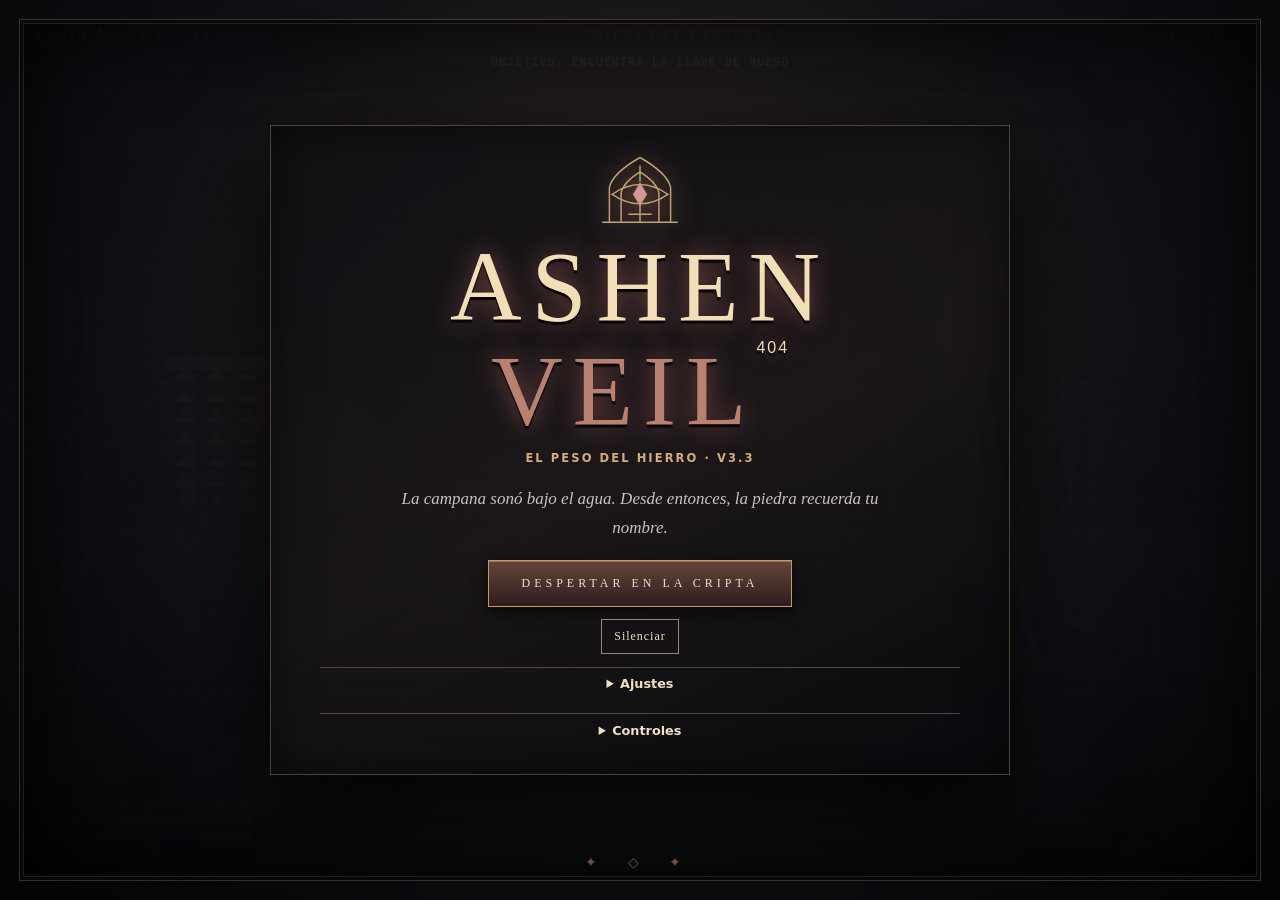
==== JUGAR-SIN-INSTALAR.html @ f6e02eba "ASHEN VEIL 404 v3.3.0 El peso del hierro" ====
<!doctype html><html lang="es"><head><meta charset="utf-8"><meta name="viewport" content="width=device-width,initial-scale=1"><meta name="theme-color" content="#090c14"><title>ASHEN VEIL 404 — Cosmic Horror Remaster</title><style>:root{color-scheme:dark;font-family:Georgia,'Times New Roman',serif}*{box-sizing:border-box}body{margin:0;background:#070910;color:#e3dcc7;overflow:hidden}#game{width:100vw;height:100vh;position:relative;background:#080a0e}#screen{position:absolute;width:100%;height:100%;object-fit:cover;image-rendering:pixelated;image-rendering:crisp-edges}#vignette{position:absolute;inset:0;pointer-events:none;background:radial-gradient(ellipse,transparent 30%,rgba(0,0,0,.52) 90%)}#scanlines{position:absolute;inset:0;pointer-events:none;opacity:.15;background:repeating-linear-gradient(0deg,transparent 0 3px,#000 3px 4px)}#hud{position:absolute;inset:0;pointer-events:none;text-shadow:0 2px 4px #000}#hud .hud-top{display:flex;align-items:center;justify-content:space-between;padding:23px 30px;letter-spacing:3px;font-size:11px}#hud .brand{font-size:17px;letter-spacing:5px;font-weight:bold}#hud .brand span{color:#9c7183}#hud .brand small{font:10px sans-serif;color:#a79883}#location{color:#b7a88e;letter-spacing:4px}#ashes{font-size:18px;color:#f1cf91}#hud .souls{color:#d8b980}#reticle{position:absolute;top:50%;left:50%;transform:translate(-50%,-50%);color:rgba(245,229,187,.7);font-size:13px}#hud .hud-bottom{position:absolute;bottom:35px;left:30px;right:30px;display:flex;justify-content:space-between;align-items:end}.vitals{width:220px}.vitals small{font:9px sans-serif;letter-spacing:2px;color:#b4a995}.meter{width:100%;height:10px;margin:6px 0;background:rgba(10,10,15,.86);border:1px solid #71695c;box-shadow:inset 0 0 5px black}.meter i{display:block;height:100%;width:100%;transition:width .15s}.hp i{background:linear-gradient(90deg,#75303f,#cc6872)}.sta i{background:linear-gradient(90deg,#34584e,#80af8a)}.mana i{background:linear-gradient(90deg,#374267,#8d94c5)}.equip{display:flex;gap:8px}.slot{width:62px;height:65px;border:1px solid #766b57;background:linear-gradient(135deg,rgba(8,9,15,.91),rgba(58,45,52,.72));display:flex;align-items:center;justify-content:center;flex-direction:column}.slot strong{font-size:28px;font-weight:normal;color:#d6c6ab}.slot small{font:9px sans-serif;letter-spacing:1px;color:#b7a995}#toast{position:absolute;top:23%;left:50%;transform:translateX(-50%);font-size:17px;color:#f0d7a9;letter-spacing:2px;text-align:center;max-width:70%;opacity:0;transition:opacity .25s}#interact{position:absolute;bottom:27%;left:50%;transform:translateX(-50%);padding:10px 20px;background:rgba(6,9,15,.85);border:1px solid #5a5361;color:#e8d9b4;font-size:13px;letter-spacing:1px}#target{position:absolute;top:85px;left:50%;transform:translateX(-50%);width:180px;text-align:center}#target strong{font-size:11px;letter-spacing:2px}#target .meter{height:5px}#bossbar{position:absolute;left:25%;right:25%;bottom:110px;text-align:center}#bossname{font-size:13px;letter-spacing:3px;color:#e8cfad}#bossbar .meter{height:12px}.enemy i{background:linear-gradient(90deg,#6b2947,#bb6587)}#map{position:absolute;right:24px;top:76px;width:205px;height:205px;background:rgba(5,7,11,.75);border:1px solid #605a55}#map canvas{width:100%;height:100%;image-rendering:pixelated}.overlay{position:absolute;inset:0;display:flex;align-items:center;justify-content:center;background:radial-gradient(ellipse at 50% 45%,rgba(20,19,31,.83),rgba(4,5,10,.97));text-align:center;z-index:5}.overlay.hidden{display:none}.menu-content{max-width:800px;padding:32px}.sigil{font-size:44px;color:#b89b86;text-shadow:0 0 45px #8b456e}.eyebrow{font:10px sans-serif;letter-spacing:5px;color:#9e8493}.menu-content h1{font-size:clamp(50px,9vw,116px);font-weight:400;letter-spacing:12px;margin:20px 0 0;color:#ded4bf;text-shadow:0 4px 35px #190e19}.menu-content h1 em{font-style:normal;color:#b17b8f}.menu-content h1 sup{font:16px sans-serif;letter-spacing:2px;vertical-align:top}.edition{font:11px sans-serif;letter-spacing:9px;color:#a57e91}.menu-content p{font-size:17px;line-height:1.7;color:#a9a1a3;margin:30px auto;max-width:530px;font-style:italic}.menu-content button,.panel button{background:transparent;border:1px solid #9e7989;color:#e7d2bc;padding:15px 32px;letter-spacing:4px;font:12px Georgia;cursor:pointer;transition:.2s}.menu-content button:hover{background:#543448;border-color:#e4bac9}.controls{margin-top:35px;font:10px/2.1 sans-serif;letter-spacing:1px;color:#746f77}.panel{width:min(600px,90vw);padding:42px;background:#14131c;border:1px solid #66566b;box-shadow:0 15px 100px #000}.panel h2{font-weight:normal;letter-spacing:7px}.panel p{color:#aaa;font-size:13px}.panel #items{display:grid;gap:15px;text-align:left}.item{border:1px solid #494451;padding:16px;color:#cfbdac}.item b{display:block;letter-spacing:2px;margin-bottom:6px}.item small{color:#9b93a0}#footer{position:absolute;z-index:1;bottom:7px;width:100%;text-align:center;font:9px sans-serif;letter-spacing:2px;color:#736d74;pointer-events:none}@media(max-width:700px){#hud .hud-top{padding:13px;gap:8px}#location{font-size:8px}#hud .brand{font-size:12px;letter-spacing:2px}.hud-bottom{left:12px!important;right:12px!important;bottom:17px!important}.vitals{width:150px}.slot{width:42px;height:50px}.slot strong{font-size:19px}.menu-content h1{letter-spacing:2px}.controls{font-size:9px}.menu-content{padding:14px}}

/* v2.4: clear objective without obscuring central sightlines */
#objective{position:absolute;top:48px;left:50%;transform:translateX(-50%);width:max-content;max-width:82%;padding:5px 12px;border:1px solid rgba(203,183,162,.25);border-radius:2px;background:rgba(12,10,20,.62);color:#d9c1a8;font:600 clamp(9px,1.1vw,12px)/1.4 monospace;letter-spacing:.07em;text-align:center;pointer-events:none;text-shadow:0 1px 3px #000}
@media(max-width:640px){#objective{top:56px;font-size:9px}}

/* The title, pause and journal remain usable at 1280×800 and on shorter windows. */
.overlay { overflow:auto; align-items:safe center; background:radial-gradient(ellipse at 50% 43%,rgba(45,30,51,.91),rgba(5,7,14,.98) 76%); }
.menu-content h1 { font-size:clamp(2.6rem,8vw,6.5rem); text-shadow:0 0 42px #50334a; }
.menu-content p { color:#cbc0c5; margin:1.1rem auto; }
.menu-content .controls { color:#bab0bc; margin-top:1rem; line-height:1.55; }
.menu-actions { display:flex; justify-content:center; flex-wrap:wrap; gap:.6rem; margin-top:.75rem; }
.menu-actions button, #inventory-close { padding:.55rem .75rem; letter-spacing:.08em; }
#save-status:empty { display:none; }
#inventory .panel { max-height:95%; overflow:auto; padding:1.35rem; }
#inventory #items { grid-template-columns:repeat(auto-fit,minmax(min(100%,14rem),1fr)); gap:.65rem; }
#inventory .item { padding:.75rem; }
#inventory-close { margin-top:1rem; }
button:focus-visible { outline:2px solid #ead0a7; outline-offset:4px; }

/* Cosmic Horror Remaster */
:root { --parchment:#f0dfc4; --brass:#bfa17b; --violet:#c28d9d; }
#game { height:100dvh; }
#screen { object-fit:contain; }
.overlay { padding:14px; background:radial-gradient(ellipse at 50% 43%,rgba(35,18,35,.91),rgba(5,7,12,.98) 74%); }
.menu-content { width:min(100%,740px); }
.crest { width:clamp(42px,10vh,91px); height:auto; stroke:var(--brass); stroke-width:1.6; fill:none; filter:drop-shadow(0 0 14px #a05881); }
.crest-eye { fill:#d395a3; }
.pause-heading { display:none; }
.is-paused .crest,.is-paused h1,.is-paused .edition,.is-paused .edition + p { display:none; }
.is-paused .pause-heading,#death h2 { display:block; color:var(--parchment); font-weight:normal; font-size:clamp(1.8rem,7vw,3rem); margin:0 0 .65rem; }
.menu-content h1 { font-size:clamp(2rem,8vw,6.2rem); margin:.1rem 0 .45rem; letter-spacing:.1em; color:var(--parchment); }
.menu-content h1 em { color:var(--violet); }
.edition { font:600 .72rem/1.5 system-ui,sans-serif; letter-spacing:.22em; color:var(--brass); }
.menu-content button,.panel button { color:var(--parchment); border-color:#a17f81; }
#play,#respawn,#again { background:linear-gradient(145deg,#502b3e,#261c31); max-width:100%; }
#play:hover,#respawn:hover,#again:hover { background:#63384d; }
.settings,.help { max-width:40rem; margin:.8rem auto 0; padding:.55rem .75rem; border-top:1px solid #57414d; color:var(--parchment); }
summary { cursor:pointer; font:600 .8rem system-ui,sans-serif; }
.settings-fields { margin-top:.8rem; display:flex; flex-wrap:wrap; justify-content:center; gap:.65rem 1rem; }
.settings-fields label { display:flex; gap:.45rem; align-items:center; font: .79rem/1.35 system-ui,sans-serif; }
.settings-fields input { accent-color:#cf98a4; }
#volume { width:clamp(65px,17vw,112px); }
#inventory .panel { overscroll-behavior:contain; background:#151220; }
#inventory h2 { letter-spacing:.08em; }
#inventory .item small { color:#c5b8c6; }
#hud .hud-top,#hud .hud-bottom { color:var(--parchment); }
#target { top:clamp(79px,13vh,106px); }
#map { width:min(36vw,240px); height:auto; aspect-ratio:6/5; top:clamp(83px,14vh,113px); }
#game[data-effects="reduced"] #scanlines { display:none; }
#game[data-effects="reduced"] .meter i,#game[data-effects="reduced"] #toast { transition:none; }
@media(max-width:500px) {
  #location { letter-spacing:.12em; }
  #hud .hud-top { letter-spacing:.12em; }
  #target { top:104px; }
  #map { top:126px; }
  #bossbar { left:14%; right:14%; bottom:78px; }
  #bossname { font-size:10px; letter-spacing:.1em; }
  #toast { font-size:12px; top:24%; }
  #interact { font-size:11px; max-width:80%; width:max-content; text-align:center; }
}
#map { display:flex; flex-direction:column-reverse; }
#map[hidden] { display:none; }
#map canvas { height:auto; aspect-ratio:6/5; }
.map-legend { display:flex; justify-content:center; flex-wrap:wrap; gap:3px 8px; padding:3px; background:#0c0e16; font:9px system-ui,sans-serif; }
.map-legend span::before { content:""; display:inline-block; width:5px; height:5px; margin-right:3px; vertical-align:1px; background:#e5c78e; }
.map-legend span:first-child::before { background:#9ad3b2; }
.map-legend span:nth-child(2)::before { background:#ce97dc; }

#encounter-warning {
  position:absolute; top:clamp(120px,26%,195px); left:50%; transform:translateX(-50%);
  max-width:85%; width:max-content; text-align:center; padding:.4em .7em;
  color:#ffe0b9; background:#17121fe8; font: .83rem/1.3 system-ui,sans-serif;
}
#touch-controls[hidden] { display:none }
#touch-controls {
  position:absolute; inset:auto 0 0; pointer-events:none;
  z-index:6; display:flex; align-items:end; justify-content:space-between;
  padding:5px max(6px,env(safe-area-inset-right)) max(5px,env(safe-area-inset-bottom)) max(6px,env(safe-area-inset-left));
}
.touch-grid { display:grid; grid-template-columns:repeat(3,minmax(44px,1fr)); gap:3px }
.touch-grid button {
  pointer-events:auto; touch-action:none; min-height:44px; min-width:44px;
  margin:0; padding:0 .3em; font:600 .69rem system-ui,sans-serif;
  color:#f4dfd9; background:#211629ec; border:1px solid #826675; border-radius:4px;
}
#game:has(.overlay:not(.hidden)) #touch-controls { display:none }
@media (pointer:coarse) {
  #hud .hud-bottom { bottom:186px }
  #bossbar { bottom:236px }
  #interact { bottom:245px }
}

@media (pointer:coarse) and (orientation:landscape) {
  #hud .hud-bottom { bottom:13px; left:18%; right:24% }
  #bossbar { bottom:62px; left:25%; right:25% }
  #interact { bottom:76px; max-width:48% }
}

/* v3.3: relief of blackened iron and ash, with readable focus and motion controls. */
#menu.overlay:not(.is-paused){background:radial-gradient(ellipse at 50% 36%,#332727e8 0%,#0e1014f5 57%,#030405 95%);}
#menu.overlay:not(.is-paused)::before{content:"";position:absolute;inset:1.2rem;pointer-events:none;border:1px solid #7b604c88;box-shadow:inset 0 0 0 3px #080809, inset 0 0 0 4px #63504666, inset 0 0 6rem #000;opacity:.85;}
#menu.overlay:not(.is-paused)::after{content:"✦     ◇     ✦";position:absolute;bottom:1.8rem;color:#ad8268;font-size:.9rem;letter-spacing:.85rem;pointer-events:none;opacity:.7;}
#menu .menu-content{position:relative;z-index:1;padding:clamp(1rem,3vh,2rem);border:1px solid #8a715088;background:linear-gradient(155deg,#101014ed,#191517d9 52%,#080a0deb);box-shadow:0 2rem 6rem #000d,inset 0 0 3rem #0008;}
#menu .crest{stroke:#c2a274;filter:drop-shadow(0 0 12px #a36a55);animation:omen 5s ease-in-out infinite alternate;}
#menu h1{color:#f2dfb7;text-shadow:0 3px 1px #080606,0 0 24px #8f514d;line-height:1.05;}
#menu h1 em{color:#b88171;}
#menu .edition{color:#d2af79;letter-spacing:.18em;}
#menu #play{background:linear-gradient(#684438,#2c1d20);border:1px solid #c29a6c;box-shadow:inset 0 1px #e3bb8866,0 5px 16px #0009;}
#menu #play:hover{background:linear-gradient(#825342,#3c2426);}
#reticle.hit{color:#f7bc89;transform:translate(-50%,-50%) scale(1.8);}
#weapon-slot{max-width:64px;overflow:hidden;text-overflow:clip;}
@keyframes omen{to{opacity:.68;filter:drop-shadow(0 0 24px #c58b66)}}
@media(prefers-reduced-motion:reduce){#menu .crest{animation:none}}
@media(max-height:660px){#menu .menu-content{padding:.6rem 1rem}#menu .crest{height:40px}#menu .menu-content p{margin:.4rem auto}#menu .settings,#menu .help{margin:.3rem auto 0}}
</style></head><body><main id="game"><canvas id="screen" width="480" height="270" aria-label="Mazmorra 2.5D en primera persona"></canvas><div id="vignette"></div><div id="scanlines"></div><section id="hud"><div class="hud-top"><div class="brand">ASHEN <span>VEIL</span> <small>404</small></div><div id="location">CRIPTA DEL DESPERTAR</div><div class="souls">✦ <span id="ashes">0</span> CENIZAS</div></div><div id="objective" role="status">OBJETIVO: ENCUENTRA LA LLAVE DE HUESO</div><div id="target" hidden><strong id="targetname"></strong><div class="meter enemy"><i id="targetbar"></i></div></div><div class="hud-bottom"><div class="vitals"><div class="meter hp"><i id="hpbar"></i></div><div class="meter sta"><i id="stbar"></i></div><div class="meter mana"><i id="mpbar"></i></div><small>VIDA · AGUANTE · ÉTER</small></div><div class="equip"><div class="slot"><strong>⚔</strong><small id="weapon-slot">ESPADA</small></div><div class="slot"><strong>✧</strong><small id="spellcount">3</small></div><div class="slot"><strong>✚</strong><small id="flasks">3</small></div></div></div><div id="encounter-warning" role="status" hidden></div><div id="toast" aria-live="polite"></div><div id="interact" hidden></div><div id="reticle">✦</div><div id="map" hidden><div class="map-legend"><span>Altar</span><span>Sello</span><span>Objeto</span></div></div><div id="bossbar" hidden><div id="bossname">EL VIGÍA DE LAS PROFUNDIDADES</div><div class="meter enemy"><i id="bossfill"></i></div></div></section><section id="menu" class="overlay" aria-label="Menú del juego"><div class="menu-content"><svg class="crest" viewBox="0 0 100 84" aria-hidden="true">
<path d="M16 77V38Q20 22 50 5Q80 22 84 38V77M29 77V44Q32 32 50 21Q68 32 71 44V77M8 77H92M50 14V32M50 57V76M37 68H63" />
<path d="M19 46Q50 24 81 46Q50 67 19 46Z" /><path d="M50 34L57 46L50 57L43 46Z" class="crest-eye" /></svg><h2 class="pause-heading">Pausa</h2><h1>ASHEN <em>VEIL</em><sup>404</sup></h1><div class="edition">EL PESO DEL HIERRO · V3.3</div><p>La campana sonó bajo el agua. Desde entonces, la piedra recuerda tu nombre.</p><button id="play">DESPERTAR EN LA CRIPTA</button><div class="menu-actions"><button id="save-game" hidden>Guardar partida</button><button id="mute" aria-pressed="false">Silenciar</button></div><details class="settings">
<summary>Ajustes</summary>
<div class="settings-fields">
<label for="volume">Volumen<input id="volume" type="range" min="0" max="100" step="5" value="70"></label>
<label><input id="quiet-effects" type="checkbox"> Reducir destellos y sacudidas</label>
<label><input id="economy" type="checkbox"> Modo ligero (hasta 30 FPS)</label>
</div></details>
<p id="save-status" role="status"></p><details class="help"><summary>Controles</summary><div class="controls">WASD MOVER · RATÓN MIRAR · CLIC / H ATACAR · J GOLPE FUERTE · C CAMBIAR ARMA · DERECHO BLOQUEAR<br>SHIFT CORRER · ESPACIO ESQUIVAR · E INTERACTUAR · F CURAR · Q MAGIA<br>TAB INVENTARIO · M MAPA · L SUBIR NIVEL EN ALTAR · ESC PAUSA · K GUARDAR<br>MANDO: STICKS MOVER Y MIRAR · A USAR · B ESQUIVAR · X GOLPE FUERTE · Y CURAR<br>RT ATACAR · LT BLOQUEAR · RB MAGIA · START PAUSA · SELECT INVENTARIO · CRUCETA DERECHA ARMA</div></details></div></section><section id="inventory" class="overlay hidden"><div class="panel"><div class="eyebrow">EL PESO DE LO QUE LLEVAS</div><h2>Inventario y diario</h2><div id="items"></div><button id="inventory-close">Cerrar inventario</button></div></section><section id="ending" class="overlay hidden"><div class="menu-content"><div class="sigil">✧</div><div class="eyebrow">EL SILENCIO HA SIDO ROTO</div><h1 id="ending-title"></h1><p id="ending-story"></p><button id="again">VOLVER A DESPERTAR</button></div></section><section id="death" class="overlay hidden" aria-labelledby="death-title"><div class="menu-content">
<h2 id="death-title">La cripta te reclama</h2>
<p>Despiertas en el último altar. Las cenizas que llevabas esperan donde caíste.</p>
<button id="respawn">Volver al altar</button>
</div></section><section id="touch-controls" aria-label="Controles táctiles" hidden>
<div class="touch-grid">
<button data-action="look-left" aria-label="Girar a izquierda">↶</button><button data-action="forward" aria-label="Avanzar">↑</button><button data-action="look-right" aria-label="Girar a derecha">↷</button>
<button data-action="left" aria-label="Mover a izquierda">←</button><button data-action="back" aria-label="Retroceder">↓</button><button data-action="right" aria-label="Mover a derecha">→</button>
</div><div class="touch-grid">
<button data-action="attack">Tajo</button><button data-action="heavy">Fuerte</button><button data-action="block">Bloq.</button>
<button data-action="dodge">Esquiva</button><button data-action="spell">Éter</button><button data-action="heal">Curar</button>
<button data-action="use">Usar</button><button data-action="map">Mapa</button><button data-action="weapon">Arma</button><button data-action="journal">Diario</button>
<button data-action="level">Nivel</button><button data-action="pause">Pausa</button>
</div></section></main><script>/* Original 64 px reliefs and 72 × 100 creature cels. */
const VeilArt = (() => {
  const walls = {
    salt: ['#1e1c22','#343034','#685d56','#917f6e','#b5a48c','#e0d3b9'],
    archive: ['#130e17','#2c2328','#503a37','#765649','#ad8262','#dfc194'],
    garden: ['#0c181b','#1e3030','#374740','#506854','#82a177','#c7c8a1'],
    soundings: ['#08171c','#19303b','#2d4b54','#496871','#7b9da1','#c1d0c3'],
    sky: ['#101323','#22283f','#353f5e','#556184','#828fb3','#c7c6df'],
    crypt:     ['#100e18','#2d2632','#483a46','#77605e','#ad8d78','#c5a789'],
    catacomb:  ['#091c22','#173039','#345256','#4e6e6b','#7ca49a','#a8c6ab'],
    chapel:    ['#180e20','#302039','#4d2b4f','#73506d','#a97791','#d2aab7'],
    sanctuary: ['#190e18','#39232c','#57303a','#805459','#b9907b','#eed4a3'],
    nave:      ['#071b21','#153136','#245052','#3b7873','#65b5a3','#b8e0c0'],
  };

  function painter(w, h) {
    const canvas = document.createElement('canvas');
    canvas.width = w;
    canvas.height = h;
    const g = canvas.getContext('2d');
    g.imageSmoothingEnabled = false;
    const rect = (color, x, y, width, height) => {
      g.fillStyle = color;
      g.fillRect(x, y, width, height);
    };
    function path(points, color, width) {
      g.beginPath();
      g.moveTo(...points[0]);
      for (const point of points.slice(1)) g.lineTo(...point);
      if (width) {
        g.strokeStyle = color;
        g.lineWidth = width;
        g.stroke();
      } else {
        g.closePath();
        g.fillStyle = color;
        g.fill();
      }
    }
    return { canvas, rect, path };
  }

  function wall(region, kind = 'wall', awake = false) {
    const { canvas, rect, path } = painter(64, 64);
    const [dark, mortar, mid, rim, gold, light] = walls[region];
    const arch = [[9,58],[9,25],[13,18],[22,12],[32,4],[42,12],[51,18],[55,25],[55,58]];
    rect(dark,0,0,64,64);
    for (let y=0; y<64; y+=10) {
      for (let x=y%20 ? -9 : 0; x<64; x+=18) {
        rect(mortar,x+1,y+1,17,8);
        rect(mid,x+1,y+1,16,2);
        rect(rim,x+2,y+1,8,1);
        rect(dark,x+12,y+7,5,1);
      }
    }
    if (kind === 'pillar') {
      for (let x=3;x<64;x+=11) {
        rect(mid,x,0,7,64);rect(rim,x+1,0,2,64);rect(mortar,x+6,0,2,64);
      }
      for (const y of [2,8,51,57]) {
        rect(dark,0,y,64,6);rect(rim,0,y,64,2);rect(gold,4,y+1,56,1);
      }
      return canvas;
    }
    path(arch,rim);
    path([[13,55],[13,27],[16,21],[32,9],[48,21],[51,27],[51,55]],dark);
    path(arch,gold,1);
    path([[12,55],[12,26],[16,20],[32,7],[48,20],[52,26],[52,55]],mid,1);

    if (kind === 'gate' || kind === 'secret') {
      const metal = kind === 'gate';
      for (let x=16;x<=48;x+=8) {
        const top=13+Math.abs(x-32)*.55;
        rect(metal?rim:mid,x,top,metal?4:7,57-top);
        rect(metal?gold:mortar,x,top,1,57-top);
      }
      rect(rim,13,42,38,5);
      rect(gold,28,30,8,13);
      rect(dark,31,33,2,6);
      path([[21,52],[28,45],[24,37],[38,30],[35,24],[40,18]],metal?mid:light,1);
    } else if (region === 'crypt') {
      for (let row=0;row<3;row++) {
        const y=23+row*10;
        for (const x of row===0?[27,34]:[21,29,37]) {
          path([[x,y+1],[x+2,y-1],[x+5,y-1],[x+7,y+1],[x+7,y+5],[x+5,y+5],[x+5,y+7],[x+2,y+7],[x+2,y+5],[x,y+5]],row===2?rim:gold);
          rect(dark,x+1,y+2,2,2);rect(dark,x+4,y+2,2,2);
        }
      }
      path([[18,49],[27,52],[36,48],[45,51]],rim,2);
    } else if (region === 'catacomb' || region === 'nave') {
      for (let i=0;i<7;i++) {
        const x=15+i*6;
        path([[x,25+i%3],[x-3,37],[x+2,48],[x-1,56]],i%3?mid:rim,1+i%2);
        rect(gold,x-1,39+i%4*3,1,3);
      }
      if (region==='nave') {
        for (const y of [43,47,52,56]) rect(y===52?gold:rim,0,y,64,1);
        rect(light,27,49,10,1);
      }
    } else if (region === 'chapel') {
      for (const x of [16,23,28,37,43,49]) {
        path([[x,0],[x-8,19],[x+5,35],[x-4,48],[x+2,62]],mortar,5);
        path([[x,0],[x-8,19],[x+5,35],[x-4,48],[x+2,62]],rim,1);
      }
    } else if (region==='salt') {
      for(let i=0;i<26;i++){
        const x=14+(i*19)%37,y=33+(i*7)%22;
        rect(i%4?mid:light,x,y,1+i%3,1);
      }
      path([[14,43],[25,39],[35,45],[49,40]],rim,2);
    } else if (region==='archive') {
      for(const y of [23,35,47]){
        rect(rim,16,y+7,32,2);
        for(let i=0;i<7;i++)rect(i%3?gold:mid,17+i*4,y+(i%2),3,6);
      }
    } else if (region==='garden') {
      for(const x of [21,31,42]){
        path([[x,20],[x+3,32],[x-4,39],[x+1,56]],rim,2);
        path([[x-4,39],[x-9,45],[x-11,49]],gold,1);
      }
    } else if (region==='soundings') {
      for(const x of [20,29,38]){
        rect(mid,x,20,4,35);rect(gold,x+1,23,1,30);
      }
      for(const y of [33,43,53])rect(rim,15,y,34,3);
    } else if (region==='sky') {
      for(let i=0;i<23;i++){
        const x=16+(i*17)%32,y=19+(i*23)%35;
        rect(i%5?gold:light,x,y,1+i%2,1);
      }
      path([[20,42],[26,34],[36,37],[43,25]],rim,1);
    } else {
      for (let i=0;i<4;i++) {
        path([[32,13+i*4],[45-i*3,33],[32,51-i*4],[19+i*3,33]],i%2?rim:gold,1);
      }
    }

    if (region==='chapel'||region==='sanctuary') {
      const eye=[[18,33],[26,27],[32,26],[38,27],[46,33],[38,38],[32,40],[26,38]];
      path(eye,mortar);
      path(eye,gold,1);
      if (awake) {
        path([[21,33],[32,28],[43,33],[32,38]],light);
        rect(dark,30,28,4,10);rect(gold,30,29,1,3);
      } else {
        path([[19,33],[27,35],[36,35],[45,33]],mid,2);
      }
    }
    for (const y of [0,57,62]) {
      rect(dark,0,y,64,2);
      rect(rim,0,y+2,64,1);
      for(let x=3;x<64;x+=8)rect(gold,x,y+1,2,2);
    }
    return canvas;
  }

  function creature(type, pose, frame, phase = 1) {
    const { canvas, rect, path } = painter(72,100);
    const winding=pose==='windup', striking=pose==='strike';
    const gait=pose==='walk'?frame-1:0;
    const lean=pose==='hurt'?4:striking?-3:0;
    const polygon = (points,color) => path(points.map(([x,y])=>[x+lean,y]),color);
    const box = (color,x,y,w,h) => rect(color,x+lean,y,w,h);
    const eye = winding?'#ffd3ab':'#bc9189';

    if(type==='hollow') {
      const head=winding?10:25+gait*2;
      polygon([[23,43],[48,44],[52,72],[43,87],[25,85],[18,71]],'#211923');
      polygon([[24,45],[36,41],[48,45],[44,70],[26,77],[20,56]],'#655054');
      for(let i=0;i<6;i++)path([[24,48+i*4],[34,51+i*4],[46,47+i*4]],i%2?'#a38376':'#473743',2);
      polygon([[31,45],[32,head+11],[39,head+10],[41,44]],'#a28274');
      box('#654e53',36,head+12,2,32-head);
      polygon([[27,head],[34,head-5],[44,head],[45,head+11],[37,head+18],[28,head+11]],'#bea291');
      box('#382830',30,head+5,5,3);box(eye,39,head+5,4,2);
      box('#30212b',34,head+11,6,3);
      polygon([[23,46],[15,53],[8,76],[14,83],[20,70],[30,53]],'#9b716a');
      polygon([[46,45],[54,52],[59,striking?39:74],[65,striking?34:84],[66,69],[53,45]],'#79565a');
      box('#9d8278',24,78,7,17+gait);box('#74575a',40,77,7,17-gait);
    } else if(type==='knight') {
      polygon([[15,48],[22,36],[50,35],[58,46],[55,85],[45,95],[24,98],[15,83]],'#17242b');
      polygon([[20,46],[29,37],[44,37],[50,44],[47,66],[25,69]],'#648182');
      for (const [x,y] of [[22,45],[28,49],[30,57],[44,46],[26,71],[41,73]])box('#a0a99a',x,y,6,3);
      polygon([[24,37],[22,25],[33,8],[48,22],[51,34],[38,44]],'#3a5258');
      polygon([[25,28],[34,12],[45,23],[42,29],[30,33]],'#819791');
      box(eye,30,32,14,2);
      polygon([[8,48],[19,38],[30,46],[30,68],[16,84],[7,70]],'#23353e');
      polygon([[10,50],[19,43],[26,50],[25,66],[16,77],[10,67]],'#536b70');
      box('#a3a08b',16,51,3,16);
      polygon(winding?[[47,62],[55,12],[60,3],[62,19],[54,64]]:[[47,69],[64,39],[70,34],[69,46],[54,74]],'#b4a695');
      box('#996c5e',46,66,13,4);
    } else if(type==='wraith') {
      polygon([[35,8],[47,17],[53,35],[62,56],[59,86],[46,77],[39,96],[31,78],[12,85],[17,54],[24,35],[25,19]],'#241730');
      polygon([[35,12],[43,20],[48,42],[57,63],[48,80],[43,69],[36,85],[26,70],[18,78],[21,54],[28,36],[29,20]],'#745a87');
      polygon([[35,18],[43,28],[48,46],[42,61],[32,64],[26,49],[27,31]],'#a37c9f');
      for(const [x,y,w] of [[32,31,8],[28,39,6],[39,39,7],[32,49,10],[23,57,5],[44,57,6]]) {
        box('#2c1e35',x,y,w,winding?5:2);
        if(winding)box(eye,x+2,y+1,2,2);
      }
      for(const x of [20,28,40,48])path([[x,61],[x-5,75],[x+gait,89]],'#a0789f',2);
    } else if(type==='drowned') {
      path([[36,1],[30,24],[39,39],[29,59],[37,78]],'#719d8e',3);
      polygon([[32,26],[45,33],[49,51],[54,71],[48,91],[33,84],[21,93],[19,75],[23,51]],'#20494c');
      polygon([[26,40],[40,36],[48,47],[51,58],[60,69],[15,69],[22,57]],'#6d9e8d');
      polygon([[31,42],[36,42],[32,62],[20,66],[28,56]],'#b4c6a8');
      box('#172f36',12,69,51,6);box('#9ac3a5',16,68,44,2);
      box(winding?'#ecdbaf':'#a28b79',34,72,6,10);
      for(const x of [17,24,43,48])path([[x,74],[x+2,84],[x-2,97-gait*3]],'#537e7c',2);
      box(eye,32,33,10,3);
    } else {
      const opened=phase===2 || striking;
      polygon([[35,12],[12,6],[18,24],[8,33],[11,68],[3,91],[22,88],[32,96],[44,92],[65,96],[59,68],[68,36],[53,24],[61,7]],'#251923');
      polygon([[35,18],[20,12],[27,29],[15,39],[17,62],[10,86],[26,78],[35,86],[47,80],[57,87],[53,62],[61,40],[47,29],[54,13]],'#7c4b58');
      polygon([[35,25],[26,16],[30,32],[19,43],[26,62],[34,67],[47,62],[53,43],[42,32],[46,17]],'#c29686');
      for(let i=0;i<5;i++){
        box('#50303d',16+i*2,51+i*6,14,2);
        box('#50303d',43-i*2,51+i*6,11,2);
      }
      polygon([[21,46],[30,39],[36,38],[47,42],[52,47],[44,53],[36,55],[28,52]],'#372130');
      if(opened || winding) {
        polygon([[23,46],[36,40],[49,46],[36,52]],winding?'#ffe3b6':'#ecaa8e');
        box('#3a2235',34,41,4,10);
      } else box(eye,29,47,15,2);
      polygon(winding?[[53,63],[62,12],[67,3],[69,18],[59,67]]:[[52,65],[67,68],[68,78],[50,74]],'#d6ac9a');
      if(opened)for(const x of [14,24,44,56])path([[x,56],[x-6,71],[x+4,96]],'#d78979',2);
    }
    return canvas;
  }

  return { wall, creature };
})();
</script><script>/* Room palettes, tile patterns and baked fixture weights. */
const VeilLighting = (() => {
  const materials = {
    salt: {floor:[133,118,106],fog:[38,33,38]},
    archive: {floor:[101,74,61],fog:[24,13,17]},
    garden: {floor:[53,84,68],fog:[9,22,19]},
    soundings: {floor:[65,88,96],fog:[8,20,30]},
    sky: {floor:[72,78,118],fog:[13,15,33]},
    crypt: { floor:[95,81,94], fog:[15,10,20] },
    catacomb: { floor:[49,84,83], fog:[5,20,26] },
    chapel: { floor:[94,61,108], fog:[18,8,28] },
    sanctuary: { floor:[118,76,81], fog:[26,10,18] },
    nave: { floor:[55,108,105], fog:[4,23,28] },
  };

  function bake(grid, fixtures) {
    return grid.map((row, y) => row.map((_, x) => {
      let light=0;
      for(const fixture of fixtures){
        const d=Math.hypot(fixture.x-x-.5,fixture.y-y-.5);
        light+=Math.max(0,1-d/fixture.radius)**2*fixture.power;
      }
      return Math.min(1,light);
    }));
  }

  function surface(name,u,v,ceiling) {
    const edge=u===0||v===0;
    const diamond=Math.abs(u-16)+Math.abs(v-16);
    const crack=(v>6&&v<25&&u===9+((v*3>>2)%9))||
      (u>13&&u<24&&v===21-(u>>2));
    const grain=((u*17^v*29^(u*v))&15)*.004;
    if(ceiling){
      const vault=Math.abs(u-16)===Math.min(v,32-v);
      return (edge?.27:vault?.6:.38)+grain;
    }
    if(name==='nave'){
      const ripple=(u+v*2+((u>>2)&3))%19;
      return (ripple===1?1.27:ripple<4?.92:.51)+grain;
    }
    if(name==='catacomb'){
      const joint=(v&15)===0||((u+((v>>4)*8))&15)===0;
      return (joint?.31:crack?.47:(u+v*3)%17===2?1.11:.75)+grain;
    }
    if(name==='chapel')return (edge?.33:crack?.42:diamond===11?.98:diamond<10?.64:.77)+grain;
    if(name==='sanctuary')return (edge?.44:diamond===12||diamond===10?1.18:crack?.48:.75)+grain;
    return (edge?.32:u===1||v===1?1.1:crack?.45:.78)+grain;
  }

  const surfaceColors=Object.fromEntries(Object.entries(materials).map(([name,material])=>{
    const layers=[false,true].map(ceiling=>{
      const colors=new Uint8Array(32*32*3);
      for(let v=0;v<32;v++)for(let u=0;u<32;u++){
        const scale=surface(name,u,v,ceiling);
        colors.set(material.floor.map(channel=>channel*scale),(v*32+u)*3);
      }
      return colors;
    });
    return [name,layers];
  }));
  return { materials, surfaceColors, bake };
})();
</script><script>/* Synthesis is local. The first gesture unlocks audio; it is safe to play without it. */
const VeilAudio = (() => {
  const ambience = {
    salt:[46,71,.035], archive:[52,104,.021], garden:[44,66,.035],
    soundings:[38,57,.065], sky:[57,86,.026],
    crypt: [53, 81, .07], catacomb: [47, 67, .1], chapel: [61, 92, .045],
    nave: [41, 62, .12], sanctuary: [37, 58, .065], watcher: [32, 49, .11],
  };
  let audio, output, room, roomLevel, bed, noise, current, volume=.7, muted=false;

  function begin() {
    const Audio = window.AudioContext || window.webkitAudioContext;
    if (!Audio) return;
    try {
      if (!audio) {
        audio=new Audio();
        output=audio.createGain();
        output.gain.value=muted?0:volume;
        output.connect(audio.destination);
        const buffer=audio.createBuffer(1,audio.sampleRate*2,audio.sampleRate);
        const samples=buffer.getChannelData(0);
        let last=0;
        for(let i=0;i<samples.length;i++){
          last=.94*last+.06*(Math.random()*2-1);
          samples[i]=last;
        }
        noise=buffer;
        room=audio.createBiquadFilter();
        room.type='lowpass';
        room.frequency.value=85;
        roomLevel=audio.createGain();
        roomLevel.gain.value=0;
        roomLevel.connect(output);
        bed=[audio.createOscillator(),audio.createOscillator()];
        bed.forEach((voice,i)=>{
          voice.type=i?'triangle':'sine';
          voice.frequency.value=ambience.crypt[i];
          voice.connect(roomLevel);
          voice.start();
        });
        const air=audio.createBufferSource();
        air.buffer=noise;air.loop=true;
        air.connect(room).connect(roomLevel);air.start();
      }
      if(audio.state==='suspended')audio.resume().catch(()=>{});
    } catch {}
  }

  function preferences(gain, silent) {
    volume=gain;
    muted=silent;
    if(output)output.gain.setTargetAtTime(muted?0:volume,audio.currentTime,.055);
  }

  function region(name, audible) {
    const desired=audible?name:null;
    if(!roomLevel||desired===current)return;
    current=desired;
    const t=audio.currentTime;
    const [low,high,gain]=ambience[name]||ambience.crypt;
    roomLevel.gain.setTargetAtTime(desired?gain:0,t,desired?.45:.09);
    bed[0].frequency.setTargetAtTime(low,t,.55);
    bed[1].frequency.setTargetAtTime(high,t,.63);
    room.frequency.setTargetAtTime(low*3,t,.4);
  }

  function tone(freq=230, duration=.12, type='sine', level=.02, endScale=.6, pan=0) {
    if(!audio||audio.state!=='running'||muted)return;
    const t=audio.currentTime;
    const oscillator=audio.createOscillator();
    const gain=audio.createGain();
    oscillator.type=type;
    oscillator.frequency.setValueAtTime(freq,t);
    oscillator.frequency.exponentialRampToValueAtTime(Math.max(24,freq*endScale),t+duration);
    gain.gain.setValueAtTime(.0001,t);
    gain.gain.exponentialRampToValueAtTime(level,t+Math.min(.024,duration/4));
    gain.gain.exponentialRampToValueAtTime(.0001,t+duration);
    oscillator.connect(gain);
    if(pan&&audio.createStereoPanner){
      const stereo=audio.createStereoPanner();
      stereo.pan.value=pan;
      gain.connect(stereo).connect(output);
    }else gain.connect(output);
    oscillator.start(t);oscillator.stop(t+duration);
  }

  function texture(frequency, duration, level, shape='bandpass') {
    if(!noise||audio.state!=='running'||muted)return;
    const t=audio.currentTime;
    const source=audio.createBufferSource();
    const filter=audio.createBiquadFilter();
    const gain=audio.createGain();
    source.buffer=noise;
    filter.type=shape;
    filter.frequency.value=frequency;
    gain.gain.setValueAtTime(level,t);
    gain.gain.exponentialRampToValueAtTime(.0001,t+duration);
    source.connect(filter).connect(gain).connect(output);
    source.start(t,Math.random()*.7);source.stop(t+duration);
  }

  function cue(name) {
    switch (name) {
      case 'hollow': texture(510,.28,.22);tone(98,.32,'triangle',.025,1.5);break;
      case 'knight': tone(248,.35,'triangle',.042);tone(513,.21,'sine',.023);break;
      case 'wraith': texture(920,.5,.14);tone(322,.39,'sine',.039,1.35);break;
      case 'drowned': tone(102,.68,'sine',.052);tone(166,.52,'triangle',.026);texture(350,.37,.14);break;
      case 'boss': tone(72,.69,'triangle',.062);tone(98,.84,'sine',.04);break;
      case 'light': texture(1780,.15,.24);break;
      case 'heavy': texture(760,.28,.29);tone(122,.24,'triangle',.042);break;
      case 'impact': texture(370,.14,.34);break;
      case 'block': tone(386,.25,'triangle',.055);tone(615,.19,'sine',.03);break;
      case 'wetStep': texture(740,.18,.34);tone(99,.09,'sine',.029);break;
      case 'step': texture(370,.13,.30);break;
      case 'drip': tone(550,.16,'sine',.035,1.5);tone(157,.28,'sine',.016);break;
      case 'threshold': tone(168,.9,'sine',.035,.82);tone(251,.65,'triangle',.019);break;
      case 'salt': texture(1150,.31,.095);break;
      case 'paper': texture(1400,.65,.063);break;
      case 'branch': texture(610,.8,.065);tone(105,.92,'sine',.012);break;
      case 'star': tone(419,1.2,'sine',.018,1.01);break;
      case 'whisper': texture(910,.95,.18);tone(127,.88,'sine',.014,1.2);break;
    }
  }
  const warningPitch={hollow:112,knight:248,wraith:305,drowned:91,boss:69};
  function warning(name,pan){
    const pitch=warningPitch[name]??140;
    tone(pitch,.65,name==='knight'?'triangle':'sine',.038,1.28,pan);
  }
  return { begin, preferences, region, tone, cue, warning };
})();
</script><script>/* The annexes share the original raycasting world and have independent floor plans. */
const VeilExpedition = (() => {
  const wings = [
    {
      id:'salt', name:'PATIO DE LA SAL', material:'salt', x:32, y:2, entry:[6.5,22.45], title:'Bajar al Patio de la Sal',
      rooms:[[8,14,10,17],[2,10,7,15],[2,5,5,10],[2,1,7,5],[7,2,13,3],[13,2,17,7],[11,7,16,9],[11,9,17,14],[7,13,11,14]],
      barriers:[['saltLow',10,2],['saltLow',10,3],['saltCrane',13,7],['saltCrane',14,7],['saltCrane',15,7],['saltCrane',16,7],['saltCrane',17,7],['saltCrane',10,13],['saltCrane',10,14]],
      props:[[9,15,'arch',1.5],[3,12,'coffin',1.15],[5,9,'brazier',.8],[4,2,'urn',.8],[16,5,'chains',1.3],[14.1,12.4,'saltPillar',1.28]],
      stations:[
        ['saltMason',4.5,12.5,'El Cantero sentado','Lavábamos la sal con agua dulce. Luego hubo un día en que el agua recordó el mar. Empieza por la pila baja. La segunda está junto a la grúa.'],
        ['saltLow',4.5,3.5,'Lavar la pila baja','La sal se desprende en láminas. Debajo hay una huella de seis dedos.'],
        ['saltCrane',15.5,5.5,'Lavar la pila de la grúa','La grúa gira hacia el nicho del sur. Dentro hay algo que la sal no pudo conservar.',['saltLow']],
        ['saltPrint',15.5,12.5,'Recoger la impronta de sal','La impronta conserva el número del legajo donde se registró tu entierro.',['saltCrane'],80],
        ['saltEye',3.5,8.5,'Mirar el pozo seco','Tu reflejo tarda en levantar la cabeza. Decides no esperar a que lo haga.'],
      ],
    },
    {
      id:'archive', name:'ARCHIVO DE LOS AUSENTES', material:'archive', x:52, y:2, entry:[24.6,12.55], title:'Entrar en el Archivo',
      rooms:[[8,14,10,17],[3,11,15,14],[3,6,5,11],[1,3,7,6],[7,4,13,5],[13,2,17,10],[8,9,13,10],[8,7,10,9],[6,7,8,7],[10,7,12,7]],
      barriers:[['archiveKeep',7,7],['archiveErase',11,7]],
      props:[[9,15,'arch',1.4],[4,10,'chains',1],[3.1,4.1,'ledger',1.3],[15,4,'banner',1.5],[11,10,'brazier',.8]],
      stations:[
        ['archiveClerk',6.5,12.5,'La Archivera sin párpados','Alguien ha tachado a todos los que siguen vivos. Tengo dos copias. En una falta el nombre. En la otra falta el muerto. Busca las dos antes de elegir.'],
        ['archiveName',3.5,4.5,'Leer la copia del nombre','La línea del nombre sigue húmeda. Tu mano reconoce la caligrafía.'],
        ['archiveBody',16.5,4.5,'Leer la copia del cuerpo','Medida del ataúd: la anchura exacta de la puerta del santuario.'],
        ['archiveKeep',8.5,7.5,'Conservar el nombre','La Archivera te reconoce por primera vez. Suscribe el acta con tu nombre.',['archiveName','archiveBody'],90,'archiveChoice'],
        ['archiveErase',10.5,7.5,'Borrar el nombre','Al volver la cabeza, la Archivera ya no está. Te ha dejado el acta debajo del asiento.',['archiveName','archiveBody'],90,'archiveChoice'],
        ['archiveSeal',6.5,7.5,'Examinar el sello del acta','La cera reconoce la huella de sal. Debajo, tu nombre figura en el registro de entradas.',['archiveKeep','saltPrint'],65],
        ['archiveGap',12.5,7.5,'Examinar el acta vacía','Falta el nombre, pero no la fecha. La cera reconoce la huella de sal.',['archiveErase','saltPrint'],65],
      ],
    },
    {
      id:'garden', name:'HUERTO DE LAS VOCES', material:'garden', x:32, y:24, entry:[3.5,5.5], title:'Cruzar al Huerto de las Voces',
      rooms:[[8,14,10,17],[2,12,16,14],[2,5,5,12],[2,2,9,5],[9,4,15,6],[14,5,17,11],[9,10,17,11],[8,8,10,11]],
      props:[[9,15,'roots',1.65],[3,9,'fungus',1.25],[7.45,3.7,'tree',1.6],[16,7,'roots',1.45],[9,9,'stainedglass',1.4]],
      stations:[
        ['gardenKeeper',4.5,12.5,'La Jardinera de espaldas','No sé cuánto tiempo llevo sentada. El árbol blanco y el árbol hueco recuerdan voces distintas. Escúchalos de cerca.'],
        ['gardenWhite',6.5,3.5,'Escuchar al árbol blanco','Se oye una canción de cuna pronunciada al revés. La última palabra es «aquí».'],
        ['gardenHollow',16.5,8.5,'Escuchar al árbol hueco','Aquí. La palabra sale de la boca de alguien que todavía está llegando.'],
        ['gardenFruit',9.5,8.5,'Recoger el fruto de vidrio','La semilla queda en tu diario. Tu pulso sostiene mejor el éter.',['gardenWhite','gardenHollow'],70],
        ['gardenChair',15.5,13.5,'Examinar la silla vacía','Una silla para quien venga a escuchar el huerto dentro de cien años. Todavía está caliente.'],
      ],
    },
    {
      id:'soundings', name:'ESTACIÓN DE SONDAS', material:'soundings', x:52, y:24, entry:[28.45,21.45], title:'Descender a la Estación de Sondas',
      rooms:[[8,14,10,17],[2,11,16,14],[2,4,5,11],[2,2,9,4],[8,4,10,9],[10,7,16,9],[14,2,17,7]],
      barriers:[['soundingsIntake',8,5],['soundingsIntake',9,5],['soundingsIntake',10,5],['soundingsWeight',14,6],['soundingsWeight',15,6],['soundingsWeight',16,6],['soundingsWeight',17,6]],
      props:[[9,15,'chains',1.65],[3,10,'urn',.85],[4,3,'brazier',1],[9,6,'arch',1.4],[16.25,3.6,'gauge',1.35]],
      stations:[
        ['soundingsGauge',4.5,12.5,'Leer el manómetro','La aguja se hunde cada vez que la miras. Abre la toma de poniente antes de equilibrar el contrapeso.'],
        ['soundingsIntake',4.5,3.5,'Abrir la toma de poniente','Las tuberías dejan de palpitar. El ruido baja hacia el contrapeso.'],
        ['soundingsWeight',15.5,8.5,'Equilibrar el contrapeso','El agua se queda quieta contra la pared, como si hubiera olvidado caer.',['soundingsIntake']],
        ['soundingsChart',16.5,3.5,'Recoger la carta de mareas','La carta registra una marea de piedra. En el margen dibujaron la lente de la cámara que hay junto al santuario.',['soundingsWeight'],100],
        ['soundingsBell',9.5,6.5,'Tocar el timbre sin badajo','Suena al otro lado de la pared. Otro timbre le responde, más abajo.'],
      ],
    },
    {
      id:'sky', name:'CÁMARA DEL CIELO INMÓVIL', material:'sky', x:32, y:46, entry:[25.5,8.45], title:'Entrar en la Cámara del Cielo',
      rooms:[[8,14,10,17],[2,10,16,14],[2,3,5,10],[2,2,15,4],[14,4,17,10],[7,6,11,9],[8,9,10,10]],
      props:[[9,15,'arch',1.5],[3,8,'brazier',.8],[8,3,'stainedglass',1.65],[16,8,'chains',1.5],[10.3,7.45,'orrery',1.55]],
      stations:[
        ['skyWatcher',5.5,12.5,'El Astrónomo de yeso','El espejo oscuro ha de mirar al fondo. El claro, hacia arriba. La lente también necesita la carta de mareas de la Estación de Sondas.'],
        ['skyDark',3.5,5.5,'Girar el espejo oscuro','Solo refleja la sala cuando le das la espalda.'],
        ['skyLight',16.5,7.5,'Girar el espejo claro','En el reflejo hay una puerta abierta donde aquí solo ves piedra.'],
        ['skyLens',9.5,7.5,'Leer la lente inmóvil','El ojo del Vigía no mira hacia ti. Está intentando cerrar algo detrás de ti. La carta de mareas señala el instante en que abrirá de nuevo.',['skyDark','skyLight','soundingsChart'],110],
        ['skyStar',8.5,3.5,'Mirar la estrella clavada','Una clavija de hierro sostiene la luz. Hay marcas de intentos anteriores de arrancarla.'],
      ],
    },
  ];
  const barriers=wings.flatMap(wing=>(wing.barriers??[]).map(([id,x,y])=>({id,x:wing.x+x,y:wing.y+y})));
  const areas = Object.fromEntries(wings.map(wing=>[wing.material,wing.name]));
  const stations = wings.flatMap(wing=>wing.stations.map(([id,x,y,label,text,requires=[],reward=0,choice])=>({
    id,x:wing.x+x,y:wing.y+y,label,text,requires,reward,choice,kind:'discovery',active:true,
  })));
  const doors = wings.flatMap(wing=>{
    const inside=[wing.x+9.5,wing.y+16.3];
    return [
      {id:wing.id+'In',kind:'passage',x:wing.entry[0],y:wing.entry[1],label:wing.title,to:inside,angle:-Math.PI/2,active:true},
      {id:wing.id+'Out',kind:'passage',x:inside[0],y:inside[1]+.85,label:'Regresar por el pasadizo',to:wing.entry,angle:Math.PI/2,active:true},
    ];
  });
  function at(x,y){
    return wings.find(wing=>x>=wing.x-1&&x<wing.x+19&&y>=wing.y-1&&y<wing.y+19);
  }
  return {wings,areas,stations,doors,barriers,at};
})();
</script><script>(()=>{'use strict';
const W=480,H=270,PI=Math.PI,TAU=PI*2,FOV=.73,SAVE='ashen-veil-rebirth-v2';
const $=id=>document.getElementById(id),screen=$('screen'),ctx=screen.getContext('2d',{alpha:false});ctx.imageSmoothingEnabled=false;
let warningUntil=0,hitFlashUntil=0;
let tick=0,last=0,playing=false,paused=true,toastUntil=0,shake=0,attackAnim=0,spellAnim=0,injury=0,walkTime=0,mapOn=false;
const keys=Object.create(null),rand=(x,y,s=0)=>{let n=Math.sin(x*127.1+y*311.7+s*81.3)*43758.5453;return n-Math.floor(n)},clamp=(v,a,b)=>Math.max(a,Math.min(b,v)),dist=(a,b)=>Math.hypot(a.x-b.x,a.y-b.y);
const MAP_WIDTH=72, MAP_HEIGHT=66;
const grid=Array.from({length:MAP_HEIGHT},()=>Array(MAP_WIDTH).fill(1));const carve=(x1,y1,x2,y2)=>{for(let y=y1;y<=y2;y++)for(let x=x1;x<=x2;x++)grid[y][x]=0};
carve(2,14,9,22);carve(9,17,17,18);carve(15,12,25,22);carve(19,8,19,12);carve(13,2,26,8);carve(3,5,11,11);carve(6,11,6,14);
// The flooded nave is a side route off the catacombs. The chapel shortcut opens from inside.
carve(26,16,26,17);
carve(27,13,28,21);
carve(10,12,10,15);
grid[13][10]=5;
// Gate and a suspicious sealed stone on the route to the secret chapel.
grid[10][19]=3;grid[13][6]=4;
// Stonework and pillars in large rooms.
for(const [x,y] of [[15,3],[24,3],[15,7],[24,7],[17,14],[23,14],[17,20],[23,20],[4,7],[10,7]])grid[y][x]=2;
for(const wing of VeilExpedition.wings){
  for(const [x1,y1,x2,y2] of wing.rooms)carve(wing.x+x1,wing.y+y1,wing.x+x2,wing.y+y2);
}
let discoveries=[], archiveChoice=null;
const mirrorDirections=['borde','arriba','fondo'];
const mirrorTargets={skyDark:2,skyLight:1};
const mirrorPositions={skyDark:0,skyLight:0};
const isMirror=id=>Object.hasOwn(mirrorTargets,id);
function updateAnnexBarriers(){
  for(const {id,x,y} of VeilExpedition.barriers)grid[y][x]=discoveries.includes(id)?0:5;
}
updateAnnexBarriers();
const zones=['CRIPTA DEL DESPERTAR','CATACUMBAS DE LOS OLVIDADOS','CAPILLA OCULTA','SANTUARIO DEL VIGÍA','NAVE INUNDADA',...Object.values(VeilExpedition.areas)];
const objects=[{id:'altar',kind:'altar',x:4.8,y:17.2,label:'Altar de ceniza',active:true},{id:'key',kind:'key',x:23,y:18,label:'Llave de hueso',active:true},{id:'relic',kind:'relic',x:8,y:8.4,label:'Corazón del vacío',active:true},{id:'exit',kind:'exit',x:19.5,y:3.2,label:'Sello del amanecer',active:true},{id:'flask',kind:'loot',x:17.4,y:19.3,label:'Frasco carmesí',active:true},{id:'lever',kind:'lever',x:24.3,y:20.3,label:'Palanca del osario',active:true},{id:'cache',kind:'cache',x:16.3,y:13.5,label:'Osario oculto',active:false},{id:'tablet',kind:'tablet',x:5.4,y:21.1,label:'Inscripción erosionada',active:true},{id:'tablet2',kind:'tablet',x:22.7,y:6.1,label:'Última plegaria',active:true},{id:'echo1',kind:'echo',x:7.4,y:20.4,label:'Eco de la Sepultura',active:true},{id:'echo2',kind:'echo',x:22.6,y:21.0,label:'Eco del Diluvio',active:true},{id:'echo3',kind:'echo',x:9.0,y:7.7,label:'Eco de la Herejía',active:true},{id:'seal1',kind:'seal',x:3.3,y:21.4,label:'Sello de la Sepultura',active:true},{id:'seal2',kind:'seal',x:5.2,y:8.8,label:'Sello de la Herejía',active:true}];
objects.push(
  {id:'chapelShortcut',kind:'shortcut',x:10.5,y:12.5,label:'Cadena del pasadizo',active:true},
  {id:'floodBell',kind:'bell',x:28.35,y:14.4,label:'Campana sumergida',active:true},
  {id:'sanctuaryAltar',kind:'altar',x:19.5,y:9.5,label:'Altar del umbral',active:true},
);
objects.push(...VeilExpedition.stations,...VeilExpedition.doors);
const weapons={
 sword:{name:'ESPADA DE CENIZA',short:'ESPADA',reach:2.15,heavyReach:2.45,damage:26,heavyDamage:49,stamina:21,heavyStamina:38,cool:.52,heavyCool:.94,arc:.62,heavyArc:.48,color:'#e4c4b6',lore:'Una hoja que sobrevivió al dueño.'},
 spear:{name:'LANZA DEL CANTERO',short:'LANZA',reach:3.2,heavyReach:3.5,damage:23,heavyDamage:43,stamina:25,heavyStamina:39,cool:.64,heavyCool:1.05,arc:.34,heavyArc:.26,color:'#d3c2a5',lore:'La punta conserva sal en las ranuras. Llega lejos, exige precisión.'},
 axe:{name:'HACHA DE RAÍZ',short:'HACHA',reach:1.9,heavyReach:2.1,damage:37,heavyDamage:68,stamina:30,heavyStamina:47,cool:.79,heavyCool:1.25,arc:.72,heavyArc:.62,color:'#b48c7b',lore:'Una raíz atraviesa el hierro. Golpea despacio y rompe guardias.'},
 needle:{name:'AGUJA DE MAREA',short:'AGUJA',reach:3.85,heavyReach:4.15,damage:20,heavyDamage:37,stamina:28,heavyStamina:43,cool:.76,heavyCool:1.12,arc:.19,heavyArc:.16,color:'#a4c8c9',lore:'Instrumento de sondeo usado para medir distancias imposibles.'},
};
const weaponFinds=[
 {id:'spear',x:38.5,y:14.5,label:'Lanza del Cantero',kind:'weapon',active:true},
 {id:'axe',x:45.5,y:37.5,label:'Hacha de Raíz',kind:'weapon',active:true},
 {id:'needle',x:58.5,y:26.5,label:'Aguja de Marea',kind:'weapon',active:true},
];
objects.push(...weaponFinds);
let ownedWeapons=['sword'],equippedWeapon='sword';
function equipNext(){if(!playing||paused)return;const i=ownedWeapons.indexOf(equippedWeapon);equippedWeapon=ownedWeapons[(i+1)%ownedWeapons.length];note('EQUIPADA: '+weapons[equippedWeapon].name,2.5);updateWeaponHud();save();}
function updateWeaponHud(){const slot=$('weapon-slot');if(slot)slot.textContent=weapons[equippedWeapon].short;}

const encounterSigns={
  w1:[6.2,1.25,'La figura del corredor levanta lentamente la cabeza.'],
  w2:[6,1.2,'Unas uñas raspan la piedra del osario.'],
  w3:[6.6,1.55,'Un arrastre de hierro viene de las catacumbas.'],
  w4:[6.2,1.4,'El polvo gira alrededor del Testigo.'],
  w5:[6.4,1.55,'Una sombra se separa de las raíces.'],
  ambush1:[5,1.8,'Los huesos del nicho empiezan a moverse.'],
  ambush2:[4.8,1.65,'Algo al otro lado del altar contiene el aliento.'],
  bellKeeper:[6.5,1.8,'La cadena del Campanero se tensa bajo el agua.'],
  boss:[8,2.1,'Los ojos del altar se abren uno a uno.'],
};
const defs=[{id:'w1',type:'hollow',x:11.7,y:17.7,hp:64,damage:12,ashes:35},{id:'w2',type:'hollow',x:17.4,y:16.2,hp:64,damage:12,ashes:35},{id:'w3',type:'knight',x:22.1,y:15.3,hp:112,damage:19,ashes:80},{id:'w4',type:'wraith',x:19.5,y:12.9,hp:85,damage:13,ashes:60},{id:'w5',type:'wraith',x:7.5,y:9.5,hp:85,damage:13,ashes:60},{id:'ambush1',type:'knight',x:20.7,y:21.0,hp:120,damage:17,ashes:85},{id:'ambush2',type:'wraith',x:8.5,y:8.1,hp:90,damage:14,ashes:65},{id:'boss',type:'boss',x:19.5,y:5.3,hp:450,damage:24,ashes:400}];
defs.push({id:'bellKeeper',type:'drowned',x:27.9,y:16.6,hp:108,damage:18,ashes:95});
const traps=[{x:13.2,y:17.6,r:.63,damage:15,period:3.6,activeTime:.9,offset:0},{x:19.5,y:11.7,r:.55,damage:19,period:4.2,activeTime:1.0,offset:1.8},{x:7.6,y:9.3,r:.62,damage:12,period:3.3,activeTime:.85,offset:1.1}];
let witnessedAfterRite=false;
let trapCooldown=0,leverUsed=false,cacheOpened=false,tabletsRead=[],echoesCollected=[],echoReward=false;
// Optional exploration: ritual seals ease the final fight without gating victory.
let sealsBroken=[],zonesVisited=[],lastZone='';
let shortcutOpen=false, bellRung=false, crimsonTaken=false, saveReady=false;
const PREFS='ashen-veil-remaster-options';
const defaults={volume:70,muted:false,quiet:window.matchMedia?.('(prefers-reduced-motion: reduce)').matches??false,low:false};
let settings={...defaults};
try{
  const saved=JSON.parse(localStorage.getItem(PREFS));
  if(saved){
    for(const key of ['muted','quiet','low'])if(typeof saved[key]==='boolean')settings[key]=saved[key];
    if(Number.isFinite(saved.volume))settings.volume=clamp(saved.volume,0,100);
  }
}catch{}
const creatureNames={hollow:'PENITENTE HUECO',knight:'CARCELERO DEL OSARIO',wraith:'TESTIGO CIEGO',drowned:'CAMPANERO AHOGADO',boss:'EL VIGÍA'};

const maxHealth=()=>100+(player.lv-1)*8+(player.relic?30:0);
const restoredEnding=()=>bellRung&&sealsBroken.length===2&&echoReward;
const player={x:5.4,y:19,ang:-PI/2,hp:100,maxhp:100,st:100,mp:60,flasks:3,maxflasks:3,ashes:0,lv:1,key:false,relic:false,gate:false,secret:false,won:false,checkpoint:[5.4,19],hurt:0,roll:0,attackCd:0,spellCd:0,block:false,step:0,poise:0};
// Artistic props are deliberately non-interactive and do not alter collision or save format.
const scenery=[
  {x:5.0,y:15.1,type:'torch',scale:.68},{x:9.4,y:17.45,type:'torch',scale:.62},
  {x:15.6,y:17.45,type:'torch',scale:.62},{x:20.6,y:13.3,type:'torch',scale:.73},
  {x:21.8,y:8.4,type:'torch',scale:.7},{x:13.7,y:5.4,type:'torch',scale:.68},
  {x:7.6,y:6.4,type:'idol',scale:.98},{x:24.9,y:20.8,type:'idol',scale:1.06},
  {x:16.1,y:5.8,type:'urn',scale:.5},{x:22.8,y:5.8,type:'urn',scale:.5},
  {x:3.1,y:20.8,type:'urn',scale:.54},{x:24.5,y:15.8,type:'urn',scale:.52},
  {x:8.8,y:18.1,type:'arch',scale:1.42},{x:15.8,y:17.65,type:'arch',scale:1.32},
  {x:19.6,y:8.5,type:'arch',scale:1.6},{x:7.0,y:10.6,type:'arch',scale:1.24},
  {x:23.7,y:18.1,type:'banner',scale:.87},{x:25.2,y:5.6,type:'banner',scale:.95},
  {x:4.0,y:16.1,type:'chains',scale:.85},{x:23.8,y:6.1,type:'chains',scale:.92},{x:12.9,y:17.5,type:'idol',scale:.5},{x:18.9,y:11.6,type:'urn',scale:.53},{x:6.9,y:9.2,type:'chains',scale:.75},
  // Deliberate room silhouettes, decorative only: memorable landmarks without changing navigation.
  {x:3.7,y:19.7,type:'coffin',scale:1.16},{x:8.2,y:20.7,type:'coffin',scale:.92},
  {x:16.3,y:21.2,type:'bonepile',scale:.71},{x:23.4,y:17.5,type:'bonepile',scale:.66},
  {x:21.5,y:19.8,type:'fungus',scale:.7},{x:17.5,y:15.8,type:'fungus',scale:.53},
  {x:9.6,y:7.6,type:'roots',scale:1.6},{x:4.6,y:9.6,type:'roots',scale:1.4},
  {x:8.8,y:6.6,type:'stainedglass',scale:1.32},
  {x:17.1,y:4.5,type:'brazier',scale:.85},{x:22.9,y:4.5,type:'brazier',scale:.85},
  {x:19.5,y:2.7,type:'stainedglass',scale:1.7},
  {x:7.4,y:19.8,type:'bonepile',scale:.55},{x:23.6,y:21.3,type:'fungus',scale:.78},{x:9.2,y:8.8,type:'roots',scale:1.1},
];
scenery.push(
  {x:27.7,y:20.2,type:'fungus',scale:.95},
  {x:27.4,y:15.4,type:'chains',scale:1.2},
  {x:27.2,y:13.8,type:'urn',scale:.65},
  {x:10.3,y:12.4,type:'torch',scale:.55},
);
const routeLandmarks=[
  {x:24.5,y:12.5,type:'ledger',scale:1.25},
  {x:27.25,y:20.9,type:'gauge',scale:1.3},
];
const annexScenery=VeilExpedition.wings.flatMap(wing=>wing.props.map(([x,y,type,scale])=>({x:wing.x+x,y:wing.y+y,type,scale})));
let bossDefeated=false;let enemies=[];function resetEnemies(){enemies=defs.map((d,i)=>({...d,maxhp:d.hp,alive:true,cool:i*.21,stun:0,flash:0,alert:false,waking:0,windup:0,attackPose:0,phase:1,strafeSign:i%2?1:-1,facing:Math.PI/2,attackKind:'slash',attackReach:1.5,attackArc:.85,attackDamage:d.damage,attacksMade:0,attackMin:0,route:[],nextRoute:0,guard:0,originX:d.x,originY:d.y}));}
resetEnemies();let dropped=null;
function restoreAfterDeath(){
  const defeated=new Set(enemies.filter(enemy=>!enemy.alive).map(enemy=>enemy.id));
  resetEnemies();
  for(const enemy of enemies)if(defeated.has(enemy.id))enemy.alive=false;
}
const textures=Object.fromEntries(Object.keys(VeilLighting.materials).map(region=>[
  region,Object.fromEntries(['wall','pillar','gate','secret'].map(kind=>[kind,VeilArt.wall(region,kind)]))
]));
const awakeWall={
  chapel: VeilArt.wall('chapel','wall',true),
  sanctuary: VeilArt.wall('sanctuary','wall',true),
};
const watcherWalls=new Set(['5,4','7,4','12,8','12,9','18,1','19,1','20,1','27,5']);
const sprite={};function drawSprite(type){let c=document.createElement('canvas');c.width=72;c.height=100;let s=c.getContext('2d');s.imageSmoothingEnabled=false;const rect=(x,y,w,h,col)=>{s.fillStyle=col;s.fillRect(x,y,w,h)};const poly=(points,col)=>{s.fillStyle=col;s.beginPath();points.forEach(([x,y],i)=>i?s.lineTo(x,y):s.moveTo(x,y));s.closePath();s.fill()};
if(type==='altar'){poly([[9,88],[63,88],[55,68],[17,68]],'#4c4857');rect(14,79,44,15,'#726b70');rect(23,56,26,24,'#393440');rect(29,40,13,20,'#9d8190');poly([[36,8],[21,45],[35,43],[42,53],[54,43]],'#915971');poly([[36,17],[29,44],[42,42]],'#f1bf9c');rect(34,40,5,14,'#f8dfb6')}
if(type==='echo'){s.shadowColor='#ae8eff';s.shadowBlur=18;poly([[36,9],[49,32],[43,67],[36,90],[28,67],[23,32]],'#302a4f');poly([[36,16],[43,36],[39,66],[36,79],[32,63],[29,35]],'#9f85cf');rect(33,31,7,31,'#e0c5f4');rect(22,47,28,3,'#7e689d');}
if(type==='key'){s.shadowColor='#e1c581';s.shadowBlur=16;s.strokeStyle='#e2c891';s.lineWidth=6;s.beginPath();s.arc(36,30,14,0,TAU);s.moveTo(36,44);s.lineTo(36,81);s.lineTo(49,81);s.moveTo(36,67);s.lineTo(49,67);s.stroke()}
if(type==='relic'){s.shadowColor='#b997ff';s.shadowBlur=20;poly([[36,15],[57,32],[48,65],[36,85],[24,65],[15,32]],'#65579a');poly([[36,17],[40,55],[36,80],[31,55]],'#c4a4ef');rect(31,42,10,6,'#f8d8ff')}
if(type==='loot'){rect(27,55,19,33,'#7b323d');rect(24,53,24,9,'#d7b18f');rect(28,44,16,10,'#aaaaa5');rect(31,31,10,13,'#c5afb4')}
if(type==='torch'){
  rect(32,52,9,45,'#272833');rect(29,50,15,7,'#958876');rect(26,42,20,12,'#5c5356');
  poly([[26,43],[30,23],[36,11],[43,23],[47,43],[37,49]],'#7f4255');
  poly([[30,42],[33,24],[39,17],[42,33],[39,44]],'#e18b73');
  poly([[34,39],[36,25],[40,37]],'#fbe2aa');
  rect(26,49,21,3,'#d2ac83');
}
if(type==='idol'){
  poly([[13,94],[13,80],[58,80],[61,94]],'#525365');rect(19,72,35,11,'#747481');
  poly([[20,73],[17,40],[26,30],[30,18],[42,18],[48,31],[55,41],[51,73]],'#514b60');
  poly([[28,35],[23,48],[29,64],[43,64],[49,48],[44,35]],'#82778a');
  rect(28,41,6,3,'#aa7186');rect(40,41,6,3,'#aa7186');
  rect(33,48,8,3,'#29212f');rect(26,69,24,3,'#312d3b');
  poly([[28,22],[19,6],[36,20],[50,3],[44,27]],'#777083');
}
if(type==='urn'){
  poly([[24,25],[48,25],[51,34],[47,76],[54,84],[17,84],[24,76],[21,34]],'#655863');
  rect(22,24,29,6,'#9b7d7b');rect(23,43,25,4,'#3b333e');rect(27,54,18,11,'#86727b');
  rect(24,79,25,5,'#4b404e');
}
if(type==='arch'){
  rect(5,17,12,83,'#252630');rect(55,17,12,83,'#252630');
  rect(9,12,54,15,'#615563');rect(14,8,44,11,'#777181');
  poly([[10,30],[13,18],[23,6],[35,2],[49,6],[60,18],[63,30],[51,30],[46,19],[36,14],[27,19],[21,30]],'#5e576b');
  poly([[21,30],[27,18],[36,13],[46,18],[51,30],[47,30],[42,23],[35,20],[30,23],[26,30]],'#1c1b29');
  for(let i=0;i<4;i++){rect(6,37+i*17,10,2,'#79727f');rect(56,37+i*17,10,2,'#79727f');}
  rect(29,4,14,6,'#aa8490');
}
if(type==='banner'){
  rect(14,9,46,5,'#988d9b');rect(18,13,4,7,'#aaa0a8');rect(54,13,4,7,'#aaa0a8');
  poly([[21,17],[54,17],[51,85],[37,70],[24,85]],'#46334b');
  rect(27,24,23,4,'#806078');rect(34,29,7,35,'#b39396');rect(27,46,21,5,'#aa9295');
  poly([[29,69],[37,61],[45,69],[37,74]],'#c2a8a3');
}
if(type==='chains'){
  for(let i=0;i<3;i++){let x=19+i*15;rect(x,8,4,67,'#747383');for(let y=14;y<74;y+=10){rect(x-2,y,8,3,'#aba4a3');rect(x,y+3,4,4,'#373543');}}
  rect(12,5,49,7,'#77717d');rect(28,77,21,8,'#403949');
}
// Original 72x100 pixel silhouettes built from layered primitives. No external assets.
if(type==='coffin'){
 poly([[9,74],[18,43],[55,43],[65,74],[54,93],[18,93]],'#1b1a26');poly([[16,68],[22,36],[49,36],[57,68],[49,84],[23,84]],'#777080');
 poly([[19,66],[25,40],[46,40],[53,66],[46,78],[25,78]],'#34313f');rect(33,43,6,30,'#ac8f91');rect(26,51,20,5,'#ac8f91');
 rect(14,82,45,6,'#24212e');rect(22,34,27,5,'#b2a49a');
}
if(type==='bonepile'){
 poly([[5,86],[12,75],[25,72],[32,62],[43,68],[54,75],[65,87]],'#514a4c');
 for(let i=0;i<13;i++){const x=9+(rand(i,9)*51)|0,y=62+(rand(i,5)*23)|0;rect(x,y,8,3,i%3?'#ad9d91':'#756c70');}
 rect(23,60,22,15,'#c2b0a0');rect(27,63,5,5,'#28242d');rect(37,63,5,5,'#28242d');rect(32,71,5,2,'#51464b');
}
if(type==='fungus'){
 rect(26,62,10,26,'#53686b');rect(42,66,8,22,'#6c7c77');
 poly([[13,62],[22,41],[37,33],[50,43],[57,62]],'#244b5c');poly([[22,50],[32,35],[45,45],[49,55]],'#61b1aa');
 poly([[35,68],[44,55],[52,53],[62,69]],'#416781');rect(27,47,5,3,'#a0e6c9');rect(44,59,5,3,'#b2e6dc');
}
if(type==='roots'){
 for(let i=0;i<8;i++){const xx=6+i*8;s.strokeStyle=i%2?'#503950':'#39424b';s.lineWidth=3+i%3;s.beginPath();s.moveTo(xx,-6);s.bezierCurveTo(xx-17,35,xx+18,48,xx+(i%2?14:-10),100);s.stroke();}
 rect(26,40,16,3,'#8a5b75');rect(29,43,5,4,'#bd779b');
}
if(type==='stainedglass'){
 poly([[10,92],[10,28],[18,13],[36,3],[54,13],[63,28],[63,92]],'#171622');
 poly([[17,85],[17,31],[24,19],[36,13],[48,19],[56,31],[56,85]],'#665277');
 poly([[23,76],[23,32],[36,20],[49,32],[49,76]],'#303750');rect(33,21,6,55,'#a57a9c');rect(23,45,26,5,'#a57a9c');
 poly([[25,38],[33,28],[33,45]],'#b66d80');poly([[40,28],[48,38],[40,45]],'#599397');rect(27,54,5,17,'#87568b');rect(42,54,5,17,'#a9936d');
}
if(type==='brazier'){
 rect(14,69,44,8,'#756c78');rect(23,76,8,19,'#413b49');rect(43,76,8,19,'#413b49');rect(19,54,36,14,'#4c3b4d');
 poly([[24,53],[20,33],[31,37],[35,12],[43,36],[52,29],[49,54]],'#85556d');poly([[28,54],[30,32],[36,22],[40,44],[45,38],[43,55]],'#d79b83');
 poly([[34,50],[36,32],[39,48]],'#ffe2ab');rect(18,64,39,4,'#a88a87');
}
if(type==='exit'){poly([[14,93],[14,43],[36,9],[58,43],[58,93]],'#89748f');poly([[22,90],[22,45],[36,23],[50,45],[50,90]],'#282333');rect(33,40,6,43,'#d7b68c');rect(23,62,26,4,'#c3a0a9')}
return c;}
for(let t of ['altar','key','echo','relic','loot','exit','torch','idol','urn','arch','banner','chains','coffin','bonepile','fungus','roots','stainedglass','brazier'])sprite[t]=drawSprite(t);
const poses=['idle','walk','windup','strike','hurt'];
const framesFor=(type,phase)=>Object.fromEntries(poses.map(pose=>[
  pose,Array.from({length:3},(_,frame)=>VeilArt.creature(type,pose,frame,phase))
]));
const enemyFrames=Object.fromEntries(Object.keys(creatureNames).map(type=>[type,framesFor(type,1)]));
const watcherAwake=framesFor('boss',2);
let bladeSparks=[];
function sparkBurst(x,y,tint='#e8b5a7',count=10){for(let i=0;i<count;i++)bladeSparks.push({x,y,vx:(rand(i,tick,2)-.5)*2.9,vy:(rand(i,tick,4)-.5)*2.9,life:.25+rand(i,tick,3)*.35,color:tint});if(bladeSparks.length>100)bladeSparks.splice(0,bladeSparks.length-100);}
function enemyPose(e){if(e.flash>0)return 'hurt';if(e.attackPose>0)return 'strike';if(e.windup>0)return 'windup';if(e.waking>0)return 'windup';if(e.alert&&e.stun<=0)return 'walk';return 'idle';}
function solid(x,y){const ix=Math.floor(x),iy=Math.floor(y);if(iy<0||ix<0||iy>=grid.length||ix>=grid[0].length)return true;return grid[iy][ix]!==0;}
function canMove(x,y,r=.23){return !solid(x-r,y-r)&&!solid(x+r,y-r)&&!solid(x-r,y+r)&&!solid(x+r,y+r);}
function move(entity,dx,dy,r=.23){if(canMove(entity.x+dx,entity.y,r))entity.x+=dx;if(canMove(entity.x,entity.y+dy,r))entity.y+=dy;}
function castRay(x,y,dx,dy,limit){
  let ix=Math.floor(x),iy=Math.floor(y);
  const sx=Math.sign(dx),sy=Math.sign(dy);
  const stepX=Math.abs(1/dx),stepY=Math.abs(1/dy);
  let tx=sx?(sx>0?ix+1-x:x-ix)*stepX:Infinity;
  let ty=sy?(sy>0?iy+1-y:y-iy)*stepY:Infinity;
  while(Math.min(tx,ty)<=limit){
    if(Math.abs(tx-ty)<1e-9){
      // Adjacent walls touching at a corner also block a line of attack.
      if(solid(ix+sx,iy))return {hit:true,depth:tx,x:ix+sx,y:iy,side:0};
      if(solid(ix,iy+sy))return {hit:true,depth:ty,x:ix,y:iy+sy,side:1};
    }
    if(tx<ty){
      ix+=sx;
      if(solid(ix,iy))return {hit:true,depth:tx,x:ix,y:iy,side:0};
      tx+=stepX;
    }else{
      iy+=sy;
      if(solid(ix,iy))return {hit:true,depth:ty,x:ix,y:iy,side:1};
      ty+=stepY;
    }
  }
  return {hit:false,depth:limit};
}
function los(x1,y1,x2,y2){return !castRay(x1,y1,x2-x1,y2-y1,1-1e-7).hit;}
const turnDelta=angle=>Math.atan2(Math.sin(angle),Math.cos(angle));
function note(msg,time=2.7){$('toast').textContent=msg;$('toast').style.opacity='1';toastUntil=tick+time;}
const saveNumbers=['hp','ashes','lv','flasks','maxflasks','mp'];
const saveFlags=['key','relic','gate','secret','won'];
const backupKey=SAVE+'-backup';
let saveBlocked=false,saveWarning='';
function save(){
  if(saveBlocked)return;
  try{
    const d={
      version:2,x:player.x,y:player.y,ang:player.ang,checkpoint:player.checkpoint,dropped,
      dead:enemies.filter(e=>!e.alive).map(e=>e.id),bossDefeated,leverUsed,cacheOpened,
      tabletsRead,echoesCollected,echoReward,sealsBroken,zonesVisited,shortcutOpen,bellRung,crimsonTaken,discoveries,mirrorPositions,ownedWeapons,equippedWeapon,
    };
    for(const key of [...saveNumbers,...saveFlags])d[key]=player[key];
    localStorage.setItem(SAVE,JSON.stringify(d));
    saveReady=true;
  }catch{saveReady=false;}
}
function pairsAreValid(pair){
  return Array.isArray(pair)&&pair.length===2&&pair.every(Number.isFinite)&&canMove(...pair);
}
function uniqueIds(values,allowed){
  return Array.isArray(values)?[...new Set(values.filter(value=>allowed.includes(value)))]:[];
}
function load(){
  let raw;
  try{raw=localStorage.getItem(SAVE);}catch{return;}
  if(raw===null)return;
  let d;
  try{d=JSON.parse(raw);}catch{}
  if(!d||d.version!==2||!Number.isFinite(d.x)||!Number.isFinite(d.y)){
    // An unknown format can belong to a newer build. Preserve the original bytes.
    saveBlocked=true;
    saveWarning='Hay un guardado ilegible o de otra versión. Puedes jugar en esta sesión sin sobrescribirlo.';
    return;
  }
  for(const key of saveFlags)if(typeof d[key]==='boolean')player[key]=d[key];
  for(const key of saveNumbers)if(Number.isFinite(d[key]))player[key]=d[key];
  shortcutOpen=d.shortcutOpen===true;
  if(shortcutOpen)grid[13][10]=0;
  if(player.gate)grid[10][19]=0;
  if(player.secret)grid[13][6]=0;
  if(pairsAreValid(d.checkpoint))player.checkpoint=d.checkpoint;
  if(canMove(d.x,d.y)){
    player.x=d.x;player.y=d.y;
  }else{
    try{
      if(localStorage.getItem(backupKey)===null)localStorage.setItem(backupKey,raw);
    }catch{saveBlocked=true;}
    [player.x,player.y]=player.checkpoint;
    saveWarning='La posición guardada era inaccesible. El descenso continuará desde el último altar.';
  }
  if(Number.isFinite(d.ang))player.ang=turnDelta(d.ang);
  player.lv=clamp(Math.floor(player.lv),1,99);
  player.maxhp=maxHealth();
  player.hp=clamp(player.hp,1,player.maxhp);
  player.ashes=clamp(Math.floor(player.ashes),0,1e7);
  player.maxflasks=clamp(Math.floor(player.maxflasks),3,9);
  player.flasks=clamp(Math.floor(player.flasks),0,player.maxflasks);
  player.mp=clamp(player.mp,0,60);
  const drop=d.dropped;
  if(drop&&pairsAreValid([drop.x,drop.y])&&Number.isFinite(drop.amount)&&drop.amount>0){
    dropped={x:drop.x,y:drop.y,amount:clamp(Math.floor(drop.amount),1,1e7)};
  }
  leverUsed=d.leverUsed===true;
  cacheOpened=d.cacheOpened===true;
  tabletsRead=uniqueIds(d.tabletsRead,['tablet','tablet2']);
  echoesCollected=uniqueIds(d.echoesCollected,['echo1','echo2','echo3']);
  echoReward=d.echoReward===true;
  bellRung=d.bellRung===true;
  crimsonTaken=typeof d.crimsonTaken==='boolean'?d.crimsonTaken:player.maxflasks>(echoReward?4:3);
  sealsBroken=uniqueIds(d.sealsBroken,['seal1','seal2']);
  zonesVisited=uniqueIds(d.zonesVisited,zones);
  discoveries=uniqueIds(d.discoveries,VeilExpedition.stations.map(station=>station.id));
  ownedWeapons=['sword',...uniqueIds(d.ownedWeapons,Object.keys(weapons)).filter(id=>id!=='sword')];
  equippedWeapon=ownedWeapons.includes(d.equippedWeapon)?d.equippedWeapon:'sword';
  updateWeaponHud();
  for(const id of Object.keys(mirrorPositions)){
    const direction=d.mirrorPositions?.[id];
    mirrorPositions[id]=Number.isInteger(direction)&&direction>=0&&direction<mirrorDirections.length?direction:0;
  }
  archiveChoice=['archiveKeep','archiveErase'].find(id=>discoveries.includes(id))??null;
  discoveries=discoveries.filter(id=>id!==(archiveChoice==='archiveKeep'?'archiveErase':'archiveKeep'));
  updateAnnexBarriers();
  const spent={
    chapelShortcut:shortcutOpen,floodBell:bellRung,lever:leverUsed,
    cache:!leverUsed||cacheOpened,key:player.key,relic:player.relic,flask:crimsonTaken,
    ...Object.fromEntries(weaponFinds.map(find=>[find.id,ownedWeapons.includes(find.id)])),
  };
  for(const o of objects){
    o.active=!(spent[o.id]||echoesCollected.includes(o.id)||sealsBroken.includes(o.id));
  }
  const dead=uniqueIds(d.dead,defs.map(enemy=>enemy.id));
  bossDefeated=d.bossDefeated===true||player.won||dead.includes('boss');
  for(const enemy of enemies){
    if(dead.includes(enemy.id)||enemy.id==='boss'&&bossDefeated)enemy.alive=false;
  }
  saveReady=!saveBlocked;
}
load();
function damagePlayer(d,source=null){if(player.roll>0||player.hurt>0)return;const facing=source&&Math.abs(turnDelta(Math.atan2(source.y-player.y,source.x-player.x)-player.ang))<1.19;
let block=player.block&&facing&&player.st>=15;if(block){d=Math.ceil(d*.22);player.st=Math.max(0,player.st-15);note('BLOQUEO');VeilAudio.cue('block');}player.hp=Math.max(0,player.hp-d);player.hurt=.65;injury=.9;shake=.12;sparkBurst(player.x,player.y,'#bd5775',12);beep(96,.18,'sawtooth',.04);if(player.hp<=0){showDeath();dropped={x:player.x,y:player.y,amount:player.ashes};player.ashes=0;player.hp=player.maxhp;player.st=100;player.mp=60;player.flasks=player.maxflasks;player.x=player.checkpoint[0];player.y=player.checkpoint[1];player.ang=-PI/2;restoreAfterDeath();note('HAS MUERTO — LAS CENIZAS ESPERAN EN TU TUMBA',5);save();}}
const beep=VeilAudio.tone;
let heavySwing=false;
function attack(heavy=false){
 const w=weapons[equippedWeapon],cost=heavy?w.heavyStamina:w.stamina;
 if(!playing||paused||player.attackCd>0||player.st<cost||player.roll>0)return;
 player.st-=cost;player.attackCd=heavy?w.heavyCool:w.cool;attackAnim=.46;heavySwing=heavy;shake=.025;
 VeilAudio.cue(heavy?'heavy':'light');let hits=0;
 for(const e of enemies){if(!e.alive)continue;
   const d=dist(player,e),a=Math.atan2(e.y-player.y,e.x-player.x)-player.ang;
   const delta=Math.atan2(Math.sin(a),Math.cos(a));
   if(d<(heavy?w.heavyReach:w.reach)&&Math.abs(delta)<(heavy?w.heavyArc:w.arc)&&los(player.x,player.y,e.x,e.y)){
     hit(e,(heavy?w.heavyDamage:w.damage)+player.lv*(heavy?8:6),heavy||equippedWeapon==='axe');hits++;
   }
 }
 if(hits){VeilAudio.cue('impact');hitFlashUntil=tick+.17;}
}

function hit(e,damage,heavy=false,magic=false){if(!heavy&&e.type==='knight'&&e.guard>0){damage=Math.ceil(damage*.45);note('EL CABALLERO RESISTE TU GOLPE',1.1);}if(e.type==='wraith'&&magic){
  const lit=(bakedLight[Math.floor(e.y)]?.[Math.floor(e.x)]||0)>.26;
  damage=Math.round(damage*(lit||e.windup>0?1.28:.82));
}
e.hp=Math.max(0,e.hp-damage);e.flash=.24;const braced=e.type==='boss'&&e.phase===2&&e.windup>0&&!heavy;
if(!braced){e.stun=heavy?.68:.3;e.windup=0;}e.guard=0;if(!e.alert&&!e.waking)e.waking=encounterSigns[e.id][1];shake=.055;sparkBurst(e.x,e.y,e.type==='wraith'?'#bba2e8':'#e4b29d',14);if(e.hp<=0){e.alive=false;player.ashes+=e.ashes;note(`+ ${e.ashes} CENIZAS`);beep(120,.33,'triangle',.035);save();if(e.type==='boss'){bossDefeated=true;save();note('EL VIGÍA HA CAÍDO — EL SELLO TE ESPERA',5)}}else if(e.type==='boss'&&e.phase===1&&e.hp<e.maxhp*.5){e.phase=2;e.attacksMade=0;e.cool=1.3;VeilAudio.cue('boss');note('EL VIGÍA ABRE EL OJO DEL UMBRAL',4);}}
function spell(){if(!playing||paused||player.spellCd>0||player.mp<25||player.roll>0)return;player.mp-=25;player.spellCd=1.3;spellAnim=.65;sparkBurst(player.x+Math.cos(player.ang)*1.1,player.y+Math.sin(player.ang)*1.1,'#b78ffe',17);beep(490,.36,'sine',.06);let hitCount=0;for(let e of enemies){if(!e.alive||dist(player,e)>6.6)continue;let a=Math.atan2(e.y-player.y,e.x-player.x)-player.ang;if(Math.abs(Math.atan2(Math.sin(a),Math.cos(a)))<.22&&los(player.x,player.y,e.x,e.y)){hit(e,38+player.lv*5,false,true);hitCount++;}}if(!hitCount)note('EL ÉTER SE DISIPA');}
function levelUp(){if(!objects.some(o=>o.kind==='altar'&&dist(player,o)<1.65&&los(player.x,player.y,o.x,o.y))){note('DEBES ESTAR JUNTO A UN ALTAR');return;}if(player.lv>=99)return;let cost=80*player.lv;if(player.ashes<cost){note(`NECESITAS ${cost} CENIZAS PARA ASCENDER`);return;}player.ashes-=cost;player.lv++;player.maxhp+=8;player.hp=player.maxhp;note(`EL ALMA SE FORTALECE — NIVEL ${player.lv}`,4);beep(680,.5,'sine',.04);save();}
function heal(){if(!playing||paused||player.flasks<=0||player.hp>=player.maxhp)return;player.flasks--;player.hp=Math.min(player.maxhp,player.hp+55);note('LA SANGRE VUELVE A CALENTARSE');beep(600,.4,'sine',.025);save();}
function nearObject(){let opts=objects.filter(o=>o.active&&dist(player,o)<1.55&&los(player.x,player.y,o.x,o.y)).map(o=>o);if(!player.gate&&player.y>=10.5&&Math.hypot(player.x-19.5,player.y-10.5)<1.75)opts.push({kind:'gate',label:'Puerta de hueso',d:Math.hypot(player.x-19.5,player.y-10.5)});if(!player.secret&&player.y>=13.5&&Math.hypot(player.x-6.5,player.y-13.5)<1.7)opts.push({kind:'secret',label:'Muro agrietado',d:Math.hypot(player.x-6.5,player.y-13.5)});if(dropped&&dist(player,dropped)<1.3&&los(player.x,player.y,dropped.x,dropped.y))opts.push({kind:'drop',label:`Recuperar ${dropped.amount} cenizas`,d:dist(player,dropped)});opts.sort((a,b)=>(a.d??dist(player,a))-(b.d??dist(player,b)));return opts[0]||null;}
function interact(){let o=nearObject();if(!o)return;if(o.kind==='passage'){enterPassage(o);return;}if(o.kind==='discovery'){readDiscovery(o);return;}if(o.kind==='weapon'){ownedWeapons.push(o.id);equippedWeapon=o.id;o.active=false;updateWeaponHud();note('HAS ENCONTRADO: '+weapons[o.id].name+' — C CAMBIA DE ARMA',5);VeilAudio.cue('threshold');save();return;}if(o.kind==='altar'){player.hp=player.maxhp;player.st=100;player.mp=60;player.flasks=player.maxflasks;player.checkpoint=[o.x,o.y];note('ALTAR ENCENDIDO — PULSA L PARA SUBIR DE NIVEL',4);save();}else if(o.kind==='key'){player.key=true;o.active=false;note('HAS OBTENIDO: LLAVE DE HUESO',4);save();}else if(o.kind==='gate'){if(!player.key){note('SELLADA — NECESITAS LA LLAVE DE HUESO');beep(75,.12);return;}player.gate=true;grid[10][19]=0;note('LA PUERTA CEDE CON UN GEMIDO',4);save();}else if(o.kind==='secret'){player.secret=true;grid[13][6]=0;note('LA PIEDRA OCULTABA UN PASADIZO',4);save();}else if(o.kind==='relic'){player.relic=true;o.active=false;player.maxhp=maxHealth();player.hp=player.maxhp;note('CORAZÓN DEL VACÍO — VIDA MÁXIMA +30',4);beep(730,.6,'sine',.04);save();}else if(o.kind==='loot'){crimsonTaken=true;o.active=false;player.maxflasks=Math.min(9,player.maxflasks+1);player.flasks=Math.min(player.maxflasks,player.flasks+1);note('FRASCO CARMESÍ — CAPACIDAD +1',4);save();}else if(o.kind==='lever'){if(leverUsed)return;leverUsed=true;o.active=false;objects.find(p=>p.id==='cache').active=true;note('LA PIEDRA GIME: UN OSARIO SE HA ABIERTO',4);beep(210,.6,'sawtooth',.03);save();}else if(o.kind==='cache'){if(!leverUsed||cacheOpened)return;cacheOpened=true;o.active=false;player.ashes+=160;note('160 CENIZAS RECUPERADAS DEL OSARIO',4);beep(540,.4,'triangle',.04);save();}else if(o.kind==='echo'){if(echoesCollected.includes(o.id))return;echoesCollected.push(o.id);o.active=false;player.ashes+=90;sparkBurst(o.x,o.y,'#b6a0e9',22);beep(620,.5,'sine',.05);if(echoesCollected.length===3&&!echoReward){echoReward=true;player.maxflasks=Math.min(9,player.maxflasks+1);player.flasks=Math.min(player.maxflasks,player.flasks+1);note('TRES ECOS REUNIDOS — +1 FRASCO PERMANENTE',5);}else note(`ECO RECUPERADO (${echoesCollected.length}/3) — +90 CENIZAS`,4);save();}else if(o.kind==='seal'){if(sealsBroken.includes(o.id))return;sealsBroken.push(o.id);o.active=false;player.ashes+=60;sparkBurst(o.x,o.y,'#c9b3ec',24);beep(720,.65,'triangle',.042);note(`RITO DESHECHO (${sealsBroken.length}/2) — EL VIGÍA PIERDE FUERZA`,5);save();}else if(o.kind==='shortcut'){
  shortcutOpen=true;o.active=false;grid[13][10]=0;
  note('LA CADENA ABRE UN ATAJO HACIA LA CRIPTA',4);save();
}else if(o.kind==='bell'){
  if(enemies.some(enemy=>enemy.id==='bellKeeper'&&enemy.alive)){
    note('EL CAMPANERO TODAVÍA GUARDA SU VOTO',3);return;
  }
  bellRung=true;o.active=false;player.ashes+=120;
  note('LA CAMPANA RESPONDE. EN EL SANTUARIO ALGO HA ABIERTO LOS OJOS · +120 CENIZAS',6);
  VeilAudio.cue('drowned');
  beep(144,1.15,'sine',.09);beep(216,.83,'triangle',.018);save();
}else if(o.kind==='tablet'){if(!tabletsRead.includes(o.id))tabletsRead.push(o.id);note(o.id==='tablet'?'LOS MUERTOS NO TEMEN A LA NOCHE. TEMEN A LA CAMPANA. LA PARED AGRIETADA QUEDA AL NORTE DEL ALTAR.':'EL VIGÍA SELLÓ LA PUERTA DESDE EL OTRO LADO.',5);save();}else if(o.kind==='drop'){player.ashes+=dropped.amount;dropped=null;note('HAS RECUPERADO TUS CENIZAS');save();}else if(o.kind==='exit'){let boss=enemies.find(e=>e.id==='boss');if(boss.alive){note('EL SELLO RESISTE — SU GUARDIÁN SIGUE VIVO');return;}player.won=true;save();showEnding();}}
function enterPassage(passage){
  if(!canMove(...passage.to))return;
  [player.x,player.y]=passage.to;
  player.ang=passage.angle;
  player.roll=0;
  VeilAudio.cue('threshold');
  discoverZone();
  save();
}

function readDiscovery(station){
  if(isMirror(station.id)){
    const id=station.id;
    const direction=(mirrorPositions[id]+1)%mirrorDirections.length;
    mirrorPositions[id]=direction;
    if(!discoveries.includes(id))discoveries.push(id);
    note('Ahora mira hacia '+mirrorDirections[direction]+'. '+station.text,7);
    VeilAudio.cue('star');
    save();
    return;
  }
  if(station.id==='skyLens'&&Object.keys(mirrorTargets).some(id=>mirrorPositions[id]!==mirrorTargets[id])){
    note('La lente no recibe ambos reflejos. Revisa las indicaciones del Astrónomo.',6);
    return;
  }
  if(station.choice&&archiveChoice&&archiveChoice!==station.id){
    note('El acta ya está cerrada. La otra copia se ha deshecho.',5);
    return;
  }
  const missing=station.requires.find(id=>!discoveries.includes(id));
  if(missing){
    const clue=VeilExpedition.stations.find(entry=>entry.id===missing);
    note('Queda algo por hacer cerca de «'+clue.label.toLowerCase()+'».',6);
    return;
  }
  if(station.id==='archiveClerk'&&archiveChoice){
    note(archiveChoice==='archiveKeep'?'La Archivera saluda por tu nombre. El sello quedó en la sala de poniente.':'La silla está vacía. La copia sin nombre espera en la sala de levante.',8);
    return;
  }
  note(station.text,8);
  if(discoveries.includes(station.id))return;
  discoveries.push(station.id);
  updateAnnexBarriers();
  if(station.choice)archiveChoice=station.id;
  player.ashes+=station.reward;
  VeilAudio.cue(station.reward?'threshold':'whisper');
  save();
}

function trapPhase(trap){
  const cycle=(tick+trap.offset)%trap.period;
  return cycle<trap.activeTime?'active':cycle>=trap.period-.65?'warning':'idle';
}
function updateTraps(dt){
  trapCooldown=Math.max(0,trapCooldown-dt);
  for(const t of traps){
    if(dist(player,t)>=t.r||trapCooldown>0)continue;
    const phase=trapPhase(t);
    if(phase==='warning')note('LAS LOSAS TIEMBLAN BAJO TUS PIES',.6);
    if(phase==='active'&&player.roll<=0&&player.hurt<=0){
      trapCooldown=1.15;damagePlayer(t.damage);
      sparkBurst(t.x,t.y,'#e9a7a0',10);
      if(!paused)note('¡TRAMPA DE ESPINAS!',1.5);
    }
  }
}
// Range and facing lock during the telegraph.
function startEnemyAttack(e,dx,dy){
  e.facing=Math.atan2(dy,dx);
  const pattern=e.attacksMade++;
  const odd=pattern%2===0;
  e.attackMin=0;
  VeilAudio.cue(e.type);
  if(e.type==='boss'){
    const index=e.phase===2||sealsBroken.length>0?pattern%3:0;
    e.attackKind=index===1?'lunge':index===2?'ring':'cleave';
    e.windup=e.attackKind==='ring'?1.12:e.attackKind==='lunge'?.78:e.phase===2?.86:1.08;
    e.attackReach=e.attackKind==='ring'?3.28:e.attackKind==='lunge'?3.15:2.28;
    e.attackArc=e.attackKind==='ring'?PI:e.attackKind==='lunge'?.42:1.05;
    e.attackMin=e.attackKind==='ring'?1.35:0;
    e.attackDamage=e.damage*(e.phase===2?1.26:1);
    const warning={lunge:'EL VIGÍA FIJA SU ESTOCADA',cleave:'EL VIGÍA PREPARA UN BARRIDO',ring:'ONDA DEL UMBRAL · ACÉRCATE O RETROCEDE'};
    note(warning[e.attackKind],1.12);
  }else if(e.type==='knight'){
    e.attackKind=odd?'cleave':'thrust';e.windup=odd?.9:.7;
    e.attackReach=odd?1.78:2.12;e.attackArc=odd?.95:.34;
    e.attackDamage=e.damage;e.guard=.52;
    note(odd?'EL CARCELERO ALZA SU ESPADA':'EL CARCELERO APUNTA UNA ESTOCADA',1);
  }else if(e.type==='wraith'){
    e.attackKind='lunge';e.windup=.56;e.attackReach=1.83;e.attackArc=.58;e.attackDamage=e.damage;
    note('EL TESTIGO ABRE SUS OJOS',.8);
  }else if(e.type==='drowned'){
    e.attackKind=odd?'chime':'lunge';e.windup=odd?1.09:.72;
    e.attackReach=odd?2.7:1.88;e.attackArc=odd?PI:.5;
    e.attackDamage=odd?e.damage-4:e.damage;
    note(odd?'LA CAMPANA DEL GUARDIÁN VA A SONAR':'EL CAMPANERO TIRA DE LA CADENA',1.2);
  }else{
    e.attackKind=odd?'slash':'neck';e.windup=odd?.68:.94;
    e.attackReach=odd?1.61:2.18;e.attackArc=odd?.82:.38;e.attackDamage=e.damage;
    note(odd?'EL PENITENTE SE RETUERCE':'EL PENITENTE ESTIRA EL CUELLO',1);
  }
}
function resolvesEnemyAttack(e){
  const dx=player.x-e.x,dy=player.y-e.y,d=Math.hypot(dx,dy);
  const facingDelta=turnDelta(Math.atan2(dy,dx)-e.facing);
  const valid=d>=e.attackMin&&d<e.attackReach+.08&&Math.abs(facingDelta)<=e.attackArc&&los(e.x,e.y,player.x,player.y);
  if(valid)damagePlayer(e.type==='boss'?Math.max(1,Math.ceil(e.attackDamage*(1-.15*sealsBroken.length))):e.attackDamage,e);
  return valid;
}
function routeAroundWall(e){
  const start=Math.floor(e.x)+Math.floor(e.y)*MAP_WIDTH;
  const finish=Math.floor(player.x)+Math.floor(player.y)*MAP_WIDTH;
  const cells=[start], previous=new Map([[start,-1]]);
  for(let i=0;i<cells.length&&!previous.has(finish);i++){
    const cell=cells[i],x=cell%MAP_WIDTH,y=Math.floor(cell/MAP_WIDTH);
    for(const [dx,dy] of [[0,-1],[1,0],[0,1],[-1,0]]){
      const next=cell+dx+dy*MAP_WIDTH;
      if(solid(x+dx,y+dy)||previous.has(next))continue;
      cells.push(next);previous.set(next,cell);
    }
  }
  const route=[];
  if(previous.has(finish)){
    for(let cell=finish;cell!==start;cell=previous.get(cell)){
      route.push([cell%MAP_WIDTH+.5,Math.floor(cell/MAP_WIDTH)+.5]);
    }
  }
  return route;
}
function pursueAroundWall(e,dt,speed){
  if(tick>=e.nextRoute){
    e.route=routeAroundWall(e);
    e.nextRoute=tick+.65;
  }
  const goal=e.route.at(-1);
  if(!goal)return;
  const dx=goal[0]-e.x,dy=goal[1]-e.y,d=Math.hypot(dx,dy);
  if(d<.15){e.route.pop();return;}
  move(e,dx/d*dt*speed,dy/d*dt*speed,.24);
}
function enemyLogic(dt){
  for(const e of enemies){
    if(!e.alive)continue;
    e.flash=Math.max(0,e.flash-dt);e.stun=Math.max(0,e.stun-dt);
    e.cool=Math.max(0,e.cool-dt);e.attackPose=Math.max(0,e.attackPose-dt);e.guard=Math.max(0,e.guard-dt);
    const d=dist(e,player);
    if(d>14){e.windup=0;if(e.waking>0)e.waking=0;continue;}
    const visible=los(e.x,e.y,player.x,player.y);
    const [warningRange,leadTime,warning]=encounterSigns[e.id];
    if(!e.alert&&!e.waking&&d<warningRange&&visible&&
      (e.type!=='boss'||regionAt(player.x,player.y)==='sanctuary')&&
      (e.type!=='drowned'||regionAt(player.x,player.y)==='nave')){
      e.waking=leadTime;
      const bearing=turnDelta(Math.atan2(e.y-player.y,e.x-player.x)-player.ang);
      VeilAudio.warning(e.type,Math.sin(bearing));
      $('encounter-warning').textContent=warning;
      $('encounter-warning').hidden=false;
      warningUntil=tick+leadTime+1.5;
    }
    if(e.waking>0){
      e.waking=Math.max(0,e.waking-dt);
      if(!e.waking){e.alert=true;e.cool=Math.max(e.cool,.45);}
      continue;
    }
    if(!e.alert||e.stun>0){e.windup=0;continue;}
    const dx=(player.x-e.x)/Math.max(.01,d),dy=(player.y-e.y)/Math.max(.01,d);
    const speed=e.type==='wraith'?1.16:e.type==='boss'?(e.phase===2?1.02:.75):e.type==='knight'?.67:
      e.type==='drowned'?.87+Math.sin(tick*5)*.28:.82;
    if(e.windup<=0&&e.attackPose<=0&&d<9){
      if(!visible){
        if(e.type!=='boss'&&e.type!=='drowned')pursueAroundWall(e,dt,speed);
      }else if(e.type==='wraith'&&d<3.4){
        const x=e.x,y=e.y;
        move(e,(dx*.37-dy*.7*e.strafeSign)*dt*speed,(dy*.37+dx*.7*e.strafeSign)*dt*speed,.24);
        if(Math.hypot(e.x-x,e.y-y)<.25*speed*dt)e.strafeSign*=-1;
      }else if(e.type==='knight'&&d<2.8&&e.cool>.2){
        e.guard=Math.max(e.guard,.12);
      }else if(d>(e.type==='knight'?1.7:1.2)&&
        (e.type!=='drowned'||regionAt(player.x,player.y)==='nave')&&
        (e.type!=='boss'||player.y<9.6))move(e,dx*dt*speed,dy*dt*speed,.24);
    }
    if(e.windup>0){
      e.windup-=dt;
      if(e.windup<=0){
        e.windup=0;e.attackPose=.34;resolvesEnemyAttack(e);
        if(paused)return;
        e.cool=e.type==='wraith'?1.45:e.type==='boss'?(e.phase===2?1.5:1.75):e.type==='knight'?1.9:1.55;
      }
    }else if(d<(e.type==='boss'?2.75:e.type==='drowned'?2.3:e.type==='knight'?2.08:1.74)&&visible&&e.cool<=0&&e.attackPose<=0){
      startEnemyAttack(e,dx,dy);
    }
  }
}
function regionAt(x,y){
  const wing=VeilExpedition.at(x,y);
  if(wing)return wing.material;
  if(x>=26&&y>=12)return 'nave';
  if(x<=12&&y<14)return 'chapel';
  if(x>12&&y<10)return 'sanctuary';
  if(x>14)return 'catacomb';
  return 'crypt';
}
function tileType(ix,iy){
  const value=grid[iy]?.[ix];
  return value===2?'pillar':value===3||value===5?'gate':value===4?'secret':'wall';
}
const renderRegions=grid.map((row,y)=>row.map((_,x)=>regionAt(x,y)));
const areaLights = [
  ...VeilExpedition.wings.flatMap(wing=>wing.props
    .filter(([, ,kind])=>kind==='brazier'||kind==='stainedglass'||kind==='fungus')
    .map(([x,y])=>[wing.x+x,wing.y+y,4.8,1.08])),
  [6.5,22.45,3,.66],[24.6,12.55,3,.85],[3.5,5.5,3,.85],[28.45,21.45,3,.72],[25.5,8.45,3,.72],
  [4.8,17.2,5.8,1.2],[5.0,15.1,5,1],[8.8,18,4,.85],[15.8,17.5,4,.8],
  [21.5,19.8,5,1.1],[20,13.5,4,.8],[27.5,16.5,4,1.3],[27.8,20.2,4,.85],
  [8.7,7,6,1.2],[5.4,9.5,4,.85],[17.1,4.5,5,1],[22.9,4.5,5,1],[19.5,3.2,4,.95],
];
const bakedLight=VeilLighting.bake(grid,areaLights.map(
  ([x,y,radius,power])=>({x,y,radius,power})
));
const texturePixels=canvas=>canvas.getContext('2d').getImageData(0,0,64,64).data;
const wallPixels=Object.fromEntries(Object.entries(textures).map(([area,kinds])=>
  [area,Object.fromEntries(Object.entries(kinds).map(([kind,canvas])=>[kind,texturePixels(canvas)]))]
));
const openedPixels=Object.fromEntries(Object.entries(awakeWall).map(([region,canvas])=>[region,texturePixels(canvas)]));
const fixtureTints={
  crypt:[245,177,118],sanctuary:[245,177,118],chapel:[213,126,189],
  nave:[104,229,196],catacomb:[104,229,196],
  salt:[229,207,159],archive:[210,175,137],garden:[143,204,166],soundings:[119,194,204],sky:[157,168,234],
};
const zBuffer=new Float32Array(W);const floorImage=ctx.createImageData(W,H);const fc=floorImage.data;
function drawBase(){
const stride=settings.low?2:1, planeStride=settings.low?4:2;
const watching=enemies.some(e=>e.type==='boss'&&e.alive&&e.phase===2);
const sn=Math.sin(player.ang),cs=Math.cos(player.ang),px=-sn*FOV,py=cs*FOV;
// Cast both planes at half resolution and shade against the baked fixtures.
for(let y=0;y<H;y+=planeStride){
  const floor=y>=H/2, depth=Math.min(44,H*.315/(Math.abs(y-H/2)+.5));
  const stepX=depth*px*2*planeStride/W, stepY=depth*py*2*planeStride/W;
  let worldX=player.x+depth*(cs-px), worldY=player.y+depth*(sn-py);
  const distanceLight=clamp(1.12-depth*.058,.10,1);
  for(let x=0;x<W;x+=planeStride){
    const ix=Math.floor(worldX), iy=Math.floor(worldY);
    const area=renderRegions[iy]?.[ix]??'crypt';
    const layer=VeilLighting.surfaceColors[area][floor?0:1];
    const texel=((Math.floor(worldY*32)&31)*32+(Math.floor(worldX*32)&31))*3;
    const light=distanceLight*(.57+(bakedLight[iy]?.[ix]||0)*.58);
    const r=layer[texel]*light, g=layer[texel+1]*light, b=layer[texel+2]*light;
    const offset=(y*W+x)*4;
    for(let row=0;row<planeStride&&y+row<H;row++){
      const pixel=offset+row*W*4;
      for(let col=0;col<planeStride;col++){
        const i=pixel+col*4;
        fc[i]=r;fc[i+1]=g;fc[i+2]=b;fc[i+3]=255;
      }
    }
    worldX+=stepX; worldY+=stepY;
  }
}
// Pixel-accurate DDA raycasting.
for(let x=0;x<W;x+=stride){
  const cameraX=2*x/W-1,rx=cs+px*cameraX,ry=sn+py*cameraX;
  const ray=castRay(player.x,player.y,rx,ry,30);
  const wd=Math.max(.01,ray.depth);
  for(let col=0;col<stride;col++)zBuffer[x+col]=wd;
  if(!ray.hit)continue;
  const {x:mx,y:my,side}=ray;
  const wh=Math.min(H*4,H/wd),top=Math.floor((H-wh)/2);
  let wallX=side===0?player.y+wd*ry:player.x+wd*rx;
  wallX-=Math.floor(wallX);
  const area=renderRegions[my]?.[mx]??regionAt(mx,my), kind=tileType(mx,my);
  const eyeOpen=kind==='wall'&&watcherWalls.has(mx+','+my)&&
    (area==='chapel'&&player.relic||area==='sanctuary'&&(watching||bellRung));
  const tex=eyeOpen?openedPixels[area]:wallPixels[area][kind];
  let texX=(wallX*64)|0;
  if(side===0&&rx>0||side===1&&ry<0)texX=63-texX;
  const fixture=bakedLight[my-(side===1?Math.sign(ry):0)]?.[mx-(side===0?Math.sign(rx):0)]||0;
  const fog=clamp(Math.round(4+wd*1.08+side*2-fixture*10),1,24)/28;
  const pulse=settings.quiet?.94:.9+Math.sin(tick*2.6+mx*.7+my*.45)*.1;
  const lamp=Math.max(0,fixture-.23)*.31*pulse;
  const shade=(1-fog)*(1-lamp);
  const mist=VeilLighting.materials[area].fog,tint=fixtureTints[area];
  const rBias=mist[0]*fog*(1-lamp)+tint[0]*lamp;
  const gBias=mist[1]*fog*(1-lamp)+tint[1]*lamp;
  const bBias=mist[2]*fog*(1-lamp)+tint[2]*lamp;
  const end=Math.min(H,Math.ceil(top+wh)),advance=64/wh;
  for(let y=Math.max(0,top);y<end;y++){
    const sample=(Math.min(63,((y-top)*advance)|0)*64+texX)*4;
    const r=tex[sample]*shade+rBias,g=tex[sample+1]*shade+gBias,b=tex[sample+2]*shade+bBias;
    for(let col=0;col<stride;col++){
      const pixel=(y*W+x+col)*4;
      fc[pixel]=r;fc[pixel+1]=g;fc[pixel+2]=b;
    }
  }
}
ctx.putImageData(floorImage,0,0);
}
// Unique procedural markers for interactive mechanisms and unread inscriptions.
function markerSprite(kind){const c=document.createElement('canvas');c.width=72;c.height=100;const g=c.getContext('2d');g.imageSmoothingEnabled=false;
 g.fillStyle='#31303a';g.fillRect(16,58,42,36);g.fillStyle='#777081';g.fillRect(12,56,49,8);g.fillStyle='#b99779';g.fillRect(31,20,9,42);
 if(kind==='seal'){g.fillStyle='#25192f';g.fillRect(15,42,43,35);g.fillStyle='#bca4df';g.fillRect(22,45,29,4);g.fillRect(31,30,9,29);g.fillStyle='#e9c2ba';g.fillRect(29,32,13,7);g.fillStyle='#65336c';g.fillRect(28,54,16,8);}
 else if(kind==='lever'){g.fillStyle='#9a5e64';g.fillRect(36,22,7,10);g.fillStyle='#d7a498';g.fillRect(28,12,24,12);}
 else if(kind==='cache'){g.fillStyle='#9c80ba';g.fillRect(21,49,31,29);g.fillStyle='#d7b9f0';g.fillRect(27,54,18,5);}
 else {g.fillStyle='#8b8190';g.fillRect(24,22,27,43);g.fillStyle='#d3bba1';g.fillRect(29,29,16,3);g.fillRect(29,37,13,3);g.fillRect(29,45,16,3);}
 return c;}
for(const k of ['lever','cache','tablet','seal'])sprite[k]=markerSprite(k);
sprite.discovery=sprite.tablet;
sprite.passage=sprite.arch;
for(const [kind,color] of Object.entries({
  saltPillar:'#d3c0a2',ledger:'#c49a6d',tree:'#b3ccb1',gauge:'#80bac0',orrery:'#9ea9dd'
})){
  const canvas=document.createElement('canvas');
  canvas.width=72;canvas.height=100;
  const g=canvas.getContext('2d');
  g.fillStyle='#2b2533';g.fillRect(6,82,60,13);
  g.fillStyle='#574b5d';g.fillRect(15,78,42,10);
  g.fillStyle=color;g.strokeStyle=color;g.lineWidth=2;
  if(kind==='saltPillar'){
    for(const [x,y,w,h] of [[14,51,12,27],[28,19,14,60],[44,39,11,39]]){
      g.fillRect(x,y,w,h);g.fillRect(x+3,y-4,w-5,5);
    }
  }else if(kind==='ledger'){
    g.fillRect(21,39,30,42);g.fillRect(15,38,43,6);
    g.fillStyle='#392832';
    for(let y=50;y<77;y+=6)g.fillRect(26,y,19,2);
  }else if(kind==='tree'){
    g.fillRect(32,37,8,45);
    g.beginPath();g.moveTo(35,54);g.lineTo(16,34);g.lineTo(12,14);
    g.moveTo(37,63);g.lineTo(54,43);g.lineTo(62,17);
    g.moveTo(37,54);g.lineTo(34,28);g.lineTo(42,9);g.stroke();
  }else{
    g.fillRect(31,52,10,30);
    g.beginPath();g.ellipse(36,40,23,22,0,0,TAU);g.stroke();
    g.beginPath();g.ellipse(36,40,12,24,kind==='orrery'?1:0,0,TAU);g.stroke();
    g.beginPath();g.moveTo(36,40);g.lineTo(48,23);g.stroke();
    g.fillRect(34,38,5,5);
  }
  sprite[kind]=canvas;
}
sprite.bell=document.createElement('canvas');
sprite.bell.width=72;sprite.bell.height=100;
{
  const bell=sprite.bell.getContext('2d');
  bell.fillStyle='#65585d';bell.fillRect(33,1,7,31);
  bell.fillStyle='#332f3e';bell.fillRect(13,24,46,8);
  bell.fillStyle='#4c686a';bell.beginPath();bell.moveTo(25,31);bell.lineTo(48,31);
  bell.lineTo(55,65);bell.lineTo(66,76);bell.lineTo(8,76);
  bell.lineTo(20,65);bell.closePath();bell.fill();
  bell.fillStyle='#a4c1ac';bell.fillRect(15,69,44,3);bell.fillRect(27,35,3,23);
  bell.fillStyle='#243538';bell.fillRect(9,76,56,6);
  bell.fillStyle='#856f6b';bell.fillRect(33,82,8,8);
}
sprite.shortcut=sprite.lever;
for(const type of ['trapWarning','trapActive']){
  const image=document.createElement('canvas');image.width=72;image.height=100;
  const paint=image.getContext('2d');
  for(let i=0;i<5;i++){
    const x=5+i*14;
    paint.fillStyle='#e7a878';
    paint.fillRect(x,92,10,3);
    if(type==='trapActive'){
      paint.beginPath();paint.moveTo(x,92);paint.lineTo(x+6,37+i%2*18);paint.lineTo(x+11,92);paint.fill();
    }
  }
  sprite[type]=image;
}
function worldSprite(x,y,type,scale=1,flash=0,frameImage=null){
  const dx=x-player.x,dy=y-player.y,cs=Math.cos(player.ang),sn=Math.sin(player.ang);
  const side=-sn*dx+cs*dy,forward=cs*dx+sn*dy;
  if(forward<=.18||forward>24)return;
  const center=W/2+side/forward*W/(2*FOV),height=H*scale/forward,width=height*.72;
  const left=center-width/2,right=center+width/2,top=H/2+H*.43/forward-height;
  const tex=frameImage||sprite[type];
  if(!tex||right<0||left>W||top+height<0||top>H)return;
  const minX=Math.max(0,Math.ceil(left)),maxX=Math.min(W,Math.floor(right));
  const sampling=tex.width/width;
  const glow=flash&&!settings.quiet&&!settings.low;
  if(glow)ctx.filter='brightness(1.35)';
  let run=minX;
  while(run<maxX){
    while(run<maxX&&forward>=zBuffer[run]-.08)run++;
    const from=run;
    while(run<maxX&&forward<zBuffer[run]-.08)run++;
    if(from<run)ctx.drawImage(tex,(from-left)*sampling,0,(run-from)*sampling,tex.height,from,top,run-from,height);
  }
  if(glow)ctx.filter='none';
}
const cryptWitness={x:3.05,y:16.2,type:'idol',scale:1.08};
function drawSprites(){let v=[...scenery,...routeLandmarks,...annexScenery,player.relic?{...cryptWitness,x:5.9,y:17.15}:cryptWitness];
if(bellRung)v.push({x:28.35,y:14.4,type:'bell',scale:.7});for(const t of traps){const phase=trapPhase(t);if(phase!=='idle')v.push({...t,type:phase==='warning'?'trapWarning':'trapActive',scale:.28});}for(let e of enemies)if(e.alive)v.push({x:e.x,y:e.y,type:e.type,scale:e.type==='boss'?1.83:1.12,flash:e.flash,enemy:e});for(let o of objects)if(o.active&&!((o.kind==='key'&&player.key)||(o.kind==='relic'&&player.relic)||(o.kind==='loot'&&crimsonTaken)))v.push({...o,type:o.kind==='weapon'?'relic':o.kind,scale:o.kind==='passage'?1.42:o.kind==='exit'?1.35:.7});if(dropped)v.push({...dropped,type:'relic',scale:.5});v=v.filter(s=>Math.abs(s.x-player.x)<24&&Math.abs(s.y-player.y)<24);v.sort((a,b)=>dist(player,b)-dist(player,a));for(let s of v){let wobble=s.enemy?Math.sin(tick*(s.enemy.type==='wraith'?5.3:2.4)+s.enemy.x)*.033:0;
  let bob=s.enemy?(s.enemy.windup>0?-.09:Math.sin(tick*5+s.enemy.y)*.016):s.type==='torch'?Math.sin(tick*7+s.x)*.03:0;
  const art=s.enemy?.phase===2?watcherAwake:enemyFrames[s.type];
  const frames=s.enemy?art?.[enemyPose(s.enemy)]:null;
  const chosen=frames?frames[Math.floor(tick*(s.enemy.windup>0?8:5)+s.enemy.originX)%frames.length]:null;
  worldSprite(s.x,s.y+bob,s.type,s.scale*(1+wobble),s.flash,chosen);
}}
function drawCombatParticles(){
 for(const p of bladeSparks){if(p.life<=0)continue;const dx=p.x-player.x,dy=p.y-player.y,forward=dx*Math.cos(player.ang)+dy*Math.sin(player.ang);if(forward<=.2)continue;
 const side=-dx*Math.sin(player.ang)+dy*Math.cos(player.ang),x=W/2+(side/forward)*W/(2*FOV),y=H/2-14/forward;
 if(x>=0&&x<W&&forward<zBuffer[Math.floor(x)]+.35){ctx.globalAlpha=clamp(p.life*2,0,.9);ctx.fillStyle=p.color;const size=clamp(9/forward,1,5);ctx.fillRect(x,y,size,size);}
 }ctx.globalAlpha=1;
}
function drawThreatIndicator(){
  const imminent=enemies.filter(e=>e.alive&&(e.windup>0||e.waking>0)&&dist(player,e)<4&&los(player.x,player.y,e.x,e.y))
    .sort((a,b)=>dist(player,a)-dist(player,b))[0];
  if(!imminent)return;
  const strength=Math.min(1,Math.max(imminent.windup,imminent.waking)*1.6),pulse=settings.quiet?.75:.64+.15*Math.sin(tick*14);
  const radial=!imminent.waking&&['ring','chime'].includes(imminent.attackKind);
  ctx.strokeStyle=radial?`rgba(250,199,126,${pulse})`:`rgba(246,123,117,${pulse})`;
  ctx.lineWidth=2;
  ctx.beginPath();
  ctx.arc(W/2,H/2,(radial?19:12)+strength*5,radial?0:-PI*.78,radial?TAU:PI*.78);
  ctx.stroke();
  ctx.fillStyle='rgba(250,181,151,.8)';ctx.fillRect(W/2-1,H/2-20,2,5);
}
function swordPose(progress,heavy){
  const strike=clamp(progress/.52,0,1),recovery=clamp((progress-.52)/.48,0,1);
  const cut=strike*strike*(3-2*strike),reset=recovery*recovery*(3-2*recovery);
  const reach=heavy?136:101;
  return {x:-reach*cut+reach*.9*reset,y:10*cut+38*reset,
    rotation:-.18-(heavy?.82:.68)*cut+(heavy?1.04:.9)*reset};
}
function drawEffects(){let bob=settings.quiet?0:Math.sin(walkTime*11)*Math.min(3.8,player.step*10);
const progress=1-attackAnim/.46;
const pose=attackAnim>0?swordPose(progress,heavySwing):{x:0,y:0,rotation:-.18};
const slash=attackAnim>0?Math.sin(progress*PI)*(settings.quiet?.22:.47):0;
const weapon=weapons[equippedWeapon];
ctx.save();ctx.translate(W*.76+pose.x,H*.81+bob+pose.y);
ctx.rotate(pose.rotation);ctx.fillStyle='#14121e';ctx.beginPath();ctx.ellipse(30,75,80,61,0,0,TAU);ctx.fill();ctx.fillStyle='#4a3b4b';ctx.fillRect(8,15,28,55);ctx.fillStyle='#8c7180';ctx.fillRect(17,12,12,47);ctx.beginPath();ctx.moveTo(10,5);ctx.lineTo(10,-126);ctx.lineTo(18,-153);
ctx.lineTo(25,-126);ctx.lineTo(25,5);ctx.closePath();
const steel=ctx.createLinearGradient(10,0,25,0);
steel.addColorStop(0,'#e7d8ce');steel.addColorStop(.28,'#8d8495');
steel.addColorStop(.58,'#50485e');steel.addColorStop(1,'#bdb2b9');
ctx.fillStyle=steel;ctx.fill();
if(equippedWeapon==='spear'||equippedWeapon==='needle'){ctx.fillStyle=weapon.color;ctx.fillRect(15,-158,5,205);ctx.fillRect(10,-158,15,11);}
if(equippedWeapon==='axe'){ctx.fillStyle=weapon.color;ctx.fillRect(-20,-132,70,32);ctx.fillRect(-25,-122,12,20);}
ctx.fillStyle='#a78992';ctx.fillRect(16,-126,2,115);
ctx.fillStyle='#6e515f';ctx.fillRect(1,1,33,7);
ctx.fillStyle='#c9a38a';ctx.fillRect(8,0,20,2);
ctx.fillStyle='#887180';ctx.fillRect(15,8,7,40);ctx.restore();if(slash>0){ctx.strokeStyle=weapon.color;ctx.globalAlpha=slash;ctx.lineWidth=3;ctx.beginPath();ctx.arc(W*.53,H*.64,heavySwing?127:102,-2.83+progress*.9,-.65+progress*.65);ctx.stroke();ctx.globalAlpha=1;}if(player.block){ctx.fillStyle='rgba(32,29,42,.9)';ctx.beginPath();ctx.moveTo(0,H*.47);ctx.lineTo(85,H*.38);ctx.lineTo(126,H*.71);ctx.lineTo(65,H);ctx.lineTo(0,H);ctx.fill();ctx.strokeStyle='#8a7785';ctx.lineWidth=6;ctx.stroke();}if(spellAnim>0){let r=28+(1-spellAnim/.65)*55;ctx.strokeStyle=`rgba(176,131,244,${spellAnim/.65*.7})`;ctx.lineWidth=4;ctx.beginPath();ctx.arc(W*.5,H*.5,r,0,TAU);ctx.stroke();}if(injury>0){ctx.fillStyle=`rgba(105,15,31,${injury*(settings.quiet?.075:.24)})`;ctx.fillRect(0,0,W,H);} }
const moteField=Array.from({length:65},(_,i)=>({x:rand(i,3)*W,y:rand(i,4)*H,s:.5+rand(i,6)*2.4,z:rand(i,8)}));
function drawAtmosphere(){
  // A subtle animated veil: dust and drifting sparks, rendered below the weapon.
  for(const p of settings.low||settings.quiet?[]:moteField){let x=(p.x+tick*(p.z*3+1.7))%W,y=(p.y+Math.sin(tick*.7+p.x)*4+tick*(p.z*1.1))%H;
    ctx.fillStyle=p.z>.8?'rgba(209,137,134,.31)':'rgba(161,175,196,.18)';ctx.fillRect(x|0,y|0,p.s,p.s);
  }
  const area=regionAt(player.x,player.y),tone=area==='nave'?'14,109,101':area==='catacomb'?'20,93,104':area==='chapel'?'96,49,123':area==='sanctuary'?'139,50,80':'69,62,90';
  const glow=ctx.createRadialGradient(W/2,H*.42,20,W/2,H*.42,W*.65);glow.addColorStop(0,'rgba(0,0,0,0)');glow.addColorStop(1,`rgba(${tone},.15)`);ctx.fillStyle=glow;ctx.fillRect(0,0,W,H);
  const danger=clamp(1-player.hp/player.maxhp,0,.65);
  if(danger){ctx.fillStyle=`rgba(54,8,19,${danger*.10})`;ctx.fillRect(0,0,W,H);}
}
function render(){
  drawBase();
  ctx.save();
  if(!settings.quiet&&shake>.005)ctx.translate((Math.random()-.5)*shake*24,(Math.random()-.5)*shake*16);
  drawSprites();
  drawCombatParticles();
  drawAtmosphere();
  drawEffects();
  drawThreatIndicator();
  ctx.restore();
}
const mapCanvas=document.createElement('canvas');
mapCanvas.width=240;mapCanvas.height=200;
mapCanvas.setAttribute('aria-label','Plano local de la región');
$('map').appendChild(mapCanvas);
const mc=mapCanvas.getContext('2d');
function drawMap(){
  const wing=VeilExpedition.at(player.x,player.y);
  const offsetX=wing?wing.x:0,offsetY=wing?wing.y:0;
  const width=wing?19:30,height=wing?19:25,cell=wing?9:6.5;
  const xAt=x=>(240-width*cell)/2+(x-offsetX)*cell;
  const yAt=y=>(200-height*cell)/2+(y-offsetY)*cell;
  mc.fillStyle='#0c0e16';mc.fillRect(0,0,240,200);
  for(let y=offsetY;y<offsetY+height;y++)for(let x=offsetX;x<offsetX+width;x++){
    const value=grid[y][x];
    mc.fillStyle=value===0?'#393747':value===3?'#a7855c':value===4?'#735274':'#10121c';
    mc.fillRect(xAt(x),yAt(y),cell-.6,cell-.6);
  }
  for(const object of [...objects,...traps]){
    if(object.active===false||object.x<offsetX||object.y<offsetY||object.x>=offsetX+width||object.y>=offsetY+height)continue;
    if(object.kind==='discovery'&&!discoveries.includes(object.id))continue;
    if(object.kind==='discovery'&&object.choice&&archiveChoice!==object.id)continue;
    const trap=object.period&&trapPhase(object);
    mc.fillStyle=trap?(trap==='active'?'#d36f6d':trap==='warning'?'#d7ae78':'#796b68'):
      object.kind==='passage'?'#a7c9dc':object.kind==='altar'?'#9ad3b2':object.kind==='seal'?'#ce97dc':'#e5c78e';
    mc.fillRect(xAt(object.x)-2,yAt(object.y)-2,4,4);
  }
  const x=xAt(player.x),y=yAt(player.y);
  mc.fillStyle='#efe6ca';mc.beginPath();mc.arc(x,y,3.5,0,TAU);mc.fill();
  mc.strokeStyle='#f7dbab';mc.beginPath();mc.moveTo(x,y);
  mc.lineTo(x+Math.cos(player.ang)*8,y+Math.sin(player.ang)*8);mc.stroke();
}
function discoverZone(){
  const zone=getZone();
  if(zone===lastZone)return;
  lastZone=zone;
  if(zone===zones[0]&&player.relic&&!witnessedAfterRite){
    witnessedAfterRite=true;
    note('EL PENITENTE DE PIEDRA YA NO MIRA HACIA EL ALTAR',4);
    VeilAudio.cue('whisper');
  }
  if(zonesVisited.includes(zone))return;
  zonesVisited.push(zone);
  note(`REGIÓN DESCUBIERTA: ${zone}`,4);
  if(zone===zones[2]||zone===zones[4])VeilAudio.cue('whisper');
  save();
}
function getZone(){
  const {x,y}=player;
  const annex=VeilExpedition.areas[regionAt(x,y)];
  if(annex)return annex;
  if(regionAt(x,y)==='nave')return zones[4];
  if(y<9&&x>12)return zones[3];
  if(x<12&&y<13)return zones[2];
  return x>14?zones[1]:zones[0];
}
function objectiveText(){if(player.won)return 'MAZMORRA COMPLETADA';if(!player.key)return 'OBJETIVO: ENCUENTRA LA LLAVE DE HUESO';if(!player.gate)return 'OBJETIVO: ABRE LA PUERTA DEL SANTUARIO';if(!bossDefeated)return `OBJETIVO: DERROTA AL VIGÍA · SELLOS ${sealsBroken.length}/2 (OPCIONALES)`;return 'OBJETIVO: ALCANZA EL SELLO DEL AMANECER · ECOS '+echoesCollected.length+'/3';}
function hud(){
  const nearest=enemies.filter(e=>e.alive&&dist(player,e)<5&&
    Math.abs(turnDelta(Math.atan2(e.y-player.y,e.x-player.x)-player.ang))<.62&&los(player.x,player.y,e.x,e.y))
    .sort((a,b)=>dist(player,a)-dist(player,b))[0];$('target').hidden=!nearest;if(nearest){$('targetname').textContent=creatureNames[nearest.type];$('targetbar').style.width=100*nearest.hp/nearest.maxhp+'%';}$('hpbar').style.width=100*player.hp/player.maxhp+'%';$('stbar').style.width=player.st+'%';$('mpbar').style.width=player.mp/60*100+'%';$('ashes').textContent=player.ashes;$('flasks').textContent=player.flasks;$('spellcount').textContent=Math.floor(player.mp/25);$('location').textContent=getZone();$('objective').textContent=objectiveText();let b=enemies.find(e=>e.type==='boss');$('bossbar').hidden=!(b.alive&&b.alert&&getZone()===zones[3]);$('bossfill').style.width=100*b.hp/b.maxhp+'%';let o=nearObject();$('interact').hidden=!o;$('interact').textContent=o?`${coarsePointer?.matches?'':'[ E ]  '}${o.label.toUpperCase()}`:'';if(toastUntil<tick)$('toast').style.opacity='0';if(warningUntil<tick)$('encounter-warning').hidden=true;if(mapOn)drawMap();}
let stepBeat=0,nextDrip=6;
function update(dt){tick+=dt;if(tick<hitFlashUntil)$('reticle').classList.add('hit');else $('reticle').classList.remove('hit');player.attackCd=Math.max(0,player.attackCd-dt);player.spellCd=Math.max(0,player.spellCd-dt);player.hurt=Math.max(0,player.hurt-dt);player.roll=Math.max(0,player.roll-dt);attackAnim=Math.max(0,attackAnim-dt);spellAnim=Math.max(0,spellAnim-dt);injury=Math.max(0,injury-dt*2);shake=Math.max(0,shake-dt*.7);let fx=Math.cos(player.ang),fy=Math.sin(player.ang),sx=-fy,sy=fx;let [forward,strafe]=moveInput(),mag=Math.hypot(forward,strafe);player.block=!!keys.MouseRight||padBlock||touchBlock;player.ang+=touchLook*dt*1.95;if(keys.ArrowLeft)player.ang-=dt*1.75;if(keys.ArrowRight)player.ang+=dt*1.75;player.ang=turnDelta(player.ang);let sprint=(keys.ShiftLeft||keys.ShiftRight||padSprint)&&player.st>3&&mag>0&&!player.block,spd=player.roll>0?5.7:sprint?3.8:player.block?1.05:2.4;if(player.roll>0){forward=player.rollDir?.[0]??forward;strafe=player.rollDir?.[1]??strafe;mag=Math.hypot(forward,strafe);}if(mag>0){let dx=(fx*forward+sx*strafe)/Math.max(1,mag)*spd*dt,dy=(fy*forward+sy*strafe)/Math.max(1,mag)*spd*dt;const ox=player.x,oy=player.y;
move(player,dx,dy);
stepBeat+=Math.hypot(player.x-ox,player.y-oy);
if(stepBeat>(sprint?.94:.81)){
  VeilAudio.cue(['nave','soundings'].includes(regionAt(player.x,player.y))?'wetStep':'step');stepBeat=0;
}
walkTime+=dt*(sprint?1.7:1);player.step=Math.min(1,player.step+dt*6);}else player.step=Math.max(0,player.step-dt*6);if(sprint)player.st=Math.max(0,player.st-19*dt);else if(!player.block&&player.attackCd<.38)player.st=Math.min(100,player.st+24*dt);player.mp=Math.min(60,player.mp+(discoveries.includes('gardenFruit')?3.6:3)*dt);for(const p of bladeSparks){p.life-=dt;p.x+=p.vx*dt;p.y+=p.vy*dt;p.vx*=Math.max(.1,1-dt*4);p.vy*=Math.max(.1,1-dt*4);}
 bladeSparks=bladeSparks.filter(p=>p.life>0);
 updateTraps(dt);
 if(!paused)discoverZone();
 if(!paused)enemyLogic(dt);
 const area=regionAt(player.x,player.y);
 if(tick>=nextDrip){
   const motif={catacomb:'drip',nave:'drip',salt:'salt',archive:'paper',garden:'branch',soundings:'drip',sky:'star'}[area];
   if(motif)VeilAudio.cue(motif);
   nextDrip=tick+11+rand(Math.floor(tick),player.x)*16;
 }
 hud();
}
let nextDraw=0, needsDraw=true;
function frame(time){
  const dt=clamp((time-last)/1000||.016,0,.05);
  last=time;
  pollPad(dt);
  if(playing&&!paused)update(dt);
  else clearTouch();
  const bossAwake=enemies.some(e=>e.type==='boss'&&e.alive&&e.alert&&getZone()===zones[3]);
  VeilAudio.region(bossAwake?'watcher':regionAt(player.x,player.y),playing&&!paused);
  if(needsDraw||playing&&!paused&&time>=nextDraw-1){
    const interval=1000/(settings.low?30:60);
    nextDraw=Math.max(nextDraw+interval,time+1);
    render();
    needsDraw=false;
  }
  requestAnimationFrame(frame);
}
requestAnimationFrame(frame);
function restart(){
  try{
    const raw=localStorage.getItem(SAVE);
    if(raw!==null)localStorage.setItem(backupKey,raw);
    localStorage.removeItem(SAVE);
  }catch{
    $('ending-story').textContent='El navegador no permite reiniciar el archivo de guardado.';
    return;
  }
  playing=false;location.reload();
}
function lockPointer(){
  if(padActive||coarsePointer?.matches||document.pointerLockElement===screen)return;
  try{screen.requestPointerLock?.()?.catch(()=>{});}catch{}
}
function showDeath(){
  paused=true;
  $('death').classList.remove('hidden');
  document.exitPointerLock?.();
  $('respawn').focus();
}
function respawn(){
  $('death').classList.add('hidden');
  paused=false;
  needsDraw=true;
  lockPointer();
}
function showEnding(){
  paused=true;
  const good=restoredEnding();
  $('ending-title').textContent=good?'EL AMANECER RECOBRADO':'LA PRIMERA LUZ';
  $('ending-story').textContent=good
    ?'La campana devuelve sus nombres a los muertos. Los tres ecos cruzan el umbral y la luz regresa a las criptas.'
    :'El Vigía ha caído y el camino vuelve a abrirse. Bajo la piedra aún queda una voz que nadie ha llamado.';
  if(discoveries.includes('skyLens'))$('ending-story').textContent+=' Al otro lado, la estrella sigue clavada.';
  $('ending').classList.remove('hidden');document.exitPointerLock?.();$('again').focus();
}
function begin(){VeilAudio.begin();if(!playing){playing=true;paused=false;if(player.won){$('menu').classList.add('hidden');showEnding();return;}$('menu').classList.add('hidden');note('Sigue las luces del corredor hacia las catacumbas. Allí llevaron la llave.',6);}else{paused=false;$('menu').classList.add('hidden');}needsDraw=true;lockPointer();}
function togglePause(){if(!playing||player.won||!$('death').classList.contains('hidden'))return;if(!$('inventory').classList.contains('hidden')){$('inventory').classList.add('hidden');paused=false;lockPointer();return;}paused=!paused;if(paused){save();$('save-game').hidden=false;$('save-status').textContent='';$('menu').classList.add('is-paused');$('menu').classList.remove('hidden');$('play').textContent='REGRESAR A LA OSCURIDAD';document.exitPointerLock?.();$('play').focus();}else{$('menu').classList.add('hidden');lockPointer();}}
function toggleInventory(){if(!playing||player.won||!$('death').classList.contains('hidden')||(!$('menu').classList.contains('hidden')))return;let inv=$('inventory');if(inv.classList.contains('hidden')){inv.classList.remove('hidden');paused=true;document.exitPointerLock?.();$('items').innerHTML=[...ownedWeapons.map(id=>`<div class="item"><b>${weapons[id].name}${equippedWeapon===id?' · EQUIPADA':''}</b><small>${weapons[id].lore} Alcance ${weapons[id].reach.toFixed(1)} · daño ${weapons[id].damage} · coste ${weapons[id].stamina}. Pulsa C para cambiar.</small></div>`),`<div class="item"><b>LLAVE DE HUESO</b><small>${player.key?'Una llave recuperada de la cripta.':'Aún no encontrada.'}</small></div>`,`<div class="item"><b>CORAZÓN DEL VACÍO</b><small>${player.relic?'El pulso de lo imposible recorre tus venas.':'Se oculta tras un muro quebradizo.'}</small></div>`,`<div class="item"><b>ECOS DEL VELO (${echoesCollected.length}/3)</b><small>Busca las tres memorias perdidas entre la cripta, las catacumbas y la capilla. Reunirlas refuerza permanentemente tus frascos.</small></div>`,`<div class="item"><b>RITOS DEL VIGÍA (${sealsBroken.length}/2)</b><small>Dos sellos opcionales: Sepultura, en la cripta; Herejía, tras el pasadizo de la capilla. Cada uno reduce el daño del Vigía un 15 % y concede 60 cenizas. No son necesarios para completar el juego.</small></div>`,`<div class="item"><b>REGIONES EXPLORADAS (${zonesVisited.length}/${zones.length})</b><small>${zonesVisited.join(' · ')||'Aún no hay registros.'}</small></div>`,`<div class="item"><b>OSARIO</b><small>${leverUsed?'La palanca ha revelado un escondite.':'Un mecanismo olvidado espera en las catacumbas.'} ${cacheOpened?'Recompensa recogida.':''}</small></div>`,`<div class="item"><b>NIVEL ${player.lv} · ${player.ashes} CENIZAS</b><small>Vida máxima: ${player.maxhp} · Frascos: ${player.maxflasks}</small></div>`,`<div class="item"><b>INSCRIPCIONES</b><small>${[
  tabletsRead.includes('tablet')?'Los muertos no temen a la noche. Temen a la campana. La pared agrietada queda al norte del altar.':'',
  tabletsRead.includes('tablet2')?'El Vigía selló la puerta desde el otro lado.':'',
].filter(Boolean).join(' · ')||'Aún no has descifrado ninguna.'}</small></div>`,`<div class="item"><b>CAMPANA SUMERGIDA</b><small>${bellRung?'La campana ha vuelto a sonar.':'Busca una nave inundada al este de las catacumbas.'}</small></div>`,...additionalJournal()].join('');$('inventory-close').focus();}else{inv.classList.add('hidden');paused=false;lockPointer();}}
$('play').addEventListener('click',begin);$('again').addEventListener('click',restart);screen.addEventListener('click',()=>{VeilAudio.begin();if(!playing||paused)return;if(document.pointerLockElement!==screen)lockPointer();attack();});screen.addEventListener('contextmenu',e=>e.preventDefault());screen.addEventListener('mousedown',e=>{if(e.button===2)keys.MouseRight=true;});window.addEventListener('mouseup',e=>{if(e.button===2)keys.MouseRight=false;});document.addEventListener('mousemove',e=>{if(document.pointerLockElement===screen&&playing&&!paused)player.ang+=e.movementX*.0029;});
window.addEventListener('keydown',e=>{if(playing&&!player.won&&['Space','Tab','ArrowLeft','ArrowRight'].includes(e.code)&&(!paused||!$('inventory').classList.contains('hidden')))e.preventDefault();if(e.repeat)return;keys[e.code]=true;if(!playing&&e.code!=='Enter')return;if(e.code==='Escape'){if(!$('inventory').classList.contains('hidden'))toggleInventory();else togglePause();return;}if(e.code==='Tab'&&playing&&$('menu').classList.contains('hidden')&&!player.won){toggleInventory();return;}if(!playing||paused){if(e.code==='Enter'&&!playing&&!['BUTTON','INPUT','SUMMARY'].includes(e.target.tagName))begin();return;}if(e.code==='Space')dodge();if(e.code==='KeyE')interact();if(e.code==='KeyF')heal();if(e.code==='KeyL')levelUp();if(e.code==='KeyQ')spell();if(e.code==='KeyJ')attack(true);if(e.code==='KeyH')attack();if(e.code==='KeyM')toggleMap();if(e.code==='KeyC')equipNext();if(e.code==='KeyR'&&nearObject()?.kind==='altar')interact();if(e.code==='KeyK')manualSave();if(e.code==='KeyU')toggleMute();});window.addEventListener('keyup',e=>{keys[e.code]=false;});window.addEventListener('blur',()=>{for(let k of Object.keys(keys))keys[k]=false;});document.addEventListener('pointerlockchange',()=>{
  if(!document.pointerLockElement)keys.MouseRight=false;
});
function additionalJournal(){
  return VeilExpedition.stations
    .filter(station=>discoveries.includes(station.id))
    .map(station=>`<div class="item"><b>${station.label}</b><small>${station.text}${isMirror(station.id)?' Gira hacia '+mirrorDirections[mirrorPositions[station.id]]+'.':''}</small></div>`);
}
const coarsePointer=window.matchMedia?.('(pointer: coarse)');
const touchMovement=new Set();
let touchLook=0,touchBlock=false;
function moveInput(){
  return [(keys.KeyW||touchMovement.has('forward')?1:0)-(keys.KeyS||touchMovement.has('back')?1:0)-padY,
    (keys.KeyD||touchMovement.has('right')?1:0)-(keys.KeyA||touchMovement.has('left')?1:0)+padX];
}
function dodge(){
  if(!playing||paused||player.roll>0||player.st<27)return;
  player.st-=27;player.roll=.33;
  player.rollDir=moveInput();
  const magnitude=Math.hypot(...player.rollDir);
  player.rollDir=magnitude?player.rollDir.map(value=>value/magnitude):[1,0];
  beep(160,.11,'triangle',.014);
}
function toggleMap(){mapOn=!mapOn;$('map').hidden=!mapOn;if(mapOn)drawMap();}
function applySettings(persist=false){
  VeilAudio.preferences(settings.volume/100,settings.muted);
  $('mute').textContent=settings.muted?'Activar sonido':'Silenciar';
  $('mute').setAttribute('aria-pressed',String(settings.muted));
  $('volume').value=settings.volume;
  $('quiet-effects').checked=settings.quiet;
  $('economy').checked=settings.low;
  $('game').setAttribute('data-effects',settings.quiet?'reduced':'normal');
  needsDraw=true;
  if(persist)try{localStorage.setItem(PREFS,JSON.stringify(settings));}catch{}
}
function toggleMute(){
  settings.muted=!settings.muted;
  if(!settings.muted)VeilAudio.begin();
  applySettings(true);
}
function saveMessage(){
  return saveBlocked?'Se conserva el archivo anterior. Esta sesión no se guarda.':
    saveReady?'Partida guardada.':'El navegador no permite guardar.';
}
function manualSave(){save();note(saveMessage(),3);}
$('mute').addEventListener('click',toggleMute);
$('respawn').addEventListener('click',respawn);
$('volume').addEventListener('input',e=>{settings.volume=Number(e.target.value);applySettings(true);});
$('quiet-effects').addEventListener('change',e=>{settings.quiet=e.target.checked;applySettings(true);});
$('economy').addEventListener('change',e=>{settings.low=e.target.checked;applySettings(true);});
applySettings();
$('save-game').addEventListener('click',()=>{
  save();$('save-status').textContent=saveMessage();
});
$('inventory-close').addEventListener('click',toggleInventory);
window.addEventListener('pagehide',()=>{if(playing)save();});
document.addEventListener('visibilitychange',()=>{
  if(document.hidden&&playing){save();if(!paused)togglePause();}
});

function clearTouch(){touchMovement.clear();touchLook=0;touchBlock=false;}
function setUpTouch(){
  const controls=$('touch-controls');
  const pointer=coarsePointer;
  if(!controls.querySelectorAll)return;
  window.addEventListener('blur',clearTouch);
  document.addEventListener('visibilitychange',()=>{if(document.hidden)clearTouch();});
  const actions={use:interact,attack,heavy:()=>attack(true),dodge,heal,spell,
    map:toggleMap,journal:toggleInventory,pause:togglePause,level:levelUp,weapon:equipNext};
  for(const button of controls.querySelectorAll('button')){
    const action=button.dataset.action;
    if(actions[action]){
      button.addEventListener('click',()=>{if(playing&&(!paused||action==='pause'||action==='journal'))actions[action]();});
      continue;
    }
    button.addEventListener('pointerdown',event=>{
      if(paused)return;
      button.setPointerCapture?.(event.pointerId);
      if(action==='block')touchBlock=true;
      else if(action==='look-left'||action==='look-right')touchLook=action==='look-left'?-1:1;
      else touchMovement.add(action);
    });
    const release=()=>{
      touchMovement.delete(action);
      if(action==='block')touchBlock=false;
      if(action==='look-left'||action==='look-right')touchLook=0;
    };
    for(const event of ['pointerup','pointercancel','lostpointercapture'])button.addEventListener(event,release);
  }
  function updateVisibility(){
    controls.hidden=!pointer?.matches;
    clearTouch();
  }
  pointer?.addEventListener?.('change',updateVisibility);
  updateVisibility();
}
setUpTouch();

let padActive=false,padX=0,padY=0,padBlock=false,padSprint=false,padButtons=[];
function pollPad(dt){
  const pad=Array.from(navigator.getGamepads?.()||[]).find(device=>device?.mapping==='standard');
  if(!pad){padActive=false;padX=0;padY=0;padBlock=false;padSprint=false;padButtons=[];return;}
  const deadzone=value=>Math.abs(value||0)<.18?0:value;
  padX=deadzone(pad.axes[0]);padY=deadzone(pad.axes[1]);
  const look=deadzone(pad.axes[2]);
  const pressed=pad.buttons.map(button=>button.pressed);
  const edge=index=>pressed[index]&&!padButtons[index];
  if(padX||padY||look||pressed.some(Boolean))padActive=true;
  if(edge(9)&&playing&&!player.won)togglePause();
  else if(edge(0)&&!$('menu').classList.contains('hidden'))begin();
  else if(edge(0)&&!$('death').classList.contains('hidden'))respawn();
  else if(edge(0)&&player.won&&!$('ending').classList.contains('hidden'))restart();
  else if(edge(8)&&playing)toggleInventory();
  else if(edge(1)&&!$('inventory').classList.contains('hidden'))toggleInventory();
  else if(playing&&!paused){
    player.ang+=look*dt*2.55;
    padBlock=pressed[6];padSprint=pressed[10];
    for(const [button,action] of [[0,interact],[1,dodge],[2,()=>attack(true)],[3,heal],
      [5,spell],[7,attack],[12,toggleMap],[13,levelUp],[15,equipNext]]){
      if(edge(button))action();
    }
  }
  padButtons=pressed;
}

function safeSavePresent(){return saveReady;}
if(saveWarning)$('save-status').textContent=saveWarning;
if(saveReady)$('play').textContent=player.won?'VER EL DESENLACE':'CONTINUAR EL DESCENSO';
// Read-only diagnostics for reproducible browser tests; no game-state mutation hooks.
window.__ashenDiagnostics=()=>({version:'3.3.0',ownedWeapons:[...ownedWeapons],equippedWeapon,playing,paused,discoveries:[...discoveries],archiveChoice,mirrorPositions:{...mirrorPositions},awakening:enemies.filter(e=>e.alive&&e.waking>0).map(e=>e.id),objective:objectiveText(),bossDefeated,won:player.won,position:[+player.x.toFixed(2),+player.y.toFixed(2)],heading:player.ang,ending:player.won?(restoredEnding()?'restored':'first-light'):null, bellRung,shortcutOpen, hp:player.hp,stamina:+player.st.toFixed(1),mana:+player.mp.toFixed(1),zone:getZone(),enemiesAlive:enemies.filter(e=>e.alive).length,key:player.key,relic:player.relic,gate:player.gate,secret:player.secret,renderSize:[W,H],sceneryCount:scenery.length,echoes:echoesCollected.length,echoReward,sealsBroken:sealsBroken.length,sealsRemaining:objects.filter(o=>o.kind==='seal'&&o.active).length,zonesVisited:zonesVisited.length,echoLocations:objects.filter(o=>o.kind==='echo'&&o.active).length,textureCount:Object.values(textures).reduce((n,v)=>n+Object.keys(v).length,0)+Object.keys(awakeWall).length,region:regionAt(player.x,player.y),themedProps:scenery.filter(o=>['coffin','bonepile','fungus','roots','stainedglass','brazier'].includes(o.type)).length,animationFrames:[...Object.values(enemyFrames),watcherAwake].reduce((n,v)=>n+Object.values(v).reduce((m,a)=>m+a.length,0),0),enemyWindups:enemies.filter(e=>e.windup>0).length,enemyAttackPatterns:enemies.filter(e=>e.alive).map(e=>({id:e.id,kind:e.attackKind,attacks:e.attacksMade})),activeParticles:bladeSparks.filter(p=>p.life>0).length,trapCount:traps.length,activeTraps:traps.filter(t=>trapPhase(t)==='active').length,leverUsed,cacheOpened,tabletsRead:tabletsRead.length,artStyle:'retro-raycast-pixel',mapVisible:mapOn,savePresent:safeSavePresent()});
})();
</script></body></html>
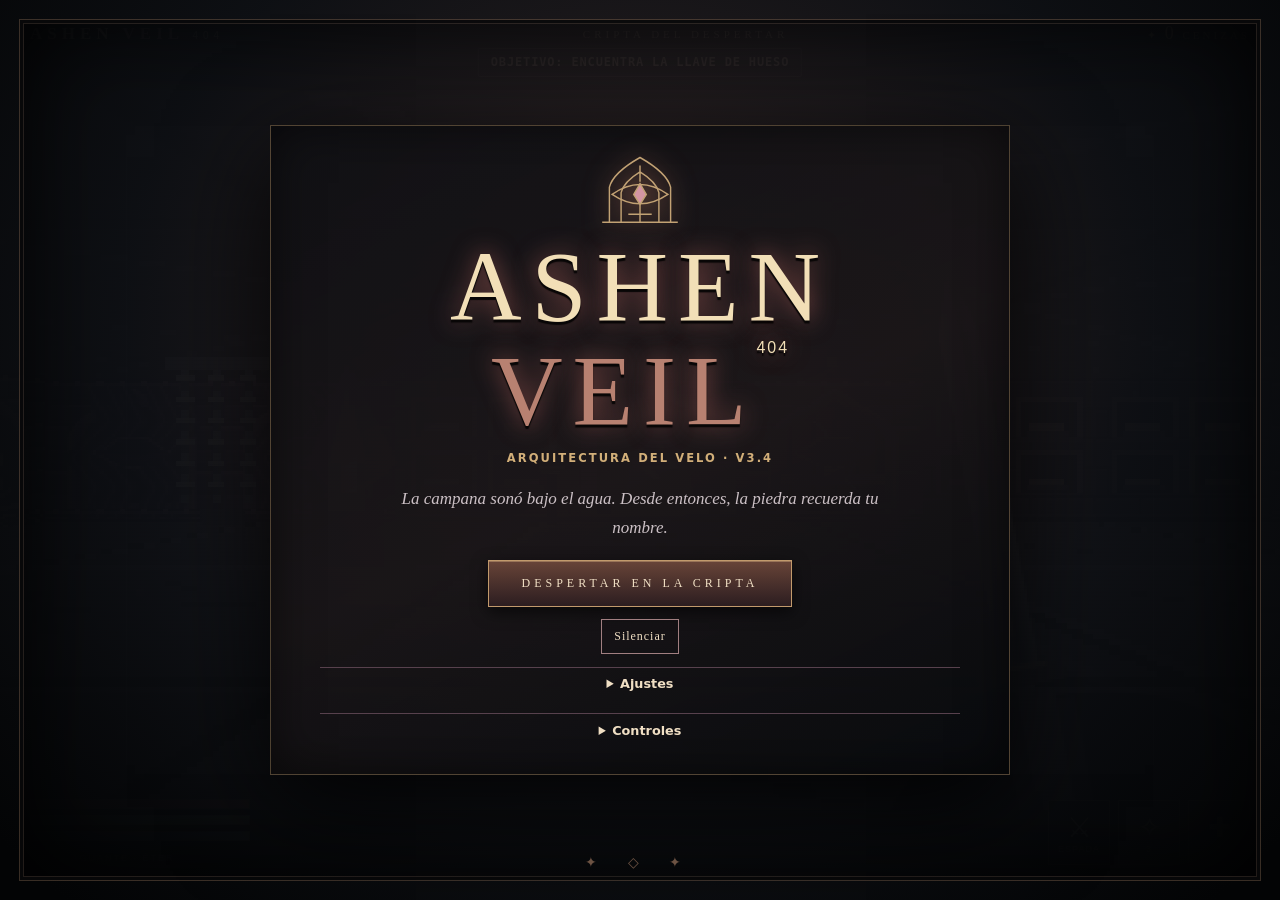
==== commit 72fd7f9a: "ASHEN VEIL 404 v3.4.0 · Arquitectura del Velo" ====
--- a/JUGAR-SIN-INSTALAR.html
+++ b/JUGAR-SIN-INSTALAR.html
@@ -115,7 +115,7 @@
 @media(max-height:660px){#menu .menu-content{padding:.6rem 1rem}#menu .crest{height:40px}#menu .menu-content p{margin:.4rem auto}#menu .settings,#menu .help{margin:.3rem auto 0}}
 </style></head><body><main id="game"><canvas id="screen" width="480" height="270" aria-label="Mazmorra 2.5D en primera persona"></canvas><div id="vignette"></div><div id="scanlines"></div><section id="hud"><div class="hud-top"><div class="brand">ASHEN <span>VEIL</span> <small>404</small></div><div id="location">CRIPTA DEL DESPERTAR</div><div class="souls">✦ <span id="ashes">0</span> CENIZAS</div></div><div id="objective" role="status">OBJETIVO: ENCUENTRA LA LLAVE DE HUESO</div><div id="target" hidden><strong id="targetname"></strong><div class="meter enemy"><i id="targetbar"></i></div></div><div class="hud-bottom"><div class="vitals"><div class="meter hp"><i id="hpbar"></i></div><div class="meter sta"><i id="stbar"></i></div><div class="meter mana"><i id="mpbar"></i></div><small>VIDA · AGUANTE · ÉTER</small></div><div class="equip"><div class="slot"><strong>⚔</strong><small id="weapon-slot">ESPADA</small></div><div class="slot"><strong>✧</strong><small id="spellcount">3</small></div><div class="slot"><strong>✚</strong><small id="flasks">3</small></div></div></div><div id="encounter-warning" role="status" hidden></div><div id="toast" aria-live="polite"></div><div id="interact" hidden></div><div id="reticle">✦</div><div id="map" hidden><div class="map-legend"><span>Altar</span><span>Sello</span><span>Objeto</span></div></div><div id="bossbar" hidden><div id="bossname">EL VIGÍA DE LAS PROFUNDIDADES</div><div class="meter enemy"><i id="bossfill"></i></div></div></section><section id="menu" class="overlay" aria-label="Menú del juego"><div class="menu-content"><svg class="crest" viewBox="0 0 100 84" aria-hidden="true">
 <path d="M16 77V38Q20 22 50 5Q80 22 84 38V77M29 77V44Q32 32 50 21Q68 32 71 44V77M8 77H92M50 14V32M50 57V76M37 68H63" />
-<path d="M19 46Q50 24 81 46Q50 67 19 46Z" /><path d="M50 34L57 46L50 57L43 46Z" class="crest-eye" /></svg><h2 class="pause-heading">Pausa</h2><h1>ASHEN <em>VEIL</em><sup>404</sup></h1><div class="edition">EL PESO DEL HIERRO · V3.3</div><p>La campana sonó bajo el agua. Desde entonces, la piedra recuerda tu nombre.</p><button id="play">DESPERTAR EN LA CRIPTA</button><div class="menu-actions"><button id="save-game" hidden>Guardar partida</button><button id="mute" aria-pressed="false">Silenciar</button></div><details class="settings">
+<path d="M19 46Q50 24 81 46Q50 67 19 46Z" /><path d="M50 34L57 46L50 57L43 46Z" class="crest-eye" /></svg><h2 class="pause-heading">Pausa</h2><h1>ASHEN <em>VEIL</em><sup>404</sup></h1><div class="edition">ARQUITECTURA DEL VELO · V3.4</div><p>La campana sonó bajo el agua. Desde entonces, la piedra recuerda tu nombre.</p><button id="play">DESPERTAR EN LA CRIPTA</button><div class="menu-actions"><button id="save-game" hidden>Guardar partida</button><button id="mute" aria-pressed="false">Silenciar</button></div><details class="settings">
 <summary>Ajustes</summary>
 <div class="settings-fields">
 <label for="volume">Volumen<input id="volume" type="range" min="0" max="100" step="5" value="70"></label>
@@ -177,6 +177,178 @@
     return { canvas, rect, path };
   }
 
+  function masonry(region, feature) {
+    const {canvas, rect, path} = painter(64, 64);
+    const [dark, mortar, mid, rim, gold, light] = walls[region];
+    rect(mortar, 0, 0, 64, 64);
+    for (let y = 0; y < 64; y += 13) {
+      rect(dark, 0, y, 64, 1);
+      for (let x = y % 2 ? 12 : 0; x < 64; x += 24) {
+        rect(dark, x, y, 1, 13);
+        rect(mid, x + 1, y + 1, 22, 1);
+      }
+    }
+    const recess = (x, y, width, height) => {
+      rect(rim, x, y, width, height);
+      rect(dark, x + 2, y + 2, width - 4, height - 4);
+      rect(mid, x, y + height - 2, width, 2);
+    };
+    if (feature === 'niches') {
+      for (const y of [8, 32]) for (const x of [5, 34]) {
+        recess(x, y, 25, 20);
+        rect(gold, x + 7, y + 12, 13, 3);
+        rect(mid, x + 5, y + 15, 16, 2);
+      }
+    } else if (feature === 'tomb') {
+      path([[4,62],[4,25],[14,12],[32,1],[50,12],[60,25],[60,62]],rim);
+      path([[10,60],[10,27],[19,15],[32,7],[45,15],[54,27],[54,60]],dark);
+      path([[19,52],[23,30],[27,27],[27,21],[32,17],[37,21],[37,27],[41,30],[45,52]],mid);
+      path([[32,29],[26,39],[38,39],[32,44]],gold,2);
+      rect(rim,14,51,36,9);
+      rect(light,17,51,30,1);
+    } else if (feature === 'ossuary') {
+      for (const y of [12, 33]) {
+        recess(4, y, 56, 19);
+        for (let x = 8; x < 55; x += 9) {
+          rect(mid, x, y+9, 8, 3);
+          rect(gold, x+2, y+5, 4, 4);
+          rect(dark, x+3, y+6, 2, 1);
+        }
+      }
+    } else if (feature === 'rooted') {
+      recess(15, 13, 33, 41);
+      path([[0,5],[21,18],[29,33],[47,42],[61,64]], dark, 10);
+      path([[0,4],[21,17],[29,32],[47,41],[61,64]], rim, 3);
+      path([[29,32],[21,47],[9,53],[4,64]], mid, 6);
+      rect(gold, 18, 50, 17, 2);
+    } else if (feature === 'choir') {
+      for (const x of [4,52]) {
+        rect(dark,x,0,8,61);
+        rect(rim,x+1,5,3,51);
+      }
+      path([[15,55],[15,23],[32,4],[49,23],[49,55]], dark);
+      path([[19,31],[32,20],[45,31],[32,42],[19,31]], gold, 2);
+      rect(light,31,25,2,12);
+    } else if (feature === 'waterline') {
+      for (const x of [1,48]) {
+        rect(dark,x,0,15,64);
+        rect(mid,x+3,0,4,64);
+      }
+      rect(dark,0,43,64,17);
+      for (const y of [41,43,49,55]) rect(y === 43 ? gold : mid,0,y,64,1);
+      for (const x of [23,38]) rect(rim,x,25,3,14);
+    } else if (feature === 'workshop') {
+      recess(5, 8, 54, 44);
+      for (const y of [32,45,55]) rect(rim,0,y,64,3);
+      for (let i=0; i<26; i++) {
+        rect(i%5 ? mid : light,(i*23)%63,34+(i*7)%23,2,1);
+      }
+    } else if (feature === 'stacks') {
+      for (const y of [6,23,40]) {
+        recess(3,y,58,17);
+        for (let x=7;x<57;x+=7) {
+          rect(mid,x,y+7,6,6);
+          rect(gold,x+1,y+9,3,1);
+        }
+      }
+      rect(rim,30,5,4,54);
+    } else if (feature === 'trellis') {
+      for (const x of [7,30,53]) rect(mid,x,0,4,56);
+      for (const y of [9,24,39]) rect(rim,0,y,64,3);
+      path([[1,59],[14,45],[25,41],[32,29],[47,17],[51,0]],dark,7);
+      path([[1,58],[14,44],[25,40],[32,28],[47,16],[51,0]],gold,2);
+    } else if (feature === 'conduits') {
+      for (const y of [15,30,51]) {
+        rect(dark,0,y,64,9);
+        rect(mid,0,y+1,64,5);
+        rect(gold,0,y+1,64,1);
+        for (const x of [9,48]) {
+          rect(rim,x,y-2,5,11);
+          rect(light,x+1,y-1,1,2);
+        }
+      }
+      rect(dark,27,13,11,46);
+      rect(rim,29,13,6,46);
+    } else if (feature === 'observatory') {
+      recess(2,4,60,53);
+      const g = canvas.getContext('2d');
+      for (const [rx,ry,color] of [[23,17,mid],[18,12,rim],[11,8,gold]]) {
+        g.strokeStyle=color; g.lineWidth=1;
+        g.beginPath(); g.ellipse(32,29,rx,ry,0,0,Math.PI*2); g.stroke();
+      }
+      rect(light,31,28,3,3);
+      for (const [x,y] of [[12,13],[49,14],[17,36],[46,43],[26,48]]) rect(gold,x,y,2,1);
+
+    }
+    rect(dark, 0, 60, 64, 4);
+    rect(mid, 0, 60, 64, 1);
+    return canvas;
+  }
+
+  function landmark(region, kind) {
+    const {canvas, rect, path} = painter(72, 100);
+    const [dark, mortar, stone, edge, metal, light] = walls[region];
+    if (kind === 'ossuary') {
+      rect(dark, 6, 86, 60, 14);
+      rect(edge, 9, 82, 54, 6);
+      for (const [x,y] of [[11,75],[26,65],[41,74],[49,65],[19,82]]) {
+        rect(stone,x,y,12,8); rect(metal,x+2,y+1,8,2); rect(dark,x+4,y+4,2,2);
+      }
+    } else if (kind === 'broken') {
+      rect(mortar,12,91,48,9);
+      path([[18,94],[24,40],[38,30],[49,35],[44,54],[50,94]],stone);
+      path([[18,93],[26,41],[34,36],[31,56],[28,91]],edge,3);
+      path([[22,61],[34,58],[42,65],[53,67]],dark,4);
+    } else if (kind === 'needle') {
+      rect(mortar,20,91,32,9);
+      path([[25,92],[29,25],[36,9],[43,25],[47,92]],stone);
+      path([[36,12],[35,87],[43,91]],edge,2);
+      rect(metal,32,29,7,3);
+    } else if (kind === 'crane') {
+      rect(dark,9,91,43,9);
+      path([[14,95],[18,23],[26,17],[34,93]],stone);
+      path([[22,26],[57,12],[66,15],[64,21],[23,33]],edge);
+      path([[19,76],[43,24]],metal,3);
+      path([[57,19],[57,52],[52,56],[56,58]],metal,2);
+    } else if (kind === 'basin') {
+      path([[8,71],[57,71],[66,80],[57,95],[14,95],[5,81]],stone);
+      path([[10,74],[56,74],[60,79],[53,83],[14,83]],dark);
+      path([[14,81],[47,81],[58,78]],light,2);
+      rect(mortar,14,94,7,6); rect(mortar,51,94,7,6);
+    } else if (kind === 'lectern') {
+      rect(mortar,29,63,14,34);
+      path([[14,60],[20,42],[52,42],[59,60],[54,66],[17,66]],edge);
+      path([[20,52],[35,45],[49,51],[47,57],[34,52],[23,58]],metal);
+      rect(stone,19,94,34,6);
+    } else if (kind === 'chair') {
+      for (const x of [21,49]) rect(edge,x,51,4,49);
+      rect(stone,21,55,32,4);
+      for (const x of [29,39]) rect(metal,x,58,3,12);
+      path([[22,72],[52,72],[58,78],[52,84],[17,84],[13,79]],edge);
+      rect(stone,15,82,4,18); rect(stone,49,82,4,18);
+    } else if (kind === 'hollowTree') {
+      path([[15,100],[29,85],[28,63],[23,49],[15,44],[10,15],[19,33],[31,44],
+        [32,16],[44,3],[39,42],[55,29],[63,12],[60,38],[46,56],[43,85],[57,100]],stone);
+      path([[33,85],[31,66],[39,56],[40,78]],dark);
+      path([[29,96],[34,87],[40,93],[48,99]],edge,3);
+    } else if (kind === 'weight') {
+      rect(metal,33,3,4,49);
+      for (let y=8; y<51; y+=7) rect(edge,31,y,8,2);
+      path([[19,50],[53,50],[57,61],[51,72],[21,72],[15,61]],stone);
+      rect(edge,22,54,28,3);
+      rect(mortar,17,92,36,8);
+      rect(dark,24,87,24,7);
+    } else if (kind === 'mirror') {
+      rect(stone,29,81,14,13);
+      rect(edge,22,94,28,6);
+      path([[16,43],[35,28],[56,43],[53,70],[36,82],[19,70]],edge);
+      path([[20,44],[35,33],[51,44],[48,67],[35,76],[23,66]],dark);
+      path([[24,66],[44,40],[48,44],[28,70]],metal);
+      rect(light,41,43,3,2);
+    }
+    return canvas;
+  }
+
   function wall(region, kind = 'wall', awake = false) {
     const { canvas, rect, path } = painter(64, 64);
     const [dark, mortar, mid, rim, gold, light] = walls[region];
@@ -363,7 +535,7 @@
     return canvas;
   }
 
-  return { wall, creature };
+  return { wall, creature, masonry, landmark };
 })();
 </script><script>/* Room palettes, tile patterns and baked fixture weights. */
 const VeilLighting = (() => {
@@ -380,6 +552,92 @@
     nave: { floor:[55,108,105], fog:[4,23,28] },
   };
 
+  // Coordinates are painted onto the existing grid; these tables never write collision tiles.
+  const architecture = {
+    crypt: {
+      faces: [
+        [4,13,'s','niches'],[5,13,'s','tomb'],[7,13,'s','niches'],[8,13,'s','niches'],
+        [1,16,'e','niches'],[1,18,'e','niches'],[1,20,'e','niches'],
+        [4,23,'n','niches'],[6,23,'n','niches'],
+      ],
+      strips: [[5,14,5,21,'aisle']],
+      lights: [[5.5,14.5,4,.55]],
+    },
+    catacomb: {
+      faces: [[20,23,'n','ossuary'],[21,23,'n','ossuary'],[22,23,'n','ossuary'],[23,23,'n','ossuary'],
+        [20,11,'s','ossuary'],[21,11,'s','ossuary'],[25,11,'s','ossuary'],[26,19,'w','ossuary']],
+      strips: [[18,17,22,18,'ledgeX'],[20,21,22,22,'ledgeX']],
+      lights: [[22,21.5,4,.55]],
+    },
+    chapel: {
+      faces: [[12,6,'w','rooted'],[12,7,'w','rooted'],[12,8,'w','rooted'],[12,9,'w','rooted'],
+        [3,4,'s','rooted'],[4,4,'s','rooted'],[8,4,'s','rooted'],[9,4,'s','rooted']],
+      strips: [[7,7,9,8,'dais']],
+      lights: [[8.5,7.5,3,.52]],
+    },
+    sanctuary: {
+      faces: [[17,1,'s','choir'],[18,1,'s','choir'],[19,1,'s','choir'],[20,1,'s','choir'],
+        [21,1,'s','choir'],[12,4,'e','choir'],[27,4,'w','choir'],[27,6,'w','choir']],
+      strips: [[19,2,19,8,'aisle'],[18,2,20,3,'dais']],
+      lights: [[19.5,2.5,4,.54]],
+    },
+    nave: {
+      faces: [[29,14,'w','waterline'],[29,15,'w','waterline'],[29,16,'w','waterline'],[29,18,'w','waterline'],
+        [26,14,'e','waterline'],[26,15,'e','waterline'],[27,12,'s','waterline'],[28,12,'s','waterline']],
+      strips: [[27,13,27,21,'grate']],
+      lights: [[28,14,3,.55]],
+    },
+    salt: {
+      faces: [[42,14,'e','workshop'],
+        [50,13,'w','workshop'],[50,14,'w','workshop'],[50,15,'w','workshop'],
+        [48,3,'s','workshop'],[49,3,'s','workshop'],[36,2,'s','workshop']],
+      strips: [[45,12,48,14,'drain'],[35,4,36,6,'drain']],
+      lights: [[47.5,13.5,4,.48]],
+    },
+    archive: {
+      faces: [[54,9,'e','stacks'],[54,10,'e','stacks'],[54,11,'e','stacks'],
+        [58,12,'s','stacks'],[59,12,'s','stacks'],[64,8,'s','stacks'],
+        [61,8,'s','stacks'],[62,8,'s','stacks']],
+      strips: [[60,9,62,11,'dais'],[55,14,64,14,'ledgeX']],
+      lights: [[61.5,10.5,3,.6]],
+    },
+    garden: {
+      faces: [[37,25,'s','trellis'],[38,25,'s','trellis'],[39,25,'s','trellis'],[41,25,'s','trellis'],
+        [46,27,'s','trellis'],[50,31,'w','trellis'],[50,32,'w','trellis'],[50,33,'w','trellis']],
+      strips: [[38,26,40,28,'beds'],[45,36,48,37,'beds']],
+      lights: [[39,27,3.6,.68],[47.6,37.2,2.7,.46]],
+    },
+    soundings: {
+      faces: [[66,25,'s','conduits'],[67,25,'s','conduits'],[68,25,'s','conduits'],[69,25,'s','conduits'],
+        [70,27,'w','conduits'],[70,28,'w','conduits'],[70,29,'w','conduits'],
+        ],
+      strips: [[68,26,68,29,'grate'],[56,28,56,35,'grate']],
+      lights: [[67.7,27.1,3,.53]],
+    },
+    sky: {
+      faces: [[38,47,'s','observatory'],[39,47,'s','observatory'],[40,47,'s','observatory'],
+        [41,47,'s','observatory'],[42,47,'s','observatory'],[43,47,'s','observatory'],
+        [38,52,'e','observatory'],[38,53,'e','observatory'],[44,53,'w','observatory']],
+      strips: [[39,52,43,55,'orbit']],
+      lights: [[41.5,53.5,4,.62],[40.5,48.5,4,.5]],
+    },
+  };
+
+  const landmarks = [
+    [22.6,22.6,'catacomb','ossuary',1.28],
+    [8.7,6.8,'chapel','broken',1.28],
+    [18.65,3,'sanctuary','needle',1.22],
+    [20.35,3,'sanctuary','needle',1.22],
+    [46.6,6.9,'salt','crane',1.55],
+    [46.2,14.7,'salt','basin',.85],
+    [62.1,11.65,'archive','lectern',.88],
+    [48.1,37.7,'garden','chair',.67],
+    [48.9,33.55,'garden','hollowTree',1.52],
+    [68.6,32.05,'soundings','weight',1.35],
+    [34.8,51.4,'sky','mirror',.94],
+    [49.15,53.25,'sky','mirror',.94],
+  ];
+
   function bake(grid, fixtures) {
     return grid.map((row, y) => row.map((_, x) => {
       let light=0;
@@ -425,7 +683,32 @@
     });
     return [name,layers];
   }));
-  return { materials, surfaceColors, bake };
+  function architecturalFloor(area, style) {
+    const colors = surfaceColors[area][0].slice();
+    for (let v = 0; v < 32; v++) for (let u = 0; u < 32; u++) {
+      const rim = u === 2 || u === 29;
+      const joint = (v & 15) === 0;
+      let shade;
+      switch (style) {
+        case 'ledgeX': shade = v === 2 || v === 29 ? 1.45 : u % 16 === 0 ? .60 : 1.06; break;
+        case 'grate': shade = rim ? 1.54 : v % 8 < 2 ? 1.09 : .57; break;
+        case 'drain': shade = u < 11 || u > 20 ? 1.17 : u === 11 || u === 20 ? 1.32 : .56; break;
+        case 'beds': shade = rim || v === 2 || v === 29 ? 1.48 : .82 + ((u * 3 + v) % 7) * .03; break;
+        case 'orbit': {
+          const radius = Math.hypot(u - 15.5, v - 15.5);
+          shade = Math.abs(radius - 13) < .8 || Math.abs(radius - 7) < .65 ? 1.52 : 1.06;
+          break;
+        }
+        case 'dais': shade = rim || v === 2 || v === 29 ? 1.38 : 1.19; break;
+        default: shade = rim ? 1.35 : joint ? .66 : 1.13;
+      }
+      const offset = (v * 32 + u) * 3;
+      for (let channel = 0; channel < 3; channel++) colors[offset + channel] *= shade;
+    }
+    return colors;
+  }
+
+  return { materials, surfaceColors, bake, architecture, architecturalFloor, landmarks };
 })();
 </script><script>/* Synthesis is local. The first gesture unlocks audio; it is safe to play without it. */
 const VeilAudio = (() => {
@@ -564,7 +847,7 @@
       id:'salt', name:'PATIO DE LA SAL', material:'salt', x:32, y:2, entry:[6.5,22.45], title:'Bajar al Patio de la Sal',
       rooms:[[8,14,10,17],[2,10,7,15],[2,5,5,10],[2,1,7,5],[7,2,13,3],[13,2,17,7],[11,7,16,9],[11,9,17,14],[7,13,11,14]],
       barriers:[['saltLow',10,2],['saltLow',10,3],['saltCrane',13,7],['saltCrane',14,7],['saltCrane',15,7],['saltCrane',16,7],['saltCrane',17,7],['saltCrane',10,13],['saltCrane',10,14]],
-      props:[[9,15,'arch',1.5],[3,12,'coffin',1.15],[5,9,'brazier',.8],[4,2,'urn',.8],[16,5,'chains',1.3],[14.1,12.4,'saltPillar',1.28]],
+      props:[[9,15,'arch',1.5],[3,12,'coffin',1.15],[5,9,'brazier',.8],[4,2,'urn',.8],[16,5,'chains',1.3],[16.9,13.4,'saltPillar',.72]],
       stations:[
         ['saltMason',4.5,12.5,'El Cantero sentado','Lavábamos la sal con agua dulce. Luego hubo un día en que el agua recordó el mar. Empieza por la pila baja. La segunda está junto a la grúa.'],
         ['saltLow',4.5,3.5,'Lavar la pila baja','La sal se desprende en láminas. Debajo hay una huella de seis dedos.'],
@@ -591,7 +874,7 @@
     {
       id:'garden', name:'HUERTO DE LAS VOCES', material:'garden', x:32, y:24, entry:[3.5,5.5], title:'Cruzar al Huerto de las Voces',
       rooms:[[8,14,10,17],[2,12,16,14],[2,5,5,12],[2,2,9,5],[9,4,15,6],[14,5,17,11],[9,10,17,11],[8,8,10,11]],
-      props:[[9,15,'roots',1.65],[3,9,'fungus',1.25],[7.45,3.7,'tree',1.6],[16,7,'roots',1.45],[9,9,'stainedglass',1.4]],
+      props:[[9,15,'roots',1.65],[3,9,'fungus',1.25],[7.7,3.25,'tree',1.75],[16,7,'roots',1.45],[9,9,'stainedglass',1.4]],
       stations:[
         ['gardenKeeper',4.5,12.5,'La Jardinera de espaldas','No sé cuánto tiempo llevo sentada. El árbol blanco y el árbol hueco recuerdan voces distintas. Escúchalos de cerca.'],
         ['gardenWhite',6.5,3.5,'Escuchar al árbol blanco','Se oye una canción de cuna pronunciada al revés. La última palabra es «aquí».'],
@@ -604,7 +887,7 @@
       id:'soundings', name:'ESTACIÓN DE SONDAS', material:'soundings', x:52, y:24, entry:[28.45,21.45], title:'Descender a la Estación de Sondas',
       rooms:[[8,14,10,17],[2,11,16,14],[2,4,5,11],[2,2,9,4],[8,4,10,9],[10,7,16,9],[14,2,17,7]],
       barriers:[['soundingsIntake',8,5],['soundingsIntake',9,5],['soundingsIntake',10,5],['soundingsWeight',14,6],['soundingsWeight',15,6],['soundingsWeight',16,6],['soundingsWeight',17,6]],
-      props:[[9,15,'chains',1.65],[3,10,'urn',.85],[4,3,'brazier',1],[9,6,'arch',1.4],[16.25,3.6,'gauge',1.35]],
+      props:[[9,15,'chains',1.65],[3,10,'urn',.85],[4,3,'brazier',1],[9,6,'arch',1.4],[17.5,3.55,'gauge',.82]],
       stations:[
         ['soundingsGauge',4.5,12.5,'Leer el manómetro','La aguja se hunde cada vez que la miras. Abre la toma de poniente antes de equilibrar el contrapeso.'],
         ['soundingsIntake',4.5,3.5,'Abrir la toma de poniente','Las tuberías dejan de palpitar. El ruido baja hacia el contrapeso.'],
@@ -616,7 +899,7 @@
     {
       id:'sky', name:'CÁMARA DEL CIELO INMÓVIL', material:'sky', x:32, y:46, entry:[25.5,8.45], title:'Entrar en la Cámara del Cielo',
       rooms:[[8,14,10,17],[2,10,16,14],[2,3,5,10],[2,2,15,4],[14,4,17,10],[7,6,11,9],[8,9,10,10]],
-      props:[[9,15,'arch',1.5],[3,8,'brazier',.8],[8,3,'stainedglass',1.65],[16,8,'chains',1.5],[10.3,7.45,'orrery',1.55]],
+      props:[[9,15,'arch',1.5],[3,8,'brazier',.8],[8,3,'stainedglass',1.65],[16,8,'chains',1.5],[10.75,6.85,'orrery',1.05]],
       stations:[
         ['skyWatcher',5.5,12.5,'El Astrónomo de yeso','El espejo oscuro ha de mirar al fondo. El claro, hacia arriba. La lente también necesita la carta de mareas de la Estación de Sondas.'],
         ['skyDark',3.5,5.5,'Girar el espejo oscuro','Solo refleja la sala cuando le das la espalda.'],
@@ -1243,7 +1526,28 @@
   return value===2?'pillar':value===3||value===5?'gate':value===4?'secret':'wall';
 }
 const renderRegions=grid.map((row,y)=>row.map((_,x)=>regionAt(x,y)));
+const architecturalFaces = new Map();
+const floorDetails = grid.map(row => row.map(() => null));
+for (const [area, design] of Object.entries(VeilLighting.architecture)) {
+  const palettes = new Map();
+  const reliefs = new Map();
+  for (const [x, y, face, feature] of design.faces) {
+    if (!reliefs.has(feature)) {
+      const canvas = VeilArt.masonry(area, feature);
+      reliefs.set(feature, canvas.getContext('2d').getImageData(0,0,64,64).data);
+    }
+    architecturalFaces.set(`${x},${y},${face}`, reliefs.get(feature));
+  }
+  for (const [left, top, right, bottom, style] of design.strips) {
+    if (!palettes.has(style)) palettes.set(style, VeilLighting.architecturalFloor(area, style));
+    for (let y = top; y <= bottom; y++) {
+      for (let x = left; x <= right; x++) floorDetails[y][x] = palettes.get(style);
+    }
+  }
+}
+
 const areaLights = [
+  ...Object.values(VeilLighting.architecture).flatMap(design => design.lights),
   ...VeilExpedition.wings.flatMap(wing=>wing.props
     .filter(([, ,kind])=>kind==='brazier'||kind==='stainedglass'||kind==='fungus')
     .map(([x,y])=>[wing.x+x,wing.y+y,4.8,1.08])),
@@ -1279,7 +1583,7 @@
   for(let x=0;x<W;x+=planeStride){
     const ix=Math.floor(worldX), iy=Math.floor(worldY);
     const area=renderRegions[iy]?.[ix]??'crypt';
-    const layer=VeilLighting.surfaceColors[area][floor?0:1];
+    const layer=(floor && floorDetails[iy]?.[ix]) || VeilLighting.surfaceColors[area][floor?0:1];
     const texel=((Math.floor(worldY*32)&31)*32+(Math.floor(worldX*32)&31))*3;
     const light=distanceLight*(.57+(bakedLight[iy]?.[ix]||0)*.58);
     const r=layer[texel]*light, g=layer[texel+1]*light, b=layer[texel+2]*light;
@@ -1308,7 +1612,9 @@
   const area=renderRegions[my]?.[mx]??regionAt(mx,my), kind=tileType(mx,my);
   const eyeOpen=kind==='wall'&&watcherWalls.has(mx+','+my)&&
     (area==='chapel'&&player.relic||area==='sanctuary'&&(watching||bellRung));
-  const tex=eyeOpen?openedPixels[area]:wallPixels[area][kind];
+  const face=side===0?(rx>0?'w':'e'):(ry>0?'n':'s');
+  const relief=kind==='wall'&&architecturalFaces.get(`${mx},${my},${face}`);
+  const tex=eyeOpen?openedPixels[area]:relief||wallPixels[area][kind];
   let texX=(wallX*64)|0;
   if(side===0&&rx>0||side===1&&ry<0)texX=63-texX;
   const fixture=bakedLight[my-(side===1?Math.sign(ry):0)]?.[mx-(side===0?Math.sign(rx):0)]||0;
@@ -1374,6 +1680,11 @@
   }
   sprite[kind]=canvas;
 }
+const architectureScenery = VeilLighting.landmarks.map(([x, y, region, kind, scale]) => {
+  const type = `architecture-${region}-${kind}`;
+  if (!sprite[type]) sprite[type] = VeilArt.landmark(region, kind);
+  return {x, y, type, scale};
+});
 sprite.bell=document.createElement('canvas');
 sprite.bell.width=72;sprite.bell.height=100;
 {
@@ -1423,7 +1734,7 @@
   if(glow)ctx.filter='none';
 }
 const cryptWitness={x:3.05,y:16.2,type:'idol',scale:1.08};
-function drawSprites(){let v=[...scenery,...routeLandmarks,...annexScenery,player.relic?{...cryptWitness,x:5.9,y:17.15}:cryptWitness];
+function drawSprites(){let v=[...scenery,...routeLandmarks,...annexScenery,...architectureScenery,player.relic?{...cryptWitness,x:5.9,y:17.15}:cryptWitness];
 if(bellRung)v.push({x:28.35,y:14.4,type:'bell',scale:.7});for(const t of traps){const phase=trapPhase(t);if(phase!=='idle')v.push({...t,type:phase==='warning'?'trapWarning':'trapActive',scale:.28});}for(let e of enemies)if(e.alive)v.push({x:e.x,y:e.y,type:e.type,scale:e.type==='boss'?1.83:1.12,flash:e.flash,enemy:e});for(let o of objects)if(o.active&&!((o.kind==='key'&&player.key)||(o.kind==='relic'&&player.relic)||(o.kind==='loot'&&crimsonTaken)))v.push({...o,type:o.kind==='weapon'?'relic':o.kind,scale:o.kind==='passage'?1.42:o.kind==='exit'?1.35:.7});if(dropped)v.push({...dropped,type:'relic',scale:.5});v=v.filter(s=>Math.abs(s.x-player.x)<24&&Math.abs(s.y-player.y)<24);v.sort((a,b)=>dist(player,b)-dist(player,a));for(let s of v){let wobble=s.enemy?Math.sin(tick*(s.enemy.type==='wraith'?5.3:2.4)+s.enemy.x)*.033:0;
   let bob=s.enemy?(s.enemy.windup>0?-.09:Math.sin(tick*5+s.enemy.y)*.016):s.type==='torch'?Math.sin(tick*7+s.x)*.03:0;
   const art=s.enemy?.phase===2?watcherAwake:enemyFrames[s.type];
@@ -1768,6 +2079,6 @@
 if(saveWarning)$('save-status').textContent=saveWarning;
 if(saveReady)$('play').textContent=player.won?'VER EL DESENLACE':'CONTINUAR EL DESCENSO';
 // Read-only diagnostics for reproducible browser tests; no game-state mutation hooks.
-window.__ashenDiagnostics=()=>({version:'3.3.0',ownedWeapons:[...ownedWeapons],equippedWeapon,playing,paused,discoveries:[...discoveries],archiveChoice,mirrorPositions:{...mirrorPositions},awakening:enemies.filter(e=>e.alive&&e.waking>0).map(e=>e.id),objective:objectiveText(),bossDefeated,won:player.won,position:[+player.x.toFixed(2),+player.y.toFixed(2)],heading:player.ang,ending:player.won?(restoredEnding()?'restored':'first-light'):null, bellRung,shortcutOpen, hp:player.hp,stamina:+player.st.toFixed(1),mana:+player.mp.toFixed(1),zone:getZone(),enemiesAlive:enemies.filter(e=>e.alive).length,key:player.key,relic:player.relic,gate:player.gate,secret:player.secret,renderSize:[W,H],sceneryCount:scenery.length,echoes:echoesCollected.length,echoReward,sealsBroken:sealsBroken.length,sealsRemaining:objects.filter(o=>o.kind==='seal'&&o.active).length,zonesVisited:zonesVisited.length,echoLocations:objects.filter(o=>o.kind==='echo'&&o.active).length,textureCount:Object.values(textures).reduce((n,v)=>n+Object.keys(v).length,0)+Object.keys(awakeWall).length,region:regionAt(player.x,player.y),themedProps:scenery.filter(o=>['coffin','bonepile','fungus','roots','stainedglass','brazier'].includes(o.type)).length,animationFrames:[...Object.values(enemyFrames),watcherAwake].reduce((n,v)=>n+Object.values(v).reduce((m,a)=>m+a.length,0),0),enemyWindups:enemies.filter(e=>e.windup>0).length,enemyAttackPatterns:enemies.filter(e=>e.alive).map(e=>({id:e.id,kind:e.attackKind,attacks:e.attacksMade})),activeParticles:bladeSparks.filter(p=>p.life>0).length,trapCount:traps.length,activeTraps:traps.filter(t=>trapPhase(t)==='active').length,leverUsed,cacheOpened,tabletsRead:tabletsRead.length,artStyle:'retro-raycast-pixel',mapVisible:mapOn,savePresent:safeSavePresent()});
+window.__ashenDiagnostics=()=>({version:'3.4.0',ownedWeapons:[...ownedWeapons],equippedWeapon,playing,paused,discoveries:[...discoveries],archiveChoice,mirrorPositions:{...mirrorPositions},awakening:enemies.filter(e=>e.alive&&e.waking>0).map(e=>e.id),objective:objectiveText(),bossDefeated,won:player.won,position:[+player.x.toFixed(2),+player.y.toFixed(2)],heading:player.ang,ending:player.won?(restoredEnding()?'restored':'first-light'):null, bellRung,shortcutOpen, hp:player.hp,stamina:+player.st.toFixed(1),mana:+player.mp.toFixed(1),zone:getZone(),enemiesAlive:enemies.filter(e=>e.alive).length,key:player.key,relic:player.relic,gate:player.gate,secret:player.secret,renderSize:[W,H],sceneryCount:scenery.length,echoes:echoesCollected.length,echoReward,sealsBroken:sealsBroken.length,sealsRemaining:objects.filter(o=>o.kind==='seal'&&o.active).length,zonesVisited:zonesVisited.length,echoLocations:objects.filter(o=>o.kind==='echo'&&o.active).length,textureCount:Object.values(textures).reduce((n,v)=>n+Object.keys(v).length,0)+Object.keys(awakeWall).length,region:regionAt(player.x,player.y),themedProps:scenery.filter(o=>['coffin','bonepile','fungus','roots','stainedglass','brazier'].includes(o.type)).length,animationFrames:[...Object.values(enemyFrames),watcherAwake].reduce((n,v)=>n+Object.values(v).reduce((m,a)=>m+a.length,0),0),enemyWindups:enemies.filter(e=>e.windup>0).length,enemyAttackPatterns:enemies.filter(e=>e.alive).map(e=>({id:e.id,kind:e.attackKind,attacks:e.attacksMade})),activeParticles:bladeSparks.filter(p=>p.life>0).length,trapCount:traps.length,activeTraps:traps.filter(t=>trapPhase(t)==='active').length,leverUsed,cacheOpened,tabletsRead:tabletsRead.length,artStyle:'retro-raycast-pixel',mapVisible:mapOn,savePresent:safeSavePresent()});
 })();
 </script></body></html>
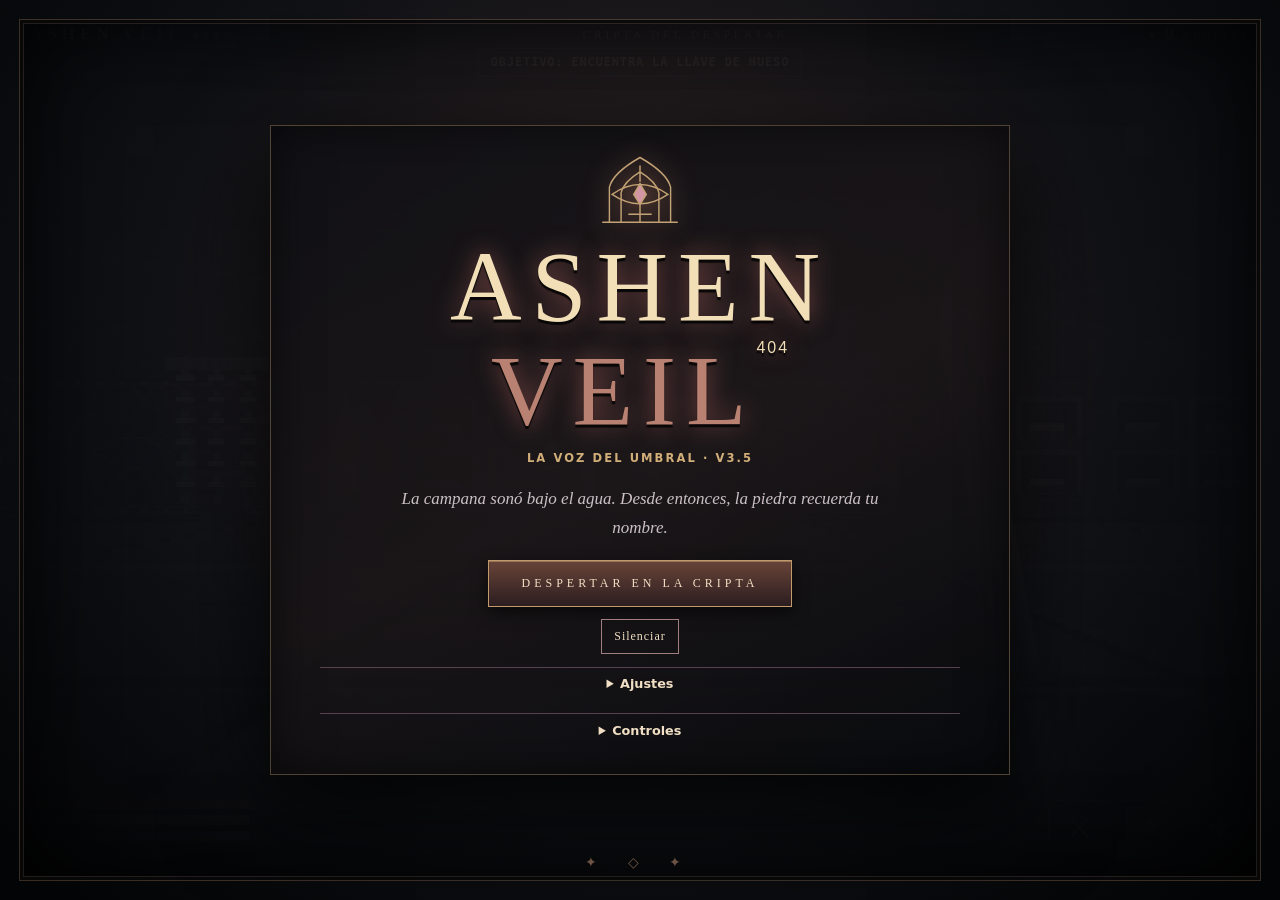
==== commit dece6c5e: "ASHEN VEIL 404 v3.5.0 · La voz del umbral" ====
--- a/JUGAR-SIN-INSTALAR.html
+++ b/JUGAR-SIN-INSTALAR.html
@@ -115,7 +115,7 @@
 @media(max-height:660px){#menu .menu-content{padding:.6rem 1rem}#menu .crest{height:40px}#menu .menu-content p{margin:.4rem auto}#menu .settings,#menu .help{margin:.3rem auto 0}}
 </style></head><body><main id="game"><canvas id="screen" width="480" height="270" aria-label="Mazmorra 2.5D en primera persona"></canvas><div id="vignette"></div><div id="scanlines"></div><section id="hud"><div class="hud-top"><div class="brand">ASHEN <span>VEIL</span> <small>404</small></div><div id="location">CRIPTA DEL DESPERTAR</div><div class="souls">✦ <span id="ashes">0</span> CENIZAS</div></div><div id="objective" role="status">OBJETIVO: ENCUENTRA LA LLAVE DE HUESO</div><div id="target" hidden><strong id="targetname"></strong><div class="meter enemy"><i id="targetbar"></i></div></div><div class="hud-bottom"><div class="vitals"><div class="meter hp"><i id="hpbar"></i></div><div class="meter sta"><i id="stbar"></i></div><div class="meter mana"><i id="mpbar"></i></div><small>VIDA · AGUANTE · ÉTER</small></div><div class="equip"><div class="slot"><strong>⚔</strong><small id="weapon-slot">ESPADA</small></div><div class="slot"><strong>✧</strong><small id="spellcount">3</small></div><div class="slot"><strong>✚</strong><small id="flasks">3</small></div></div></div><div id="encounter-warning" role="status" hidden></div><div id="toast" aria-live="polite"></div><div id="interact" hidden></div><div id="reticle">✦</div><div id="map" hidden><div class="map-legend"><span>Altar</span><span>Sello</span><span>Objeto</span></div></div><div id="bossbar" hidden><div id="bossname">EL VIGÍA DE LAS PROFUNDIDADES</div><div class="meter enemy"><i id="bossfill"></i></div></div></section><section id="menu" class="overlay" aria-label="Menú del juego"><div class="menu-content"><svg class="crest" viewBox="0 0 100 84" aria-hidden="true">
 <path d="M16 77V38Q20 22 50 5Q80 22 84 38V77M29 77V44Q32 32 50 21Q68 32 71 44V77M8 77H92M50 14V32M50 57V76M37 68H63" />
-<path d="M19 46Q50 24 81 46Q50 67 19 46Z" /><path d="M50 34L57 46L50 57L43 46Z" class="crest-eye" /></svg><h2 class="pause-heading">Pausa</h2><h1>ASHEN <em>VEIL</em><sup>404</sup></h1><div class="edition">ARQUITECTURA DEL VELO · V3.4</div><p>La campana sonó bajo el agua. Desde entonces, la piedra recuerda tu nombre.</p><button id="play">DESPERTAR EN LA CRIPTA</button><div class="menu-actions"><button id="save-game" hidden>Guardar partida</button><button id="mute" aria-pressed="false">Silenciar</button></div><details class="settings">
+<path d="M19 46Q50 24 81 46Q50 67 19 46Z" /><path d="M50 34L57 46L50 57L43 46Z" class="crest-eye" /></svg><h2 class="pause-heading">Pausa</h2><h1>ASHEN <em>VEIL</em><sup>404</sup></h1><div class="edition">LA VOZ DEL UMBRAL · V3.5</div><p>La campana sonó bajo el agua. Desde entonces, la piedra recuerda tu nombre.</p><button id="play">DESPERTAR EN LA CRIPTA</button><div class="menu-actions"><button id="save-game" hidden>Guardar partida</button><button id="mute" aria-pressed="false">Silenciar</button></div><details class="settings">
 <summary>Ajustes</summary>
 <div class="settings-fields">
 <label for="volume">Volumen<input id="volume" type="range" min="0" max="100" step="5" value="70"></label>
@@ -833,12 +833,18 @@
       case 'whisper': texture(910,.95,.18);tone(127,.88,'sine',.014,1.2);break;
     }
   }
+  const weaponTimbre={sword:[1780,196],spear:[2320,342],axe:[580,94],needle:[1280,473]};
+  function weapon(id,heavy,impact=false){
+    const [air,pitch]=weaponTimbre[id];
+    texture(impact?air*.39:air,heavy?.22:.12,impact?.25:.16);
+    if(impact||heavy||id==='needle')tone(pitch,impact?.19:.14,id==='needle'?'sine':'triangle',.036,impact?.54:1.28);
+  }
   const warningPitch={hollow:112,knight:248,wraith:305,drowned:91,boss:69};
   function warning(name,pan){
     const pitch=warningPitch[name]??140;
     tone(pitch,.65,name==='knight'?'triangle':'sine',.038,1.28,pan);
   }
-  return { begin, preferences, region, tone, cue, warning };
+  return { begin, preferences, region, tone, cue, warning, weapon };
 })();
 </script><script>/* The annexes share the original raycasting world and have independent floor plans. */
 const VeilExpedition = (() => {
@@ -846,13 +852,14 @@
     {
       id:'salt', name:'PATIO DE LA SAL', material:'salt', x:32, y:2, entry:[6.5,22.45], title:'Bajar al Patio de la Sal',
       rooms:[[8,14,10,17],[2,10,7,15],[2,5,5,10],[2,1,7,5],[7,2,13,3],[13,2,17,7],[11,7,16,9],[11,9,17,14],[7,13,11,14]],
-      barriers:[['saltLow',10,2],['saltLow',10,3],['saltCrane',13,7],['saltCrane',14,7],['saltCrane',15,7],['saltCrane',16,7],['saltCrane',17,7],['saltCrane',10,13],['saltCrane',10,14]],
+      barriers:[['saltLow',10,2],['saltLow',10,3],['saltCrane',13,7],['saltCrane',14,7],['saltCrane',15,7],['saltCrane',16,7],['saltCrane',17,7],['saltCrane',10,13],['saltCrane',10,14],['saltReturn',8,11],['saltReturn',9,11],['saltReturn',10,11]],
       props:[[9,15,'arch',1.5],[3,12,'coffin',1.15],[5,9,'brazier',.8],[4,2,'urn',.8],[16,5,'chains',1.3],[16.9,13.4,'saltPillar',.72]],
       stations:[
         ['saltMason',4.5,12.5,'El Cantero sentado','Lavábamos la sal con agua dulce. Luego hubo un día en que el agua recordó el mar. Empieza por la pila baja. La segunda está junto a la grúa.'],
         ['saltLow',4.5,3.5,'Lavar la pila baja','La sal se desprende en láminas. Debajo hay una huella de seis dedos.'],
         ['saltCrane',15.5,5.5,'Lavar la pila de la grúa','La grúa gira hacia el nicho del sur. Dentro hay algo que la sal no pudo conservar.',['saltLow']],
         ['saltPrint',15.5,12.5,'Recoger la impronta de sal','La impronta conserva el número del legajo donde se registró tu entierro.',['saltCrane'],80],
+        ['saltReturn',12.5,11.5,'Soltar el torno del salinero','La carga cede y se abre un paso de vuelta al patio. El acta del Archivo lleva la misma impronta.',['saltPrint']],
         ['saltEye',3.5,8.5,'Mirar el pozo seco','Tu reflejo tarda en levantar la cabeza. Decides no esperar a que lo haga.'],
       ],
     },
@@ -880,6 +887,7 @@
         ['gardenWhite',6.5,3.5,'Escuchar al árbol blanco','Se oye una canción de cuna pronunciada al revés. La última palabra es «aquí».'],
         ['gardenHollow',16.5,8.5,'Escuchar al árbol hueco','Aquí. La palabra sale de la boca de alguien que todavía está llegando.'],
         ['gardenFruit',9.5,8.5,'Recoger el fruto de vidrio','La semilla queda en tu diario. Tu pulso sostiene mejor el éter.',['gardenWhite','gardenHollow'],70],
+        ['gardenTestimony',14.5,12.3,'Dejar el acta junto a la silla','La Jardinera lee el acta sin tocarla. Pide que toques el timbre sin badajo en Sondas: allí se oyó por última vez la voz del Vigía.',['gardenChair','saltPrint']],
         ['gardenChair',15.5,13.5,'Examinar la silla vacía','Una silla para quien venga a escuchar el huerto dentro de cien años. Todavía está caliente.'],
       ],
     },
@@ -893,6 +901,7 @@
         ['soundingsIntake',4.5,3.5,'Abrir la toma de poniente','Las tuberías dejan de palpitar. El ruido baja hacia el contrapeso.'],
         ['soundingsWeight',15.5,8.5,'Equilibrar el contrapeso','El agua se queda quieta contra la pared, como si hubiera olvidado caer.',['soundingsIntake']],
         ['soundingsChart',16.5,3.5,'Recoger la carta de mareas','La carta registra una marea de piedra. En el margen dibujaron la lente de la cámara que hay junto al santuario.',['soundingsWeight'],100],
+        ['soundingsSignal',8.6,7.6,'Transmitir la voz de la silla','El timbre devuelve una voz: «Abrid el ojo solo cuando la campana calle». La Cámara del Cielo puede mostrar cuándo ocurre.',['soundingsBell','gardenTestimony','soundingsChart']],
         ['soundingsBell',9.5,6.5,'Tocar el timbre sin badajo','Suena al otro lado de la pared. Otro timbre le responde, más abajo.'],
       ],
     },
@@ -905,6 +914,7 @@
         ['skyDark',3.5,5.5,'Girar el espejo oscuro','Solo refleja la sala cuando le das la espalda.'],
         ['skyLight',16.5,7.5,'Girar el espejo claro','En el reflejo hay una puerta abierta donde aquí solo ves piedra.'],
         ['skyLens',9.5,7.5,'Leer la lente inmóvil','El ojo del Vigía no mira hacia ti. Está intentando cerrar algo detrás de ti. La carta de mareas señala el instante en que abrirá de nuevo.',['skyDark','skyLight','soundingsChart'],110],
+        ['skyWitness',8.3,8.3,'Consultar el visor de la campana','La voz ocupa su lugar en la lente. El Vigía tarda más en cerrar el ojo tras cada aviso de onda.',['skyLens','soundingsSignal']],
         ['skyStar',8.5,3.5,'Mirar la estrella clavada','Una clavija de hierro sostiene la luz. Hay marcas de intentos anteriores de arrancarla.'],
       ],
     },
@@ -930,7 +940,7 @@
 const W=480,H=270,PI=Math.PI,TAU=PI*2,FOV=.73,SAVE='ashen-veil-rebirth-v2';
 const $=id=>document.getElementById(id),screen=$('screen'),ctx=screen.getContext('2d',{alpha:false});ctx.imageSmoothingEnabled=false;
 let warningUntil=0,hitFlashUntil=0;
-let tick=0,last=0,playing=false,paused=true,toastUntil=0,shake=0,attackAnim=0,spellAnim=0,injury=0,walkTime=0,mapOn=false;
+let tick=0,last=0,playing=false,paused=true,toastUntil=0,shake=0,spellAnim=0,injury=0,walkTime=0,mapOn=false;
 const keys=Object.create(null),rand=(x,y,s=0)=>{let n=Math.sin(x*127.1+y*311.7+s*81.3)*43758.5453;return n-Math.floor(n)},clamp=(v,a,b)=>Math.max(a,Math.min(b,v)),dist=(a,b)=>Math.hypot(a.x-b.x,a.y-b.y);
 const MAP_WIDTH=72, MAP_HEIGHT=66;
 const grid=Array.from({length:MAP_HEIGHT},()=>Array(MAP_WIDTH).fill(1));const carve=(x1,y1,x2,y2)=>{for(let y=y1;y<=y2;y++)for(let x=x1;x<=x2;x++)grid[y][x]=0};
@@ -977,7 +987,7 @@
 ];
 objects.push(...weaponFinds);
 let ownedWeapons=['sword'],equippedWeapon='sword';
-function equipNext(){if(!playing||paused)return;const i=ownedWeapons.indexOf(equippedWeapon);equippedWeapon=ownedWeapons[(i+1)%ownedWeapons.length];note('EQUIPADA: '+weapons[equippedWeapon].name,2.5);updateWeaponHud();save();}
+function equipNext(){if(!playing||paused||swing)return;const i=ownedWeapons.indexOf(equippedWeapon);equippedWeapon=ownedWeapons[(i+1)%ownedWeapons.length];note('EQUIPADA: '+weapons[equippedWeapon].name,2.5);updateWeaponHud();save();}
 function updateWeaponHud(){const slot=$('weapon-slot');if(slot)slot.textContent=weapons[equippedWeapon].short;}
 
 const encounterSigns={
@@ -1220,6 +1230,17 @@
   if(shortcutOpen)grid[13][10]=0;
   if(player.gate)grid[10][19]=0;
   if(player.secret)grid[13][6]=0;
+  discoveries=uniqueIds(d.discoveries,VeilExpedition.stations.map(station=>station.id));
+  ownedWeapons=['sword',...uniqueIds(d.ownedWeapons,Object.keys(weapons)).filter(id=>id!=='sword')];
+  equippedWeapon=ownedWeapons.includes(d.equippedWeapon)?d.equippedWeapon:'sword';
+  updateWeaponHud();
+  for(const id of Object.keys(mirrorPositions)){
+    const direction=d.mirrorPositions?.[id];
+    mirrorPositions[id]=Number.isInteger(direction)&&direction>=0&&direction<mirrorDirections.length?direction:0;
+  }
+  archiveChoice=['archiveKeep','archiveErase'].find(id=>discoveries.includes(id))??null;
+  discoveries=discoveries.filter(id=>id!==(archiveChoice==='archiveKeep'?'archiveErase':'archiveKeep'));
+  updateAnnexBarriers();
   if(pairsAreValid(d.checkpoint))player.checkpoint=d.checkpoint;
   if(canMove(d.x,d.y)){
     player.x=d.x;player.y=d.y;
@@ -1251,17 +1272,6 @@
   crimsonTaken=typeof d.crimsonTaken==='boolean'?d.crimsonTaken:player.maxflasks>(echoReward?4:3);
   sealsBroken=uniqueIds(d.sealsBroken,['seal1','seal2']);
   zonesVisited=uniqueIds(d.zonesVisited,zones);
-  discoveries=uniqueIds(d.discoveries,VeilExpedition.stations.map(station=>station.id));
-  ownedWeapons=['sword',...uniqueIds(d.ownedWeapons,Object.keys(weapons)).filter(id=>id!=='sword')];
-  equippedWeapon=ownedWeapons.includes(d.equippedWeapon)?d.equippedWeapon:'sword';
-  updateWeaponHud();
-  for(const id of Object.keys(mirrorPositions)){
-    const direction=d.mirrorPositions?.[id];
-    mirrorPositions[id]=Number.isInteger(direction)&&direction>=0&&direction<mirrorDirections.length?direction:0;
-  }
-  archiveChoice=['archiveKeep','archiveErase'].find(id=>discoveries.includes(id))??null;
-  discoveries=discoveries.filter(id=>id!==(archiveChoice==='archiveKeep'?'archiveErase':'archiveKeep'));
-  updateAnnexBarriers();
   const spent={
     chapelShortcut:shortcutOpen,floodBell:bellRung,lever:leverUsed,
     cache:!leverUsed||cacheOpened,key:player.key,relic:player.relic,flask:crimsonTaken,
@@ -1281,23 +1291,64 @@
 function damagePlayer(d,source=null){if(player.roll>0||player.hurt>0)return;const facing=source&&Math.abs(turnDelta(Math.atan2(source.y-player.y,source.x-player.x)-player.ang))<1.19;
 let block=player.block&&facing&&player.st>=15;if(block){d=Math.ceil(d*.22);player.st=Math.max(0,player.st-15);note('BLOQUEO');VeilAudio.cue('block');}player.hp=Math.max(0,player.hp-d);player.hurt=.65;injury=.9;shake=.12;sparkBurst(player.x,player.y,'#bd5775',12);beep(96,.18,'sawtooth',.04);if(player.hp<=0){showDeath();dropped={x:player.x,y:player.y,amount:player.ashes};player.ashes=0;player.hp=player.maxhp;player.st=100;player.mp=60;player.flasks=player.maxflasks;player.x=player.checkpoint[0];player.y=player.checkpoint[1];player.ang=-PI/2;restoreAfterDeath();note('HAS MUERTO — LAS CENIZAS ESPERAN EN TU TUMBA',5);save();}}
 const beep=VeilAudio.tone;
-let heavySwing=false;
+// Impact time is shared by the damage check, the pose and the contact sound.
+const weaponTiming={
+ sword:{light:[.13,.39],heavy:[.25,.66]},
+ spear:{light:[.19,.48],heavy:[.29,.67]},
+ axe:{light:[.28,.61],heavy:[.43,.88]},
+ needle:{light:[.22,.51],heavy:[.34,.76]},
+};
+let swing=null;
 function attack(heavy=false){
- const w=weapons[equippedWeapon],cost=heavy?w.heavyStamina:w.stamina;
- if(!playing||paused||player.attackCd>0||player.st<cost||player.roll>0)return;
- player.st-=cost;player.attackCd=heavy?w.heavyCool:w.cool;attackAnim=.46;heavySwing=heavy;shake=.025;
- VeilAudio.cue(heavy?'heavy':'light');let hits=0;
- for(const e of enemies){if(!e.alive)continue;
-   const d=dist(player,e),a=Math.atan2(e.y-player.y,e.x-player.x)-player.ang;
-   const delta=Math.atan2(Math.sin(a),Math.cos(a));
-   if(d<(heavy?w.heavyReach:w.reach)&&Math.abs(delta)<(heavy?w.heavyArc:w.arc)&&los(player.x,player.y,e.x,e.y)){
-     hit(e,(heavy?w.heavyDamage:w.damage)+player.lv*(heavy?8:6),heavy||equippedWeapon==='axe');hits++;
-   }
+ const id=equippedWeapon,w=weapons[id],cost=heavy?w.heavyStamina:w.stamina;
+ if(!playing||paused||swing||player.attackCd>0||player.st<cost||player.roll>0)return;
+ player.st-=cost;
+ player.attackCd=heavy?w.heavyCool:w.cool;
+ const [contact,duration]=weaponTiming[id][heavy?'heavy':'light'];
+ swing={id,heavy,age:0,contact,duration};
+ VeilAudio.weapon(id,heavy);
+}
+
+function advanceSwing(dt){
+ if(!swing)return;
+ const before=swing.age;
+ swing.age+=dt;
+ if(before<swing.contact&&swing.age>=swing.contact)resolveSwing(swing);
+ if(swing&&swing.age>=swing.duration)swing=null;
+}
+
+function cancelSwing(){
+ swing=null;
+}
+
+function resolveSwing({id,heavy}){
+ const w=weapons[id],reach=heavy?w.heavyReach:w.reach,arc=heavy?w.heavyArc:w.arc;
+ const targets=enemies.filter(e=>{
+   if(!e.alive||dist(player,e)>=reach)return false;
+   const direction=Math.atan2(e.y-player.y,e.x-player.x)-player.ang;
+   return Math.abs(turnDelta(direction))<arc&&los(player.x,player.y,e.x,e.y);
+ }).sort((a,b)=>dist(player,a)-dist(player,b));
+ // The thrust and the needle pick a single target. The axe commits to a broad sweep.
+ const cleaves=id==='axe'||id==='sword';
+ for(const [index,e] of (cleaves?targets:targets.slice(0,1)).entries()){
+   let damage=(heavy?w.heavyDamage:w.damage)+player.lv*(heavy?8:6);
+   const spearTip=id==='spear'&&dist(player,e)>reach*.68;
+   const resonance=id==='needle'&&e.windup>0;
+   if(spearTip)damage+=8;
+   if(resonance)damage+=12;
+   hit(e,Math.round(damage*(index>0?.72:1)),heavy||id==='axe'||spearTip,id==='needle');
+   if(resonance)note('LA AGUJA ENCUENTRA LA RESONANCIA',1.2);
  }
- if(hits){VeilAudio.cue('impact');hitFlashUntil=tick+.17;}
-}
-
-function hit(e,damage,heavy=false,magic=false){if(!heavy&&e.type==='knight'&&e.guard>0){damage=Math.ceil(damage*.45);note('EL CABALLERO RESISTE TU GOLPE',1.1);}if(e.type==='wraith'&&magic){
+ if(targets.length){VeilAudio.weapon(id,heavy,true);hitFlashUntil=tick+.17;}
+}
+
+function hit(e,damage,heavy=false,magic=false){if(!heavy&&e.type==='knight'&&e.guard>0&&!magic&&Math.abs(turnDelta(Math.atan2(player.y-e.y,player.x-e.x)-e.facing))<1.05){
+  e.hp=Math.max(1,e.hp-Math.ceil(damage*.35));
+  e.flash=.12;
+  VeilAudio.cue('block');
+  note('EL CARCELERO AGUANTA · BUSCA SU COSTADO O ROMPE LA GUARDIA',1.5);
+  return;
+}if(e.type==='wraith'&&magic){
   const lit=(bakedLight[Math.floor(e.y)]?.[Math.floor(e.x)]||0)>.26;
   damage=Math.round(damage*(lit||e.windup>0?1.28:.82));
 }
@@ -1324,6 +1375,7 @@
   [player.x,player.y]=passage.to;
   player.ang=passage.angle;
   player.roll=0;
+  cancelSwing();
   VeilAudio.cue('threshold');
   discoverZone();
   save();
@@ -1349,6 +1401,7 @@
     return;
   }
   const missing=station.requires.find(id=>!discoveries.includes(id));
+  if(station.id==='gardenTestimony'&&!archiveChoice){note('La silla espera el acta del Archivo de los Ausentes.',6);return;}
   if(missing){
     const clue=VeilExpedition.stations.find(entry=>entry.id===missing);
     note('Queda algo por hacer cerca de «'+clue.label.toLowerCase()+'».',6);
@@ -1358,11 +1411,13 @@
     note(archiveChoice==='archiveKeep'?'La Archivera saluda por tu nombre. El sello quedó en la sala de poniente.':'La silla está vacía. La copia sin nombre espera en la sala de levante.',8);
     return;
   }
-  note(station.text,8);
+  note(station.id==='skyWitness'&&archiveChoice==='archiveErase'?'La lente reconoce el hueco del acta. El Vigía tarda más en cerrar el ojo.':station.text,8);
   if(discoveries.includes(station.id))return;
   discoveries.push(station.id);
   updateAnnexBarriers();
   if(station.choice)archiveChoice=station.id;
+  if(station.id==='soundingsSignal')VeilAudio.cue('drowned');
+  if(station.id==='skyWitness')VeilAudio.cue('star');
   player.ashes+=station.reward;
   VeilAudio.cue(station.reward?'threshold':'whisper');
   save();
@@ -1400,6 +1455,10 @@
     e.attackArc=e.attackKind==='ring'?PI:e.attackKind==='lunge'?.42:1.05;
     e.attackMin=e.attackKind==='ring'?1.35:0;
     e.attackDamage=e.damage*(e.phase===2?1.26:1);
+    if(e.attackKind==='ring'&&discoveries.includes('skyWitness')){
+      e.windup+=.28;
+      VeilAudio.cue('star');
+    }
     const warning={lunge:'EL VIGÍA FIJA SU ESTOCADA',cleave:'EL VIGÍA PREPARA UN BARRIDO',ring:'ONDA DEL UMBRAL · ACÉRCATE O RETROCEDE'};
     note(warning[e.attackKind],1.12);
   }else if(e.type==='knight'){
@@ -1408,8 +1467,9 @@
     e.attackDamage=e.damage;e.guard=.52;
     note(odd?'EL CARCELERO ALZA SU ESPADA':'EL CARCELERO APUNTA UNA ESTOCADA',1);
   }else if(e.type==='wraith'){
-    e.attackKind='lunge';e.windup=.56;e.attackReach=1.83;e.attackArc=.58;e.attackDamage=e.damage;
-    note('EL TESTIGO ABRE SUS OJOS',.8);
+    e.attackKind=odd?'lunge':'feint';
+    e.windup=odd?.60:.91;e.attackReach=odd?1.83:2.36;e.attackArc=odd?.58:.34;e.attackDamage=e.damage;
+    note(odd?'EL TESTIGO ABRE SUS OJOS':'EL TESTIGO SE REPLIEGA ANTES DE LANZARSE',1);
   }else if(e.type==='drowned'){
     e.attackKind=odd?'chime':'lunge';e.windup=odd?1.09:.72;
     e.attackReach=odd?2.7:1.88;e.attackArc=odd?PI:.5;
@@ -1488,6 +1548,7 @@
     const speed=e.type==='wraith'?1.16:e.type==='boss'?(e.phase===2?1.02:.75):e.type==='knight'?.67:
       e.type==='drowned'?.87+Math.sin(tick*5)*.28:.82;
     if(e.windup<=0&&e.attackPose<=0&&d<9){
+      if(visible)e.facing=Math.atan2(dy,dx);
       if(!visible){
         if(e.type!=='boss'&&e.type!=='drowned')pursueAroundWall(e,dt,speed);
       }else if(e.type==='wraith'&&d<3.4){
@@ -1768,24 +1829,63 @@
   return {x:-reach*cut+reach*.9*reset,y:10*cut+38*reset,
     rotation:-.18-(heavy?.82:.68)*cut+(heavy?1.04:.9)*reset};
 }
+function weaponPose(id, progress, heavy){
+  const defaultPose=swordPose(progress,heavy);
+  const extension=Math.sin(progress*PI);
+  if(id==='spear')return {x:-72*extension,y:-33*extension,rotation:-.18-.62*extension};
+  if(id==='needle')return {x:-49*extension,y:23*extension,rotation:-.18-.31*extension};
+  if(id==='axe')return {x:defaultPose.x*.82,y:defaultPose.y-48*extension,rotation:defaultPose.rotation-.28*extension};
+  return defaultPose;
+}
+
 function drawEffects(){let bob=settings.quiet?0:Math.sin(walkTime*11)*Math.min(3.8,player.step*10);
-const progress=1-attackAnim/.46;
-const pose=attackAnim>0?swordPose(progress,heavySwing):{x:0,y:0,rotation:-.18};
-const slash=attackAnim>0?Math.sin(progress*PI)*(settings.quiet?.22:.47):0;
-const weapon=weapons[equippedWeapon];
+const progress=swing?(swing.age<swing.contact
+  ? .52*swing.age/swing.contact
+  : .52+.48*(swing.age-swing.contact)/(swing.duration-swing.contact)):0;
+const id=swing?.id??equippedWeapon,heavySwing=swing?.heavy??false;
+const pose=swing?weaponPose(id,progress,heavySwing):{x:0,y:0,rotation:-.18};
+const slash=swing?Math.max(0,1-Math.abs(progress-.52)*5)*(settings.quiet?.19:.47):0;
+const weapon=weapons[id];
 ctx.save();ctx.translate(W*.76+pose.x,H*.81+bob+pose.y);
-ctx.rotate(pose.rotation);ctx.fillStyle='#14121e';ctx.beginPath();ctx.ellipse(30,75,80,61,0,0,TAU);ctx.fill();ctx.fillStyle='#4a3b4b';ctx.fillRect(8,15,28,55);ctx.fillStyle='#8c7180';ctx.fillRect(17,12,12,47);ctx.beginPath();ctx.moveTo(10,5);ctx.lineTo(10,-126);ctx.lineTo(18,-153);
-ctx.lineTo(25,-126);ctx.lineTo(25,5);ctx.closePath();
-const steel=ctx.createLinearGradient(10,0,25,0);
-steel.addColorStop(0,'#e7d8ce');steel.addColorStop(.28,'#8d8495');
-steel.addColorStop(.58,'#50485e');steel.addColorStop(1,'#bdb2b9');
-ctx.fillStyle=steel;ctx.fill();
-if(equippedWeapon==='spear'||equippedWeapon==='needle'){ctx.fillStyle=weapon.color;ctx.fillRect(15,-158,5,205);ctx.fillRect(10,-158,15,11);}
-if(equippedWeapon==='axe'){ctx.fillStyle=weapon.color;ctx.fillRect(-20,-132,70,32);ctx.fillRect(-25,-122,12,20);}
-ctx.fillStyle='#a78992';ctx.fillRect(16,-126,2,115);
-ctx.fillStyle='#6e515f';ctx.fillRect(1,1,33,7);
-ctx.fillStyle='#c9a38a';ctx.fillRect(8,0,20,2);
-ctx.fillStyle='#887180';ctx.fillRect(15,8,7,40);ctx.restore();if(slash>0){ctx.strokeStyle=weapon.color;ctx.globalAlpha=slash;ctx.lineWidth=3;ctx.beginPath();ctx.arc(W*.53,H*.64,heavySwing?127:102,-2.83+progress*.9,-.65+progress*.65);ctx.stroke();ctx.globalAlpha=1;}if(player.block){ctx.fillStyle='rgba(32,29,42,.9)';ctx.beginPath();ctx.moveTo(0,H*.47);ctx.lineTo(85,H*.38);ctx.lineTo(126,H*.71);ctx.lineTo(65,H);ctx.lineTo(0,H);ctx.fill();ctx.strokeStyle='#8a7785';ctx.lineWidth=6;ctx.stroke();}if(spellAnim>0){let r=28+(1-spellAnim/.65)*55;ctx.strokeStyle=`rgba(176,131,244,${spellAnim/.65*.7})`;ctx.lineWidth=4;ctx.beginPath();ctx.arc(W*.5,H*.5,r,0,TAU);ctx.stroke();}if(injury>0){ctx.fillStyle=`rgba(105,15,31,${injury*(settings.quiet?.075:.24)})`;ctx.fillRect(0,0,W,H);} }
+ctx.rotate(pose.rotation);
+ctx.fillStyle='#14121e';ctx.beginPath();ctx.ellipse(30,75,80,61,0,0,TAU);ctx.fill();
+ctx.fillStyle='#4a3b4b';ctx.fillRect(11,12,22,56);
+ctx.fillStyle='#8c7180';ctx.fillRect(18,14,7,44);
+if(id==='sword'){
+  ctx.beginPath();ctx.moveTo(10,5);ctx.lineTo(10,-126);ctx.lineTo(18,-153);
+  ctx.lineTo(25,-126);ctx.lineTo(25,5);ctx.closePath();
+  const steel=ctx.createLinearGradient(10,0,25,0);
+  steel.addColorStop(0,'#e7d8ce');steel.addColorStop(.28,'#8d8495');
+  steel.addColorStop(.58,'#50485e');steel.addColorStop(1,'#bdb2b9');
+  ctx.fillStyle=steel;ctx.fill();
+  ctx.fillStyle='#a78992';ctx.fillRect(16,-126,2,115);
+  ctx.fillStyle='#6e515f';ctx.fillRect(1,1,33,7);
+}else{
+  ctx.fillStyle='#5b474f';ctx.fillRect(15,-126,9,151);
+  ctx.fillStyle=weapon.color;
+  ctx.beginPath();
+  if(id==='axe'){
+    ctx.moveTo(22,-127);ctx.lineTo(-8,-143);ctx.lineTo(-29,-135);
+    ctx.lineTo(-37,-102);ctx.lineTo(-22,-91);ctx.lineTo(22,-99);
+  }else{
+    const width=id==='spear'?10:4;
+    ctx.moveTo(19,-161);ctx.lineTo(19+width,-132);ctx.lineTo(19,-111);ctx.lineTo(19-width,-132);
+  }
+  ctx.closePath();ctx.fill();
+  ctx.fillStyle='#e7d8ce';ctx.fillRect(18,-131,2,16);
+  if(id==='needle'){ctx.strokeStyle=weapon.color;ctx.lineWidth=2;ctx.beginPath();ctx.ellipse(19,-125,10,7,0,0,TAU);ctx.stroke();}
+}
+ctx.restore();
+if(slash>0){
+  ctx.strokeStyle=weapon.color;ctx.globalAlpha=slash;ctx.lineWidth=2;ctx.beginPath();
+  if(id==='spear'||id==='needle'){
+    ctx.moveTo(W*.62,H*.67);ctx.lineTo(W*.5,H*.51);
+  }else{
+    ctx.arc(W*.53,H*.64,heavySwing?127:102,-2.83+progress*.9,-.65+progress*.65);
+  }
+  ctx.stroke();ctx.globalAlpha=1;
+}
+if(player.block){ctx.fillStyle='rgba(32,29,42,.9)';ctx.beginPath();ctx.moveTo(0,H*.47);ctx.lineTo(85,H*.38);ctx.lineTo(126,H*.71);ctx.lineTo(65,H);ctx.lineTo(0,H);ctx.fill();ctx.strokeStyle='#8a7785';ctx.lineWidth=6;ctx.stroke();}if(spellAnim>0){let r=28+(1-spellAnim/.65)*55;ctx.strokeStyle=`rgba(176,131,244,${spellAnim/.65*.7})`;ctx.lineWidth=4;ctx.beginPath();ctx.arc(W*.5,H*.5,r,0,TAU);ctx.stroke();}if(injury>0){ctx.fillStyle=`rgba(105,15,31,${injury*(settings.quiet?.075:.24)})`;ctx.fillRect(0,0,W,H);} }
 const moteField=Array.from({length:65},(_,i)=>({x:rand(i,3)*W,y:rand(i,4)*H,s:.5+rand(i,6)*2.4,z:rand(i,8)}));
 function drawAtmosphere(){
   // A subtle animated veil: dust and drifting sparks, rendered below the weapon.
@@ -1863,19 +1963,33 @@
   if(x<12&&y<13)return zones[2];
   return x>14?zones[1]:zones[0];
 }
-function objectiveText(){if(player.won)return 'MAZMORRA COMPLETADA';if(!player.key)return 'OBJETIVO: ENCUENTRA LA LLAVE DE HUESO';if(!player.gate)return 'OBJETIVO: ABRE LA PUERTA DEL SANTUARIO';if(!bossDefeated)return `OBJETIVO: DERROTA AL VIGÍA · SELLOS ${sealsBroken.length}/2 (OPCIONALES)`;return 'OBJETIVO: ALCANZA EL SELLO DEL AMANECER · ECOS '+echoesCollected.length+'/3';}
+function objectiveText(){
+ const area=regionAt(player.x,player.y);
+ const trail={
+   salt:['saltPrint','Busca la impronta. La grúa señala dónde dejó su carga.','Hay un torno al este que vuelve al patio.'],
+   archive:['archiveKeep','Lee ambas copias antes de decidir qué queda en el acta.','La silla del Huerto espera el acta.'],
+   garden:['gardenFruit','Escucha los dos árboles. El fruto responde a sus voces.','Lleva el acta a la silla.'],
+   soundings:['soundingsChart','Equilibra el contrapeso para llegar a la carta.','El timbre puede devolver la voz de la silla.'],
+   sky:['skyLens','Alinea los espejos y reúne la carta de mareas.','El visor puede revelar la respuesta de Sondas.'],
+ }[area];
+ if(trail&&!player.won){
+   const done=discoveries.includes(trail[0])||(area==='archive'&&archiveChoice);
+   return done?trail[2]:trail[1];
+ }
+if(player.won)return 'MAZMORRA COMPLETADA';if(!player.key)return 'OBJETIVO: ENCUENTRA LA LLAVE DE HUESO';if(!player.gate)return 'OBJETIVO: ABRE LA PUERTA DEL SANTUARIO';if(!bossDefeated)return `OBJETIVO: DERROTA AL VIGÍA · SELLOS ${sealsBroken.length}/2 (OPCIONALES)`;return 'OBJETIVO: ALCANZA EL SELLO DEL AMANECER · ECOS '+echoesCollected.length+'/3';}
 function hud(){
   const nearest=enemies.filter(e=>e.alive&&dist(player,e)<5&&
     Math.abs(turnDelta(Math.atan2(e.y-player.y,e.x-player.x)-player.ang))<.62&&los(player.x,player.y,e.x,e.y))
     .sort((a,b)=>dist(player,a)-dist(player,b))[0];$('target').hidden=!nearest;if(nearest){$('targetname').textContent=creatureNames[nearest.type];$('targetbar').style.width=100*nearest.hp/nearest.maxhp+'%';}$('hpbar').style.width=100*player.hp/player.maxhp+'%';$('stbar').style.width=player.st+'%';$('mpbar').style.width=player.mp/60*100+'%';$('ashes').textContent=player.ashes;$('flasks').textContent=player.flasks;$('spellcount').textContent=Math.floor(player.mp/25);$('location').textContent=getZone();$('objective').textContent=objectiveText();let b=enemies.find(e=>e.type==='boss');$('bossbar').hidden=!(b.alive&&b.alert&&getZone()===zones[3]);$('bossfill').style.width=100*b.hp/b.maxhp+'%';let o=nearObject();$('interact').hidden=!o;$('interact').textContent=o?`${coarsePointer?.matches?'':'[ E ]  '}${o.label.toUpperCase()}`:'';if(toastUntil<tick)$('toast').style.opacity='0';if(warningUntil<tick)$('encounter-warning').hidden=true;if(mapOn)drawMap();}
 let stepBeat=0,nextDrip=6;
-function update(dt){tick+=dt;if(tick<hitFlashUntil)$('reticle').classList.add('hit');else $('reticle').classList.remove('hit');player.attackCd=Math.max(0,player.attackCd-dt);player.spellCd=Math.max(0,player.spellCd-dt);player.hurt=Math.max(0,player.hurt-dt);player.roll=Math.max(0,player.roll-dt);attackAnim=Math.max(0,attackAnim-dt);spellAnim=Math.max(0,spellAnim-dt);injury=Math.max(0,injury-dt*2);shake=Math.max(0,shake-dt*.7);let fx=Math.cos(player.ang),fy=Math.sin(player.ang),sx=-fy,sy=fx;let [forward,strafe]=moveInput(),mag=Math.hypot(forward,strafe);player.block=!!keys.MouseRight||padBlock||touchBlock;player.ang+=touchLook*dt*1.95;if(keys.ArrowLeft)player.ang-=dt*1.75;if(keys.ArrowRight)player.ang+=dt*1.75;player.ang=turnDelta(player.ang);let sprint=(keys.ShiftLeft||keys.ShiftRight||padSprint)&&player.st>3&&mag>0&&!player.block,spd=player.roll>0?5.7:sprint?3.8:player.block?1.05:2.4;if(player.roll>0){forward=player.rollDir?.[0]??forward;strafe=player.rollDir?.[1]??strafe;mag=Math.hypot(forward,strafe);}if(mag>0){let dx=(fx*forward+sx*strafe)/Math.max(1,mag)*spd*dt,dy=(fy*forward+sy*strafe)/Math.max(1,mag)*spd*dt;const ox=player.x,oy=player.y;
+function update(dt){tick+=dt;if(tick<hitFlashUntil)$('reticle').classList.add('hit');else $('reticle').classList.remove('hit');player.attackCd=Math.max(0,player.attackCd-dt);player.spellCd=Math.max(0,player.spellCd-dt);player.hurt=Math.max(0,player.hurt-dt);player.roll=Math.max(0,player.roll-dt);spellAnim=Math.max(0,spellAnim-dt);injury=Math.max(0,injury-dt*2);shake=Math.max(0,shake-dt*.7);let fx=Math.cos(player.ang),fy=Math.sin(player.ang),sx=-fy,sy=fx;let [forward,strafe]=moveInput(),mag=Math.hypot(forward,strafe);player.block=!!keys.MouseRight||padBlock||touchBlock;player.ang+=touchLook*dt*1.95;if(keys.ArrowLeft)player.ang-=dt*1.75;if(keys.ArrowRight)player.ang+=dt*1.75;player.ang=turnDelta(player.ang);let sprint=(keys.ShiftLeft||keys.ShiftRight||padSprint)&&player.st>3&&mag>0&&!player.block,spd=player.roll>0?5.7:sprint?3.8:player.block?1.05:2.4;if(player.roll>0){forward=player.rollDir?.[0]??forward;strafe=player.rollDir?.[1]??strafe;mag=Math.hypot(forward,strafe);}if(mag>0){let dx=(fx*forward+sx*strafe)/Math.max(1,mag)*spd*dt,dy=(fy*forward+sy*strafe)/Math.max(1,mag)*spd*dt;const ox=player.x,oy=player.y;
 move(player,dx,dy);
 stepBeat+=Math.hypot(player.x-ox,player.y-oy);
 if(stepBeat>(sprint?.94:.81)){
   VeilAudio.cue(['nave','soundings'].includes(regionAt(player.x,player.y))?'wetStep':'step');stepBeat=0;
 }
 walkTime+=dt*(sprint?1.7:1);player.step=Math.min(1,player.step+dt*6);}else player.step=Math.max(0,player.step-dt*6);if(sprint)player.st=Math.max(0,player.st-19*dt);else if(!player.block&&player.attackCd<.38)player.st=Math.min(100,player.st+24*dt);player.mp=Math.min(60,player.mp+(discoveries.includes('gardenFruit')?3.6:3)*dt);for(const p of bladeSparks){p.life-=dt;p.x+=p.vx*dt;p.y+=p.vy*dt;p.vx*=Math.max(.1,1-dt*4);p.vy*=Math.max(.1,1-dt*4);}
+ advanceSwing(dt);
  bladeSparks=bladeSparks.filter(p=>p.life>0);
  updateTraps(dt);
  if(!paused)discoverZone();
@@ -1922,6 +2036,7 @@
   try{screen.requestPointerLock?.()?.catch(()=>{});}catch{}
 }
 function showDeath(){
+  cancelSwing();
   paused=true;
   $('death').classList.remove('hidden');
   document.exitPointerLock?.();
@@ -1940,6 +2055,9 @@
   $('ending-story').textContent=good
     ?'La campana devuelve sus nombres a los muertos. Los tres ecos cruzan el umbral y la luz regresa a las criptas.'
     :'El Vigía ha caído y el camino vuelve a abrirse. Bajo la piedra aún queda una voz que nadie ha llamado.';
+  if(archiveChoice==='archiveKeep')$('ending-story').textContent+=' Sobre el acta queda tu nombre, junto a los de quienes regresaron.';
+  if(archiveChoice==='archiveErase')$('ending-story').textContent+=' El acta deja un renglón en blanco. Por fin nadie puede llamarte desde abajo.';
+  if(discoveries.includes('skyWitness'))$('ending-story').textContent+=' La Jardinera oye la respuesta y se levanta de su silla.';
   if(discoveries.includes('skyLens'))$('ending-story').textContent+=' Al otro lado, la estrella sigue clavada.';
   $('ending').classList.remove('hidden');document.exitPointerLock?.();$('again').focus();
 }
@@ -1967,6 +2085,7 @@
 }
 function dodge(){
   if(!playing||paused||player.roll>0||player.st<27)return;
+  cancelSwing();
   player.st-=27;player.roll=.33;
   player.rollDir=moveInput();
   const magnitude=Math.hypot(...player.rollDir);
@@ -2079,6 +2198,6 @@
 if(saveWarning)$('save-status').textContent=saveWarning;
 if(saveReady)$('play').textContent=player.won?'VER EL DESENLACE':'CONTINUAR EL DESCENSO';
 // Read-only diagnostics for reproducible browser tests; no game-state mutation hooks.
-window.__ashenDiagnostics=()=>({version:'3.4.0',ownedWeapons:[...ownedWeapons],equippedWeapon,playing,paused,discoveries:[...discoveries],archiveChoice,mirrorPositions:{...mirrorPositions},awakening:enemies.filter(e=>e.alive&&e.waking>0).map(e=>e.id),objective:objectiveText(),bossDefeated,won:player.won,position:[+player.x.toFixed(2),+player.y.toFixed(2)],heading:player.ang,ending:player.won?(restoredEnding()?'restored':'first-light'):null, bellRung,shortcutOpen, hp:player.hp,stamina:+player.st.toFixed(1),mana:+player.mp.toFixed(1),zone:getZone(),enemiesAlive:enemies.filter(e=>e.alive).length,key:player.key,relic:player.relic,gate:player.gate,secret:player.secret,renderSize:[W,H],sceneryCount:scenery.length,echoes:echoesCollected.length,echoReward,sealsBroken:sealsBroken.length,sealsRemaining:objects.filter(o=>o.kind==='seal'&&o.active).length,zonesVisited:zonesVisited.length,echoLocations:objects.filter(o=>o.kind==='echo'&&o.active).length,textureCount:Object.values(textures).reduce((n,v)=>n+Object.keys(v).length,0)+Object.keys(awakeWall).length,region:regionAt(player.x,player.y),themedProps:scenery.filter(o=>['coffin','bonepile','fungus','roots','stainedglass','brazier'].includes(o.type)).length,animationFrames:[...Object.values(enemyFrames),watcherAwake].reduce((n,v)=>n+Object.values(v).reduce((m,a)=>m+a.length,0),0),enemyWindups:enemies.filter(e=>e.windup>0).length,enemyAttackPatterns:enemies.filter(e=>e.alive).map(e=>({id:e.id,kind:e.attackKind,attacks:e.attacksMade})),activeParticles:bladeSparks.filter(p=>p.life>0).length,trapCount:traps.length,activeTraps:traps.filter(t=>trapPhase(t)==='active').length,leverUsed,cacheOpened,tabletsRead:tabletsRead.length,artStyle:'retro-raycast-pixel',mapVisible:mapOn,savePresent:safeSavePresent()});
+window.__ashenDiagnostics=()=>({version:'3.5.0',ownedWeapons:[...ownedWeapons],equippedWeapon,playing,paused,discoveries:[...discoveries],archiveChoice,mirrorPositions:{...mirrorPositions},awakening:enemies.filter(e=>e.alive&&e.waking>0).map(e=>e.id),objective:objectiveText(),bossDefeated,won:player.won,position:[+player.x.toFixed(2),+player.y.toFixed(2)],heading:player.ang,ending:player.won?(restoredEnding()?'restored':'first-light'):null, bellRung,shortcutOpen, hp:player.hp,stamina:+player.st.toFixed(1),mana:+player.mp.toFixed(1),zone:getZone(),enemiesAlive:enemies.filter(e=>e.alive).length,key:player.key,relic:player.relic,gate:player.gate,secret:player.secret,renderSize:[W,H],sceneryCount:scenery.length,echoes:echoesCollected.length,echoReward,sealsBroken:sealsBroken.length,sealsRemaining:objects.filter(o=>o.kind==='seal'&&o.active).length,zonesVisited:zonesVisited.length,echoLocations:objects.filter(o=>o.kind==='echo'&&o.active).length,textureCount:Object.values(textures).reduce((n,v)=>n+Object.keys(v).length,0)+Object.keys(awakeWall).length,region:regionAt(player.x,player.y),themedProps:scenery.filter(o=>['coffin','bonepile','fungus','roots','stainedglass','brazier'].includes(o.type)).length,animationFrames:[...Object.values(enemyFrames),watcherAwake].reduce((n,v)=>n+Object.values(v).reduce((m,a)=>m+a.length,0),0),enemyWindups:enemies.filter(e=>e.windup>0).length,enemyAttackPatterns:enemies.filter(e=>e.alive).map(e=>({id:e.id,kind:e.attackKind,attacks:e.attacksMade})),activeParticles:bladeSparks.filter(p=>p.life>0).length,trapCount:traps.length,activeTraps:traps.filter(t=>trapPhase(t)==='active').length,leverUsed,cacheOpened,tabletsRead:tabletsRead.length,artStyle:'retro-raycast-pixel',mapVisible:mapOn,savePresent:safeSavePresent()});
 })();
 </script></body></html>
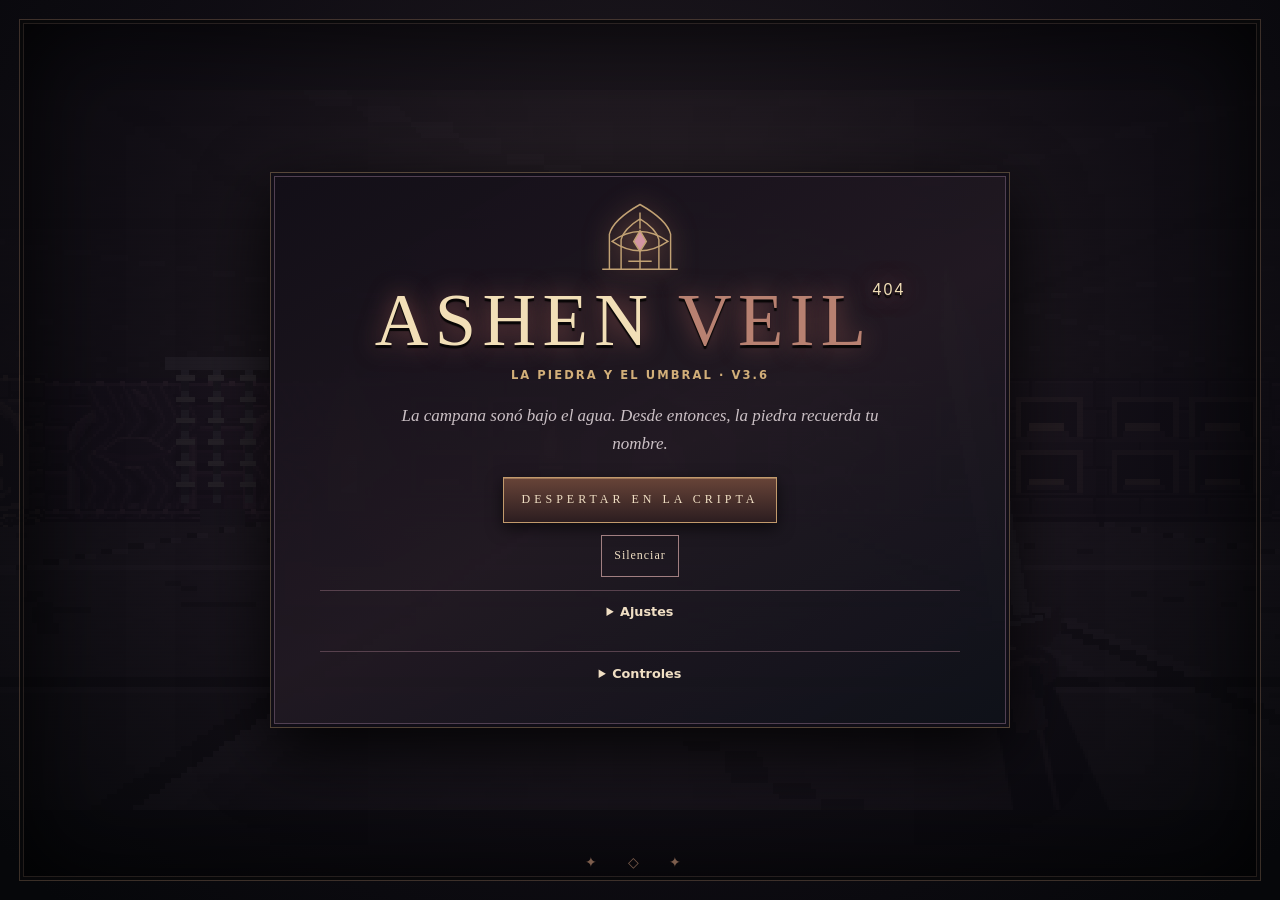
==== commit a3f4590e: "ASHEN VEIL 404 v3.6.0 · La piedra y el umbral" ====
--- a/JUGAR-SIN-INSTALAR.html
+++ b/JUGAR-SIN-INSTALAR.html
@@ -1,8 +1,11 @@
-<!doctype html><html lang="es"><head><meta charset="utf-8"><meta name="viewport" content="width=device-width,initial-scale=1"><meta name="theme-color" content="#090c14"><title>ASHEN VEIL 404 — Cosmic Horror Remaster</title><style>:root{color-scheme:dark;font-family:Georgia,'Times New Roman',serif}*{box-sizing:border-box}body{margin:0;background:#070910;color:#e3dcc7;overflow:hidden}#game{width:100vw;height:100vh;position:relative;background:#080a0e}#screen{position:absolute;width:100%;height:100%;object-fit:cover;image-rendering:pixelated;image-rendering:crisp-edges}#vignette{position:absolute;inset:0;pointer-events:none;background:radial-gradient(ellipse,transparent 30%,rgba(0,0,0,.52) 90%)}#scanlines{position:absolute;inset:0;pointer-events:none;opacity:.15;background:repeating-linear-gradient(0deg,transparent 0 3px,#000 3px 4px)}#hud{position:absolute;inset:0;pointer-events:none;text-shadow:0 2px 4px #000}#hud .hud-top{display:flex;align-items:center;justify-content:space-between;padding:23px 30px;letter-spacing:3px;font-size:11px}#hud .brand{font-size:17px;letter-spacing:5px;font-weight:bold}#hud .brand span{color:#9c7183}#hud .brand small{font:10px sans-serif;color:#a79883}#location{color:#b7a88e;letter-spacing:4px}#ashes{font-size:18px;color:#f1cf91}#hud .souls{color:#d8b980}#reticle{position:absolute;top:50%;left:50%;transform:translate(-50%,-50%);color:rgba(245,229,187,.7);font-size:13px}#hud .hud-bottom{position:absolute;bottom:35px;left:30px;right:30px;display:flex;justify-content:space-between;align-items:end}.vitals{width:220px}.vitals small{font:9px sans-serif;letter-spacing:2px;color:#b4a995}.meter{width:100%;height:10px;margin:6px 0;background:rgba(10,10,15,.86);border:1px solid #71695c;box-shadow:inset 0 0 5px black}.meter i{display:block;height:100%;width:100%;transition:width .15s}.hp i{background:linear-gradient(90deg,#75303f,#cc6872)}.sta i{background:linear-gradient(90deg,#34584e,#80af8a)}.mana i{background:linear-gradient(90deg,#374267,#8d94c5)}.equip{display:flex;gap:8px}.slot{width:62px;height:65px;border:1px solid #766b57;background:linear-gradient(135deg,rgba(8,9,15,.91),rgba(58,45,52,.72));display:flex;align-items:center;justify-content:center;flex-direction:column}.slot strong{font-size:28px;font-weight:normal;color:#d6c6ab}.slot small{font:9px sans-serif;letter-spacing:1px;color:#b7a995}#toast{position:absolute;top:23%;left:50%;transform:translateX(-50%);font-size:17px;color:#f0d7a9;letter-spacing:2px;text-align:center;max-width:70%;opacity:0;transition:opacity .25s}#interact{position:absolute;bottom:27%;left:50%;transform:translateX(-50%);padding:10px 20px;background:rgba(6,9,15,.85);border:1px solid #5a5361;color:#e8d9b4;font-size:13px;letter-spacing:1px}#target{position:absolute;top:85px;left:50%;transform:translateX(-50%);width:180px;text-align:center}#target strong{font-size:11px;letter-spacing:2px}#target .meter{height:5px}#bossbar{position:absolute;left:25%;right:25%;bottom:110px;text-align:center}#bossname{font-size:13px;letter-spacing:3px;color:#e8cfad}#bossbar .meter{height:12px}.enemy i{background:linear-gradient(90deg,#6b2947,#bb6587)}#map{position:absolute;right:24px;top:76px;width:205px;height:205px;background:rgba(5,7,11,.75);border:1px solid #605a55}#map canvas{width:100%;height:100%;image-rendering:pixelated}.overlay{position:absolute;inset:0;display:flex;align-items:center;justify-content:center;background:radial-gradient(ellipse at 50% 45%,rgba(20,19,31,.83),rgba(4,5,10,.97));text-align:center;z-index:5}.overlay.hidden{display:none}.menu-content{max-width:800px;padding:32px}.sigil{font-size:44px;color:#b89b86;text-shadow:0 0 45px #8b456e}.eyebrow{font:10px sans-serif;letter-spacing:5px;color:#9e8493}.menu-content h1{font-size:clamp(50px,9vw,116px);font-weight:400;letter-spacing:12px;margin:20px 0 0;color:#ded4bf;text-shadow:0 4px 35px #190e19}.menu-content h1 em{font-style:normal;color:#b17b8f}.menu-content h1 sup{font:16px sans-serif;letter-spacing:2px;vertical-align:top}.edition{font:11px sans-serif;letter-spacing:9px;color:#a57e91}.menu-content p{font-size:17px;line-height:1.7;color:#a9a1a3;margin:30px auto;max-width:530px;font-style:italic}.menu-content button,.panel button{background:transparent;border:1px solid #9e7989;color:#e7d2bc;padding:15px 32px;letter-spacing:4px;font:12px Georgia;cursor:pointer;transition:.2s}.menu-content button:hover{background:#543448;border-color:#e4bac9}.controls{margin-top:35px;font:10px/2.1 sans-serif;letter-spacing:1px;color:#746f77}.panel{width:min(600px,90vw);padding:42px;background:#14131c;border:1px solid #66566b;box-shadow:0 15px 100px #000}.panel h2{font-weight:normal;letter-spacing:7px}.panel p{color:#aaa;font-size:13px}.panel #items{display:grid;gap:15px;text-align:left}.item{border:1px solid #494451;padding:16px;color:#cfbdac}.item b{display:block;letter-spacing:2px;margin-bottom:6px}.item small{color:#9b93a0}#footer{position:absolute;z-index:1;bottom:7px;width:100%;text-align:center;font:9px sans-serif;letter-spacing:2px;color:#736d74;pointer-events:none}@media(max-width:700px){#hud .hud-top{padding:13px;gap:8px}#location{font-size:8px}#hud .brand{font-size:12px;letter-spacing:2px}.hud-bottom{left:12px!important;right:12px!important;bottom:17px!important}.vitals{width:150px}.slot{width:42px;height:50px}.slot strong{font-size:19px}.menu-content h1{letter-spacing:2px}.controls{font-size:9px}.menu-content{padding:14px}}
+<!doctype html><html lang="es"><head><meta charset="utf-8"><meta name="viewport" content="width=device-width,initial-scale=1"><meta name="theme-color" content="#090c14"><title>ASHEN VEIL 404 — La piedra y el umbral</title><style>:root{color-scheme:dark;font-family:Georgia,'Times New Roman',serif}*{box-sizing:border-box}body{margin:0;background:#070910;color:#e3dcc7;overflow:hidden}#game{width:100vw;height:100vh;position:relative;background:#080a0e}#screen{position:absolute;width:100%;height:100%;object-fit:cover;image-rendering:pixelated;image-rendering:crisp-edges}#vignette{position:absolute;inset:0;pointer-events:none;background:radial-gradient(ellipse,transparent 48%,rgba(0,0,0,.30) 95%)}#scanlines{position:absolute;inset:0;pointer-events:none;opacity:.085;background:repeating-linear-gradient(0deg,transparent 0 3px,#000 3px 4px)}#hud{position:absolute;inset:0;pointer-events:none;text-shadow:0 2px 4px #000}#hud .hud-top{display:flex;align-items:center;justify-content:space-between;padding:23px 30px;letter-spacing:3px;font-size:11px}#hud .brand{font-size:17px;letter-spacing:5px;font-weight:bold}#hud .brand span{color:#9c7183}#hud .brand small{font:10px sans-serif;color:#a79883}#location{color:#b7a88e;letter-spacing:4px}#ashes{font-size:18px;color:#f1cf91}#hud .souls{color:#d8b980}#reticle{position:absolute;top:50%;left:50%;transform:translate(-50%,-50%);color:rgba(245,229,187,.7);font-size:13px}#hud .hud-bottom{position:absolute;bottom:35px;left:30px;right:30px;display:flex;justify-content:space-between;align-items:end}.vitals{width:220px}.vitals small{font:9px sans-serif;letter-spacing:2px;color:#b4a995}.meter{width:100%;height:10px;margin:6px 0;background:rgba(10,10,15,.86);border:1px solid #71695c;box-shadow:inset 0 0 5px black}.meter i{display:block;height:100%;width:100%;transition:width .15s}.hp i{background:linear-gradient(90deg,#75303f,#cc6872)}.sta i{background:linear-gradient(90deg,#34584e,#80af8a)}.mana i{background:linear-gradient(90deg,#374267,#8d94c5)}.equip{display:flex;gap:8px}.slot{width:62px;height:65px;border:1px solid #766b57;background:linear-gradient(135deg,rgba(8,9,15,.91),rgba(58,45,52,.72));display:flex;align-items:center;justify-content:center;flex-direction:column}.slot strong{font-size:28px;font-weight:normal;color:#d6c6ab}.slot small{font:9px sans-serif;letter-spacing:1px;color:#b7a995}#toast{position:absolute;top:23%;left:50%;transform:translateX(-50%);font-size:17px;color:#f0d7a9;letter-spacing:2px;text-align:center;max-width:70%;opacity:0;transition:opacity .25s}#interact{position:absolute;bottom:27%;left:50%;transform:translateX(-50%);padding:10px 20px;background:rgba(6,9,15,.85);border:1px solid #5a5361;color:#e8d9b4;font-size:13px;letter-spacing:1px}#target{position:absolute;top:85px;left:50%;transform:translateX(-50%);width:180px;text-align:center}#target strong{font-size:11px;letter-spacing:2px}#target .meter{height:5px}#bossbar{position:absolute;left:25%;right:25%;bottom:110px;text-align:center}#bossname{font-size:13px;letter-spacing:3px;color:#e8cfad}#bossbar .meter{height:12px}.enemy i{background:linear-gradient(90deg,#6b2947,#bb6587)}#map{position:absolute;right:24px;top:76px;width:205px;height:205px;background:rgba(5,7,11,.75);border:1px solid #605a55}#map canvas{width:100%;height:100%;image-rendering:pixelated}.overlay{position:absolute;inset:0;display:flex;align-items:center;justify-content:center;background:radial-gradient(ellipse at 50% 45%,rgba(20,19,31,.83),rgba(4,5,10,.97));text-align:center;z-index:5}.overlay.hidden{display:none}.menu-content{max-width:800px;padding:32px}.sigil{font-size:44px;color:#b89b86;text-shadow:0 0 45px #8b456e}.eyebrow{font:10px sans-serif;letter-spacing:5px;color:#9e8493}.menu-content h1{font-size:clamp(50px,9vw,116px);font-weight:400;letter-spacing:12px;margin:20px 0 0;color:#ded4bf;text-shadow:0 4px 35px #190e19}.menu-content h1 em{font-style:normal;color:#b17b8f}.menu-content h1 sup{font:16px sans-serif;letter-spacing:2px;vertical-align:top}.edition{font:11px sans-serif;letter-spacing:9px;color:#a57e91}.menu-content p{font-size:17px;line-height:1.7;color:#a9a1a3;margin:30px auto;max-width:530px;font-style:italic}.menu-content button,.panel button{background:transparent;border:1px solid #9e7989;color:#e7d2bc;padding:15px 32px;letter-spacing:4px;font:12px Georgia;cursor:pointer;transition:.2s}.menu-content button:hover{background:#543448;border-color:#e4bac9}.controls{margin-top:35px;font:10px/2.1 sans-serif;letter-spacing:1px;color:#746f77}.panel{width:min(600px,90vw);padding:42px;background:#14131c;border:1px solid #66566b;box-shadow:0 15px 100px #000}.panel h2{font-weight:normal;letter-spacing:7px}.panel p{color:#aaa;font-size:13px}.panel #items{display:grid;gap:15px;text-align:left}.item{border:1px solid #494451;padding:16px;color:#cfbdac}.item b{display:block;letter-spacing:2px;margin-bottom:6px}.item small{color:#9b93a0}#footer{position:absolute;z-index:1;bottom:7px;width:100%;text-align:center;font:9px sans-serif;letter-spacing:2px;color:#736d74;pointer-events:none}@media(max-width:700px){#hud .hud-top{padding:13px;gap:8px}#location{font-size:8px}#hud .brand{font-size:12px;letter-spacing:2px}#hud .hud-bottom{left:12px;right:12px;bottom:17px}.vitals{width:150px}.slot{width:42px;height:50px}.slot strong{font-size:19px}.menu-content h1{letter-spacing:2px}.controls{font-size:9px}.menu-content{padding:14px}}
 
 /* v2.4: clear objective without obscuring central sightlines */
-#objective{position:absolute;top:48px;left:50%;transform:translateX(-50%);width:max-content;max-width:82%;padding:5px 12px;border:1px solid rgba(203,183,162,.25);border-radius:2px;background:rgba(12,10,20,.62);color:#d9c1a8;font:600 clamp(9px,1.1vw,12px)/1.4 monospace;letter-spacing:.07em;text-align:center;pointer-events:none;text-shadow:0 1px 3px #000}
-@media(max-width:640px){#objective{top:56px;font-size:9px}}
+#readouts {
+  position:absolute; top:48px; left:50%; transform:translateX(-50%);
+  width:min(82%,44rem); display:grid; justify-items:center; gap:5px;
+}
+#objective{width:max-content;max-width:100%;padding:5px 12px;border:1px solid rgba(203,183,162,.25);border-radius:2px;background:rgba(12,10,20,.62);color:#d9c1a8;font:600 clamp(9px,1.1vw,12px)/1.4 monospace;letter-spacing:.07em;text-align:center;pointer-events:none;text-shadow:0 1px 3px #000}
 
 /* The title, pause and journal remain usable at 1280×800 and on shorter windows. */
 .overlay { overflow:auto; align-items:safe center; background:radial-gradient(ellipse at 50% 43%,rgba(45,30,51,.91),rgba(5,7,14,.98) 76%); }
@@ -16,7 +19,7 @@
 #inventory #items { grid-template-columns:repeat(auto-fit,minmax(min(100%,14rem),1fr)); gap:.65rem; }
 #inventory .item { padding:.75rem; }
 #inventory-close { margin-top:1rem; }
-button:focus-visible { outline:2px solid #ead0a7; outline-offset:4px; }
+button:focus-visible, summary:focus-visible { outline:2px solid #ead0a7; outline-offset:4px; }
 
 /* Cosmic Horror Remaster */
 :root { --parchment:#f0dfc4; --brass:#bfa17b; --violet:#c28d9d; }
@@ -43,34 +46,63 @@
 #volume { width:clamp(65px,17vw,112px); }
 #inventory .panel { overscroll-behavior:contain; background:#151220; }
 #inventory h2 { letter-spacing:.08em; }
-#inventory .item small { color:#c5b8c6; }
+#inventory .item small { color:#d9ccd2; font: .84rem/1.55 system-ui,sans-serif; }
 #hud .hud-top,#hud .hud-bottom { color:var(--parchment); }
-#target { top:clamp(79px,13vh,106px); }
-#map { width:min(36vw,240px); height:auto; aspect-ratio:6/5; top:clamp(83px,14vh,113px); }
+#target { position:static; transform:none; }
+#map { width:min(38vw,240px); height:auto; top:clamp(83px,14vh,113px); }
 #game[data-effects="reduced"] #scanlines { display:none; }
 #game[data-effects="reduced"] .meter i,#game[data-effects="reduced"] #toast { transition:none; }
 @media(max-width:500px) {
   #location { letter-spacing:.12em; }
   #hud .hud-top { letter-spacing:.12em; }
-  #target { top:104px; }
-  #map { top:126px; }
   #bossbar { left:14%; right:14%; bottom:78px; }
   #bossname { font-size:10px; letter-spacing:.1em; }
-  #toast { font-size:12px; top:24%; }
   #interact { font-size:11px; max-width:80%; width:max-content; text-align:center; }
 }
 #map { display:flex; flex-direction:column-reverse; }
 #map[hidden] { display:none; }
 #map canvas { height:auto; aspect-ratio:6/5; }
-.map-legend { display:flex; justify-content:center; flex-wrap:wrap; gap:3px 8px; padding:3px; background:#0c0e16; font:9px system-ui,sans-serif; }
-.map-legend span::before { content:""; display:inline-block; width:5px; height:5px; margin-right:3px; vertical-align:1px; background:#e5c78e; }
-.map-legend span:first-child::before { background:#9ad3b2; }
-.map-legend span:nth-child(2)::before { background:#ce97dc; }
-
-#encounter-warning {
-  position:absolute; top:clamp(120px,26%,195px); left:50%; transform:translateX(-50%);
-  max-width:85%; width:max-content; text-align:center; padding:.4em .7em;
-  color:#ffe0b9; background:#17121fe8; font: .83rem/1.3 system-ui,sans-serif;
+#map {
+  background:#110f18;
+  border-color:#8d735f;
+  box-shadow:0 4px 16px #000b,inset 0 0 0 2px #211a24;
+}
+.map-legend {
+  display:flex; justify-content:center; flex-wrap:wrap; gap:3px 9px;
+  padding:.35rem .25rem; background:#1b1420; color:#e9d9c3;
+  font:600 .63rem/1.3 system-ui,sans-serif;
+}
+.map-legend span::before {
+  content:""; display:inline-block; width:6px; height:6px;
+  margin-right:4px; vertical-align:1px; background:#e5c78e;
+}
+.map-legend .legend-altar::before {
+  background:#9ad3b2; clip-path:polygon(33% 0,67% 0,67% 33%,100% 33%,100% 67%,67% 67%,67% 100%,33% 100%,33% 67%,0 67%,0 33%,33% 33%);
+}
+.map-legend .legend-seal::before { background:#ce97dc; transform:rotate(45deg); }
+.map-legend .legend-passage::before { background:#a7c9dc; clip-path:polygon(0 0,100% 50%,0 100%); }
+#notices {
+  width:min(100%,34rem); margin-top:14px; display:grid; justify-items:center; gap:4px; text-align:center;
+}
+#encounter-warning,#toast {
+  position:static; transform:none; padding:.36em .65em; max-width:100%;
+  color:#f3dcc0; background:#17121fdd; border-inline:1px solid #987761;
+  font:600 clamp(.72rem,1.45vw,.87rem)/1.38 system-ui,sans-serif; letter-spacing:.045em;
+}
+#encounter-warning { color:#ffe7c4; }
+#toast:empty { display:none; }
+#reticle.hit { color:#ffe1b7; text-shadow:0 0 5px #29202c; }
+#reticle.hit::after {
+  content:""; position:absolute; inset:-1px -3px;
+  border-block:1px solid currentColor; transform:rotate(-45deg);
+}
+#reticle.hit[data-contact="guard"] { color:#dfba7b; }
+#reticle.hit[data-contact="guard"]::after {
+  inset:1px -2px; border:1px solid currentColor; transform:none;
+}
+#reticle.hit[data-contact="resonance"] { color:#ecd0ff; }
+#reticle.hit[data-contact="resonance"]::after {
+  inset:-2px -3px; border:1px solid currentColor; transform:rotate(45deg);
 }
 #touch-controls[hidden] { display:none }
 #touch-controls {
@@ -85,17 +117,7 @@
   color:#f4dfd9; background:#211629ec; border:1px solid #826675; border-radius:4px;
 }
 #game:has(.overlay:not(.hidden)) #touch-controls { display:none }
-@media (pointer:coarse) {
-  #hud .hud-bottom { bottom:186px }
-  #bossbar { bottom:236px }
-  #interact { bottom:245px }
-}
-
-@media (pointer:coarse) and (orientation:landscape) {
-  #hud .hud-bottom { bottom:13px; left:18%; right:24% }
-  #bossbar { bottom:62px; left:25%; right:25% }
-  #interact { bottom:76px; max-width:48% }
-}
+#game:has(.overlay:not(.hidden)) #hud { visibility:hidden; }
 
 /* v3.3: relief of blackened iron and ash, with readable focus and motion controls. */
 #menu.overlay:not(.is-paused){background:radial-gradient(ellipse at 50% 36%,#332727e8 0%,#0e1014f5 57%,#030405 95%);}
@@ -103,26 +125,124 @@
 #menu.overlay:not(.is-paused)::after{content:"✦     ◇     ✦";position:absolute;bottom:1.8rem;color:#ad8268;font-size:.9rem;letter-spacing:.85rem;pointer-events:none;opacity:.7;}
 #menu .menu-content{position:relative;z-index:1;padding:clamp(1rem,3vh,2rem);border:1px solid #8a715088;background:linear-gradient(155deg,#101014ed,#191517d9 52%,#080a0deb);box-shadow:0 2rem 6rem #000d,inset 0 0 3rem #0008;}
 #menu .crest{stroke:#c2a274;filter:drop-shadow(0 0 12px #a36a55);animation:omen 5s ease-in-out infinite alternate;}
-#menu h1{color:#f2dfb7;text-shadow:0 3px 1px #080606,0 0 24px #8f514d;line-height:1.05;}
+#menu h1{font-size:clamp(1.85rem,5.85vw,4.65rem);letter-spacing:.085em;color:#f2dfb7;text-shadow:0 3px 1px #080606,0 0 24px #8f514d;line-height:1.05;}
 #menu h1 em{color:#b88171;}
 #menu .edition{color:#d2af79;letter-spacing:.18em;}
 #menu #play{background:linear-gradient(#684438,#2c1d20);border:1px solid #c29a6c;box-shadow:inset 0 1px #e3bb8866,0 5px 16px #0009;}
 #menu #play:hover{background:linear-gradient(#825342,#3c2426);}
-#reticle.hit{color:#f7bc89;transform:translate(-50%,-50%) scale(1.8);}
-#weapon-slot{max-width:64px;overflow:hidden;text-overflow:clip;}
+
+
 @keyframes omen{to{opacity:.68;filter:drop-shadow(0 0 24px #c58b66)}}
 @media(prefers-reduced-motion:reduce){#menu .crest{animation:none}}
 @media(max-height:660px){#menu .menu-content{padding:.6rem 1rem}#menu .crest{height:40px}#menu .menu-content p{margin:.4rem auto}#menu .settings,#menu .help{margin:.3rem auto 0}}
-</style></head><body><main id="game"><canvas id="screen" width="480" height="270" aria-label="Mazmorra 2.5D en primera persona"></canvas><div id="vignette"></div><div id="scanlines"></div><section id="hud"><div class="hud-top"><div class="brand">ASHEN <span>VEIL</span> <small>404</small></div><div id="location">CRIPTA DEL DESPERTAR</div><div class="souls">✦ <span id="ashes">0</span> CENIZAS</div></div><div id="objective" role="status">OBJETIVO: ENCUENTRA LA LLAVE DE HUESO</div><div id="target" hidden><strong id="targetname"></strong><div class="meter enemy"><i id="targetbar"></i></div></div><div class="hud-bottom"><div class="vitals"><div class="meter hp"><i id="hpbar"></i></div><div class="meter sta"><i id="stbar"></i></div><div class="meter mana"><i id="mpbar"></i></div><small>VIDA · AGUANTE · ÉTER</small></div><div class="equip"><div class="slot"><strong>⚔</strong><small id="weapon-slot">ESPADA</small></div><div class="slot"><strong>✧</strong><small id="spellcount">3</small></div><div class="slot"><strong>✚</strong><small id="flasks">3</small></div></div></div><div id="encounter-warning" role="status" hidden></div><div id="toast" aria-live="polite"></div><div id="interact" hidden></div><div id="reticle">✦</div><div id="map" hidden><div class="map-legend"><span>Altar</span><span>Sello</span><span>Objeto</span></div></div><div id="bossbar" hidden><div id="bossname">EL VIGÍA DE LAS PROFUNDIDADES</div><div class="meter enemy"><i id="bossfill"></i></div></div></section><section id="menu" class="overlay" aria-label="Menú del juego"><div class="menu-content"><svg class="crest" viewBox="0 0 100 84" aria-hidden="true">
+
+/* The iron frame and the journal share the game's existing brass and slate colors. */
+#menu.overlay:not(.is-paused) {
+  background:radial-gradient(ellipse at 50% 34%,#2b2229c4 0%,#100d14e6 58%,#06070af5 96%);
+}
+#menu .menu-content {
+  background:linear-gradient(150deg,#120e17f5,#211922f0 52%,#0e1119f2);
+  box-shadow:0 1.4rem 4rem #000d,inset 0 0 0 3px #110e17,inset 0 0 0 4px #514052;
+}
+#menu #play { min-height:46px; padding:.7rem 1.1rem; }
+#menu .menu-actions button, #inventory-close { min-height:42px; }
+.settings summary,.help summary {
+  min-height:30px; padding:.36em .25em; outline-offset:4px;
+}
+#game[data-effects="reduced"] #menu .crest { animation:none; }
+#game[data-effects="reduced"] button { transition:none; }
+#inventory .panel {
+  width:min(890px,100%); border-color:#826952;
+  display:grid; grid-template-rows:auto auto minmax(0,1fr) auto; overflow:hidden;
+  background:linear-gradient(153deg,#1e1622,#100e18 68%);
+  box-shadow:0 12px 40px #000d,inset 0 0 0 3px #120e17;
+}
+#inventory .item { background:#15121d; border-color:#5e4b53; border-left:2px solid #8b7162; }
+#inventory .item b { color:#ecd5b5; font-size:.82rem; letter-spacing:.07em; }
+#inventory #items {
+  overflow:auto; overscroll-behavior:contain; padding-right:.25rem; align-content:start;
+  scrollbar-color:#987561 #15121d;
+}
+#inventory #items:focus-visible { outline:1px solid #b69b86; outline-offset:3px; }
+#inventory-close { justify-self:center; background:#332434; }
+#hud .hud-top { background:linear-gradient(#0b0a12e8,#0b0a1200); }
+.vitals { min-width:0; max-width:min(40vw,220px); }
+.vitals small { color:#e2d0bd; }
+.slot { height:54px; }
+.slot small { color:#f0d8bc; }
+.slot strong { font-size:20px; }
+.slot-weapon { border-color:#ac8b64; }
+#weapon-icon {
+  width:19px; height:24px; margin-bottom:2px; background:#e6d0b6;
+  clip-path:polygon(49% 0,66% 17%,59% 69%,81% 72%,81% 80%,60% 80%,57% 100%,43% 100%,44% 80%,22% 80%,22% 71%,42% 69%,38% 17%);
+}
+#weapon-icon[data-weapon="spear"] {
+  clip-path:polygon(50% 0,75% 40%,58% 56%,55% 100%,45% 100%,42% 56%,25% 40%);
+}
+#weapon-icon[data-weapon="axe"] {
+  clip-path:polygon(88% 12%,75% 51%,58% 51%,54% 100%,42% 100%,44% 51%,16% 60%,2% 48%,5% 18%,31% 8%,48% 22%,58% 13%);
+}
+#weapon-icon[data-weapon="needle"] {
+  background:#c1dcd7;
+  clip-path:polygon(50% 0,59% 38%,81% 54%,61% 70%,55% 100%,45% 100%,40% 70%,19% 54%,41% 38%,49% 57%,62% 54%,50% 46%,38% 54%,50% 63%,59% 56%);
+}
+@media (max-width:700px), (pointer:coarse) {
+  #hud .hud-top { gap:6px; padding:10px 11px; }
+  #hud .brand { font-size:.67rem; white-space:nowrap; }
+  #hud .brand small { font-size:.59rem; }
+  #location { font:600 clamp(.58rem,2vw,.74rem)/1.32 system-ui,sans-serif; letter-spacing:.06em; text-align:center; }
+  #hud .souls { font:600 .63rem/1.35 system-ui,sans-serif; white-space:nowrap; }
+  #ashes { font-size:.86rem; }
+  #readouts { top:40px; width:88%; }
+  #objective { font-size:.67rem; line-height:1.32; }
+  #target strong { font-size:.64rem; letter-spacing:.09em; }
+  #notices { margin-top:9px; }
+  #map { top:105px; right:8px; }
+  #interact { padding:.36em .65em; font:600 .72rem/1.3 system-ui,sans-serif; }
+  .vitals .meter { height:7px; margin:4px 0; }
+  .vitals small { font-size:.56rem; letter-spacing:.055em; }
+  .equip { gap:4px; }
+  .slot { width:41px; height:39px; }
+  .slot strong { font-size:16px; }
+  .slot small { font-size:.53rem; letter-spacing:.025em; }
+  #weapon-icon { width:14px; height:18px; }
+}
+@media (pointer:coarse) {
+  #game { --touch-height:calc(190px + max(5px,env(safe-area-inset-bottom))); }
+  .touch-grid button { font-size:.72rem; }
+}
+@media (pointer:coarse) and (orientation:portrait) {
+  #game { --scene-offset:clamp(22px,5dvh,44px); }
+  #screen { object-position:50% calc(50% - var(--scene-offset)); }
+  #reticle { top:calc(50% - var(--scene-offset)); }
+  #hud .hud-bottom { bottom:calc(var(--touch-height) + 10px); }
+  #bossbar { bottom:calc(var(--touch-height) + 70px); }
+  #interact { bottom:calc(50% + var(--scene-offset) - min(28.125vw,18dvh) + 7px); }
+  #map { width:min(40vw,182px); top:146px; }
+}
+@media (pointer:coarse) and (orientation:landscape) {
+  #hud .hud-top { padding-inline:15px; }
+  #hud .hud-bottom { left:153px; right:173px; bottom:10px; gap:7px; }
+  #hud .vitals { width:min(25vw,184px); }
+  #bossbar { left:max(154px,27%); right:max(169px,27%); bottom:60px; }
+  #interact { bottom:69px; max-width:42%; }
+  #map { left:8px; right:auto; top:76px; width:clamp(80px,calc(100dvh - 215px),min(20vw,146px)); }
+}
+@media (pointer:coarse) and (max-height:450px) {
+  #menu .menu-content { padding:.6rem .8rem; }
+  #menu .crest { height:30px; }
+  #inventory .panel { padding:.85rem; }
+}
+</style></head><body><main id="game"><canvas id="screen" width="480" height="270" aria-label="Mazmorra 2.5D en primera persona"></canvas><div id="vignette"></div><div id="scanlines"></div><section id="hud"><div class="hud-top"><div class="brand">ASHEN <span>VEIL</span> <small>404</small></div><div id="location">CRIPTA DEL DESPERTAR</div><div class="souls">✦ <span id="ashes">0</span> CENIZAS</div></div><div id="readouts"><div id="objective" role="status">OBJETIVO: ENCUENTRA LA LLAVE DE HUESO</div><div id="target" hidden><strong id="targetname"></strong><div class="meter enemy"><i id="targetbar"></i></div></div><div id="notices"><div id="encounter-warning" role="status" hidden></div><div id="toast" aria-live="polite"></div></div></div><div class="hud-bottom"><div class="vitals"><div class="meter hp"><i id="hpbar"></i></div><div class="meter sta"><i id="stbar"></i></div><div class="meter mana"><i id="mpbar"></i></div><small>VIDA · AGUANTE · ÉTER</small></div><div class="equip"><div class="slot slot-weapon"><span id="weapon-icon" data-weapon="sword" aria-hidden="true"></span><small id="weapon-slot">ESPADA</small></div><div class="slot"><strong>✧</strong><small id="spellcount">3</small></div><div class="slot"><strong>✚</strong><small id="flasks">3</small></div></div></div><div id="interact" hidden></div><div id="reticle">✦</div><div id="map" hidden><div class="map-legend"><span class="legend-altar">Altar</span><span class="legend-seal">Sello</span><span>Objeto</span><span class="legend-passage">Paso</span></div></div><div id="bossbar" hidden><div id="bossname">EL VIGÍA DE LAS PROFUNDIDADES</div><div class="meter enemy"><i id="bossfill"></i></div></div></section><section id="menu" class="overlay" aria-label="Menú del juego"><div class="menu-content"><svg class="crest" viewBox="0 0 100 84" aria-hidden="true">
 <path d="M16 77V38Q20 22 50 5Q80 22 84 38V77M29 77V44Q32 32 50 21Q68 32 71 44V77M8 77H92M50 14V32M50 57V76M37 68H63" />
-<path d="M19 46Q50 24 81 46Q50 67 19 46Z" /><path d="M50 34L57 46L50 57L43 46Z" class="crest-eye" /></svg><h2 class="pause-heading">Pausa</h2><h1>ASHEN <em>VEIL</em><sup>404</sup></h1><div class="edition">LA VOZ DEL UMBRAL · V3.5</div><p>La campana sonó bajo el agua. Desde entonces, la piedra recuerda tu nombre.</p><button id="play">DESPERTAR EN LA CRIPTA</button><div class="menu-actions"><button id="save-game" hidden>Guardar partida</button><button id="mute" aria-pressed="false">Silenciar</button></div><details class="settings">
+<path d="M19 46Q50 24 81 46Q50 67 19 46Z" /><path d="M50 34L57 46L50 57L43 46Z" class="crest-eye" /></svg><h2 class="pause-heading">Pausa</h2><h1>ASHEN <em>VEIL</em><sup>404</sup></h1><div class="edition">LA PIEDRA Y EL UMBRAL · V3.6</div><p>La campana sonó bajo el agua. Desde entonces, la piedra recuerda tu nombre.</p><button id="play">DESPERTAR EN LA CRIPTA</button><div class="menu-actions"><button id="save-game" hidden>Guardar partida</button><button id="mute" aria-pressed="false">Silenciar</button></div><details class="settings">
 <summary>Ajustes</summary>
 <div class="settings-fields">
 <label for="volume">Volumen<input id="volume" type="range" min="0" max="100" step="5" value="70"></label>
 <label><input id="quiet-effects" type="checkbox"> Reducir destellos y sacudidas</label>
 <label><input id="economy" type="checkbox"> Modo ligero (hasta 30 FPS)</label>
 </div></details>
-<p id="save-status" role="status"></p><details class="help"><summary>Controles</summary><div class="controls">WASD MOVER · RATÓN MIRAR · CLIC / H ATACAR · J GOLPE FUERTE · C CAMBIAR ARMA · DERECHO BLOQUEAR<br>SHIFT CORRER · ESPACIO ESQUIVAR · E INTERACTUAR · F CURAR · Q MAGIA<br>TAB INVENTARIO · M MAPA · L SUBIR NIVEL EN ALTAR · ESC PAUSA · K GUARDAR<br>MANDO: STICKS MOVER Y MIRAR · A USAR · B ESQUIVAR · X GOLPE FUERTE · Y CURAR<br>RT ATACAR · LT BLOQUEAR · RB MAGIA · START PAUSA · SELECT INVENTARIO · CRUCETA DERECHA ARMA</div></details></div></section><section id="inventory" class="overlay hidden"><div class="panel"><div class="eyebrow">EL PESO DE LO QUE LLEVAS</div><h2>Inventario y diario</h2><div id="items"></div><button id="inventory-close">Cerrar inventario</button></div></section><section id="ending" class="overlay hidden"><div class="menu-content"><div class="sigil">✧</div><div class="eyebrow">EL SILENCIO HA SIDO ROTO</div><h1 id="ending-title"></h1><p id="ending-story"></p><button id="again">VOLVER A DESPERTAR</button></div></section><section id="death" class="overlay hidden" aria-labelledby="death-title"><div class="menu-content">
+<p id="save-status" role="status"></p><details class="help"><summary>Controles</summary><div class="controls">WASD MOVER · RATÓN MIRAR · CLIC / H ATACAR · J GOLPE FUERTE · C CAMBIAR ARMA · DERECHO BLOQUEAR<br>SHIFT CORRER · ESPACIO ESQUIVAR · E INTERACTUAR · F CURAR · Q MAGIA<br>TAB INVENTARIO · M MAPA · L SUBIR NIVEL EN ALTAR · ESC PAUSA · K GUARDAR<br>MANDO: STICKS MOVER Y MIRAR · A USAR · B ESQUIVAR · X GOLPE FUERTE · Y CURAR<br>RT ATACAR · LT BLOQUEAR · RB MAGIA · START PAUSA · SELECT INVENTARIO · CRUCETA DERECHA ARMA</div></details></div></section><section id="inventory" class="overlay hidden"><div class="panel"><div class="eyebrow">EL PESO DE LO QUE LLEVAS</div><h2>Inventario y diario</h2><div id="items" role="region" aria-label="Contenido del inventario y diario" tabindex="0"></div><button id="inventory-close">Cerrar inventario</button></div></section><section id="ending" class="overlay hidden"><div class="menu-content"><div class="sigil">✧</div><div class="eyebrow">EL SILENCIO HA SIDO ROTO</div><h1 id="ending-title"></h1><p id="ending-story"></p><button id="again">VOLVER A DESPERTAR</button></div></section><section id="death" class="overlay hidden" aria-labelledby="death-title"><div class="menu-content">
 <h2 id="death-title">La cripta te reclama</h2>
 <p>Despiertas en el último altar. Las cenizas que llevabas esperan donde caíste.</p>
 <button id="respawn">Volver al altar</button>
@@ -305,11 +425,14 @@
       path([[36,12],[35,87],[43,91]],edge,2);
       rect(metal,32,29,7,3);
     } else if (kind === 'crane') {
-      rect(dark,9,91,43,9);
-      path([[14,95],[18,23],[26,17],[34,93]],stone);
-      path([[22,26],[57,12],[66,15],[64,21],[23,33]],edge);
-      path([[19,76],[43,24]],metal,3);
-      path([[57,19],[57,52],[52,56],[56,58]],metal,2);
+      path([[6,98],[13,89],[38,89],[45,98]],dark);
+      path([[15,94],[17,21],[24,17],[30,92]],stone);
+      path([[19,91],[20,24],[24,23],[24,92]],edge,2);
+      path([[19,24],[58,13],[66,16],[63,21],[21,31]],edge);
+      path([[23,53],[41,26],[50,22]],metal,2);
+      path([[58,19],[58,56],[51,62],[53,67],[58,67]],metal,2);
+      rect(dark,16,58,15,10);
+      rect(metal,21,59,3,6);
     } else if (kind === 'basin') {
       path([[8,71],[57,71],[66,80],[57,95],[14,95],[5,81]],stone);
       path([[10,74],[56,74],[60,79],[53,83],[14,83]],dark);
@@ -321,32 +444,114 @@
       path([[20,52],[35,45],[49,51],[47,57],[34,52],[23,58]],metal);
       rect(stone,19,94,34,6);
     } else if (kind === 'chair') {
-      for (const x of [21,49]) rect(edge,x,51,4,49);
-      rect(stone,21,55,32,4);
-      for (const x of [29,39]) rect(metal,x,58,3,12);
-      path([[22,72],[52,72],[58,78],[52,84],[17,84],[13,79]],edge);
+      path([[17,96],[21,79],[18,39],[24,35],[29,71],[46,72],[48,35],[54,38],[54,82],[56,98]],dark);
+      for (const x of [21,49]) rect(edge,x,39,4,53);
+      rect(stone,21,41,32,7);
+      rect(metal,26,41,20,1);
+      for (const x of [29,39]) rect(edge,x,45,3,24);
+      path([[22,69],[51,69],[58,78],[51,84],[17,84],[13,79]],edge);
+      path([[22,71],[48,71],[45,76],[18,77]],metal,1);
       rect(stone,15,82,4,18); rect(stone,49,82,4,18);
     } else if (kind === 'hollowTree') {
-      path([[15,100],[29,85],[28,63],[23,49],[15,44],[10,15],[19,33],[31,44],
-        [32,16],[44,3],[39,42],[55,29],[63,12],[60,38],[46,56],[43,85],[57,100]],stone);
-      path([[33,85],[31,66],[39,56],[40,78]],dark);
-      path([[29,96],[34,87],[40,93],[48,99]],edge,3);
+      path([[5,99],[24,88],[28,65],[22,52],[11,48],[3,31],[10,35],[18,43],
+        [17,24],[11,8],[23,16],[27,40],[35,48],[36,20],[32,11],[40,2],[45,13],
+        [42,40],[52,34],[55,18],[66,9],[63,26],[58,43],[48,53],[45,72],[49,89],[65,99]],stone);
+      path([[25,93],[31,76],[31,62],[39,54],[43,61],[39,78],[37,90]],dark);
+      path([[37,55],[43,61],[39,78],[39,89],[48,98]],edge,2);
+      path([[11,97],[27,89],[33,80],[28,65],[25,52],[17,44]],edge,2);
+      path([[39,24],[38,44],[47,46],[58,29]],metal,1);
+      rect(metal,42,80,2,3);
     } else if (kind === 'weight') {
-      rect(metal,33,3,4,49);
-      for (let y=8; y<51; y+=7) rect(edge,31,y,8,2);
-      path([[19,50],[53,50],[57,61],[51,72],[21,72],[15,61]],stone);
-      rect(edge,22,54,28,3);
-      rect(mortar,17,92,36,8);
-      rect(dark,24,87,24,7);
-    } else if (kind === 'mirror') {
+      rect(dark,10,22,9,73); rect(edge,12,25,3,69);
+      rect(dark,54,22,9,73); rect(edge,57,25,3,69);
+      rect(stone,10,22,53,7); rect(metal,12,22,48,2);
+      rect(metal,35,27,3,40);
+      for (let y=30; y<61; y+=6) rect(edge,33,y,7,2);
+      path([[23,55],[48,55],[53,62],[47,75],[24,75],[19,63]],stone);
+      rect(edge,25,59,23,3);
+      rect(metal,35,66,3,3);
+      rect(mortar,10,92,53,8); rect(dark,24,91,24,6);
+    } else if (kind.startsWith('mirror')) {
       rect(stone,29,81,14,13);
       rect(edge,22,94,28,6);
       path([[16,43],[35,28],[56,43],[53,70],[36,82],[19,70]],edge);
-      path([[20,44],[35,33],[51,44],[48,67],[35,76],[23,66]],dark);
-      path([[24,66],[44,40],[48,44],[28,70]],metal);
-      rect(light,41,43,3,2);
+      path([[20,44],[35,33],[51,44],[48,67],[35,76],[23,66]],kind.includes('light')?stone:dark);
+      const direction=Number(kind.at(-1));
+      const streaks=[
+        [[24,55],[28,47],[33,42],[29,54],[24,60]],
+        [[28,68],[37,45],[43,40],[41,50],[36,67]],
+        [[31,69],[42,51],[47,50],[43,60],[35,73]],
+      ];
+      path(streaks[direction],metal);
+      const [gx,gy]=streaks[direction][1];
+      rect(light,gx,gy,2,2);
+    } else if (kind === 'gauge') {
+      rect(mortar,30,52,12,48); rect(edge,31,53,3,41);
+      path([[13,33],[21,23],[50,23],[59,33],[59,58],[49,67],[22,67],[13,57]],stone);
+      path([[17,35],[24,28],[47,28],[55,35],[55,55],[47,62],[24,62],[17,55]],dark);
+      for(const [x,y] of [[21,39],[26,33],[35,31],[44,33],[50,39]])rect(light,x,y,2,3);
+      path([[27,50],[35,47],[45,36]],metal,2);
+      rect(light,34,45,4,4); rect(edge,25,94,23,6);
     }
     return canvas;
+  }
+
+  function materialWall(region, rect, path) {
+    const [dark, mortar, mid, rim, gold, light] = walls[region];
+    if(region==='nave'){
+      for(const x of [2,49]){
+        rect(mortar,x,0,13,64);rect(mid,x+2,0,4,64);rect(rim,x+2,0,1,43);
+      }
+      rect(dark,0,47,64,16);
+      for(const [y,c] of [[42,rim],[44,gold],[49,mid],[56,mortar]])rect(c,0,y,64,1);
+      return true;
+    }
+    if(region==='salt'){
+      for(const [x,y] of [[6,42],[25,54],[40,36],[54,48],[36,57]]){
+        path([[x-4,y+7],[x+2,y-7],[x+7,y+1],[x+10,y+7]],mid);
+        path([[x-2,y+4],[x+2,y-4],[x+6,y+2]],gold,1);
+      }
+      rect(mortar,0,60,64,4);rect(rim,1,60,57,1);
+      return true;
+    }
+    if(region==='archive'){
+      rect(dark,6,6,52,52);
+      for(const y of [8,24,40]){
+        for(let x=10;x<54;x+=5){
+          const offset=(x*3+y)%5;
+          rect(offset>2?rim:mid,x,y+offset+3,4,11-offset);
+          if(offset<2)rect(gold,x,y+7,3,1);
+        }
+        rect(rim,6,y+14,52,2);rect(mortar,6,y+16,52,1);
+      }
+      for(const x of [4,56])rect(mid,x,5,4,54);
+      return true;
+    }
+    if(region==='garden'){
+      for(const x of [6,52]){rect(dark,x,5,5,59);rect(mid,x+1,8,2,49);}
+      path([[0,53],[14,39],[28,42],[39,26],[55,20],[64,14]],dark,7);
+      path([[0,51],[14,37],[28,40],[39,24],[55,18],[64,12]],rim,2);
+      path([[17,38],[15,27],[24,21],[22,10]],mid,3);
+      path([[37,27],[46,31],[53,39],[59,40]],gold,1);
+      return true;
+    }
+    if(region==='soundings'){
+      for(const y of [16,34,49]){
+        rect(dark,0,y,64,8);rect(mid,0,y,64,5);rect(rim,0,y,64,1);
+        for(const x of [10,44]){rect(rim,x,y-2,5,9);rect(gold,x+1,y-1,2,1);}
+      }
+      return true;
+    }
+    if(region==='sky'){
+      rect(dark,5,5,54,50);rect(mid,5,5,54,1);rect(mortar,6,55,52,2);
+      for(const [x,y] of [[14,23],[20,39],[23,14],[31,28],[42,24],[51,41],[47,15]]){
+        rect(gold,x,y,1,1);
+      }
+      path([[19,39],[28,34],[31,28],[42,24],[47,15]],mid,1);
+      rect(light,31,28,2,1);
+      return true;
+    }
+    return false;
   }
 
   function wall(region, kind = 'wall', awake = false) {
@@ -371,6 +576,7 @@
       }
       return canvas;
     }
+    if(kind==='wall'&&materialWall(region, rect, path))return canvas;
     path(arch,rim);
     path([[13,55],[13,27],[16,21],[32,9],[48,21],[51,27],[51,55]],dark);
     path(arch,gold,1);
@@ -396,48 +602,17 @@
         }
       }
       path([[18,49],[27,52],[36,48],[45,51]],rim,2);
-    } else if (region === 'catacomb' || region === 'nave') {
+    } else if (region === 'catacomb') {
       for (let i=0;i<7;i++) {
         const x=15+i*6;
         path([[x,25+i%3],[x-3,37],[x+2,48],[x-1,56]],i%3?mid:rim,1+i%2);
         rect(gold,x-1,39+i%4*3,1,3);
       }
-      if (region==='nave') {
-        for (const y of [43,47,52,56]) rect(y===52?gold:rim,0,y,64,1);
-        rect(light,27,49,10,1);
-      }
     } else if (region === 'chapel') {
       for (const x of [16,23,28,37,43,49]) {
         path([[x,0],[x-8,19],[x+5,35],[x-4,48],[x+2,62]],mortar,5);
         path([[x,0],[x-8,19],[x+5,35],[x-4,48],[x+2,62]],rim,1);
       }
-    } else if (region==='salt') {
-      for(let i=0;i<26;i++){
-        const x=14+(i*19)%37,y=33+(i*7)%22;
-        rect(i%4?mid:light,x,y,1+i%3,1);
-      }
-      path([[14,43],[25,39],[35,45],[49,40]],rim,2);
-    } else if (region==='archive') {
-      for(const y of [23,35,47]){
-        rect(rim,16,y+7,32,2);
-        for(let i=0;i<7;i++)rect(i%3?gold:mid,17+i*4,y+(i%2),3,6);
-      }
-    } else if (region==='garden') {
-      for(const x of [21,31,42]){
-        path([[x,20],[x+3,32],[x-4,39],[x+1,56]],rim,2);
-        path([[x-4,39],[x-9,45],[x-11,49]],gold,1);
-      }
-    } else if (region==='soundings') {
-      for(const x of [20,29,38]){
-        rect(mid,x,20,4,35);rect(gold,x+1,23,1,30);
-      }
-      for(const y of [33,43,53])rect(rim,15,y,34,3);
-    } else if (region==='sky') {
-      for(let i=0;i<23;i++){
-        const x=16+(i*17)%32,y=19+(i*23)%35;
-        rect(i%5?gold:light,x,y,1+i%2,1);
-      }
-      path([[20,42],[26,34],[36,37],[43,25]],rim,1);
     } else {
       for (let i=0;i<4;i++) {
         path([[32,13+i*4],[45-i*3,33],[32,51-i*4],[19+i*3,33]],i%2?rim:gold,1);
@@ -463,79 +638,166 @@
     return canvas;
   }
 
-  function creature(type, pose, frame, phase = 1) {
+  function creature(type, pose, frame, phase = 1, kind = '') {
     const { canvas, rect, path } = painter(72,100);
-    const winding=pose==='windup', striking=pose==='strike';
-    const gait=pose==='walk'?frame-1:0;
-    const lean=pose==='hurt'?4:striking?-3:0;
-    const polygon = (points,color) => path(points.map(([x,y])=>[x+lean,y]),color);
-    const box = (color,x,y,w,h) => rect(color,x+lean,y,w,h);
-    const eye = winding?'#ffd3ab':'#bc9189';
+    const wake=pose==='wake', winding=pose==='windup', striking=pose==='strike';
+    const fall=pose==='fall', hurt=pose==='hurt', guarding=pose==='guard';
+    const gait=pose==='walk' ? frame-1 : 0;
+    const lean=hurt?4 : striking?-3 : 0;
+    const bodyFall=fall ? [10,24,40][frame] : 0;
+    const bend=(x,y)=>[36+(x-36)*(fall?1.14:1)+lean, y+bodyFall*(100-y)/100];
+    const polygon=(points,color,width)=>path(points.map(([x,y])=>bend(x,y)),color,width);
+    const box=(color,x,y,w,h)=>{
+      const [left,top]=bend(x,y);
+      rect(color,Math.round(left),Math.round(top),w,h);
+    };
+    const eye=winding||wake&&frame>0?'#ffe1b7':'#bc9189';
 
     if(type==='hollow') {
-      const head=winding?10:25+gait*2;
+      const neck=kind==='neck';
+      const head=wake ? 29-frame*8 : winding ? (neck?14-frame*6:30+frame*3) :
+        striking&&neck ? 10+frame*5 : 25+gait*2;
       polygon([[23,43],[48,44],[52,72],[43,87],[25,85],[18,71]],'#211923');
       polygon([[24,45],[36,41],[48,45],[44,70],[26,77],[20,56]],'#655054');
-      for(let i=0;i<6;i++)path([[24,48+i*4],[34,51+i*4],[46,47+i*4]],i%2?'#a38376':'#473743',2);
+      for(let i=0;i<6;i++)polygon([[24,48+i*4],[34,51+i*4],[46,47+i*4]],i%2?'#a38376':'#473743',2);
       polygon([[31,45],[32,head+11],[39,head+10],[41,44]],'#a28274');
-      box('#654e53',36,head+12,2,32-head);
+      box('#654e53',36,head+12,2,32-head>0?32-head:1);
       polygon([[27,head],[34,head-5],[44,head],[45,head+11],[37,head+18],[28,head+11]],'#bea291');
-      box('#382830',30,head+5,5,3);box(eye,39,head+5,4,2);
+      box('#382830',30,head+5,5,3);box(eye,39,head+5,striking&&neck?6:4,2);
       box('#30212b',34,head+11,6,3);
       polygon([[23,46],[15,53],[8,76],[14,83],[20,70],[30,53]],'#9b716a');
-      polygon([[46,45],[54,52],[59,striking?39:74],[65,striking?34:84],[66,69],[53,45]],'#79565a');
-      box('#9d8278',24,78,7,17+gait);box('#74575a',40,77,7,17-gait);
+      const arm=striking&&!neck ? [[45,46],[56,32],[70-frame*9,26],[67-frame*9,38],[50,58]] :
+        winding&&!neck ? [[46,45],[54,39],[64,44+frame*6],[62,52+frame*6],[48,57]] :
+        [[46,45],[54,52],[59,74-gait*2],[65,84],[66,69],[53,45]];
+      polygon(arm,'#79565a');
+      box('#9d8278',24,79,7,20+gait);box('#74575a',40,78,7,21-gait);
     } else if(type==='knight') {
       polygon([[15,48],[22,36],[50,35],[58,46],[55,85],[45,95],[24,98],[15,83]],'#17242b');
       polygon([[20,46],[29,37],[44,37],[50,44],[47,66],[25,69]],'#648182');
-      for (const [x,y] of [[22,45],[28,49],[30,57],[44,46],[26,71],[41,73]])box('#a0a99a',x,y,6,3);
-      polygon([[24,37],[22,25],[33,8],[48,22],[51,34],[38,44]],'#3a5258');
-      polygon([[25,28],[34,12],[45,23],[42,29],[30,33]],'#819791');
-      box(eye,30,32,14,2);
-      polygon([[8,48],[19,38],[30,46],[30,68],[16,84],[7,70]],'#23353e');
-      polygon([[10,50],[19,43],[26,50],[25,66],[16,77],[10,67]],'#536b70');
-      box('#a3a08b',16,51,3,16);
-      polygon(winding?[[47,62],[55,12],[60,3],[62,19],[54,64]]:[[47,69],[64,39],[70,34],[69,46],[54,74]],'#b4a695');
+      for(const [x,y] of [[22,45],[28,49],[30,57],[44,46],[26,71],[41,73]])box('#a0a99a',x,y,6,3);
+      box('#80908a',24+gait*2,82,9,14);box('#4a656a',41-gait*2,81,10,18);
+      const helm=wake?8-frame*4:0;
+      polygon([[24,37+helm],[22,25+helm],[33,8+helm],[48,22+helm],[51,34+helm],[38,44+helm]],'#3a5258');
+      polygon([[25,28+helm],[34,12+helm],[45,23+helm],[42,29+helm],[30,33+helm]],'#819791');
+      box(eye,30,32+helm,14,2);
+      const shield=guarding?10:wake?8-frame*4:0;
+      polygon([[8+shield,48],[19+shield,38],[30+shield,46],[30+shield,68],[16+shield,84],[7+shield,70]],'#23353e');
+      polygon([[10+shield,50],[19+shield,43],[26+shield,50],[25+shield,66],[16+shield,77],[10+shield,67]],'#536b70');
+      box(guarding?'#e2cca9':'#a3a08b',16+shield,51,3,16);
+      const blade=winding&&kind==='thrust' ? [[46,59],[66,48-frame*4],[70,53-frame*4],[51,65]] :
+        winding ? [[47,62],[55-frame*5,13],[60-frame*5,3],[63-frame*5,20],[54,64]] :
+        striking&&kind==='thrust' ? [[36,60],[15+frame*7,49],[28+frame*5,44],[54,61],[51,66]] :
+        striking ? [[46,64],[15+frame*10,71],[3+frame*12,67],[26+frame*9,58],[54,57]] :
+        [[47,69],[63,43-gait*4],[69,35-gait*4],[69,46-gait*4],[54,74]];
+      polygon(blade,'#b4a695');
+      if(winding||striking)polygon([blade[0],blade[1],blade[2]],'#e3cabc',1);
       box('#996c5e',46,66,13,4);
     } else if(type==='wraith') {
-      polygon([[35,8],[47,17],[53,35],[62,56],[59,86],[46,77],[39,96],[31,78],[12,85],[17,54],[24,35],[25,19]],'#241730');
-      polygon([[35,12],[43,20],[48,42],[57,63],[48,80],[43,69],[36,85],[26,70],[18,78],[21,54],[28,36],[29,20]],'#745a87');
-      polygon([[35,18],[43,28],[48,46],[42,61],[32,64],[26,49],[27,31]],'#a37c9f');
+      const fold=wake ? 8-frame*4 : winding&&kind==='feint' ? 5+frame*2 : striking ? -5+frame*3 : 0;
+      polygon([[35,8+fold],[47,17+fold],[53-fold,35],[62-fold,56],[59,86],[46,77],[39,98],
+        [31,78],[12,85],[17+fold,54],[24+fold,35],[25,19+fold]],'#241730');
+      polygon([[35,12+fold],[43,20+fold],[48-fold,42],[57-fold,63],[48,80],[43,69],[36,88],
+        [26,70],[18,78],[21+fold,54],[28+fold,36],[29,20+fold]],'#745a87');
+      polygon([[35,18+fold],[43,28+fold],[48-fold,46],[42,61],[32,64],[26+fold,49],[27+fold,31]],'#a37c9f');
       for(const [x,y,w] of [[32,31,8],[28,39,6],[39,39,7],[32,49,10],[23,57,5],[44,57,6]]) {
-        box('#2c1e35',x,y,w,winding?5:2);
-        if(winding)box(eye,x+2,y+1,2,2);
-      }
-      for(const x of [20,28,40,48])path([[x,61],[x-5,75],[x+gait,89]],'#a0789f',2);
+        const open=wake?frame>0&&y<44:winding&&kind!=='feint'||striking;
+        box('#2c1e35',x,y+(fold>>1),w,open?5:2);
+        if(open)box(eye,x+2,y+1+(fold>>1),2,2);
+      }
+      for(const x of [20,28,40,48])polygon([[x,61],[x-5-gait,75],[x+gait*4,91]],
+        '#a0789f',2);
+      if(striking)polygon([[45,41],[61,39],[67,53],[63,57],[53,47]],'#c297b6');
     } else if(type==='drowned') {
-      path([[36,1],[30,24],[39,39],[29,59],[37,78]],'#719d8e',3);
-      polygon([[32,26],[45,33],[49,51],[54,71],[48,91],[33,84],[21,93],[19,75],[23,51]],'#20494c');
-      polygon([[26,40],[40,36],[48,47],[51,58],[60,69],[15,69],[22,57]],'#6d9e8d');
-      polygon([[31,42],[36,42],[32,62],[20,66],[28,56]],'#b4c6a8');
-      box('#172f36',12,69,51,6);box('#9ac3a5',16,68,44,2);
-      box(winding?'#ecdbaf':'#a28b79',34,72,6,10);
-      for(const x of [17,24,43,48])path([[x,74],[x+2,84],[x-2,97-gait*3]],'#537e7c',2);
-      box(eye,32,33,10,3);
+      const lift=wake?11-frame*6:winding? -4-frame*3:striking?-11+frame*6:0;
+      const pull=winding&&kind==='lunge'?7:striking&&kind==='lunge'?-8:0;
+      const chain=wake&&frame===0 ? [[39,6],[26,29],[41,49],[30,60]] :
+        [[36,3],[34+pull,23],[38+pull,40+lift],[35+pull,58+lift]];
+      polygon(chain,'#719d8e',3);
+      polygon([[32,26+lift],[45,33+lift],[49,51],[54,71],[48,91],[33,84],[21,97],[19,75],[23,51]],'#20494c');
+      polygon([[26+pull,40+lift],[40+pull,36+lift],[48+pull,47+lift],[51+pull,58+lift],
+        [60+pull,69+lift],[15+pull,69+lift],[22+pull,57+lift]],'#6d9e8d');
+      polygon([[31+pull,42+lift],[36+pull,42+lift],[32+pull,62+lift],
+        [20+pull,66+lift],[28+pull,56+lift]],'#b4c6a8');
+      box('#172f36',12+pull,69+lift,51,6);box('#9ac3a5',16+pull,68+lift,44,2);
+      box(winding||striking?'#ecdbaf':'#a28b79',34+pull+(striking?frame*3:0),72+lift,6,10);
+      for(const x of [17,24,43,48])polygon([[x+pull,74+lift],[x+2,84],[x-2,98-gait*3]],'#537e7c',2);
+      box(eye,32+pull,33+lift,10,3);
     } else {
-      const opened=phase===2 || striking;
-      polygon([[35,12],[12,6],[18,24],[8,33],[11,68],[3,91],[22,88],[32,96],[44,92],[65,96],[59,68],[68,36],[53,24],[61,7]],'#251923');
-      polygon([[35,18],[20,12],[27,29],[15,39],[17,62],[10,86],[26,78],[35,86],[47,80],[57,87],[53,62],[61,40],[47,29],[54,13]],'#7c4b58');
-      polygon([[35,25],[26,16],[30,32],[19,43],[26,62],[34,67],[47,62],[53,43],[42,32],[46,17]],'#c29686');
+      const opened=phase===2||striking||wake&&frame>0||winding;
+      const rise=wake?9-frame*4:0;
+      polygon([[35,12+rise],[12,6+rise],[18,24],[8,33],[11,68],[3,91],[22,88],[32,97],
+        [44,92],[65,97],[59,68],[68,36],[53,24],[61,7+rise]],'#251923');
+      polygon([[35,18+rise],[20,12+rise],[27,29],[15,39],[17,62],[10,86],[26,78],[35,86],
+        [47,80],[57,87],[53,62],[61,40],[47,29],[54,13+rise]],'#7c4b58');
+      polygon([[35,25],[26,16+rise],[30,32],[19,43],[26,62],[34,67],[47,62],
+        [53,43],[42,32],[46,17+rise]],'#c29686');
       for(let i=0;i<5;i++){
         box('#50303d',16+i*2,51+i*6,14,2);
         box('#50303d',43-i*2,51+i*6,11,2);
       }
       polygon([[21,46],[30,39],[36,38],[47,42],[52,47],[44,53],[36,55],[28,52]],'#372130');
-      if(opened || winding) {
-        polygon([[23,46],[36,40],[49,46],[36,52]],winding?'#ffe3b6':'#ecaa8e');
-        box('#3a2235',34,41,4,10);
-      } else box(eye,29,47,15,2);
-      polygon(winding?[[53,63],[62,12],[67,3],[69,18],[59,67]]:[[52,65],[67,68],[68,78],[50,74]],'#d6ac9a');
-      if(opened)for(const x of [14,24,44,56])path([[x,56],[x-6,71],[x+4,96]],'#d78979',2);
+      if(opened){
+        const open=winding&&kind==='ring'?7+frame*2:6;
+        polygon([[23,46],[36,46-open],[49,46],[36,46+open]],winding?'#ffe3b6':'#ecaa8e');
+        box('#3a2235',34,46-open+1,4,2*open-2);
+      }else box(eye,29,47,15,2);
+      const weapon=kind==='ring' ? [[53,66],[62,54],[69,45],[66,61],[58,73]] :
+        winding&&kind==='lunge' ? [[52,64],[66,44],[70,45],[69,53],[57,69]] :
+        winding ? [[53,63],[60-frame*4,13],[66-frame*4,3],[69-frame*4,18],[59,67]] :
+        striking&&kind==='lunge' ? [[51,68],[25+frame*6,53],[18+frame*7,46],[42,51],[61,65]] :
+        striking ? [[50,68],[20+frame*9,75],[4+frame*12,74],[35,62],[60,61]] :
+        [[52,65],[67,68+gait*4],[68,78+gait*4],[50,74]];
+      polygon(weapon,'#d6ac9a');
+      if(opened)for(const x of [14,24,44,56])polygon([[x,56],[x-6-gait*2,71],[x+4,96]],'#d78979',2);
     }
     return canvas;
   }
 
-  return { wall, creature, masonry, landmark };
+  const weaponProfiles={
+    sword:{edge:'#e7d8ce',mid:'#8d8495',dark:'#4a3f53',strap:'#a78992'},
+    spear:{edge:'#e4d4b0',mid:'#a29378',dark:'#50444c',strap:'#c7a583'},
+    axe:{edge:'#d1b4a0',mid:'#a18278',dark:'#51414f',strap:'#815d5a'},
+    needle:{edge:'#cfeded',mid:'#87adae',dark:'#3a5058',strap:'#98c2c0'},
+  };
+  function firstPersonWeapon(id){
+    const {canvas,rect,path}=painter(116,220);
+    const {edge,mid,dark,strap}=weaponProfiles[id];
+    const grip='#4c3944', seam='#6f5662';
+    rect(grip,53,56,12,144);
+    rect(dark,61,63,4,135);
+    for(let y=87;y<174;y+=10)rect(strap,54,y,4,2);
+    if(id==='sword'){
+      path([[52,163],[51,49],[58,21],[65,46],[67,163]],dark);
+      path([[52,157],[52,49],[58,23],[57,157]],edge);
+      path([[58,29],[65,49],[66,157],[60,156]],mid);
+      rect(strap,57,49,2,100);
+      path([[42,157],[73,159],[78,155],[77,164],[70,170],[42,165]],grip);
+      rect(mid,45,158,25,2);
+    }else if(id==='spear'){
+      path([[59,14],[71,47],[60,69],[48,47]],mid);
+      path([[59,15],[53,46],[59,64],[48,47]],edge);
+      path([[59,24],[62,49],[60,63],[58,48]],dark);
+      for(let y=67;y<84;y+=5){rect(dark,51,y,17,4);rect(edge,53,y,4,1);}
+    }else if(id==='axe'){
+      path([[62,51],[36,29],[18,32],[10,49],[8,65],[19,77],[36,74],[62,68]],dark);
+      path([[57,54],[35,33],[20,36],[14,51],[12,65],[20,73],[37,70],[57,64]],mid);
+      path([[20,34],[14,48],[10,65],[20,75],[29,72],[16,66],[16,54],[24,35]],edge);
+      path([[29,38],[39,50],[48,52],[54,66],[58,92]],strap,3);
+      rect(edge,44,55,5,2);
+    }else{
+      path([[59,13],[64,43],[60,62],[55,44]],edge);
+      rect(mid,58,32,2,33);
+      path([[59,42],[72,52],[68,61],[53,63],[46,55],[59,42]],mid,2);
+      rect(strap,51,67,16,4);rect(edge,54,69,4,1);
+      path([[53,77],[62,78],[64,83],[55,85],[53,88],[61,91]],mid,2);
+    }
+    path([[47,184],[50,173],[65,169],[72,173],[73,181],[61,187]],'#3f303e');
+    path([[51,176],[61,173],[69,175]],seam,2);
+    rect('#17202a',62,176,4,12);
+    return canvas;
+  }
+
+  return { wall, creature, masonry, landmark, firstPersonWeapon };
 })();
 </script><script>/* Room palettes, tile patterns and baked fixture weights. */
 const VeilLighting = (() => {
@@ -609,8 +871,7 @@
     },
     soundings: {
       faces: [[66,25,'s','conduits'],[67,25,'s','conduits'],[68,25,'s','conduits'],[69,25,'s','conduits'],
-        [70,27,'w','conduits'],[70,28,'w','conduits'],[70,29,'w','conduits'],
-        ],
+        [70,27,'w','conduits'],[70,28,'w','conduits'],[70,29,'w','conduits']],
       strips: [[68,26,68,29,'grate'],[56,28,56,35,'grate']],
       lights: [[67.7,27.1,3,.53]],
     },
@@ -625,17 +886,13 @@
 
   const landmarks = [
     [22.6,22.6,'catacomb','ossuary',1.28],
-    [8.7,6.8,'chapel','broken',1.28],
+    [9.55,6.15,'chapel','broken',1.04],
     [18.65,3,'sanctuary','needle',1.22],
     [20.35,3,'sanctuary','needle',1.22],
-    [46.6,6.9,'salt','crane',1.55],
+    [46.9,5.85,'salt','crane',1.26],
     [46.2,14.7,'salt','basin',.85],
     [62.1,11.65,'archive','lectern',.88],
-    [48.1,37.7,'garden','chair',.67],
     [48.9,33.55,'garden','hollowTree',1.52],
-    [68.6,32.05,'soundings','weight',1.35],
-    [34.8,51.4,'sky','mirror',.94],
-    [49.15,53.25,'sky','mirror',.94],
   ];
 
   function bake(grid, fixtures) {
@@ -652,16 +909,21 @@
   function surface(name,u,v,ceiling) {
     const edge=u===0||v===0;
     const diamond=Math.abs(u-16)+Math.abs(v-16);
+    const grain=((u*17^v*29^(u*v))&15)*.004;
     const crack=(v>6&&v<25&&u===9+((v*3>>2)%9))||
       (u>13&&u<24&&v===21-(u>>2));
-    const grain=((u*17^v*29^(u*v))&15)*.004;
     if(ceiling){
-      const vault=Math.abs(u-16)===Math.min(v,32-v);
-      return (edge?.27:vault?.6:.38)+grain;
+      const rib = name==='crypt'||name==='sanctuary'
+        ? Math.abs(u-16)===Math.min(v,32-v)
+        : v===4||v===27;
+      if(name==='sky')return (u*19+v*53)%79===0 ? .62 : .25+grain;
+      return (edge?.25:rib?.46:.33)+grain;
     }
     if(name==='nave'){
-      const ripple=(u+v*2+((u>>2)&3))%19;
-      return (ripple===1?1.27:ripple<4?.92:.51)+grain;
+      const shift=(v*19&31);
+      const ripple=(u+shift)&31;
+      if(v%7===2&&ripple<16)return (ripple<8?.93:.66)+grain;
+      return .34+((v*5&7)*.018)+grain*.5;
     }
     if(name==='catacomb'){
       const joint=(v&15)===0||((u+((v>>4)*8))&15)===0;
@@ -669,6 +931,24 @@
     }
     if(name==='chapel')return (edge?.33:crack?.42:diamond===11?.98:diamond<10?.64:.77)+grain;
     if(name==='sanctuary')return (edge?.44:diamond===12||diamond===10?1.18:crack?.48:.75)+grain;
+    if(name==='salt'){
+      const crust=(u*7+v*11+((u^v)*3))%37;
+      return (edge?.46:crust<3?1.13:crust>29?.85:.69)+grain;
+    }
+    if(name==='archive'){
+      const joint=v%8===0||((u+(v>>3)*11)&31)===0;
+      return (joint?.47:v%8===1?.89:.71)+grain;
+    }
+    if(name==='garden'){
+      const root=Math.abs(v-17-((u*3>>2)%11))<2;
+      return (root?.89:(u*13+v*7)%23===1?1.15:.62)+grain;
+    }
+    if(name==='soundings'){
+      const rim=u===0||v===0||u===30||v===30;
+      const rivet=(u===3||u===27)&&(v===3||v===27);
+      return (rivet?1.32:rim?.46:u===1||v===1?.94:.69)+grain;
+    }
+    if(name==='sky')return (edge?.45:crack?.57:.76)+grain;
     return (edge?.32:u===1||v===1?1.1:crack?.45:.78)+grain;
   }
 
@@ -683,27 +963,37 @@
     });
     return [name,layers];
   }));
-  function architecturalFloor(area, style) {
+  function architecturalFloor(area, style, tileX, tileY, width, height) {
+    // Channels, risers and rings continue across the room rather than repeating in each cell.
+    const grate = area==='nave'&&style==='grate' ? [62,91,88] : null;
     const colors = surfaceColors[area][0].slice();
     for (let v = 0; v < 32; v++) for (let u = 0; u < 32; u++) {
       const rim = u === 2 || u === 29;
       const joint = (v & 15) === 0;
+      const perimeter = tileX===0&&u===2 || tileX===width-1&&u===29 ||
+        tileY===0&&v===2 || tileY===height-1&&v===29;
       let shade;
       switch (style) {
-        case 'ledgeX': shade = v === 2 || v === 29 ? 1.45 : u % 16 === 0 ? .60 : 1.06; break;
-        case 'grate': shade = rim ? 1.54 : v % 8 < 2 ? 1.09 : .57; break;
-        case 'drain': shade = u < 11 || u > 20 ? 1.17 : u === 11 || u === 20 ? 1.32 : .56; break;
-        case 'beds': shade = rim || v === 2 || v === 29 ? 1.48 : .82 + ((u * 3 + v) % 7) * .03; break;
+        case 'ledgeX': shade = perimeter ? 1.51 : v===4 || v===27 ? .64 : 1.03; break;
+        case 'grate': shade = rim ? 1.3 : u<4||u>27 ? .57 : v % 8 < 2 ? .99 : .68; break;
+        case 'drain': shade = v < 12 || v > 19 ? 1.09 : v === 12 || v === 19 ? 1.45 : .50; break;
+        case 'beds': shade = perimeter ? 1.52 : .9 + ((u * 3 + v) % 7) * .04; break;
         case 'orbit': {
-          const radius = Math.hypot(u - 15.5, v - 15.5);
-          shade = Math.abs(radius - 13) < .8 || Math.abs(radius - 7) < .65 ? 1.52 : 1.06;
+          const x=(tileX+(u+.5)/32-width/2)/(width*.45);
+          const y=(tileY+(v+.5)/32-height/2)/(height*.45);
+          const radius=Math.hypot(x,y);
+          shade = Math.abs(radius-1)<.018 || Math.abs(radius-.64)<.014 ? 1.83 :
+            Math.abs(x)<.012 ? 1.44 : 1.02;
           break;
         }
-        case 'dais': shade = rim || v === 2 || v === 29 ? 1.38 : 1.19; break;
+        case 'dais': shade = perimeter ? 1.45 : v===4&&tileY===0 ? .55 : 1.19; break;
         default: shade = rim ? 1.35 : joint ? .66 : 1.13;
       }
       const offset = (v * 32 + u) * 3;
-      for (let channel = 0; channel < 3; channel++) colors[offset + channel] *= shade;
+      for (let channel = 0; channel < 3; channel++) {
+        const base=grate ? grate[channel] : colors[offset+channel];
+        colors[offset+channel]=Math.min(255,base*shade);
+      }
     }
     return colors;
   }
@@ -853,7 +1143,7 @@
       id:'salt', name:'PATIO DE LA SAL', material:'salt', x:32, y:2, entry:[6.5,22.45], title:'Bajar al Patio de la Sal',
       rooms:[[8,14,10,17],[2,10,7,15],[2,5,5,10],[2,1,7,5],[7,2,13,3],[13,2,17,7],[11,7,16,9],[11,9,17,14],[7,13,11,14]],
       barriers:[['saltLow',10,2],['saltLow',10,3],['saltCrane',13,7],['saltCrane',14,7],['saltCrane',15,7],['saltCrane',16,7],['saltCrane',17,7],['saltCrane',10,13],['saltCrane',10,14],['saltReturn',8,11],['saltReturn',9,11],['saltReturn',10,11]],
-      props:[[9,15,'arch',1.5],[3,12,'coffin',1.15],[5,9,'brazier',.8],[4,2,'urn',.8],[16,5,'chains',1.3],[16.9,13.4,'saltPillar',.72]],
+      props:[[9,15,'arch',1.5],[3,12,'coffin',1.15],[5,9,'brazier',.8],[4,2,'urn',.8],[16.9,13.4,'saltPillar',.72]],
       stations:[
         ['saltMason',4.5,12.5,'El Cantero sentado','Lavábamos la sal con agua dulce. Luego hubo un día en que el agua recordó el mar. Empieza por la pila baja. La segunda está junto a la grúa.'],
         ['saltLow',4.5,3.5,'Lavar la pila baja','La sal se desprende en láminas. Debajo hay una huella de seis dedos.'],
@@ -938,8 +1228,10 @@
 })();
 </script><script>(()=>{'use strict';
 const W=480,H=270,PI=Math.PI,TAU=PI*2,FOV=.73,SAVE='ashen-veil-rebirth-v2';
+const VERSION='3.6.0';
 const $=id=>document.getElementById(id),screen=$('screen'),ctx=screen.getContext('2d',{alpha:false});ctx.imageSmoothingEnabled=false;
 let warningUntil=0,hitFlashUntil=0;
+let contactKind='hit';
 let tick=0,last=0,playing=false,paused=true,toastUntil=0,shake=0,spellAnim=0,injury=0,walkTime=0,mapOn=false;
 const keys=Object.create(null),rand=(x,y,s=0)=>{let n=Math.sin(x*127.1+y*311.7+s*81.3)*43758.5453;return n-Math.floor(n)},clamp=(v,a,b)=>Math.max(a,Math.min(b,v)),dist=(a,b)=>Math.hypot(a.x-b.x,a.y-b.y);
 const MAP_WIDTH=72, MAP_HEIGHT=66;
@@ -988,7 +1280,10 @@
 objects.push(...weaponFinds);
 let ownedWeapons=['sword'],equippedWeapon='sword';
 function equipNext(){if(!playing||paused||swing)return;const i=ownedWeapons.indexOf(equippedWeapon);equippedWeapon=ownedWeapons[(i+1)%ownedWeapons.length];note('EQUIPADA: '+weapons[equippedWeapon].name,2.5);updateWeaponHud();save();}
-function updateWeaponHud(){const slot=$('weapon-slot');if(slot)slot.textContent=weapons[equippedWeapon].short;}
+function updateWeaponHud(){
+  $('weapon-slot').textContent=weapons[equippedWeapon].short;
+  $('weapon-icon').setAttribute('data-weapon',equippedWeapon);
+}
 
 const encounterSigns={
   w1:[6.2,1.25,'La figura del corredor levanta lentamente la cabeza.'],
@@ -1029,7 +1324,7 @@
   {x:5.0,y:15.1,type:'torch',scale:.68},{x:9.4,y:17.45,type:'torch',scale:.62},
   {x:15.6,y:17.45,type:'torch',scale:.62},{x:20.6,y:13.3,type:'torch',scale:.73},
   {x:21.8,y:8.4,type:'torch',scale:.7},{x:13.7,y:5.4,type:'torch',scale:.68},
-  {x:7.6,y:6.4,type:'idol',scale:.98},{x:24.9,y:20.8,type:'idol',scale:1.06},
+  {x:5.2,y:6.05,type:'idol',scale:.82},{x:24.9,y:20.8,type:'idol',scale:1.06},
   {x:16.1,y:5.8,type:'urn',scale:.5},{x:22.8,y:5.8,type:'urn',scale:.5},
   {x:3.1,y:20.8,type:'urn',scale:.54},{x:24.5,y:15.8,type:'urn',scale:.52},
   {x:8.8,y:18.1,type:'arch',scale:1.42},{x:15.8,y:17.65,type:'arch',scale:1.32},
@@ -1040,7 +1335,7 @@
   {x:3.7,y:19.7,type:'coffin',scale:1.16},{x:8.2,y:20.7,type:'coffin',scale:.92},
   {x:16.3,y:21.2,type:'bonepile',scale:.71},{x:23.4,y:17.5,type:'bonepile',scale:.66},
   {x:21.5,y:19.8,type:'fungus',scale:.7},{x:17.5,y:15.8,type:'fungus',scale:.53},
-  {x:9.6,y:7.6,type:'roots',scale:1.6},{x:4.6,y:9.6,type:'roots',scale:1.4},
+  {x:10.45,y:6.1,type:'roots',scale:1.45},{x:4.6,y:9.6,type:'roots',scale:1.4},
   {x:8.8,y:6.6,type:'stainedglass',scale:1.32},
   {x:17.1,y:4.5,type:'brazier',scale:.85},{x:22.9,y:4.5,type:'brazier',scale:.85},
   {x:19.5,y:2.7,type:'stainedglass',scale:1.7},
@@ -1057,7 +1352,7 @@
   {x:27.25,y:20.9,type:'gauge',scale:1.3},
 ];
 const annexScenery=VeilExpedition.wings.flatMap(wing=>wing.props.map(([x,y,type,scale])=>({x:wing.x+x,y:wing.y+y,type,scale})));
-let bossDefeated=false;let enemies=[];function resetEnemies(){enemies=defs.map((d,i)=>({...d,maxhp:d.hp,alive:true,cool:i*.21,stun:0,flash:0,alert:false,waking:0,windup:0,attackPose:0,phase:1,strafeSign:i%2?1:-1,facing:Math.PI/2,attackKind:'slash',attackReach:1.5,attackArc:.85,attackDamage:d.damage,attacksMade:0,attackMin:0,route:[],nextRoute:0,guard:0,originX:d.x,originY:d.y}));}
+let bossDefeated=false;let enemies=[];function resetEnemies(){enemies=defs.map((d,i)=>({...d,maxhp:d.hp,alive:true,cool:i*.21,stun:0,flash:0,alert:false,waking:0,windup:0,attackPose:0,phase:1,strafeSign:i%2?1:-1,facing:Math.PI/2,attackKind:'slash',windupDuration:0,defeatedAt:null,attackReach:1.5,attackArc:.85,attackDamage:d.damage,attacksMade:0,attackMin:0,route:[],nextRoute:0,guard:0,originX:d.x,originY:d.y}));}
 resetEnemies();let dropped=null;
 function restoreAfterDeath(){
   const defeated=new Set(enemies.filter(enemy=>!enemy.alive).map(enemy=>enemy.id));
@@ -1150,15 +1445,64 @@
 if(type==='exit'){poly([[14,93],[14,43],[36,9],[58,43],[58,93]],'#89748f');poly([[22,90],[22,45],[36,23],[50,45],[50,90]],'#282333');rect(33,40,6,43,'#d7b68c');rect(23,62,26,4,'#c3a0a9')}
 return c;}
 for(let t of ['altar','key','echo','relic','loot','exit','torch','idol','urn','arch','banner','chains','coffin','bonepile','fungus','roots','stainedglass','brazier'])sprite[t]=drawSprite(t);
-const poses=['idle','walk','windup','strike','hurt'];
-const framesFor=(type,phase)=>Object.fromEntries(poses.map(pose=>[
-  pose,Array.from({length:3},(_,frame)=>VeilArt.creature(type,pose,frame,phase))
-]));
+const enemyAttackKinds={
+  hollow:['slash','neck'], knight:['cleave','thrust'], wraith:['lunge','feint'],
+  drowned:['chime','lunge'], boss:['cleave','lunge','ring'],
+};
+function framesFor(type,phase){
+  const frames=(pose,kind)=>Array.from({length:3},(_,frame)=>VeilArt.creature(type,pose,frame,phase,kind));
+  const poses=['idle','walk','wake','hurt','fall'];
+  if(type==='knight')poses.push('guard');
+  const cels=Object.fromEntries(poses.map(pose=>[
+    pose, (pose==='walk'||pose==='wake'||pose==='fall')?frames(pose):[VeilArt.creature(type,pose,1,phase)],
+  ]));
+  for(const kind of enemyAttackKinds[type]){
+    cels['windup-'+kind]=frames('windup',kind);
+    cels['strike-'+kind]=frames('strike',kind);
+  }
+  return cels;
+}
 const enemyFrames=Object.fromEntries(Object.keys(creatureNames).map(type=>[type,framesFor(type,1)]));
 const watcherAwake=framesFor('boss',2);
+const weaponArt=Object.fromEntries(Object.keys(weapons).map(id=>[id,VeilArt.firstPersonWeapon(id)]));
+const fallTime=.52, strikeTime=.34;
+
+function enemyCel(enemy){
+  const cels=enemy.phase===2?watcherAwake:enemyFrames[enemy.type];
+  if(!enemy.alive){
+    const elapsed=tick-(enemy.defeatedAt??-Infinity);
+    if(elapsed>=fallTime)return null;
+    return cels.fall[settings.quiet?2:Math.min(2,Math.floor(elapsed/fallTime*3))];
+  }
+  if(enemy.flash>0&&enemy.stun>0&&enemy.waking<=0)return cels.hurt[0];
+  if(enemy.waking>0){
+    const fraction=1-enemy.waking/encounterSigns[enemy.id][1];
+    return cels.wake[settings.quiet?2:clamp(Math.floor(fraction*3),0,2)];
+  }
+  if(enemy.attackPose>0){
+    const frame=Math.min(2,Math.floor((1-enemy.attackPose/strikeTime)*3));
+    return cels['strike-'+enemy.attackKind][settings.quiet?0:Math.max(0,frame)];
+  }
+  if(enemy.windup>0){
+    const frame=1-enemy.windup/Math.max(enemy.windup,enemy.windupDuration);
+    return cels['windup-'+enemy.attackKind][settings.quiet?2:Math.min(2,Math.floor(frame*3))];
+  }
+  if(enemy.type==='knight'&&enemy.guard>0)return cels.guard[0];
+  if(enemy.alert&&enemy.stun<=0&&!settings.quiet)return cels.walk[Math.floor(tick*5+enemy.originX)%3];
+  return cels.idle[0];
+}
+
 let bladeSparks=[];
-function sparkBurst(x,y,tint='#e8b5a7',count=10){for(let i=0;i<count;i++)bladeSparks.push({x,y,vx:(rand(i,tick,2)-.5)*2.9,vy:(rand(i,tick,4)-.5)*2.9,life:.25+rand(i,tick,3)*.35,color:tint});if(bladeSparks.length>100)bladeSparks.splice(0,bladeSparks.length-100);}
-function enemyPose(e){if(e.flash>0)return 'hurt';if(e.attackPose>0)return 'strike';if(e.windup>0)return 'windup';if(e.waking>0)return 'windup';if(e.alert&&e.stun<=0)return 'walk';return 'idle';}
+function sparkBurst(x,y,tint='#e8b5a7',count=10,style='mote'){
+  for(let i=0;i<count;i++){
+    const life=.24+rand(i,tick,3)*.28;
+    const long=style==='spear'||style==='needle';
+    bladeSparks.push({x,y,vx:(rand(i,tick,2)-.5)*(long?1.15:2.9),
+      vy:(rand(i,tick,4)-.5)*(long?1.15:2.9),z:.35+rand(i,tick,7)*.32,
+      vz:(rand(i,tick,9)-.24)*1.05,life,color:tint,style});
+  }
+  if(bladeSparks.length>100)bladeSparks.splice(0,bladeSparks.length-100);
+}
 function solid(x,y){const ix=Math.floor(x),iy=Math.floor(y);if(iy<0||ix<0||iy>=grid.length||ix>=grid[0].length)return true;return grid[iy][ix]!==0;}
 function canMove(x,y,r=.23){return !solid(x-r,y-r)&&!solid(x+r,y-r)&&!solid(x-r,y+r)&&!solid(x+r,y+r);}
 function move(entity,dx,dy,r=.23){if(canMove(entity.x+dx,entity.y,r))entity.x+=dx;if(canMove(entity.x,entity.y+dy,r))entity.y+=dy;}
@@ -1336,24 +1680,32 @@
    const resonance=id==='needle'&&e.windup>0;
    if(spearTip)damage+=8;
    if(resonance)damage+=12;
-   hit(e,Math.round(damage*(index>0?.72:1)),heavy||id==='axe'||spearTip,id==='needle');
+   const blocked=hit(e,Math.round(damage*(index>0?.72:1)),heavy||id==='axe'||spearTip,id==='needle',
+     resonance?'resonance':id);
+   if(index===0)contactKind=blocked?'guard':resonance?'resonance':'hit';
    if(resonance)note('LA AGUJA ENCUENTRA LA RESONANCIA',1.2);
  }
  if(targets.length){VeilAudio.weapon(id,heavy,true);hitFlashUntil=tick+.17;}
 }
 
-function hit(e,damage,heavy=false,magic=false){if(!heavy&&e.type==='knight'&&e.guard>0&&!magic&&Math.abs(turnDelta(Math.atan2(player.y-e.y,player.x-e.x)-e.facing))<1.05){
+function hit(e,damage,heavy=false,magic=false,impact='mote'){if(!heavy&&e.type==='knight'&&e.guard>0&&!magic&&Math.abs(turnDelta(Math.atan2(player.y-e.y,player.x-e.x)-e.facing))<1.05){
   e.hp=Math.max(1,e.hp-Math.ceil(damage*.35));
   e.flash=.12;
+  sparkBurst(e.x,e.y,'#dec197',8,'guard');
   VeilAudio.cue('block');
   note('EL CARCELERO AGUANTA · BUSCA SU COSTADO O ROMPE LA GUARDIA',1.5);
-  return;
+  return true;
 }if(e.type==='wraith'&&magic){
   const lit=(bakedLight[Math.floor(e.y)]?.[Math.floor(e.x)]||0)>.26;
   damage=Math.round(damage*(lit||e.windup>0?1.28:.82));
 }
 e.hp=Math.max(0,e.hp-damage);e.flash=.24;const braced=e.type==='boss'&&e.phase===2&&e.windup>0&&!heavy;
-if(!braced){e.stun=heavy?.68:.3;e.windup=0;}e.guard=0;if(!e.alert&&!e.waking)e.waking=encounterSigns[e.id][1];shake=.055;sparkBurst(e.x,e.y,e.type==='wraith'?'#bba2e8':'#e4b29d',14);if(e.hp<=0){e.alive=false;player.ashes+=e.ashes;note(`+ ${e.ashes} CENIZAS`);beep(120,.33,'triangle',.035);save();if(e.type==='boss'){bossDefeated=true;save();note('EL VIGÍA HA CAÍDO — EL SELLO TE ESPERA',5)}}else if(e.type==='boss'&&e.phase===1&&e.hp<e.maxhp*.5){e.phase=2;e.attacksMade=0;e.cool=1.3;VeilAudio.cue('boss');note('EL VIGÍA ABRE EL OJO DEL UMBRAL',4);}}
+if(!braced){e.stun=heavy?.68:.3;e.windup=0;}e.guard=0;if(!e.alert&&!e.waking)e.waking=encounterSigns[e.id][1];shake=.055;
+const tint=impact==='resonance'||e.type==='wraith'?'#c4a5ea':weapons[impact]?.color??'#e4b29d';
+sparkBurst(e.x,e.y,tint,impact==='axe'?17:impact==='spear'?8:12,impact);
+if(e.hp<=0){e.alive=false;e.defeatedAt=tick;player.ashes+=e.ashes;note(`+ ${e.ashes} CENIZAS`);beep(120,.33,'triangle',.035);save();if(e.type==='boss'){bossDefeated=true;save();note('EL VIGÍA HA CAÍDO — EL SELLO TE ESPERA',5)}}else if(e.type==='boss'&&e.phase===1&&e.hp<e.maxhp*.5){e.phase=2;e.attacksMade=0;e.cool=1.3;VeilAudio.cue('boss');note('EL VIGÍA ABRE EL OJO DEL UMBRAL',4);}
+return false;
+}
 function spell(){if(!playing||paused||player.spellCd>0||player.mp<25||player.roll>0)return;player.mp-=25;player.spellCd=1.3;spellAnim=.65;sparkBurst(player.x+Math.cos(player.ang)*1.1,player.y+Math.sin(player.ang)*1.1,'#b78ffe',17);beep(490,.36,'sine',.06);let hitCount=0;for(let e of enemies){if(!e.alive||dist(player,e)>6.6)continue;let a=Math.atan2(e.y-player.y,e.x-player.x)-player.ang;if(Math.abs(Math.atan2(Math.sin(a),Math.cos(a)))<.22&&los(player.x,player.y,e.x,e.y)){hit(e,38+player.lv*5,false,true);hitCount++;}}if(!hitCount)note('EL ÉTER SE DISIPA');}
 function levelUp(){if(!objects.some(o=>o.kind==='altar'&&dist(player,o)<1.65&&los(player.x,player.y,o.x,o.y))){note('DEBES ESTAR JUNTO A UN ALTAR');return;}if(player.lv>=99)return;let cost=80*player.lv;if(player.ashes<cost){note(`NECESITAS ${cost} CENIZAS PARA ASCENDER`);return;}player.ashes-=cost;player.lv++;player.maxhp+=8;player.hp=player.maxhp;note(`EL ALMA SE FORTALECE — NIVEL ${player.lv}`,4);beep(680,.5,'sine',.04);save();}
 function heal(){if(!playing||paused||player.flasks<=0||player.hp>=player.maxhp)return;player.flasks--;player.hp=Math.min(player.maxhp,player.hp+55);note('LA SANGRE VUELVE A CALENTARSE');beep(600,.4,'sine',.025);save();}
@@ -1480,6 +1832,7 @@
     e.attackReach=odd?1.61:2.18;e.attackArc=odd?.82:.38;e.attackDamage=e.damage;
     note(odd?'EL PENITENTE SE RETUERCE':'EL PENITENTE ESTIRA EL CUELLO',1);
   }
+  e.windupDuration=e.windup;
 }
 function resolvesEnemyAttack(e){
   const dx=player.x-e.x,dy=player.y-e.y,d=Math.hypot(dx,dy);
@@ -1564,7 +1917,7 @@
     if(e.windup>0){
       e.windup-=dt;
       if(e.windup<=0){
-        e.windup=0;e.attackPose=.34;resolvesEnemyAttack(e);
+        e.windup=0;e.attackPose=strikeTime;resolvesEnemyAttack(e);
         if(paused)return;
         e.cool=e.type==='wraith'?1.45:e.type==='boss'?(e.phase===2?1.5:1.75):e.type==='knight'?1.9:1.55;
       }
@@ -1587,22 +1940,21 @@
   return value===2?'pillar':value===3||value===5?'gate':value===4?'secret':'wall';
 }
 const renderRegions=grid.map((row,y)=>row.map((_,x)=>regionAt(x,y)));
-const architecturalFaces = new Map();
+const architecturalFaces = Array(MAP_WIDTH*MAP_HEIGHT*4);
+const wallFaceIndex = {w:0,e:1,n:2,s:3};
 const floorDetails = grid.map(row => row.map(() => null));
 for (const [area, design] of Object.entries(VeilLighting.architecture)) {
-  const palettes = new Map();
   const reliefs = new Map();
   for (const [x, y, face, feature] of design.faces) {
     if (!reliefs.has(feature)) {
       const canvas = VeilArt.masonry(area, feature);
       reliefs.set(feature, canvas.getContext('2d').getImageData(0,0,64,64).data);
     }
-    architecturalFaces.set(`${x},${y},${face}`, reliefs.get(feature));
+    architecturalFaces[(y*MAP_WIDTH+x)*4+wallFaceIndex[face]] = reliefs.get(feature);
   }
   for (const [left, top, right, bottom, style] of design.strips) {
-    if (!palettes.has(style)) palettes.set(style, VeilLighting.architecturalFloor(area, style));
     for (let y = top; y <= bottom; y++) {
-      for (let x = left; x <= right; x++) floorDetails[y][x] = palettes.get(style);
+      for (let x = left; x <= right; x++) floorDetails[y][x] = VeilLighting.architecturalFloor(area, style, x-left, y-top, right-left+1, bottom-top+1);
     }
   }
 }
@@ -1630,23 +1982,32 @@
   nave:[104,229,196],catacomb:[104,229,196],
   salt:[229,207,159],archive:[210,175,137],garden:[143,204,166],soundings:[119,194,204],sky:[157,168,234],
 };
+const planeTextures=[0,1].map(plane=>renderRegions.map((row,y)=>row.map((area,x)=>
+  (plane===0&&floorDetails[y][x]) || VeilLighting.surfaceColors[area][plane]
+)));
+const planeLight=bakedLight.map(row=>row.map(fixture=>.57+fixture*.58));
+const waterTile=VeilLighting.surfaceColors.nave[0];
+const eyeWalls = grid.map((row,y)=>row.map((_,x)=>watcherWalls.has(x+','+y)));
 const zBuffer=new Float32Array(W);const floorImage=ctx.createImageData(W,H);const fc=floorImage.data;
-function drawBase(){
+function drawBase({sn,cs}){
+const rippleFrame=settings.quiet||settings.low?0:Math.floor(tick*5)&31;
 const stride=settings.low?2:1, planeStride=settings.low?4:2;
 const watching=enemies.some(e=>e.type==='boss'&&e.alive&&e.phase===2);
-const sn=Math.sin(player.ang),cs=Math.cos(player.ang),px=-sn*FOV,py=cs*FOV;
+const px=-sn*FOV,py=cs*FOV;
 // Cast both planes at half resolution and shade against the baked fixtures.
 for(let y=0;y<H;y+=planeStride){
-  const floor=y>=H/2, depth=Math.min(44,H*.315/(Math.abs(y-H/2)+.5));
+  const plane=y>=H/2?0:1, depth=Math.min(44,H*.315/(Math.abs(y-H/2)+.5));
+  const planeTiles=planeTextures[plane],defaultTile=VeilLighting.surfaceColors.crypt[plane];
   const stepX=depth*px*2*planeStride/W, stepY=depth*py*2*planeStride/W;
   let worldX=player.x+depth*(cs-px), worldY=player.y+depth*(sn-py);
   const distanceLight=clamp(1.12-depth*.058,.10,1);
   for(let x=0;x<W;x+=planeStride){
     const ix=Math.floor(worldX), iy=Math.floor(worldY);
-    const area=renderRegions[iy]?.[ix]??'crypt';
-    const layer=(floor && floorDetails[iy]?.[ix]) || VeilLighting.surfaceColors[area][floor?0:1];
-    const texel=((Math.floor(worldY*32)&31)*32+(Math.floor(worldX*32)&31))*3;
-    const light=distanceLight*(.57+(bakedLight[iy]?.[ix]||0)*.58);
+    const layer=planeTiles[iy]?.[ix]??defaultTile;
+    const textureX=Math.floor(worldX*32)&31;
+    const textureY=Math.floor(worldY*32)+(layer===waterTile?rippleFrame:0);
+    const texel=((textureY&31)*32+textureX)*3;
+    const light=distanceLight*(planeLight[iy]?.[ix]??.57);
     const r=layer[texel]*light, g=layer[texel+1]*light, b=layer[texel+2]*light;
     const offset=(y*W+x)*4;
     for(let row=0;row<planeStride&&y+row<H;row++){
@@ -1671,17 +2032,17 @@
   let wallX=side===0?player.y+wd*ry:player.x+wd*rx;
   wallX-=Math.floor(wallX);
   const area=renderRegions[my]?.[mx]??regionAt(mx,my), kind=tileType(mx,my);
-  const eyeOpen=kind==='wall'&&watcherWalls.has(mx+','+my)&&
+  const eyeOpen=kind==='wall'&&eyeWalls[my]?.[mx]&&
     (area==='chapel'&&player.relic||area==='sanctuary'&&(watching||bellRung));
-  const face=side===0?(rx>0?'w':'e'):(ry>0?'n':'s');
-  const relief=kind==='wall'&&architecturalFaces.get(`${mx},${my},${face}`);
+  const face=side===0?(rx>0?0:1):(ry>0?2:3);
+  const relief=kind==='wall'&&architecturalFaces[(my*MAP_WIDTH+mx)*4+face];
   const tex=eyeOpen?openedPixels[area]:relief||wallPixels[area][kind];
   let texX=(wallX*64)|0;
   if(side===0&&rx>0||side===1&&ry<0)texX=63-texX;
   const fixture=bakedLight[my-(side===1?Math.sign(ry):0)]?.[mx-(side===0?Math.sign(rx):0)]||0;
   const fog=clamp(Math.round(4+wd*1.08+side*2-fixture*10),1,24)/28;
-  const pulse=settings.quiet?.94:.9+Math.sin(tick*2.6+mx*.7+my*.45)*.1;
-  const lamp=Math.max(0,fixture-.23)*.31*pulse;
+  const pulse=settings.quiet||settings.low ? .94 : .94+Math.sin(tick*2.1+mx*.7+my*.45)*.06;
+  const lamp=Math.max(0,fixture-.23)*.23*pulse;
   const shade=(1-fog)*(1-lamp);
   const mist=VeilLighting.materials[area].fog,tint=fixtureTints[area];
   const rBias=mist[0]*fog*(1-lamp)+tint[0]*lamp;
@@ -1705,11 +2066,29 @@
  if(kind==='seal'){g.fillStyle='#25192f';g.fillRect(15,42,43,35);g.fillStyle='#bca4df';g.fillRect(22,45,29,4);g.fillRect(31,30,9,29);g.fillStyle='#e9c2ba';g.fillRect(29,32,13,7);g.fillStyle='#65336c';g.fillRect(28,54,16,8);}
  else if(kind==='lever'){g.fillStyle='#9a5e64';g.fillRect(36,22,7,10);g.fillStyle='#d7a498';g.fillRect(28,12,24,12);}
  else if(kind==='cache'){g.fillStyle='#9c80ba';g.fillRect(21,49,31,29);g.fillStyle='#d7b9f0';g.fillRect(27,54,18,5);}
+ else if(kind==='discovery'){
+   g.clearRect(0,0,72,100);
+   g.fillStyle='#3d3544';g.fillRect(16,75,42,24);
+   g.fillStyle='#63545c';g.fillRect(20,56,34,22);
+   g.fillStyle='#a08a78';g.fillRect(16,55,42,4);
+   g.fillStyle='#b9a38b';g.fillRect(25,59,23,3);
+   g.fillStyle='#887069';g.fillRect(24,65,19,2);
+   g.fillStyle='#291f2a';g.fillRect(22,93,32,6);
+ }
  else {g.fillStyle='#8b8190';g.fillRect(24,22,27,43);g.fillStyle='#d3bba1';g.fillRect(29,29,16,3);g.fillRect(29,37,13,3);g.fillRect(29,45,16,3);}
  return c;}
 for(const k of ['lever','cache','tablet','seal'])sprite[k]=markerSprite(k);
-sprite.discovery=sprite.tablet;
+sprite.discovery=markerSprite('discovery');
 sprite.passage=sprite.arch;
+sprite.workmark=document.createElement('canvas');
+sprite.workmark.width=72;sprite.workmark.height=100;
+{
+  const stone=sprite.workmark.getContext('2d');
+  stone.fillStyle='#3b3339';stone.fillRect(14,83,44,17);
+  stone.fillStyle='#826c64';stone.fillRect(10,79,52,6);
+  stone.fillStyle='#c3a680';stone.fillRect(23,79,25,2);
+  stone.fillStyle='#c3a680';stone.fillRect(34,72,4,9);
+}
 for(const [kind,color] of Object.entries({
   saltPillar:'#d3c0a2',ledger:'#c49a6d',tree:'#b3ccb1',gauge:'#80bac0',orrery:'#9ea9dd'
 })){
@@ -1746,6 +2125,35 @@
   if (!sprite[type]) sprite[type] = VeilArt.landmark(region, kind);
   return {x, y, type, scale};
 });
+const stationArt={
+  saltCrane:{type:'workmark',scale:.57,shadow:true},
+  saltLow:{type:'architecture-salt-basin',scale:.78,shadow:true},
+  saltPrint:{type:'discovery',scale:.66,shadow:true},
+  gardenChair:{type:'garden-seat',scale:.82,shadow:true},
+  soundingsGauge:{type:'station-gauge',scale:1,shadow:true},
+  soundingsWeight:{type:'station-weight',scale:1.31,shadow:true},
+};
+sprite['garden-seat']=VeilArt.landmark('garden','chair');
+sprite['station-gauge']=VeilArt.landmark('soundings','gauge');
+sprite['station-weight']=VeilArt.landmark('soundings','weight');
+for(const finish of ['dark','light']){
+  for(let direction=0;direction<mirrorDirections.length;direction++){
+    const type='mirror-'+finish+'-'+direction;
+    sprite[type]=VeilArt.landmark('sky',type);
+  }
+}
+const mirrorArt={
+  skyDark:mirrorDirections.map((_,i)=>({type:'mirror-dark-'+i,scale:.97,shadow:true})),
+  skyLight:mirrorDirections.map((_,i)=>({type:'mirror-light-'+i,scale:.97,shadow:true})),
+};
+function objectArt(object){
+  if(isMirror(object.id))return mirrorArt[object.id][mirrorPositions[object.id]];
+  return stationArt[object.id]??{
+    type:object.kind==='weapon'?'relic':object.kind,
+    scale:object.kind==='passage'?1.42:object.kind==='exit'?1.35:.7,
+    shadow:object.kind==='altar'||object.kind==='discovery'||object.kind==='tablet',
+  };
+}
 sprite.bell=document.createElement('canvas');
 sprite.bell.width=72;sprite.bell.height=100;
 {
@@ -1773,54 +2181,158 @@
   }
   sprite[type]=image;
 }
-function worldSprite(x,y,type,scale=1,flash=0,frameImage=null){
-  const dx=x-player.x,dy=y-player.y,cs=Math.cos(player.ang),sn=Math.sin(player.ang);
-  const side=-sn*dx+cs*dy,forward=cs*dx+sn*dy;
+function worldSprite(camera,x,y,type,scale=1,frameImage=null,opacity=1){
+  const dx=x-player.x,dy=y-player.y;
+  const forward=camera.cs*dx+camera.sn*dy;
   if(forward<=.18||forward>24)return;
-  const center=W/2+side/forward*W/(2*FOV),height=H*scale/forward,width=height*.72;
-  const left=center-width/2,right=center+width/2,top=H/2+H*.43/forward-height;
-  const tex=frameImage||sprite[type];
-  if(!tex||right<0||left>W||top+height<0||top>H)return;
-  const minX=Math.max(0,Math.ceil(left)),maxX=Math.min(W,Math.floor(right));
-  const sampling=tex.width/width;
-  const glow=flash&&!settings.quiet&&!settings.low;
-  if(glow)ctx.filter='brightness(1.35)';
-  let run=minX;
-  while(run<maxX){
-    while(run<maxX&&forward>=zBuffer[run]-.08)run++;
+  const center=W/2+(-camera.sn*dx+camera.cs*dy)/forward*W/(2*FOV);
+  const height=H*scale/forward;
+  const texture=frameImage??sprite[type];
+  if(!texture)return;
+  const width=height*texture.width/texture.height;
+  const ground=H/2+H*.43/forward;
+  drawVisibleImage(texture,center-width/2,ground-height,width,height,forward,opacity);
+}
+function drawVisibleImage(texture,left,top,width,height,forward,opacity){
+  const right=left+width;
+  if(right<=0||left>=W||top+height<=0||top>=H)return;
+  const maxX=Math.min(W,Math.ceil(right));
+  const sampling=texture.width/width;
+  ctx.globalAlpha=opacity;
+  for(let run=Math.max(0,Math.ceil(left));run<maxX;){
+    while(run<maxX&&forward>=zBuffer[run])run++;
     const from=run;
-    while(run<maxX&&forward<zBuffer[run]-.08)run++;
-    if(from<run)ctx.drawImage(tex,(from-left)*sampling,0,(run-from)*sampling,tex.height,from,top,run-from,height);
-  }
-  if(glow)ctx.filter='none';
+    while(run<maxX&&forward<zBuffer[run])run++;
+    if(from<run){
+      const band=Math.min(run,right)-from;
+      ctx.drawImage(texture,(from-left)*sampling,0,band*sampling,texture.height,from,top,band,height);
+    }
+  }
+  ctx.globalAlpha=1;
+}
+const footprint=document.createElement('canvas');
+footprint.width=32;footprint.height=8;
+{
+  const shadow=footprint.getContext('2d');
+  shadow.fillStyle='#100e18';
+  shadow.fillRect(4,1,24,6);
+  shadow.fillRect(1,3,30,2);
 }
 const cryptWitness={x:3.05,y:16.2,type:'idol',scale:1.08};
-function drawSprites(){let v=[...scenery,...routeLandmarks,...annexScenery,...architectureScenery,player.relic?{...cryptWitness,x:5.9,y:17.15}:cryptWitness];
-if(bellRung)v.push({x:28.35,y:14.4,type:'bell',scale:.7});for(const t of traps){const phase=trapPhase(t);if(phase!=='idle')v.push({...t,type:phase==='warning'?'trapWarning':'trapActive',scale:.28});}for(let e of enemies)if(e.alive)v.push({x:e.x,y:e.y,type:e.type,scale:e.type==='boss'?1.83:1.12,flash:e.flash,enemy:e});for(let o of objects)if(o.active&&!((o.kind==='key'&&player.key)||(o.kind==='relic'&&player.relic)||(o.kind==='loot'&&crimsonTaken)))v.push({...o,type:o.kind==='weapon'?'relic':o.kind,scale:o.kind==='passage'?1.42:o.kind==='exit'?1.35:.7});if(dropped)v.push({...dropped,type:'relic',scale:.5});v=v.filter(s=>Math.abs(s.x-player.x)<24&&Math.abs(s.y-player.y)<24);v.sort((a,b)=>dist(player,b)-dist(player,a));for(let s of v){let wobble=s.enemy?Math.sin(tick*(s.enemy.type==='wraith'?5.3:2.4)+s.enemy.x)*.033:0;
-  let bob=s.enemy?(s.enemy.windup>0?-.09:Math.sin(tick*5+s.enemy.y)*.016):s.type==='torch'?Math.sin(tick*7+s.x)*.03:0;
-  const art=s.enemy?.phase===2?watcherAwake:enemyFrames[s.type];
-  const frames=s.enemy?art?.[enemyPose(s.enemy)]:null;
-  const chosen=frames?frames[Math.floor(tick*(s.enemy.windup>0?8:5)+s.enemy.originX)%frames.length]:null;
-  worldSprite(s.x,s.y+bob,s.type,s.scale*(1+wobble),s.flash,chosen);
-}}
-function drawCombatParticles(){
- for(const p of bladeSparks){if(p.life<=0)continue;const dx=p.x-player.x,dy=p.y-player.y,forward=dx*Math.cos(player.ang)+dy*Math.sin(player.ang);if(forward<=.2)continue;
- const side=-dx*Math.sin(player.ang)+dy*Math.cos(player.ang),x=W/2+(side/forward)*W/(2*FOV),y=H/2-14/forward;
- if(x>=0&&x<W&&forward<zBuffer[Math.floor(x)]+.35){ctx.globalAlpha=clamp(p.life*2,0,.9);ctx.fillStyle=p.color;const size=clamp(9/forward,1,5);ctx.fillRect(x,y,size,size);}
- }ctx.globalAlpha=1;
+const movedWitness={...cryptWitness,x:5.9,y:17.15};
+const scenerySprites=[...scenery,...routeLandmarks,...annexScenery,...architectureScenery];
+const groundedProps=new Set(['altar','coffin','idol','arch','urn','bell','ledger','tree','gauge']);
+const rungBell={x:28.35,y:14.4,type:'bell',scale:.7};
+
+function drawSprites(camera){
+  const visible=[];
+  function add(source,type,scale,frameImage=undefined,opacity=1,shadow=false){
+    const dx=source.x-player.x,dy=source.y-player.y;
+    const depth=dx*camera.cs+dy*camera.sn;
+    if(depth>.18&&depth<24)visible.push({x:source.x,y:source.y,type,scale,frameImage,opacity,shadow,depth});
+  }
+  for(const s of scenerySprites)add(s,s.type,s.scale,undefined,1,
+    groundedProps.has(s.type)||s.type.startsWith('architecture-'));
+  add(player.relic?movedWitness:cryptWitness,'idol',1.08,undefined,1,true);
+  if(bellRung)add(rungBell,'bell',.7);
+  for(const trap of traps){
+    const phase=trapPhase(trap);
+    if(phase!=='idle')add(trap,phase==='warning'?'trapWarning':'trapActive',.28);
+  }
+  for(const enemy of enemies){
+    const image=enemyCel(enemy);
+    if(!image)continue;
+    const opacity=enemy.alive ? 1 : Math.max(.35,1-(tick-enemy.defeatedAt)/fallTime);
+    add(enemy,enemy.type,enemy.type==='boss'?1.83:1.12,image,opacity,enemy.type!=='wraith');
+  }
+  for(const object of objects){
+    if(!object.active)continue;
+    if(object.kind==='key'&&player.key||object.kind==='relic'&&player.relic||object.kind==='loot'&&crimsonTaken)continue;
+    const art=objectArt(object);
+    add(object,art.type,art.scale,undefined,1,art.shadow);
+  }
+  if(dropped)add(dropped,'relic',.5);
+  visible.sort((a,b)=>b.depth-a.depth);
+  for(const s of visible){
+    if(s.shadow){
+      const side=-camera.sn*(s.x-player.x)+camera.cs*(s.y-player.y);
+      const center=W/2+side/s.depth*W/(2*FOV);
+      const ground=H/2+H*.43/s.depth;
+      const width=H*.51*s.scale/s.depth;
+      const height=H*.09/s.depth;
+      drawVisibleImage(footprint,center-width/2,ground-height*.55,width,height,s.depth,s.opacity*.54);
+    }
+    worldSprite(camera,s.x,s.y,s.type,s.scale,s.frameImage,s.opacity);
+  }
+}
+
+function drawCombatParticles(camera){
+  for(const p of bladeSparks){
+    const dx=p.x-player.x,dy=p.y-player.y;
+    const forward=dx*camera.cs+dy*camera.sn;
+    if(forward<=.2)continue;
+    const x=W/2+(-dx*camera.sn+dy*camera.cs)/forward*W/(2*FOV);
+    const y=H/2+H*(.43-p.z)/forward;
+    if(x<0||x>=W||y<0||y>=H||forward>=zBuffer[x|0])continue;
+    const size=Math.round(clamp(7/forward,1,5));
+    ctx.globalAlpha=clamp(p.life*2,0,settings.quiet?.44:.88);
+    ctx.fillStyle=p.color;
+    if(p.style==='spear'||p.style==='needle')ctx.fillRect(x|0,y|0,1,size+1);
+    else if(p.style==='axe')ctx.fillRect(x|0,y|0,size+2,size);
+    else if(p.style==='resonance'){
+      ctx.fillRect((x|0)-1,y|0,size+2,1);
+      ctx.fillRect(x|0,(y|0)-1,1,size+2);
+    }else ctx.fillRect(x|0,y|0,size,size);
+  }
+  ctx.globalAlpha=1;
+}
+
+const ringPoints=Array.from({length:40},(_,index)=>{
+  const angle=index*TAU/40;
+  return [Math.cos(angle),Math.sin(angle)];
+});
+function drawWarningRings(camera){
+  for(const enemy of enemies){
+    if(!enemy.alive||!['ring','chime'].includes(enemy.attackKind)||
+      !(enemy.windup>0||enemy.attackPose>0)||dist(enemy,player)>6||
+      !los(player.x,player.y,enemy.x,enemy.y))continue;
+    ctx.globalAlpha=settings.quiet||enemy.windup>0 ? .73 : .54;
+    const ranges=[enemy.attackReach,enemy.attackMin];
+    if(enemy.type==='drowned'){
+      // Close ripples tie the warning to the bell in narrow parts of the nave.
+      const wave=settings.quiet||enemy.windup>0 ? .48 : .48+1.25*(1-enemy.attackPose/strikeTime);
+      ranges.push(wave);
+    }
+    for(const reach of ranges){
+      if(!reach)continue;
+      ctx.fillStyle=reach===enemy.attackMin?'#dfb7a0':enemy.type==='drowned'?'#b9d9bb':'#eab477';
+      for(let index=0;index<ringPoints.length;index+=settings.low?2:1){
+        const [cos,sin]=ringPoints[index],x=enemy.x+cos*reach,y=enemy.y+sin*reach;
+        if(solid(x,y)||!los(enemy.x,enemy.y,x,y))continue;
+        const dx=x-player.x,dy=y-player.y;
+        const depth=camera.cs*dx+camera.sn*dy;
+        if(depth<=.25)continue;
+        const px=W/2+(-camera.sn*dx+camera.cs*dy)/depth*W/(2*FOV);
+        const py=H/2+H*.43/depth;
+        if(px<0||px>=W||py>=H||depth>=zBuffer[px|0])continue;
+        ctx.fillRect(px|0,py|0,clamp(13/depth,2,8),depth<3?2:1);
+      }
+    }
+  }
+  ctx.globalAlpha=1;
 }
 function drawThreatIndicator(){
-  const imminent=enemies.filter(e=>e.alive&&(e.windup>0||e.waking>0)&&dist(player,e)<4&&los(player.x,player.y,e.x,e.y))
+  const imminent=enemies.filter(e=>e.alive&&(e.windup>0||e.waking>0)&&dist(player,e)<4&&
+    Math.abs(turnDelta(Math.atan2(e.y-player.y,e.x-player.x)-player.ang))<.65&&los(player.x,player.y,e.x,e.y))
     .sort((a,b)=>dist(player,a)-dist(player,b))[0];
   if(!imminent)return;
-  const strength=Math.min(1,Math.max(imminent.windup,imminent.waking)*1.6),pulse=settings.quiet?.75:.64+.15*Math.sin(tick*14);
   const radial=!imminent.waking&&['ring','chime'].includes(imminent.attackKind);
-  ctx.strokeStyle=radial?`rgba(250,199,126,${pulse})`:`rgba(246,123,117,${pulse})`;
-  ctx.lineWidth=2;
+  const pulse=settings.quiet?.8:.73+.08*Math.sin(tick*9);
+  ctx.strokeStyle=radial?`rgba(250,199,126,${pulse})`:`rgba(246,151,131,${pulse})`;
+  ctx.lineWidth=1.5;
   ctx.beginPath();
-  ctx.arc(W/2,H/2,(radial?19:12)+strength*5,radial?0:-PI*.78,radial?TAU:PI*.78);
+  ctx.arc(W/2,H/2,radial?16:12,radial?0:-PI*.78,radial?TAU:PI*.78);
   ctx.stroke();
-  ctx.fillStyle='rgba(250,181,151,.8)';ctx.fillRect(W/2-1,H/2-20,2,5);
 }
 function swordPose(progress,heavy){
   const strike=clamp(progress/.52,0,1),recovery=clamp((progress-.52)/.48,0,1);
@@ -1829,84 +2341,135 @@
   return {x:-reach*cut+reach*.9*reset,y:10*cut+38*reset,
     rotation:-.18-(heavy?.82:.68)*cut+(heavy?1.04:.9)*reset};
 }
-function weaponPose(id, progress, heavy){
-  const defaultPose=swordPose(progress,heavy);
-  const extension=Math.sin(progress*PI);
-  if(id==='spear')return {x:-72*extension,y:-33*extension,rotation:-.18-.62*extension};
-  if(id==='needle')return {x:-49*extension,y:23*extension,rotation:-.18-.31*extension};
-  if(id==='axe')return {x:defaultPose.x*.82,y:defaultPose.y-48*extension,rotation:defaultPose.rotation-.28*extension};
-  return defaultPose;
-}
-
-function drawEffects(){let bob=settings.quiet?0:Math.sin(walkTime*11)*Math.min(3.8,player.step*10);
-const progress=swing?(swing.age<swing.contact
-  ? .52*swing.age/swing.contact
-  : .52+.48*(swing.age-swing.contact)/(swing.duration-swing.contact)):0;
-const id=swing?.id??equippedWeapon,heavySwing=swing?.heavy??false;
-const pose=swing?weaponPose(id,progress,heavySwing):{x:0,y:0,rotation:-.18};
-const slash=swing?Math.max(0,1-Math.abs(progress-.52)*5)*(settings.quiet?.19:.47):0;
-const weapon=weapons[id];
-ctx.save();ctx.translate(W*.76+pose.x,H*.81+bob+pose.y);
-ctx.rotate(pose.rotation);
-ctx.fillStyle='#14121e';ctx.beginPath();ctx.ellipse(30,75,80,61,0,0,TAU);ctx.fill();
-ctx.fillStyle='#4a3b4b';ctx.fillRect(11,12,22,56);
-ctx.fillStyle='#8c7180';ctx.fillRect(18,14,7,44);
-if(id==='sword'){
-  ctx.beginPath();ctx.moveTo(10,5);ctx.lineTo(10,-126);ctx.lineTo(18,-153);
-  ctx.lineTo(25,-126);ctx.lineTo(25,5);ctx.closePath();
-  const steel=ctx.createLinearGradient(10,0,25,0);
-  steel.addColorStop(0,'#e7d8ce');steel.addColorStop(.28,'#8d8495');
-  steel.addColorStop(.58,'#50485e');steel.addColorStop(1,'#bdb2b9');
-  ctx.fillStyle=steel;ctx.fill();
-  ctx.fillStyle='#a78992';ctx.fillRect(16,-126,2,115);
-  ctx.fillStyle='#6e515f';ctx.fillRect(1,1,33,7);
-}else{
-  ctx.fillStyle='#5b474f';ctx.fillRect(15,-126,9,151);
-  ctx.fillStyle=weapon.color;
+function weaponPose(id,progress,heavy){
+  const base=swordPose(progress,heavy);
+  const prepare=clamp(progress/.52,0,1);
+  const extension=Math.sin(prepare*PI/2)*(1-clamp((progress-.52)/.48,0,1));
+  let pose={x:base.x*.52,y:base.y,rotation:base.rotation+(heavy?.14:0)*extension,scaleY:1};
+  if(id==='spear')pose={x:-(heavy?126:118)*extension,y:-5*extension,rotation:-.18-.08*extension,scaleY:1-.45*extension};
+  if(id==='needle')pose={x:-106*extension,y:2*extension,rotation:-.18-.21*extension,scaleY:1-.50*extension};
+  if(id==='axe'){
+    const windup=Math.sin(prepare*PI)*(heavy?26:19);
+    pose={x:base.x*(heavy?.28:.37)+windup,y:base.y-(heavy?20:10)*extension,
+      rotation:base.rotation+.17*extension+windup*.018,scaleY:1};
+  }
+  // Complete the recovery at the idle pose so the next frame does not jump.
+  const settle=clamp((progress-.82)/.18,0,1);
+  return {x:pose.x*(1-settle),y:pose.y*(1-settle),
+    rotation:pose.rotation*(1-settle)-.18*settle,scaleY:1+(pose.scaleY-1)*(1-settle)};
+}
+const restingWeapon={x:0,y:0,rotation:-.18,scaleY:1};
+const weaponTip={sword:[17,21],spear:[18,14],axe:[-31,49],needle:[18,13]};
+function drawWeaponSleeve(x,y,pose){
+  const gripX=x+17*Math.cos(pose.rotation);
+  const gripY=y+17*Math.sin(pose.rotation);
+  ctx.fillStyle='#14121e';
+  ctx.beginPath();ctx.moveTo(gripX-12,gripY+2);ctx.lineTo(gripX+9,gripY-2);
+  ctx.lineTo(gripX+Math.max(12,(W*.95-gripX)*.51),H+8);
+  ctx.lineTo(gripX+Math.max(0,(W*.78-gripX)*.37),H+8);
+  ctx.closePath();ctx.fill();
+  ctx.strokeStyle='#5e4b59';ctx.lineWidth=2;
+  ctx.beginPath();ctx.moveTo(gripX-8,gripY+6);
+  ctx.lineTo(gripX+4,gripY+5);ctx.lineTo(gripX+Math.max(8,(W*.87-gripX)*.42),H);
+  ctx.stroke();
+}
+function drawWeaponTrail(id,heavy,progress,bob){
+  const strength=Math.max(0,1-Math.abs(progress-.52)*7);
+  if(!strength||settings.quiet)return;
+  const [tipX,tipY]=weaponTip[id];
+  ctx.strokeStyle=weapons[id].color;
+  ctx.globalAlpha=strength*(id==='axe'?.64:.48);
+  ctx.lineWidth=id==='axe'?3:1.5;
   ctx.beginPath();
-  if(id==='axe'){
-    ctx.moveTo(22,-127);ctx.lineTo(-8,-143);ctx.lineTo(-29,-135);
-    ctx.lineTo(-37,-102);ctx.lineTo(-22,-91);ctx.lineTo(22,-99);
-  }else{
-    const width=id==='spear'?10:4;
-    ctx.moveTo(19,-161);ctx.lineTo(19+width,-132);ctx.lineTo(19,-111);ctx.lineTo(19-width,-132);
-  }
-  ctx.closePath();ctx.fill();
-  ctx.fillStyle='#e7d8ce';ctx.fillRect(18,-131,2,16);
-  if(id==='needle'){ctx.strokeStyle=weapon.color;ctx.lineWidth=2;ctx.beginPath();ctx.ellipse(19,-125,10,7,0,0,TAU);ctx.stroke();}
-}
-ctx.restore();
-if(slash>0){
-  ctx.strokeStyle=weapon.color;ctx.globalAlpha=slash;ctx.lineWidth=2;ctx.beginPath();
-  if(id==='spear'||id==='needle'){
-    ctx.moveTo(W*.62,H*.67);ctx.lineTo(W*.5,H*.51);
-  }else{
-    ctx.arc(W*.53,H*.64,heavySwing?127:102,-2.83+progress*.9,-.65+progress*.65);
+  for(let index=0;index<4;index++){
+    const sample=clamp(Math.min(progress,.52)-(3-index)*.075,0,1);
+    const pose=weaponPose(id,sample,heavy);
+    const cos=Math.cos(pose.rotation),sin=Math.sin(pose.rotation),bladeY=(tipY-175)*pose.scaleY;
+    const x=W*.76+pose.x+tipX*cos-bladeY*sin;
+    const y=H*.81+bob+pose.y+tipX*sin+bladeY*cos;
+    if(index===0)ctx.moveTo(x,y);
+    else ctx.lineTo(x,y);
   }
   ctx.stroke();ctx.globalAlpha=1;
 }
-if(player.block){ctx.fillStyle='rgba(32,29,42,.9)';ctx.beginPath();ctx.moveTo(0,H*.47);ctx.lineTo(85,H*.38);ctx.lineTo(126,H*.71);ctx.lineTo(65,H);ctx.lineTo(0,H);ctx.fill();ctx.strokeStyle='#8a7785';ctx.lineWidth=6;ctx.stroke();}if(spellAnim>0){let r=28+(1-spellAnim/.65)*55;ctx.strokeStyle=`rgba(176,131,244,${spellAnim/.65*.7})`;ctx.lineWidth=4;ctx.beginPath();ctx.arc(W*.5,H*.5,r,0,TAU);ctx.stroke();}if(injury>0){ctx.fillStyle=`rgba(105,15,31,${injury*(settings.quiet?.075:.24)})`;ctx.fillRect(0,0,W,H);} }
-const moteField=Array.from({length:65},(_,i)=>({x:rand(i,3)*W,y:rand(i,4)*H,s:.5+rand(i,6)*2.4,z:rand(i,8)}));
-function drawAtmosphere(){
-  // A subtle animated veil: dust and drifting sparks, rendered below the weapon.
-  for(const p of settings.low||settings.quiet?[]:moteField){let x=(p.x+tick*(p.z*3+1.7))%W,y=(p.y+Math.sin(tick*.7+p.x)*4+tick*(p.z*1.1))%H;
-    ctx.fillStyle=p.z>.8?'rgba(209,137,134,.31)':'rgba(161,175,196,.18)';ctx.fillRect(x|0,y|0,p.s,p.s);
-  }
-  const area=regionAt(player.x,player.y),tone=area==='nave'?'14,109,101':area==='catacomb'?'20,93,104':area==='chapel'?'96,49,123':area==='sanctuary'?'139,50,80':'69,62,90';
-  const glow=ctx.createRadialGradient(W/2,H*.42,20,W/2,H*.42,W*.65);glow.addColorStop(0,'rgba(0,0,0,0)');glow.addColorStop(1,`rgba(${tone},.15)`);ctx.fillStyle=glow;ctx.fillRect(0,0,W,H);
-  const danger=clamp(1-player.hp/player.maxhp,0,.65);
-  if(danger){ctx.fillStyle=`rgba(54,8,19,${danger*.10})`;ctx.fillRect(0,0,W,H);}
+function drawEffects(){
+  const bob=settings.quiet?0:Math.sin(walkTime*11)*Math.min(3.8,player.step*10);
+  const progress=swing?(swing.age<swing.contact
+    ? .52*swing.age/swing.contact
+    : .52+.48*(swing.age-swing.contact)/(swing.duration-swing.contact)):0;
+  const id=swing?.id??equippedWeapon,heavy=swing?.heavy??false;
+  const pose=swing?weaponPose(id,progress,heavy):restingWeapon;
+  if(swing)drawWeaponTrail(id,heavy,progress,bob);
+  const weaponX=Math.round(W*.76+pose.x),weaponY=Math.round(H*.81+bob+pose.y);
+  drawWeaponSleeve(weaponX,weaponY,pose);
+  ctx.save();
+  ctx.translate(weaponX,weaponY);
+  ctx.rotate(pose.rotation);
+  ctx.drawImage(weaponArt[id],-41,-175*pose.scaleY,116,220*pose.scaleY);
+  ctx.restore();
+  if(player.block){
+    ctx.fillStyle='rgba(32,29,42,.94)';
+    ctx.beginPath();ctx.moveTo(0,H*.47);ctx.lineTo(85,H*.38);ctx.lineTo(126,H*.71);
+    ctx.lineTo(65,H);ctx.lineTo(0,H);ctx.fill();
+    ctx.strokeStyle='#8a7785';ctx.lineWidth=6;ctx.stroke();
+  }
+  if(spellAnim>0){
+    const radius=settings.quiet?44:28+(1-spellAnim/.65)*55;
+    ctx.strokeStyle=`rgba(176,131,244,${spellAnim/.65*(settings.quiet?.42:.7)})`;
+    ctx.lineWidth=settings.quiet?2:4;
+    ctx.beginPath();ctx.arc(W*.5,H*.5,radius,0,TAU);ctx.stroke();
+  }
+  if(injury>0){
+    ctx.fillStyle=`rgba(105,15,31,${injury*(settings.quiet?.075:.24)})`;
+    ctx.fillRect(0,0,W,H);
+  }
+}
+const ambience={
+  crypt:{color:'#bda086',x:5.15,y:15.6,count:8,lift:.16},
+  catacomb:{color:'#8faea3',x:21.5,y:19.8,count:6,lift:-.11},
+  chapel:{color:'#b38d9e',x:8.5,y:7.45,count:9,lift:.06},
+  sanctuary:{color:'#bd8b76',x:19.5,y:3.9,count:9,lift:.13},
+  nave:{color:'#8cb8ab',x:28.1,y:15.65,count:7,lift:-.12},
+  salt:{color:'#c5b699',x:46.8,y:6.6,count:8,lift:.04},
+  archive:{color:'#bba084',x:61.75,y:10.3,count:8,lift:-.06},
+  garden:{color:'#a6b88d',x:48.2,y:33.35,count:10,lift:.09},
+  soundings:{color:'#99bab9',x:67.7,y:27.1,count:6,lift:.12},
+  sky:{color:'#aaaad0',x:41.5,y:53,count:7,lift:.02},
+};
+const motes=Object.fromEntries(Object.entries(ambience).map(([area,field])=>[
+  area,Array.from({length:field.count},(_,i)=>({
+    x:field.x+(rand(i,3)-.5)*2.2,y:field.y+(rand(i,4)-.5)*2.2,
+    z:rand(i,6),phase:rand(i,8),size:i%4===0?2:1,
+  })),
+]));
+function drawAtmosphere(camera){
+  if(!settings.quiet&&!settings.low){
+    const area=regionAt(player.x,player.y),field=ambience[area];
+    ctx.fillStyle=field.color;ctx.globalAlpha=.52;
+    for(const p of motes[area]){
+      const time=tick*.62+p.phase*TAU;
+      const dx=p.x+Math.sin(time)*.22-player.x,dy=p.y-player.y;
+      const depth=dx*camera.cs+dy*camera.sn;
+      if(depth<=.5||depth>10)continue;
+      const z=.12+((p.z+(tick*field.lift)%1+1)%1)*.8;
+      const x=W/2+(-dx*camera.sn+dy*camera.cs)/depth*W/(2*FOV),y=H/2+H*(.43-z)/depth;
+      if(x>=0&&x<W&&y>=0&&y<H&&depth<zBuffer[x|0])ctx.fillRect(x|0,y|0,p.size,p.size);
+    }
+    ctx.globalAlpha=1;
+  }
 }
 function render(){
-  drawBase();
+  const camera={sn:Math.sin(player.ang),cs:Math.cos(player.ang)};
+  drawBase(camera);
+  drawWarningRings(camera);
+  drawSprites(camera);
+  drawAtmosphere(camera);
+  drawCombatParticles(camera);
   ctx.save();
   if(!settings.quiet&&shake>.005)ctx.translate((Math.random()-.5)*shake*24,(Math.random()-.5)*shake*16);
-  drawSprites();
-  drawCombatParticles();
-  drawAtmosphere();
   drawEffects();
+  ctx.restore();
   drawThreatIndicator();
-  ctx.restore();
 }
 const mapCanvas=document.createElement('canvas');
 mapCanvas.width=240;mapCanvas.height=200;
@@ -1919,10 +2482,10 @@
   const width=wing?19:30,height=wing?19:25,cell=wing?9:6.5;
   const xAt=x=>(240-width*cell)/2+(x-offsetX)*cell;
   const yAt=y=>(200-height*cell)/2+(y-offsetY)*cell;
-  mc.fillStyle='#0c0e16';mc.fillRect(0,0,240,200);
+  mc.fillStyle='#110f18';mc.fillRect(0,0,240,200);
   for(let y=offsetY;y<offsetY+height;y++)for(let x=offsetX;x<offsetX+width;x++){
     const value=grid[y][x];
-    mc.fillStyle=value===0?'#393747':value===3?'#a7855c':value===4?'#735274':'#10121c';
+    mc.fillStyle=value===0?'#544951':value===3||value===5?'#987b60':value===4?'#534354':'#15121d';
     mc.fillRect(xAt(x),yAt(y),cell-.6,cell-.6);
   }
   for(const object of [...objects,...traps]){
@@ -1930,9 +2493,17 @@
     if(object.kind==='discovery'&&!discoveries.includes(object.id))continue;
     if(object.kind==='discovery'&&object.choice&&archiveChoice!==object.id)continue;
     const trap=object.period&&trapPhase(object);
+    const x=xAt(object.x),y=yAt(object.y);
     mc.fillStyle=trap?(trap==='active'?'#d36f6d':trap==='warning'?'#d7ae78':'#796b68'):
       object.kind==='passage'?'#a7c9dc':object.kind==='altar'?'#9ad3b2':object.kind==='seal'?'#ce97dc':'#e5c78e';
-    mc.fillRect(xAt(object.x)-2,yAt(object.y)-2,4,4);
+    if(object.kind==='passage'||object.kind==='seal'){
+      const mark=object.kind==='passage'?4:3;
+      mc.beginPath();mc.moveTo(x,y-mark);mc.lineTo(x+mark,y);mc.lineTo(x,y+mark);
+      if(object.kind==='seal')mc.lineTo(x-mark,y);
+      mc.closePath();mc.fill();
+    }else if(object.kind==='altar'){
+      mc.fillRect(x-3,y-1,6,2);mc.fillRect(x-1,y-3,2,6);
+    }else mc.fillRect(x-2,y-2,4,4);
   }
   const x=xAt(player.x),y=yAt(player.y);
   mc.fillStyle='#efe6ca';mc.beginPath();mc.arc(x,y,3.5,0,TAU);mc.fill();
@@ -1982,13 +2553,23 @@
     Math.abs(turnDelta(Math.atan2(e.y-player.y,e.x-player.x)-player.ang))<.62&&los(player.x,player.y,e.x,e.y))
     .sort((a,b)=>dist(player,a)-dist(player,b))[0];$('target').hidden=!nearest;if(nearest){$('targetname').textContent=creatureNames[nearest.type];$('targetbar').style.width=100*nearest.hp/nearest.maxhp+'%';}$('hpbar').style.width=100*player.hp/player.maxhp+'%';$('stbar').style.width=player.st+'%';$('mpbar').style.width=player.mp/60*100+'%';$('ashes').textContent=player.ashes;$('flasks').textContent=player.flasks;$('spellcount').textContent=Math.floor(player.mp/25);$('location').textContent=getZone();$('objective').textContent=objectiveText();let b=enemies.find(e=>e.type==='boss');$('bossbar').hidden=!(b.alive&&b.alert&&getZone()===zones[3]);$('bossfill').style.width=100*b.hp/b.maxhp+'%';let o=nearObject();$('interact').hidden=!o;$('interact').textContent=o?`${coarsePointer?.matches?'':'[ E ]  '}${o.label.toUpperCase()}`:'';if(toastUntil<tick)$('toast').style.opacity='0';if(warningUntil<tick)$('encounter-warning').hidden=true;if(mapOn)drawMap();}
 let stepBeat=0,nextDrip=6;
-function update(dt){tick+=dt;if(tick<hitFlashUntil)$('reticle').classList.add('hit');else $('reticle').classList.remove('hit');player.attackCd=Math.max(0,player.attackCd-dt);player.spellCd=Math.max(0,player.spellCd-dt);player.hurt=Math.max(0,player.hurt-dt);player.roll=Math.max(0,player.roll-dt);spellAnim=Math.max(0,spellAnim-dt);injury=Math.max(0,injury-dt*2);shake=Math.max(0,shake-dt*.7);let fx=Math.cos(player.ang),fy=Math.sin(player.ang),sx=-fy,sy=fx;let [forward,strafe]=moveInput(),mag=Math.hypot(forward,strafe);player.block=!!keys.MouseRight||padBlock||touchBlock;player.ang+=touchLook*dt*1.95;if(keys.ArrowLeft)player.ang-=dt*1.75;if(keys.ArrowRight)player.ang+=dt*1.75;player.ang=turnDelta(player.ang);let sprint=(keys.ShiftLeft||keys.ShiftRight||padSprint)&&player.st>3&&mag>0&&!player.block,spd=player.roll>0?5.7:sprint?3.8:player.block?1.05:2.4;if(player.roll>0){forward=player.rollDir?.[0]??forward;strafe=player.rollDir?.[1]??strafe;mag=Math.hypot(forward,strafe);}if(mag>0){let dx=(fx*forward+sx*strafe)/Math.max(1,mag)*spd*dt,dy=(fy*forward+sy*strafe)/Math.max(1,mag)*spd*dt;const ox=player.x,oy=player.y;
+function update(dt){tick+=dt;
+if(tick<hitFlashUntil){
+  $('reticle').classList.add('hit');
+  $('reticle').setAttribute('data-contact',contactKind);
+}else $('reticle').classList.remove('hit');
+player.attackCd=Math.max(0,player.attackCd-dt);player.spellCd=Math.max(0,player.spellCd-dt);player.hurt=Math.max(0,player.hurt-dt);player.roll=Math.max(0,player.roll-dt);spellAnim=Math.max(0,spellAnim-dt);injury=Math.max(0,injury-dt*2);shake=Math.max(0,shake-dt*.7);let fx=Math.cos(player.ang),fy=Math.sin(player.ang),sx=-fy,sy=fx;let [forward,strafe]=moveInput(),mag=Math.hypot(forward,strafe);player.block=!!keys.MouseRight||padBlock||touchBlock;player.ang+=touchLook*dt*1.95;if(keys.ArrowLeft)player.ang-=dt*1.75;if(keys.ArrowRight)player.ang+=dt*1.75;player.ang=turnDelta(player.ang);let sprint=(keys.ShiftLeft||keys.ShiftRight||padSprint)&&player.st>3&&mag>0&&!player.block,spd=player.roll>0?5.7:sprint?3.8:player.block?1.05:2.4;if(player.roll>0){forward=player.rollDir?.[0]??forward;strafe=player.rollDir?.[1]??strafe;mag=Math.hypot(forward,strafe);}if(mag>0){let dx=(fx*forward+sx*strafe)/Math.max(1,mag)*spd*dt,dy=(fy*forward+sy*strafe)/Math.max(1,mag)*spd*dt;const ox=player.x,oy=player.y;
 move(player,dx,dy);
 stepBeat+=Math.hypot(player.x-ox,player.y-oy);
 if(stepBeat>(sprint?.94:.81)){
   VeilAudio.cue(['nave','soundings'].includes(regionAt(player.x,player.y))?'wetStep':'step');stepBeat=0;
 }
-walkTime+=dt*(sprint?1.7:1);player.step=Math.min(1,player.step+dt*6);}else player.step=Math.max(0,player.step-dt*6);if(sprint)player.st=Math.max(0,player.st-19*dt);else if(!player.block&&player.attackCd<.38)player.st=Math.min(100,player.st+24*dt);player.mp=Math.min(60,player.mp+(discoveries.includes('gardenFruit')?3.6:3)*dt);for(const p of bladeSparks){p.life-=dt;p.x+=p.vx*dt;p.y+=p.vy*dt;p.vx*=Math.max(.1,1-dt*4);p.vy*=Math.max(.1,1-dt*4);}
+walkTime+=dt*(sprint?1.7:1);player.step=Math.min(1,player.step+dt*6);}else player.step=Math.max(0,player.step-dt*6);if(sprint)player.st=Math.max(0,player.st-19*dt);else if(!player.block&&player.attackCd<.38)player.st=Math.min(100,player.st+24*dt);player.mp=Math.min(60,player.mp+(discoveries.includes('gardenFruit')?3.6:3)*dt);for(const p of bladeSparks){p.life-=dt;
+  if(!settings.quiet){
+    const drag=Math.max(.1,1-dt*4);
+    p.x+=p.vx*dt;p.y+=p.vy*dt;p.z=Math.max(.02,p.z+p.vz*dt);p.vz-=1.7*dt;
+    p.vx*=drag;p.vy*=drag;
+  }}
  advanceSwing(dt);
  bladeSparks=bladeSparks.filter(p=>p.life>0);
  updateTraps(dt);
@@ -2063,10 +2644,10 @@
 }
 function begin(){VeilAudio.begin();if(!playing){playing=true;paused=false;if(player.won){$('menu').classList.add('hidden');showEnding();return;}$('menu').classList.add('hidden');note('Sigue las luces del corredor hacia las catacumbas. Allí llevaron la llave.',6);}else{paused=false;$('menu').classList.add('hidden');}needsDraw=true;lockPointer();}
 function togglePause(){if(!playing||player.won||!$('death').classList.contains('hidden'))return;if(!$('inventory').classList.contains('hidden')){$('inventory').classList.add('hidden');paused=false;lockPointer();return;}paused=!paused;if(paused){save();$('save-game').hidden=false;$('save-status').textContent='';$('menu').classList.add('is-paused');$('menu').classList.remove('hidden');$('play').textContent='REGRESAR A LA OSCURIDAD';document.exitPointerLock?.();$('play').focus();}else{$('menu').classList.add('hidden');lockPointer();}}
-function toggleInventory(){if(!playing||player.won||!$('death').classList.contains('hidden')||(!$('menu').classList.contains('hidden')))return;let inv=$('inventory');if(inv.classList.contains('hidden')){inv.classList.remove('hidden');paused=true;document.exitPointerLock?.();$('items').innerHTML=[...ownedWeapons.map(id=>`<div class="item"><b>${weapons[id].name}${equippedWeapon===id?' · EQUIPADA':''}</b><small>${weapons[id].lore} Alcance ${weapons[id].reach.toFixed(1)} · daño ${weapons[id].damage} · coste ${weapons[id].stamina}. Pulsa C para cambiar.</small></div>`),`<div class="item"><b>LLAVE DE HUESO</b><small>${player.key?'Una llave recuperada de la cripta.':'Aún no encontrada.'}</small></div>`,`<div class="item"><b>CORAZÓN DEL VACÍO</b><small>${player.relic?'El pulso de lo imposible recorre tus venas.':'Se oculta tras un muro quebradizo.'}</small></div>`,`<div class="item"><b>ECOS DEL VELO (${echoesCollected.length}/3)</b><small>Busca las tres memorias perdidas entre la cripta, las catacumbas y la capilla. Reunirlas refuerza permanentemente tus frascos.</small></div>`,`<div class="item"><b>RITOS DEL VIGÍA (${sealsBroken.length}/2)</b><small>Dos sellos opcionales: Sepultura, en la cripta; Herejía, tras el pasadizo de la capilla. Cada uno reduce el daño del Vigía un 15 % y concede 60 cenizas. No son necesarios para completar el juego.</small></div>`,`<div class="item"><b>REGIONES EXPLORADAS (${zonesVisited.length}/${zones.length})</b><small>${zonesVisited.join(' · ')||'Aún no hay registros.'}</small></div>`,`<div class="item"><b>OSARIO</b><small>${leverUsed?'La palanca ha revelado un escondite.':'Un mecanismo olvidado espera en las catacumbas.'} ${cacheOpened?'Recompensa recogida.':''}</small></div>`,`<div class="item"><b>NIVEL ${player.lv} · ${player.ashes} CENIZAS</b><small>Vida máxima: ${player.maxhp} · Frascos: ${player.maxflasks}</small></div>`,`<div class="item"><b>INSCRIPCIONES</b><small>${[
+function toggleInventory(){if(!playing||player.won||!$('death').classList.contains('hidden')||(!$('menu').classList.contains('hidden')))return;let inv=$('inventory');if(inv.classList.contains('hidden')){inv.classList.remove('hidden');paused=true;document.exitPointerLock?.();$('items').innerHTML=[...ownedWeapons.map(id=>`<div class="item"><b>${weapons[id].name}${equippedWeapon===id?' · EQUIPADA':''}</b><small>${weapons[id].lore} Alcance ${weapons[id].reach.toFixed(1)} · daño ${weapons[id].damage} · coste ${weapons[id].stamina}. Al cerrar el diario: C, Arma o cruceta derecha.</small></div>`),`<div class="item"><b>LLAVE DE HUESO</b><small>${player.key?'Una llave recuperada de la cripta.':'Aún no encontrada.'}</small></div>`,`<div class="item"><b>CORAZÓN DEL VACÍO</b><small>${player.relic?'El pulso de lo imposible recorre tus venas.':'Se oculta tras un muro quebradizo.'}</small></div>`,`<div class="item"><b>ECOS DEL VELO (${echoesCollected.length}/3)</b><small>Busca las tres memorias perdidas entre la cripta, las catacumbas y la capilla. Reunirlas refuerza permanentemente tus frascos.</small></div>`,`<div class="item"><b>RITOS DEL VIGÍA (${sealsBroken.length}/2)</b><small>Dos sellos opcionales: Sepultura, en la cripta; Herejía, tras el pasadizo de la capilla. Cada uno reduce el daño del Vigía un 15 % y concede 60 cenizas. No son necesarios para completar el juego.</small></div>`,`<div class="item"><b>REGIONES EXPLORADAS (${zonesVisited.length}/${zones.length})</b><small>${zonesVisited.join(' · ')||'Aún no hay registros.'}</small></div>`,`<div class="item"><b>OSARIO</b><small>${leverUsed?'La palanca ha revelado un escondite.':'Un mecanismo olvidado espera en las catacumbas.'} ${cacheOpened?'Recompensa recogida.':''}</small></div>`,`<div class="item"><b>NIVEL ${player.lv} · ${player.ashes} CENIZAS</b><small>Vida máxima: ${player.maxhp} · Frascos: ${player.maxflasks}</small></div>`,`<div class="item"><b>INSCRIPCIONES</b><small>${[
   tabletsRead.includes('tablet')?'Los muertos no temen a la noche. Temen a la campana. La pared agrietada queda al norte del altar.':'',
   tabletsRead.includes('tablet2')?'El Vigía selló la puerta desde el otro lado.':'',
-].filter(Boolean).join(' · ')||'Aún no has descifrado ninguna.'}</small></div>`,`<div class="item"><b>CAMPANA SUMERGIDA</b><small>${bellRung?'La campana ha vuelto a sonar.':'Busca una nave inundada al este de las catacumbas.'}</small></div>`,...additionalJournal()].join('');$('inventory-close').focus();}else{inv.classList.add('hidden');paused=false;lockPointer();}}
+].filter(Boolean).join(' · ')||'Aún no has descifrado ninguna.'}</small></div>`,`<div class="item"><b>CAMPANA SUMERGIDA</b><small>${bellRung?'La campana ha vuelto a sonar.':'Busca una nave inundada al este de las catacumbas.'}</small></div>`,...additionalJournal()].join('');$('items').focus();}else{inv.classList.add('hidden');paused=false;lockPointer();}}
 $('play').addEventListener('click',begin);$('again').addEventListener('click',restart);screen.addEventListener('click',()=>{VeilAudio.begin();if(!playing||paused)return;if(document.pointerLockElement!==screen)lockPointer();attack();});screen.addEventListener('contextmenu',e=>e.preventDefault());screen.addEventListener('mousedown',e=>{if(e.button===2)keys.MouseRight=true;});window.addEventListener('mouseup',e=>{if(e.button===2)keys.MouseRight=false;});document.addEventListener('mousemove',e=>{if(document.pointerLockElement===screen&&playing&&!paused)player.ang+=e.movementX*.0029;});
 window.addEventListener('keydown',e=>{if(playing&&!player.won&&['Space','Tab','ArrowLeft','ArrowRight'].includes(e.code)&&(!paused||!$('inventory').classList.contains('hidden')))e.preventDefault();if(e.repeat)return;keys[e.code]=true;if(!playing&&e.code!=='Enter')return;if(e.code==='Escape'){if(!$('inventory').classList.contains('hidden'))toggleInventory();else togglePause();return;}if(e.code==='Tab'&&playing&&$('menu').classList.contains('hidden')&&!player.won){toggleInventory();return;}if(!playing||paused){if(e.code==='Enter'&&!playing&&!['BUTTON','INPUT','SUMMARY'].includes(e.target.tagName))begin();return;}if(e.code==='Space')dodge();if(e.code==='KeyE')interact();if(e.code==='KeyF')heal();if(e.code==='KeyL')levelUp();if(e.code==='KeyQ')spell();if(e.code==='KeyJ')attack(true);if(e.code==='KeyH')attack();if(e.code==='KeyM')toggleMap();if(e.code==='KeyC')equipNext();if(e.code==='KeyR'&&nearObject()?.kind==='altar')interact();if(e.code==='KeyK')manualSave();if(e.code==='KeyU')toggleMute();});window.addEventListener('keyup',e=>{keys[e.code]=false;});window.addEventListener('blur',()=>{for(let k of Object.keys(keys))keys[k]=false;});document.addEventListener('pointerlockchange',()=>{
   if(!document.pointerLockElement)keys.MouseRight=false;
@@ -2198,6 +2779,6 @@
 if(saveWarning)$('save-status').textContent=saveWarning;
 if(saveReady)$('play').textContent=player.won?'VER EL DESENLACE':'CONTINUAR EL DESCENSO';
 // Read-only diagnostics for reproducible browser tests; no game-state mutation hooks.
-window.__ashenDiagnostics=()=>({version:'3.5.0',ownedWeapons:[...ownedWeapons],equippedWeapon,playing,paused,discoveries:[...discoveries],archiveChoice,mirrorPositions:{...mirrorPositions},awakening:enemies.filter(e=>e.alive&&e.waking>0).map(e=>e.id),objective:objectiveText(),bossDefeated,won:player.won,position:[+player.x.toFixed(2),+player.y.toFixed(2)],heading:player.ang,ending:player.won?(restoredEnding()?'restored':'first-light'):null, bellRung,shortcutOpen, hp:player.hp,stamina:+player.st.toFixed(1),mana:+player.mp.toFixed(1),zone:getZone(),enemiesAlive:enemies.filter(e=>e.alive).length,key:player.key,relic:player.relic,gate:player.gate,secret:player.secret,renderSize:[W,H],sceneryCount:scenery.length,echoes:echoesCollected.length,echoReward,sealsBroken:sealsBroken.length,sealsRemaining:objects.filter(o=>o.kind==='seal'&&o.active).length,zonesVisited:zonesVisited.length,echoLocations:objects.filter(o=>o.kind==='echo'&&o.active).length,textureCount:Object.values(textures).reduce((n,v)=>n+Object.keys(v).length,0)+Object.keys(awakeWall).length,region:regionAt(player.x,player.y),themedProps:scenery.filter(o=>['coffin','bonepile','fungus','roots','stainedglass','brazier'].includes(o.type)).length,animationFrames:[...Object.values(enemyFrames),watcherAwake].reduce((n,v)=>n+Object.values(v).reduce((m,a)=>m+a.length,0),0),enemyWindups:enemies.filter(e=>e.windup>0).length,enemyAttackPatterns:enemies.filter(e=>e.alive).map(e=>({id:e.id,kind:e.attackKind,attacks:e.attacksMade})),activeParticles:bladeSparks.filter(p=>p.life>0).length,trapCount:traps.length,activeTraps:traps.filter(t=>trapPhase(t)==='active').length,leverUsed,cacheOpened,tabletsRead:tabletsRead.length,artStyle:'retro-raycast-pixel',mapVisible:mapOn,savePresent:safeSavePresent()});
+window.__ashenDiagnostics=()=>({version:VERSION,ownedWeapons:[...ownedWeapons],equippedWeapon,playing,paused,discoveries:[...discoveries],archiveChoice,mirrorPositions:{...mirrorPositions},awakening:enemies.filter(e=>e.alive&&e.waking>0).map(e=>e.id),objective:objectiveText(),bossDefeated,won:player.won,position:[+player.x.toFixed(2),+player.y.toFixed(2)],heading:player.ang,ending:player.won?(restoredEnding()?'restored':'first-light'):null, bellRung,shortcutOpen, hp:player.hp,stamina:+player.st.toFixed(1),mana:+player.mp.toFixed(1),zone:getZone(),enemiesAlive:enemies.filter(e=>e.alive).length,key:player.key,relic:player.relic,gate:player.gate,secret:player.secret,renderSize:[W,H],sceneryCount:scenery.length,echoes:echoesCollected.length,echoReward,sealsBroken:sealsBroken.length,sealsRemaining:objects.filter(o=>o.kind==='seal'&&o.active).length,zonesVisited:zonesVisited.length,echoLocations:objects.filter(o=>o.kind==='echo'&&o.active).length,textureCount:Object.values(textures).reduce((n,v)=>n+Object.keys(v).length,0)+Object.keys(awakeWall).length,region:regionAt(player.x,player.y),themedProps:scenery.filter(o=>['coffin','bonepile','fungus','roots','stainedglass','brazier'].includes(o.type)).length,animationFrames:[...Object.values(enemyFrames),watcherAwake].reduce((n,v)=>n+Object.values(v).reduce((m,a)=>m+a.length,0),0),enemyWindups:enemies.filter(e=>e.windup>0).length,enemyAttackPatterns:enemies.filter(e=>e.alive).map(e=>({id:e.id,kind:e.attackKind,attacks:e.attacksMade})),activeParticles:bladeSparks.filter(p=>p.life>0).length,trapCount:traps.length,activeTraps:traps.filter(t=>trapPhase(t)==='active').length,leverUsed,cacheOpened,tabletsRead:tabletsRead.length,artStyle:'retro-raycast-pixel',mapVisible:mapOn,savePresent:safeSavePresent()});
 })();
 </script></body></html>
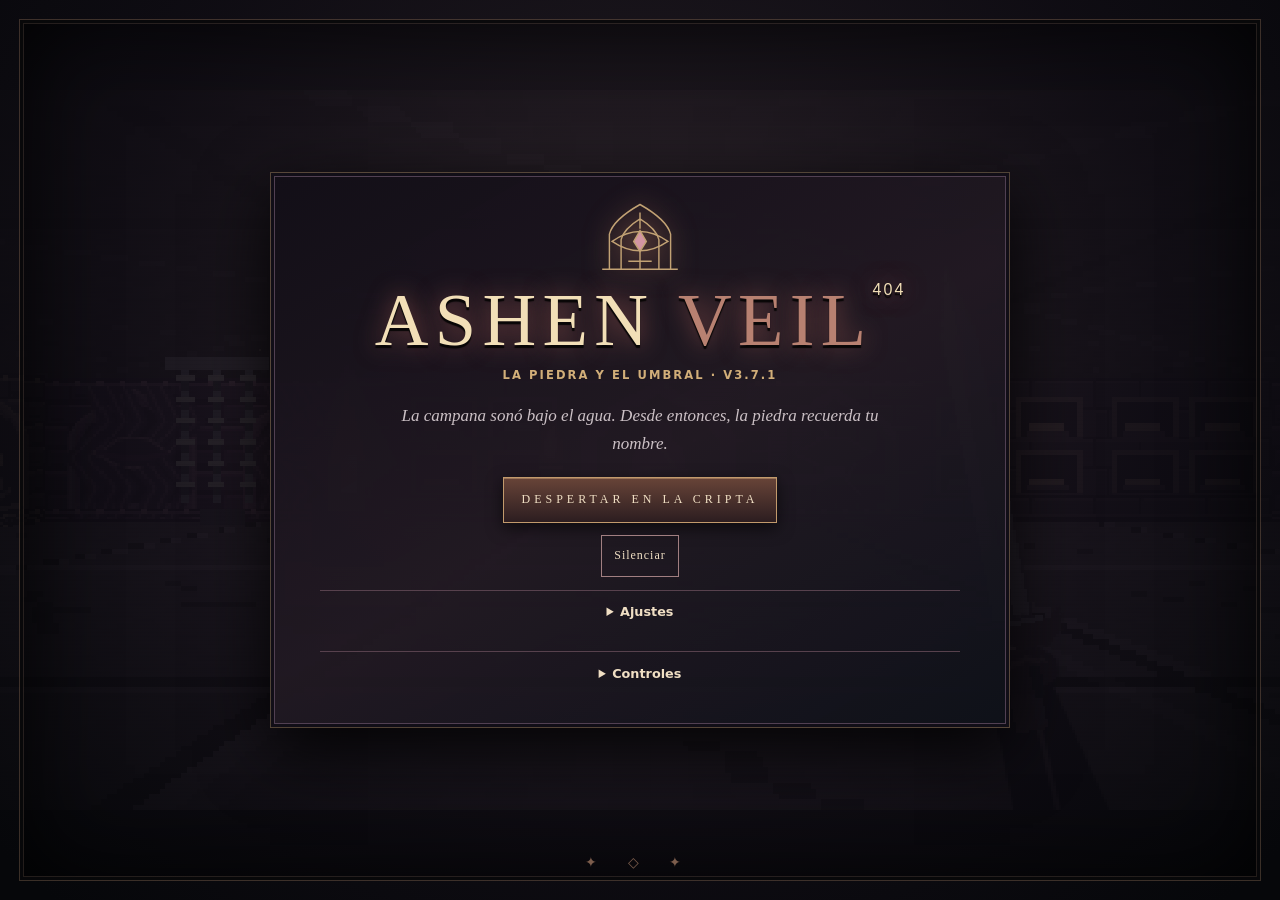
==== commit ca18bbf5: "Corrige los umbrales y verifica el cierre de la campaña 3.7.1" ====
--- a/JUGAR-SIN-INSTALAR.html
+++ b/JUGAR-SIN-INSTALAR.html
@@ -235,7 +235,7 @@
 }
 </style></head><body><main id="game"><canvas id="screen" width="480" height="270" aria-label="Mazmorra 2.5D en primera persona"></canvas><div id="vignette"></div><div id="scanlines"></div><section id="hud"><div class="hud-top"><div class="brand">ASHEN <span>VEIL</span> <small>404</small></div><div id="location">CRIPTA DEL DESPERTAR</div><div class="souls">✦ <span id="ashes">0</span> CENIZAS</div></div><div id="readouts"><div id="objective" role="status">OBJETIVO: ENCUENTRA LA LLAVE DE HUESO</div><div id="target" hidden><strong id="targetname"></strong><div class="meter enemy"><i id="targetbar"></i></div></div><div id="notices"><div id="encounter-warning" role="status" hidden></div><div id="toast" aria-live="polite"></div></div></div><div class="hud-bottom"><div class="vitals"><div class="meter hp"><i id="hpbar"></i></div><div class="meter sta"><i id="stbar"></i></div><div class="meter mana"><i id="mpbar"></i></div><small>VIDA · AGUANTE · ÉTER</small></div><div class="equip"><div class="slot slot-weapon"><span id="weapon-icon" data-weapon="sword" aria-hidden="true"></span><small id="weapon-slot">ESPADA</small></div><div class="slot"><strong>✧</strong><small id="spellcount">3</small></div><div class="slot"><strong>✚</strong><small id="flasks">3</small></div></div></div><div id="interact" hidden></div><div id="reticle">✦</div><div id="map" hidden><div class="map-legend"><span class="legend-altar">Altar</span><span class="legend-seal">Sello</span><span>Objeto</span><span class="legend-passage">Paso</span></div></div><div id="bossbar" hidden><div id="bossname">EL VIGÍA DE LAS PROFUNDIDADES</div><div class="meter enemy"><i id="bossfill"></i></div></div></section><section id="menu" class="overlay" aria-label="Menú del juego"><div class="menu-content"><svg class="crest" viewBox="0 0 100 84" aria-hidden="true">
 <path d="M16 77V38Q20 22 50 5Q80 22 84 38V77M29 77V44Q32 32 50 21Q68 32 71 44V77M8 77H92M50 14V32M50 57V76M37 68H63" />
-<path d="M19 46Q50 24 81 46Q50 67 19 46Z" /><path d="M50 34L57 46L50 57L43 46Z" class="crest-eye" /></svg><h2 class="pause-heading">Pausa</h2><h1>ASHEN <em>VEIL</em><sup>404</sup></h1><div class="edition">LA PIEDRA Y EL UMBRAL · V3.6</div><p>La campana sonó bajo el agua. Desde entonces, la piedra recuerda tu nombre.</p><button id="play">DESPERTAR EN LA CRIPTA</button><div class="menu-actions"><button id="save-game" hidden>Guardar partida</button><button id="mute" aria-pressed="false">Silenciar</button></div><details class="settings">
+<path d="M19 46Q50 24 81 46Q50 67 19 46Z" /><path d="M50 34L57 46L50 57L43 46Z" class="crest-eye" /></svg><h2 class="pause-heading">Pausa</h2><h1>ASHEN <em>VEIL</em><sup>404</sup></h1><div class="edition">LA PIEDRA Y EL UMBRAL · V3.7.1</div><p>La campana sonó bajo el agua. Desde entonces, la piedra recuerda tu nombre.</p><button id="play">DESPERTAR EN LA CRIPTA</button><div class="menu-actions"><button id="save-game" hidden>Guardar partida</button><button id="mute" aria-pressed="false">Silenciar</button></div><details class="settings">
 <summary>Ajustes</summary>
 <div class="settings-fields">
 <label for="volume">Volumen<input id="volume" type="range" min="0" max="100" step="5" value="70"></label>
@@ -820,7 +820,7 @@
       faces: [
         [4,13,'s','niches'],[5,13,'s','tomb'],[7,13,'s','niches'],[8,13,'s','niches'],
         [1,16,'e','niches'],[1,18,'e','niches'],[1,20,'e','niches'],
-        [4,23,'n','niches'],[6,23,'n','niches'],
+        [4,23,'n','niches'],[7,23,'n','niches'],
       ],
       strips: [[5,14,5,21,'aisle']],
       lights: [[5.5,14.5,4,.55]],
@@ -833,7 +833,7 @@
     },
     chapel: {
       faces: [[12,6,'w','rooted'],[12,7,'w','rooted'],[12,8,'w','rooted'],[12,9,'w','rooted'],
-        [3,4,'s','rooted'],[4,4,'s','rooted'],[8,4,'s','rooted'],[9,4,'s','rooted']],
+        [5,4,'s','rooted'],[4,4,'s','rooted'],[8,4,'s','rooted'],[9,4,'s','rooted']],
       strips: [[7,7,9,8,'dais']],
       lights: [[8.5,7.5,3,.52]],
     },
@@ -1140,7 +1140,7 @@
 const VeilExpedition = (() => {
   const wings = [
     {
-      id:'salt', name:'PATIO DE LA SAL', material:'salt', x:32, y:2, entry:[6.5,22.45], title:'Bajar al Patio de la Sal',
+      id:'salt', name:'PATIO DE LA SAL', material:'salt', x:32, y:2, entry:[6.5,23.5,0,1], title:'Bajar al Patio de la Sal',
       rooms:[[8,14,10,17],[2,10,7,15],[2,5,5,10],[2,1,7,5],[7,2,13,3],[13,2,17,7],[11,7,16,9],[11,9,17,14],[7,13,11,14]],
       barriers:[['saltLow',10,2],['saltLow',10,3],['saltCrane',13,7],['saltCrane',14,7],['saltCrane',15,7],['saltCrane',16,7],['saltCrane',17,7],['saltCrane',10,13],['saltCrane',10,14],['saltReturn',8,11],['saltReturn',9,11],['saltReturn',10,11]],
       props:[[9,15,'arch',1.5],[3,12,'coffin',1.15],[5,9,'brazier',.8],[4,2,'urn',.8],[16.9,13.4,'saltPillar',.72]],
@@ -1154,7 +1154,7 @@
       ],
     },
     {
-      id:'archive', name:'ARCHIVO DE LOS AUSENTES', material:'archive', x:52, y:2, entry:[24.6,12.55], title:'Entrar en el Archivo',
+      id:'archive', name:'ARCHIVO DE LOS AUSENTES', material:'archive', x:52, y:2, entry:[24.5,11.5,0,-1], title:'Entrar en el Archivo',
       rooms:[[8,14,10,17],[3,11,15,14],[3,6,5,11],[1,3,7,6],[7,4,13,5],[13,2,17,10],[8,9,13,10],[8,7,10,9],[6,7,8,7],[10,7,12,7]],
       barriers:[['archiveKeep',7,7],['archiveErase',11,7]],
       props:[[9,15,'arch',1.4],[4,10,'chains',1],[3.1,4.1,'ledger',1.3],[15,4,'banner',1.5],[11,10,'brazier',.8]],
@@ -1169,7 +1169,7 @@
       ],
     },
     {
-      id:'garden', name:'HUERTO DE LAS VOCES', material:'garden', x:32, y:24, entry:[3.5,5.5], title:'Cruzar al Huerto de las Voces',
+      id:'garden', name:'HUERTO DE LAS VOCES', material:'garden', x:32, y:24, entry:[3.5,4.5,0,-1], title:'Cruzar al Huerto de las Voces',
       rooms:[[8,14,10,17],[2,12,16,14],[2,5,5,12],[2,2,9,5],[9,4,15,6],[14,5,17,11],[9,10,17,11],[8,8,10,11]],
       props:[[9,15,'roots',1.65],[3,9,'fungus',1.25],[7.7,3.25,'tree',1.75],[16,7,'roots',1.45],[9,9,'stainedglass',1.4]],
       stations:[
@@ -1182,7 +1182,7 @@
       ],
     },
     {
-      id:'soundings', name:'ESTACIÓN DE SONDAS', material:'soundings', x:52, y:24, entry:[28.45,21.45], title:'Descender a la Estación de Sondas',
+      id:'soundings', name:'ESTACIÓN DE SONDAS', material:'soundings', x:52, y:24, entry:[28.5,22.5,0,1], title:'Descender a la Estación de Sondas',
       rooms:[[8,14,10,17],[2,11,16,14],[2,4,5,11],[2,2,9,4],[8,4,10,9],[10,7,16,9],[14,2,17,7]],
       barriers:[['soundingsIntake',8,5],['soundingsIntake',9,5],['soundingsIntake',10,5],['soundingsWeight',14,6],['soundingsWeight',15,6],['soundingsWeight',16,6],['soundingsWeight',17,6]],
       props:[[9,15,'chains',1.65],[3,10,'urn',.85],[4,3,'brazier',1],[9,6,'arch',1.4],[17.5,3.55,'gauge',.82]],
@@ -1196,7 +1196,7 @@
       ],
     },
     {
-      id:'sky', name:'CÁMARA DEL CIELO INMÓVIL', material:'sky', x:32, y:46, entry:[25.5,8.45], title:'Entrar en la Cámara del Cielo',
+      id:'sky', name:'CÁMARA DEL CIELO INMÓVIL', material:'sky', x:32, y:46, entry:[27.5,8.5,1,0], title:'Entrar en la Cámara del Cielo',
       rooms:[[8,14,10,17],[2,10,16,14],[2,3,5,10],[2,2,15,4],[14,4,17,10],[7,6,11,9],[8,9,10,10]],
       props:[[9,15,'arch',1.5],[3,8,'brazier',.8],[8,3,'stainedglass',1.65],[16,8,'chains',1.5],[10.75,6.85,'orrery',1.05]],
       stations:[
@@ -1215,11 +1215,14 @@
     id,x:wing.x+x,y:wing.y+y,label,text,requires,reward,choice,kind:'discovery',active:true,
   })));
   const doors = wings.flatMap(wing=>{
-    const inside=[wing.x+9.5,wing.y+16.3];
-    return [
-      {id:wing.id+'In',kind:'passage',x:wing.entry[0],y:wing.entry[1],label:wing.title,to:inside,angle:-Math.PI/2,active:true},
-      {id:wing.id+'Out',kind:'passage',x:inside[0],y:inside[1]+.85,label:'Regresar por el pasadizo',to:wing.entry,angle:Math.PI/2,active:true},
-    ];
+    const makeDoor=(suffix,[x,y,dx,dy],label)=>({
+      id:wing.id+suffix, kind:'passage', x,y,dx,dy,label,active:true,
+    });
+    const entry=makeDoor('In',wing.entry,wing.title);
+    const exit=makeDoor('Out',[wing.x+9.5,wing.y+18.5,0,1],'Regresar por el pasadizo');
+    entry.destination=exit;
+    exit.destination=entry;
+    return [entry,exit];
   });
   function at(x,y){
     return wings.find(wing=>x>=wing.x-1&&x<wing.x+19&&y>=wing.y-1&&y<wing.y+19);
@@ -1228,7 +1231,7 @@
 })();
 </script><script>(()=>{'use strict';
 const W=480,H=270,PI=Math.PI,TAU=PI*2,FOV=.73,SAVE='ashen-veil-rebirth-v2';
-const VERSION='3.6.0';
+const VERSION='3.7.1';
 const $=id=>document.getElementById(id),screen=$('screen'),ctx=screen.getContext('2d',{alpha:false});ctx.imageSmoothingEnabled=false;
 let warningUntil=0,hitFlashUntil=0;
 let contactKind='hit';
@@ -1249,6 +1252,7 @@
 for(const wing of VeilExpedition.wings){
   for(const [x1,y1,x2,y2] of wing.rooms)carve(wing.x+x1,wing.y+y1,wing.x+x2,wing.y+y2);
 }
+for(const door of VeilExpedition.doors)grid[Math.floor(door.y)][Math.floor(door.x)]=0;
 let discoveries=[], archiveChoice=null;
 const mirrorDirections=['borde','arriba','fondo'];
 const mirrorTargets={skyDark:2,skyLight:1};
@@ -1586,6 +1590,8 @@
   discoveries=discoveries.filter(id=>id!==(archiveChoice==='archiveKeep'?'archiveErase':'archiveKeep'));
   updateAnnexBarriers();
   if(pairsAreValid(d.checkpoint))player.checkpoint=d.checkpoint;
+  // 3.7.0 briefly allowed saving inside the old Archive wall opening.
+  if(Math.floor(d.x)===26&&Math.floor(d.y)===12)d.x=25.5;
   if(canMove(d.x,d.y)){
     player.x=d.x;player.y=d.y;
   }else{
@@ -1604,6 +1610,7 @@
   player.flasks=clamp(Math.floor(player.flasks),0,player.maxflasks);
   player.mp=clamp(player.mp,0,60);
   const drop=d.dropped;
+  if(drop&&Math.floor(drop.x)===26&&Math.floor(drop.y)===12)drop.x=25.5;
   if(drop&&pairsAreValid([drop.x,drop.y])&&Number.isFinite(drop.amount)&&drop.amount>0){
     dropped={x:drop.x,y:drop.y,amount:clamp(Math.floor(drop.amount),1,1e7)};
   }
@@ -1709,8 +1716,8 @@
 function spell(){if(!playing||paused||player.spellCd>0||player.mp<25||player.roll>0)return;player.mp-=25;player.spellCd=1.3;spellAnim=.65;sparkBurst(player.x+Math.cos(player.ang)*1.1,player.y+Math.sin(player.ang)*1.1,'#b78ffe',17);beep(490,.36,'sine',.06);let hitCount=0;for(let e of enemies){if(!e.alive||dist(player,e)>6.6)continue;let a=Math.atan2(e.y-player.y,e.x-player.x)-player.ang;if(Math.abs(Math.atan2(Math.sin(a),Math.cos(a)))<.22&&los(player.x,player.y,e.x,e.y)){hit(e,38+player.lv*5,false,true);hitCount++;}}if(!hitCount)note('EL ÉTER SE DISIPA');}
 function levelUp(){if(!objects.some(o=>o.kind==='altar'&&dist(player,o)<1.65&&los(player.x,player.y,o.x,o.y))){note('DEBES ESTAR JUNTO A UN ALTAR');return;}if(player.lv>=99)return;let cost=80*player.lv;if(player.ashes<cost){note(`NECESITAS ${cost} CENIZAS PARA ASCENDER`);return;}player.ashes-=cost;player.lv++;player.maxhp+=8;player.hp=player.maxhp;note(`EL ALMA SE FORTALECE — NIVEL ${player.lv}`,4);beep(680,.5,'sine',.04);save();}
 function heal(){if(!playing||paused||player.flasks<=0||player.hp>=player.maxhp)return;player.flasks--;player.hp=Math.min(player.maxhp,player.hp+55);note('LA SANGRE VUELVE A CALENTARSE');beep(600,.4,'sine',.025);save();}
-function nearObject(){let opts=objects.filter(o=>o.active&&dist(player,o)<1.55&&los(player.x,player.y,o.x,o.y)).map(o=>o);if(!player.gate&&player.y>=10.5&&Math.hypot(player.x-19.5,player.y-10.5)<1.75)opts.push({kind:'gate',label:'Puerta de hueso',d:Math.hypot(player.x-19.5,player.y-10.5)});if(!player.secret&&player.y>=13.5&&Math.hypot(player.x-6.5,player.y-13.5)<1.7)opts.push({kind:'secret',label:'Muro agrietado',d:Math.hypot(player.x-6.5,player.y-13.5)});if(dropped&&dist(player,dropped)<1.3&&los(player.x,player.y,dropped.x,dropped.y))opts.push({kind:'drop',label:`Recuperar ${dropped.amount} cenizas`,d:dist(player,dropped)});opts.sort((a,b)=>(a.d??dist(player,a))-(b.d??dist(player,b)));return opts[0]||null;}
-function interact(){let o=nearObject();if(!o)return;if(o.kind==='passage'){enterPassage(o);return;}if(o.kind==='discovery'){readDiscovery(o);return;}if(o.kind==='weapon'){ownedWeapons.push(o.id);equippedWeapon=o.id;o.active=false;updateWeaponHud();note('HAS ENCONTRADO: '+weapons[o.id].name+' — C CAMBIA DE ARMA',5);VeilAudio.cue('threshold');save();return;}if(o.kind==='altar'){player.hp=player.maxhp;player.st=100;player.mp=60;player.flasks=player.maxflasks;player.checkpoint=[o.x,o.y];note('ALTAR ENCENDIDO — PULSA L PARA SUBIR DE NIVEL',4);save();}else if(o.kind==='key'){player.key=true;o.active=false;note('HAS OBTENIDO: LLAVE DE HUESO',4);save();}else if(o.kind==='gate'){if(!player.key){note('SELLADA — NECESITAS LA LLAVE DE HUESO');beep(75,.12);return;}player.gate=true;grid[10][19]=0;note('LA PUERTA CEDE CON UN GEMIDO',4);save();}else if(o.kind==='secret'){player.secret=true;grid[13][6]=0;note('LA PIEDRA OCULTABA UN PASADIZO',4);save();}else if(o.kind==='relic'){player.relic=true;o.active=false;player.maxhp=maxHealth();player.hp=player.maxhp;note('CORAZÓN DEL VACÍO — VIDA MÁXIMA +30',4);beep(730,.6,'sine',.04);save();}else if(o.kind==='loot'){crimsonTaken=true;o.active=false;player.maxflasks=Math.min(9,player.maxflasks+1);player.flasks=Math.min(player.maxflasks,player.flasks+1);note('FRASCO CARMESÍ — CAPACIDAD +1',4);save();}else if(o.kind==='lever'){if(leverUsed)return;leverUsed=true;o.active=false;objects.find(p=>p.id==='cache').active=true;note('LA PIEDRA GIME: UN OSARIO SE HA ABIERTO',4);beep(210,.6,'sawtooth',.03);save();}else if(o.kind==='cache'){if(!leverUsed||cacheOpened)return;cacheOpened=true;o.active=false;player.ashes+=160;note('160 CENIZAS RECUPERADAS DEL OSARIO',4);beep(540,.4,'triangle',.04);save();}else if(o.kind==='echo'){if(echoesCollected.includes(o.id))return;echoesCollected.push(o.id);o.active=false;player.ashes+=90;sparkBurst(o.x,o.y,'#b6a0e9',22);beep(620,.5,'sine',.05);if(echoesCollected.length===3&&!echoReward){echoReward=true;player.maxflasks=Math.min(9,player.maxflasks+1);player.flasks=Math.min(player.maxflasks,player.flasks+1);note('TRES ECOS REUNIDOS — +1 FRASCO PERMANENTE',5);}else note(`ECO RECUPERADO (${echoesCollected.length}/3) — +90 CENIZAS`,4);save();}else if(o.kind==='seal'){if(sealsBroken.includes(o.id))return;sealsBroken.push(o.id);o.active=false;player.ashes+=60;sparkBurst(o.x,o.y,'#c9b3ec',24);beep(720,.65,'triangle',.042);note(`RITO DESHECHO (${sealsBroken.length}/2) — EL VIGÍA PIERDE FUERZA`,5);save();}else if(o.kind==='shortcut'){
+function nearObject(){let opts=objects.filter(o=>o.active&&o.kind!=='passage'&&dist(player,o)<1.55&&los(player.x,player.y,o.x,o.y)).map(o=>o);if(!player.gate&&player.y>=10.5&&Math.hypot(player.x-19.5,player.y-10.5)<1.75)opts.push({kind:'gate',label:'Puerta de hueso',d:Math.hypot(player.x-19.5,player.y-10.5)});if(!player.secret&&player.y>=13.5&&Math.hypot(player.x-6.5,player.y-13.5)<1.7)opts.push({kind:'secret',label:'Muro agrietado',d:Math.hypot(player.x-6.5,player.y-13.5)});if(dropped&&dist(player,dropped)<1.3&&los(player.x,player.y,dropped.x,dropped.y))opts.push({kind:'drop',label:`Recuperar ${dropped.amount} cenizas`,d:dist(player,dropped)});opts.sort((a,b)=>(a.d??dist(player,a))-(b.d??dist(player,b)));return opts[0]||null;}
+function interact(){let o=nearObject();if(!o)return;if(o.kind==='discovery'){readDiscovery(o);return;}if(o.kind==='weapon'){ownedWeapons.push(o.id);equippedWeapon=o.id;o.active=false;updateWeaponHud();note('HAS ENCONTRADO: '+weapons[o.id].name+' — C CAMBIA DE ARMA',5);VeilAudio.cue('threshold');save();return;}if(o.kind==='altar'){player.hp=player.maxhp;player.st=100;player.mp=60;player.flasks=player.maxflasks;player.checkpoint=[o.x,o.y];note('ALTAR ENCENDIDO — PULSA L PARA SUBIR DE NIVEL',4);save();}else if(o.kind==='key'){player.key=true;o.active=false;note('HAS OBTENIDO: LLAVE DE HUESO',4);save();}else if(o.kind==='gate'){if(!player.key){note('SELLADA — NECESITAS LA LLAVE DE HUESO');beep(75,.12);return;}player.gate=true;grid[10][19]=0;note('LA PUERTA CEDE CON UN GEMIDO',4);save();}else if(o.kind==='secret'){player.secret=true;grid[13][6]=0;note('LA PIEDRA OCULTABA UN PASADIZO',4);save();}else if(o.kind==='relic'){player.relic=true;o.active=false;player.maxhp=maxHealth();player.hp=player.maxhp;note('CORAZÓN DEL VACÍO — VIDA MÁXIMA +30',4);beep(730,.6,'sine',.04);save();}else if(o.kind==='loot'){crimsonTaken=true;o.active=false;player.maxflasks=Math.min(9,player.maxflasks+1);player.flasks=Math.min(player.maxflasks,player.flasks+1);note('FRASCO CARMESÍ — CAPACIDAD +1',4);save();}else if(o.kind==='lever'){if(leverUsed)return;leverUsed=true;o.active=false;objects.find(p=>p.id==='cache').active=true;note('LA PIEDRA GIME: UN OSARIO SE HA ABIERTO',4);beep(210,.6,'sawtooth',.03);save();}else if(o.kind==='cache'){if(!leverUsed||cacheOpened)return;cacheOpened=true;o.active=false;player.ashes+=160;note('160 CENIZAS RECUPERADAS DEL OSARIO',4);beep(540,.4,'triangle',.04);save();}else if(o.kind==='echo'){if(echoesCollected.includes(o.id))return;echoesCollected.push(o.id);o.active=false;player.ashes+=90;sparkBurst(o.x,o.y,'#b6a0e9',22);beep(620,.5,'sine',.05);if(echoesCollected.length===3&&!echoReward){echoReward=true;player.maxflasks=Math.min(9,player.maxflasks+1);player.flasks=Math.min(player.maxflasks,player.flasks+1);note('TRES ECOS REUNIDOS — +1 FRASCO PERMANENTE',5);}else note(`ECO RECUPERADO (${echoesCollected.length}/3) — +90 CENIZAS`,4);save();}else if(o.kind==='seal'){if(sealsBroken.includes(o.id))return;sealsBroken.push(o.id);o.active=false;player.ashes+=60;sparkBurst(o.x,o.y,'#c9b3ec',24);beep(720,.65,'triangle',.042);note(`RITO DESHECHO (${sealsBroken.length}/2) — EL VIGÍA PIERDE FUERZA`,5);save();}else if(o.kind==='shortcut'){
   shortcutOpen=true;o.active=false;grid[13][10]=0;
   note('LA CADENA ABRE UN ATAJO HACIA LA CRIPTA',4);save();
 }else if(o.kind==='bell'){
@@ -1722,15 +1729,32 @@
   VeilAudio.cue('drowned');
   beep(144,1.15,'sine',.09);beep(216,.83,'triangle',.018);save();
 }else if(o.kind==='tablet'){if(!tabletsRead.includes(o.id))tabletsRead.push(o.id);note(o.id==='tablet'?'LOS MUERTOS NO TEMEN A LA NOCHE. TEMEN A LA CAMPANA. LA PARED AGRIETADA QUEDA AL NORTE DEL ALTAR.':'EL VIGÍA SELLÓ LA PUERTA DESDE EL OTRO LADO.',5);save();}else if(o.kind==='drop'){player.ashes+=dropped.amount;dropped=null;note('HAS RECUPERADO TUS CENIZAS');save();}else if(o.kind==='exit'){let boss=enemies.find(e=>e.id==='boss');if(boss.alive){note('EL SELLO RESISTE — SU GUARDIÁN SIGUE VIVO');return;}player.won=true;save();showEnding();}}
-function enterPassage(passage){
-  if(!canMove(...passage.to))return;
-  [player.x,player.y]=passage.to;
-  player.ang=passage.angle;
-  player.roll=0;
-  cancelSwing();
-  VeilAudio.cue('threshold');
-  discoverZone();
-  save();
+// The doorway plane and the rendered arch share the same world coordinates.
+function traversePassage(oldX,oldY){
+  for(const door of VeilExpedition.doors){
+    const {x,y,dx,dy,destination}=door;
+    const before=(oldX-x)*dx+(oldY-y)*dy;
+    const after=(player.x-x)*dx+(player.y-y)*dy;
+    if(before>0||after<=0)continue;
+    const fraction=-before/(after-before);
+    const crossX=oldX+(player.x-oldX)*fraction;
+    const crossY=oldY+(player.y-oldY)*fraction;
+    if(Math.abs((crossX-x)*dy-(crossY-y)*dx)>.5-.23)continue;
+    // Arrive on the room side of the paired plane, facing into the room.
+    const arrivalX=destination.x-destination.dx*.85;
+    const arrivalY=destination.y-destination.dy*.85;
+    if(!canMove(arrivalX,arrivalY))continue;
+    player.x=arrivalX;
+    player.y=arrivalY;
+    player.ang=Math.atan2(-destination.dy,-destination.dx);
+    player.roll=0;
+    cancelSwing();
+    stepBeat=0;
+    VeilAudio.cue('threshold');
+    discoverZone();
+    save();
+    return;
+  }
 }
 
 function readDiscovery(station){
@@ -1964,7 +1988,7 @@
   ...VeilExpedition.wings.flatMap(wing=>wing.props
     .filter(([, ,kind])=>kind==='brazier'||kind==='stainedglass'||kind==='fungus')
     .map(([x,y])=>[wing.x+x,wing.y+y,4.8,1.08])),
-  [6.5,22.45,3,.66],[24.6,12.55,3,.85],[3.5,5.5,3,.85],[28.45,21.45,3,.72],[25.5,8.45,3,.72],
+  ...VeilExpedition.doors.map(({x,y,dx,dy})=>[x-dx,y-dy,3,.75]),
   [4.8,17.2,5.8,1.2],[5.0,15.1,5,1],[8.8,18,4,.85],[15.8,17.5,4,.8],
   [21.5,19.8,5,1.1],[20,13.5,4,.8],[27.5,16.5,4,1.3],[27.8,20.2,4,.85],
   [8.7,7,6,1.2],[5.4,9.5,4,.85],[17.1,4.5,5,1],[22.9,4.5,5,1],[19.5,3.2,4,.95],
@@ -2079,7 +2103,6 @@
  return c;}
 for(const k of ['lever','cache','tablet','seal'])sprite[k]=markerSprite(k);
 sprite.discovery=markerSprite('discovery');
-sprite.passage=sprite.arch;
 sprite.workmark=document.createElement('canvas');
 sprite.workmark.width=72;sprite.workmark.height=100;
 {
@@ -2150,7 +2173,7 @@
   if(isMirror(object.id))return mirrorArt[object.id][mirrorPositions[object.id]];
   return stationArt[object.id]??{
     type:object.kind==='weapon'?'relic':object.kind,
-    scale:object.kind==='passage'?1.42:object.kind==='exit'?1.35:.7,
+    scale:object.kind==='exit'?1.35:.7,
     shadow:object.kind==='altar'||object.kind==='discovery'||object.kind==='tablet',
   };
 }
@@ -2224,6 +2247,47 @@
 const groundedProps=new Set(['altar','coffin','idol','arch','urn','bell','ledger','tree','gauge']);
 const rungBell={x:28.35,y:14.4,type:'bell',scale:.7};
 
+const doorwayArt=document.createElement('canvas');
+doorwayArt.width=72;doorwayArt.height=100;
+{
+  const paint=doorwayArt.getContext('2d');
+  const recess=paint.createLinearGradient(0,24,0,100);
+  recess.addColorStop(0,'#161325');
+  recess.addColorStop(.75,'#090911');
+  recess.addColorStop(1,'#25202a');
+  paint.fillStyle=recess;
+  paint.beginPath();
+  paint.moveTo(16,100);paint.lineTo(16,29);
+  paint.quadraticCurveTo(24,15,36,12);
+  paint.quadraticCurveTo(48,15,56,29);
+  paint.lineTo(56,100);paint.closePath();paint.fill();
+  paint.drawImage(sprite.arch,0,0);
+}
+function drawDoorways({cs,sn}){
+  const arch=doorwayArt;
+  for(const {x,y,dx,dy} of VeilExpedition.doors){
+    const relX=x-player.x,relY=y-player.y;
+    const plane=relX*dx+relY*dy;
+    const forward=relX*cs+relY*sn;
+    if(plane<=0||forward<-.5||forward>24)continue;
+    const side=-relX*sn+relY*cs;
+    if(Math.abs(side)>FOV*forward+1)continue;
+    for(let column=0;column<W;column++){
+      const slope=(2*column/W-1)*FOV;
+      const rayX=cs-sn*slope,rayY=sn+cs*slope;
+      const toward=rayX*dx+rayY*dy;
+      if(toward<=0)continue;
+      const depth=plane/toward;
+      if(depth<.05||depth>=zBuffer[column])continue;
+      const across=(depth*rayX-relX)*dy-(depth*rayY-relY)*dx+.5;
+      if(across<0||across>=1)continue;
+      const height=H/depth;
+      ctx.drawImage(arch,Math.floor(across*arch.width),0,1,arch.height,
+        column,(H-height)/2,1,height);
+    }
+  }
+}
+
 function drawSprites(camera){
   const visible=[];
   function add(source,type,scale,frameImage=undefined,opacity=1,shadow=false){
@@ -2246,7 +2310,7 @@
     add(enemy,enemy.type,enemy.type==='boss'?1.83:1.12,image,opacity,enemy.type!=='wraith');
   }
   for(const object of objects){
-    if(!object.active)continue;
+    if(!object.active||object.kind==='passage')continue;
     if(object.kind==='key'&&player.key||object.kind==='relic'&&player.relic||object.kind==='loot'&&crimsonTaken)continue;
     const art=objectArt(object);
     add(object,art.type,art.scale,undefined,1,art.shadow);
@@ -2461,6 +2525,7 @@
 function render(){
   const camera={sn:Math.sin(player.ang),cs:Math.cos(player.ang)};
   drawBase(camera);
+  drawDoorways(camera);
   drawWarningRings(camera);
   drawSprites(camera);
   drawAtmosphere(camera);
@@ -2564,6 +2629,7 @@
 if(stepBeat>(sprint?.94:.81)){
   VeilAudio.cue(['nave','soundings'].includes(regionAt(player.x,player.y))?'wetStep':'step');stepBeat=0;
 }
+traversePassage(ox,oy);
 walkTime+=dt*(sprint?1.7:1);player.step=Math.min(1,player.step+dt*6);}else player.step=Math.max(0,player.step-dt*6);if(sprint)player.st=Math.max(0,player.st-19*dt);else if(!player.block&&player.attackCd<.38)player.st=Math.min(100,player.st+24*dt);player.mp=Math.min(60,player.mp+(discoveries.includes('gardenFruit')?3.6:3)*dt);for(const p of bladeSparks){p.life-=dt;
   if(!settings.quiet){
     const drag=Math.max(.1,1-dt*4);
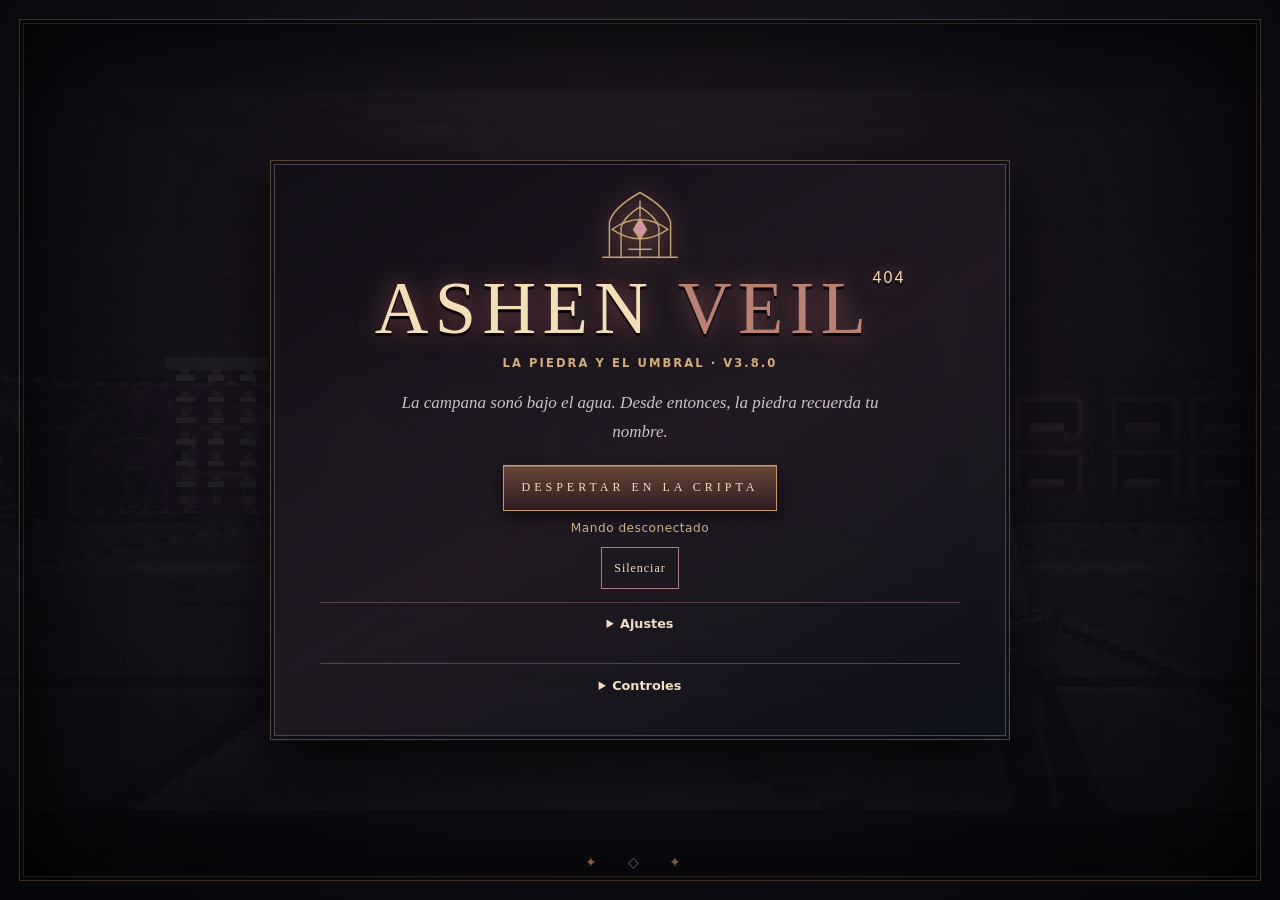
==== commit aa0bf438: "Completa menú y soporte de mando v3.8.0" ====
--- a/JUGAR-SIN-INSTALAR.html
+++ b/JUGAR-SIN-INSTALAR.html
@@ -233,16 +233,31 @@
   #menu .crest { height:30px; }
   #inventory .panel { padding:.85rem; }
 }
+
+/* Controller focus and settings use the game's iron and parchment palette. */
+#pad-status{margin:.65rem auto 0;color:#c8af8b;font: .76rem system-ui,sans-serif;letter-spacing:.04em}
+.settings-fields{display:grid;grid-template-columns:repeat(2,minmax(0,1fr));text-align:left;gap:.6rem 1rem}
+.settings-fields label{justify-content:space-between;flex-wrap:wrap;border:1px solid #594957;background:#16131d;padding:.55rem .75rem}
+.settings-fields label input[type=range]{width:100%;min-height:28px}
+.settings-fields output{color:#e4c694;min-width:3.2em;text-align:right}
+#menu button.pad-focus,#menu input.pad-focus,#menu summary.pad-focus,
+#inventory button.pad-focus,#death button.pad-focus,#ending button.pad-focus{
+ outline:2px solid #efd0a0;outline-offset:3px;background-color:#503846;
+ box-shadow:0 0 0 6px #1a111acc,0 0 18px #b97e6799;
+}
+@media(max-width:600px){.settings-fields{grid-template-columns:1fr}#pad-status{font-size:.68rem}}
 </style></head><body><main id="game"><canvas id="screen" width="480" height="270" aria-label="Mazmorra 2.5D en primera persona"></canvas><div id="vignette"></div><div id="scanlines"></div><section id="hud"><div class="hud-top"><div class="brand">ASHEN <span>VEIL</span> <small>404</small></div><div id="location">CRIPTA DEL DESPERTAR</div><div class="souls">✦ <span id="ashes">0</span> CENIZAS</div></div><div id="readouts"><div id="objective" role="status">OBJETIVO: ENCUENTRA LA LLAVE DE HUESO</div><div id="target" hidden><strong id="targetname"></strong><div class="meter enemy"><i id="targetbar"></i></div></div><div id="notices"><div id="encounter-warning" role="status" hidden></div><div id="toast" aria-live="polite"></div></div></div><div class="hud-bottom"><div class="vitals"><div class="meter hp"><i id="hpbar"></i></div><div class="meter sta"><i id="stbar"></i></div><div class="meter mana"><i id="mpbar"></i></div><small>VIDA · AGUANTE · ÉTER</small></div><div class="equip"><div class="slot slot-weapon"><span id="weapon-icon" data-weapon="sword" aria-hidden="true"></span><small id="weapon-slot">ESPADA</small></div><div class="slot"><strong>✧</strong><small id="spellcount">3</small></div><div class="slot"><strong>✚</strong><small id="flasks">3</small></div></div></div><div id="interact" hidden></div><div id="reticle">✦</div><div id="map" hidden><div class="map-legend"><span class="legend-altar">Altar</span><span class="legend-seal">Sello</span><span>Objeto</span><span class="legend-passage">Paso</span></div></div><div id="bossbar" hidden><div id="bossname">EL VIGÍA DE LAS PROFUNDIDADES</div><div class="meter enemy"><i id="bossfill"></i></div></div></section><section id="menu" class="overlay" aria-label="Menú del juego"><div class="menu-content"><svg class="crest" viewBox="0 0 100 84" aria-hidden="true">
 <path d="M16 77V38Q20 22 50 5Q80 22 84 38V77M29 77V44Q32 32 50 21Q68 32 71 44V77M8 77H92M50 14V32M50 57V76M37 68H63" />
-<path d="M19 46Q50 24 81 46Q50 67 19 46Z" /><path d="M50 34L57 46L50 57L43 46Z" class="crest-eye" /></svg><h2 class="pause-heading">Pausa</h2><h1>ASHEN <em>VEIL</em><sup>404</sup></h1><div class="edition">LA PIEDRA Y EL UMBRAL · V3.7.1</div><p>La campana sonó bajo el agua. Desde entonces, la piedra recuerda tu nombre.</p><button id="play">DESPERTAR EN LA CRIPTA</button><div class="menu-actions"><button id="save-game" hidden>Guardar partida</button><button id="mute" aria-pressed="false">Silenciar</button></div><details class="settings">
+<path d="M19 46Q50 24 81 46Q50 67 19 46Z" /><path d="M50 34L57 46L50 57L43 46Z" class="crest-eye" /></svg><h2 class="pause-heading">Pausa</h2><h1>ASHEN <em>VEIL</em><sup>404</sup></h1><div class="edition">LA PIEDRA Y EL UMBRAL · V3.8.0</div><p>La campana sonó bajo el agua. Desde entonces, la piedra recuerda tu nombre.</p><button id="play">DESPERTAR EN LA CRIPTA</button><div id="pad-status" role="status" aria-live="polite">Mando desconectado</div><div class="menu-actions"><button id="save-game" hidden>Guardar partida</button><button id="mute" aria-pressed="false">Silenciar</button></div><details class="settings">
 <summary>Ajustes</summary>
 <div class="settings-fields">
 <label for="volume">Volumen<input id="volume" type="range" min="0" max="100" step="5" value="70"></label>
 <label><input id="quiet-effects" type="checkbox"> Reducir destellos y sacudidas</label>
 <label><input id="economy" type="checkbox"> Modo ligero (hasta 30 FPS)</label>
+<label for="pad-sensitivity">Sensibilidad de cámara <output id="pad-sensitivity-value">100 %</output><input id="pad-sensitivity" type="range" min="60" max="180" step="10" value="100"></label>
+<label for="pad-deadzone">Zona muerta del mando <output id="pad-deadzone-value">18 %</output><input id="pad-deadzone" type="range" min="10" max="35" step="1" value="18"></label>
 </div></details>
-<p id="save-status" role="status"></p><details class="help"><summary>Controles</summary><div class="controls">WASD MOVER · RATÓN MIRAR · CLIC / H ATACAR · J GOLPE FUERTE · C CAMBIAR ARMA · DERECHO BLOQUEAR<br>SHIFT CORRER · ESPACIO ESQUIVAR · E INTERACTUAR · F CURAR · Q MAGIA<br>TAB INVENTARIO · M MAPA · L SUBIR NIVEL EN ALTAR · ESC PAUSA · K GUARDAR<br>MANDO: STICKS MOVER Y MIRAR · A USAR · B ESQUIVAR · X GOLPE FUERTE · Y CURAR<br>RT ATACAR · LT BLOQUEAR · RB MAGIA · START PAUSA · SELECT INVENTARIO · CRUCETA DERECHA ARMA</div></details></div></section><section id="inventory" class="overlay hidden"><div class="panel"><div class="eyebrow">EL PESO DE LO QUE LLEVAS</div><h2>Inventario y diario</h2><div id="items" role="region" aria-label="Contenido del inventario y diario" tabindex="0"></div><button id="inventory-close">Cerrar inventario</button></div></section><section id="ending" class="overlay hidden"><div class="menu-content"><div class="sigil">✧</div><div class="eyebrow">EL SILENCIO HA SIDO ROTO</div><h1 id="ending-title"></h1><p id="ending-story"></p><button id="again">VOLVER A DESPERTAR</button></div></section><section id="death" class="overlay hidden" aria-labelledby="death-title"><div class="menu-content">
+<p id="save-status" role="status"></p><details class="help"><summary>Controles</summary><div class="controls">WASD MOVER · RATÓN MIRAR · CLIC / H ATACAR · J GOLPE FUERTE · C CAMBIAR ARMA · DERECHO BLOQUEAR<br>SHIFT CORRER · ESPACIO ESQUIVAR · E INTERACTUAR · F CURAR · Q MAGIA<br>TAB INVENTARIO · M MAPA · L SUBIR NIVEL EN ALTAR · ESC PAUSA · K GUARDAR<br>MANDO: CRUCETA MENÚ · A CONFIRMAR · B VOLVER · STICKS MOVER Y MIRAR · A USAR · B ESQUIVAR · X GOLPE FUERTE · Y CURAR<br>RT ATACAR · LT BLOQUEAR · RB MAGIA · START PAUSA · SELECT INVENTARIO · CRUCETA DERECHA ARMA</div></details></div></section><section id="inventory" class="overlay hidden"><div class="panel"><div class="eyebrow">EL PESO DE LO QUE LLEVAS</div><h2>Inventario y diario</h2><div id="items" role="region" aria-label="Contenido del inventario y diario" tabindex="0"></div><button id="inventory-close">Cerrar inventario</button></div></section><section id="ending" class="overlay hidden"><div class="menu-content"><div class="sigil">✧</div><div class="eyebrow">EL SILENCIO HA SIDO ROTO</div><h1 id="ending-title"></h1><p id="ending-story"></p><button id="again">VOLVER A DESPERTAR</button></div></section><section id="death" class="overlay hidden" aria-labelledby="death-title"><div class="menu-content">
 <h2 id="death-title">La cripta te reclama</h2>
 <p>Despiertas en el último altar. Las cenizas que llevabas esperan donde caíste.</p>
 <button id="respawn">Volver al altar</button>
@@ -1231,7 +1246,7 @@
 })();
 </script><script>(()=>{'use strict';
 const W=480,H=270,PI=Math.PI,TAU=PI*2,FOV=.73,SAVE='ashen-veil-rebirth-v2';
-const VERSION='3.7.1';
+const VERSION='3.8.0';
 const $=id=>document.getElementById(id),screen=$('screen'),ctx=screen.getContext('2d',{alpha:false});ctx.imageSmoothingEnabled=false;
 let warningUntil=0,hitFlashUntil=0;
 let contactKind='hit';
@@ -1309,13 +1324,15 @@
 let sealsBroken=[],zonesVisited=[],lastZone='';
 let shortcutOpen=false, bellRung=false, crimsonTaken=false, saveReady=false;
 const PREFS='ashen-veil-remaster-options';
-const defaults={volume:70,muted:false,quiet:window.matchMedia?.('(prefers-reduced-motion: reduce)').matches??false,low:false};
+const defaults={volume:70,muted:false,quiet:window.matchMedia?.('(prefers-reduced-motion: reduce)').matches??false,low:false,padSensitivity:100,padDeadzone:18};
 let settings={...defaults};
 try{
   const saved=JSON.parse(localStorage.getItem(PREFS));
   if(saved){
     for(const key of ['muted','quiet','low'])if(typeof saved[key]==='boolean')settings[key]=saved[key];
     if(Number.isFinite(saved.volume))settings.volume=clamp(saved.volume,0,100);
+    if(Number.isFinite(saved.padSensitivity))settings.padSensitivity=clamp(saved.padSensitivity,60,180);
+    if(Number.isFinite(saved.padDeadzone))settings.padDeadzone=clamp(saved.padDeadzone,10,35);
   }
 }catch{}
 const creatureNames={hollow:'PENITENTE HUECO',knight:'CARCELERO DEL OSARIO',wraith:'TESTIGO CIEGO',drowned:'CAMPANERO AHOGADO',boss:'EL VIGÍA'};
@@ -2715,7 +2732,7 @@
   tabletsRead.includes('tablet2')?'El Vigía selló la puerta desde el otro lado.':'',
 ].filter(Boolean).join(' · ')||'Aún no has descifrado ninguna.'}</small></div>`,`<div class="item"><b>CAMPANA SUMERGIDA</b><small>${bellRung?'La campana ha vuelto a sonar.':'Busca una nave inundada al este de las catacumbas.'}</small></div>`,...additionalJournal()].join('');$('items').focus();}else{inv.classList.add('hidden');paused=false;lockPointer();}}
 $('play').addEventListener('click',begin);$('again').addEventListener('click',restart);screen.addEventListener('click',()=>{VeilAudio.begin();if(!playing||paused)return;if(document.pointerLockElement!==screen)lockPointer();attack();});screen.addEventListener('contextmenu',e=>e.preventDefault());screen.addEventListener('mousedown',e=>{if(e.button===2)keys.MouseRight=true;});window.addEventListener('mouseup',e=>{if(e.button===2)keys.MouseRight=false;});document.addEventListener('mousemove',e=>{if(document.pointerLockElement===screen&&playing&&!paused)player.ang+=e.movementX*.0029;});
-window.addEventListener('keydown',e=>{if(playing&&!player.won&&['Space','Tab','ArrowLeft','ArrowRight'].includes(e.code)&&(!paused||!$('inventory').classList.contains('hidden')))e.preventDefault();if(e.repeat)return;keys[e.code]=true;if(!playing&&e.code!=='Enter')return;if(e.code==='Escape'){if(!$('inventory').classList.contains('hidden'))toggleInventory();else togglePause();return;}if(e.code==='Tab'&&playing&&$('menu').classList.contains('hidden')&&!player.won){toggleInventory();return;}if(!playing||paused){if(e.code==='Enter'&&!playing&&!['BUTTON','INPUT','SUMMARY'].includes(e.target.tagName))begin();return;}if(e.code==='Space')dodge();if(e.code==='KeyE')interact();if(e.code==='KeyF')heal();if(e.code==='KeyL')levelUp();if(e.code==='KeyQ')spell();if(e.code==='KeyJ')attack(true);if(e.code==='KeyH')attack();if(e.code==='KeyM')toggleMap();if(e.code==='KeyC')equipNext();if(e.code==='KeyR'&&nearObject()?.kind==='altar')interact();if(e.code==='KeyK')manualSave();if(e.code==='KeyU')toggleMute();});window.addEventListener('keyup',e=>{keys[e.code]=false;});window.addEventListener('blur',()=>{for(let k of Object.keys(keys))keys[k]=false;});document.addEventListener('pointerlockchange',()=>{
+window.addEventListener('keydown',e=>{if(playing&&!player.won&&['Space','Tab','ArrowLeft','ArrowRight'].includes(e.code)&&(!paused||!$('inventory').classList.contains('hidden')))e.preventDefault();if(e.repeat)return;padActive=false;keys[e.code]=true;if(!playing&&e.code!=='Enter')return;if(e.code==='Escape'){if(!$('inventory').classList.contains('hidden'))toggleInventory();else togglePause();return;}if(e.code==='Tab'&&playing&&$('menu').classList.contains('hidden')&&!player.won){toggleInventory();return;}if(!playing||paused){if(e.code==='Enter'&&!playing&&!['BUTTON','INPUT','SUMMARY'].includes(e.target.tagName))begin();return;}if(e.code==='Space')dodge();if(e.code==='KeyE')interact();if(e.code==='KeyF')heal();if(e.code==='KeyL')levelUp();if(e.code==='KeyQ')spell();if(e.code==='KeyJ')attack(true);if(e.code==='KeyH')attack();if(e.code==='KeyM')toggleMap();if(e.code==='KeyC')equipNext();if(e.code==='KeyR'&&nearObject()?.kind==='altar')interact();if(e.code==='KeyK')manualSave();if(e.code==='KeyU')toggleMute();});window.addEventListener('keyup',e=>{keys[e.code]=false;});window.addEventListener('blur',()=>{for(let k of Object.keys(keys))keys[k]=false;});document.addEventListener('pointerlockchange',()=>{
   if(!document.pointerLockElement)keys.MouseRight=false;
 });
 function additionalJournal(){
@@ -2747,6 +2764,10 @@
   $('volume').value=settings.volume;
   $('quiet-effects').checked=settings.quiet;
   $('economy').checked=settings.low;
+  $('pad-sensitivity').value=settings.padSensitivity;
+  $('pad-sensitivity-value').textContent=settings.padSensitivity+' %';
+  $('pad-deadzone').value=settings.padDeadzone;
+  $('pad-deadzone-value').textContent=settings.padDeadzone+' %';
   $('game').setAttribute('data-effects',settings.quiet?'reduced':'normal');
   needsDraw=true;
   if(persist)try{localStorage.setItem(PREFS,JSON.stringify(settings));}catch{}
@@ -2766,6 +2787,9 @@
 $('volume').addEventListener('input',e=>{settings.volume=Number(e.target.value);applySettings(true);});
 $('quiet-effects').addEventListener('change',e=>{settings.quiet=e.target.checked;applySettings(true);});
 $('economy').addEventListener('change',e=>{settings.low=e.target.checked;applySettings(true);});
+for(const [id,key] of [['pad-sensitivity','padSensitivity'],['pad-deadzone','padDeadzone']]){
+  $(id).addEventListener('input',e=>{settings[key]=Number(e.target.value);applySettings(true);});
+}
 applySettings();
 $('save-game').addEventListener('click',()=>{
   save();$('save-status').textContent=saveMessage();
@@ -2815,28 +2839,81 @@
 setUpTouch();
 
 let padActive=false,padX=0,padY=0,padBlock=false,padSprint=false,padButtons=[];
+let connectedPad=null,padFocus=null;
+function updatePadStatus(pad){
+  const id=pad?.index??null;
+  if(id===connectedPad)return;
+  connectedPad=id;
+  $('pad-status').textContent=pad?'Mando conectado · cruceta para navegar · A confirmar · B volver':'Mando desconectado';
+  if(!pad){
+    padActive=false;padX=0;padY=0;padBlock=false;padSprint=false;padButtons=[];
+    padFocus?.classList.remove('pad-focus');padFocus=null;
+  }
+}
+function activePadOverlay(){
+  for(const id of ['death','ending','inventory','menu'])if(!$(id).classList.contains('hidden'))return $(id);
+  return null;
+}
+function padItems(overlay){
+  if(!overlay.querySelectorAll)return [];
+  return [...overlay.querySelectorAll('button,summary,input')].filter(item=>
+    !item.hidden&&!item.disabled&&item.getClientRects().length&&
+    (item.tagName==='SUMMARY'||!item.closest('details:not([open])')));
+}
+function movePadFocus(overlay,direction){
+  const items=padItems(overlay);
+  if(!items.length)return;
+  const index=items.indexOf(document.activeElement);
+  const next=items[(index+direction+items.length)%items.length];
+  padFocus?.classList.remove('pad-focus');
+  padFocus=next;next.classList.add('pad-focus');next.focus();
+}
+function menuPadAction(overlay,edge){
+  if(edge(12))movePadFocus(overlay,-1);
+  if(edge(13))movePadFocus(overlay,1);
+  const focused=padItems(overlay).includes(document.activeElement)?document.activeElement:null;
+  if(focused?.type==='range'&&(edge(14)||edge(15))){
+    focused.stepUp(edge(15)?1:-1);
+    focused.dispatchEvent(new Event('input',{bubbles:true}));
+  }
+  if(edge(0)){
+    if(focused)focused.click();
+    else if(overlay===$('menu'))begin();
+    else if(overlay===$('death'))respawn();
+    else if(overlay===$('ending'))restart();
+    else if(overlay===$('inventory'))toggleInventory();
+  }
+  if(edge(1)){
+    if(overlay===$('inventory'))toggleInventory();
+    else if(overlay===$('menu')){
+      const open=focused?.closest('details[open]');
+      if(open)open.open=false;
+      else if(playing)togglePause();
+    }
+  }
+}
 function pollPad(dt){
-  const pad=Array.from(navigator.getGamepads?.()||[]).find(device=>device?.mapping==='standard');
-  if(!pad){padActive=false;padX=0;padY=0;padBlock=false;padSprint=false;padButtons=[];return;}
-  const deadzone=value=>Math.abs(value||0)<.18?0:value;
+  const pad=Array.from(navigator.getGamepads?.()||[]).find(device=>device?.connected!==false&&device?.mapping==='standard');
+  updatePadStatus(pad);
+  if(!pad)return;
+  const threshold=settings.padDeadzone/100;
+  const deadzone=value=>Math.abs(value||0)<threshold?0:value;
   padX=deadzone(pad.axes[0]);padY=deadzone(pad.axes[1]);
   const look=deadzone(pad.axes[2]);
-  const pressed=pad.buttons.map(button=>button.pressed);
+  const pressed=pad.buttons.map(button=>!!button?.pressed);
   const edge=index=>pressed[index]&&!padButtons[index];
   if(padX||padY||look||pressed.some(Boolean))padActive=true;
+  const overlay=activePadOverlay();
   if(edge(9)&&playing&&!player.won)togglePause();
-  else if(edge(0)&&!$('menu').classList.contains('hidden'))begin();
-  else if(edge(0)&&!$('death').classList.contains('hidden'))respawn();
-  else if(edge(0)&&player.won&&!$('ending').classList.contains('hidden'))restart();
-  else if(edge(8)&&playing)toggleInventory();
-  else if(edge(1)&&!$('inventory').classList.contains('hidden'))toggleInventory();
+  else if(overlay)menuPadAction(overlay,edge);
   else if(playing&&!paused){
-    player.ang+=look*dt*2.55;
+    player.ang+=look*dt*2.55*settings.padSensitivity/100;
     padBlock=pressed[6];padSprint=pressed[10];
     for(const [button,action] of [[0,interact],[1,dodge],[2,()=>attack(true)],[3,heal],
       [5,spell],[7,attack],[12,toggleMap],[13,levelUp],[15,equipNext]]){
       if(edge(button))action();
     }
+    if(edge(8))toggleInventory();
   }
   padButtons=pressed;
 }
